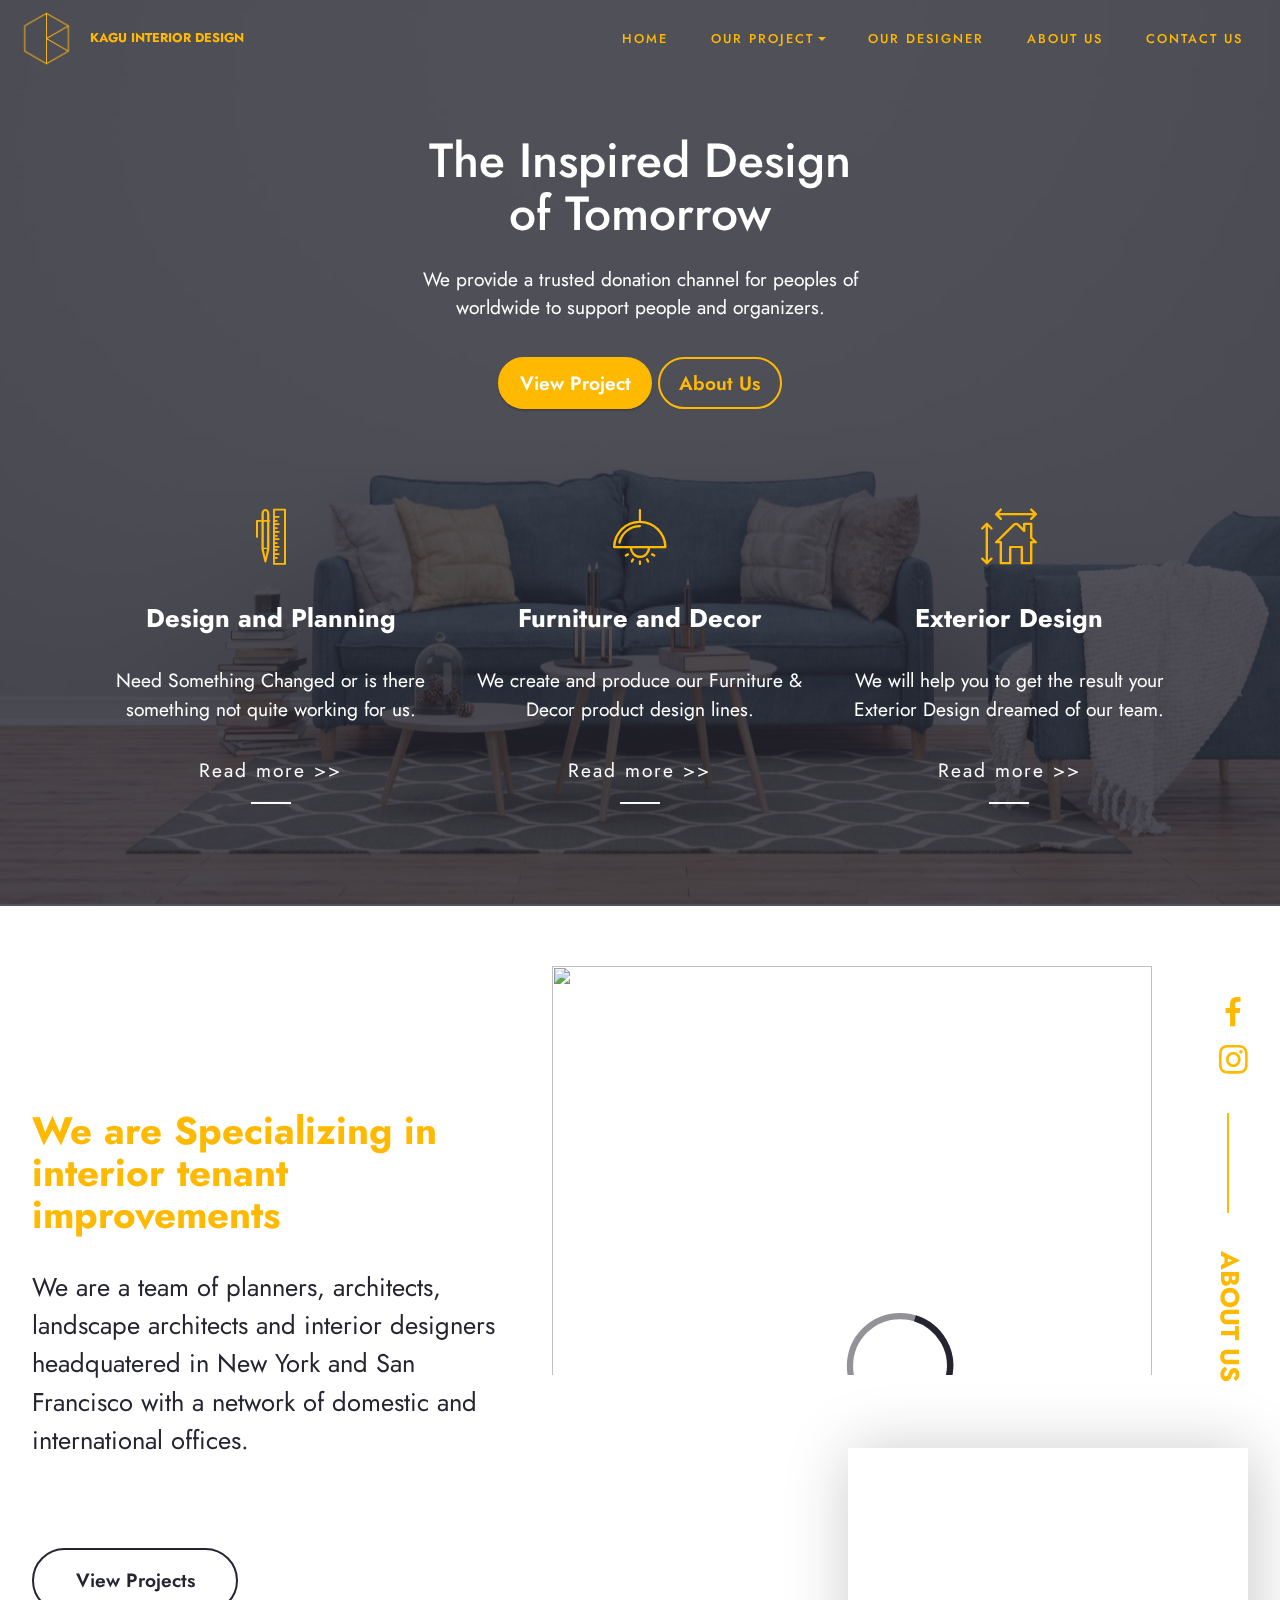
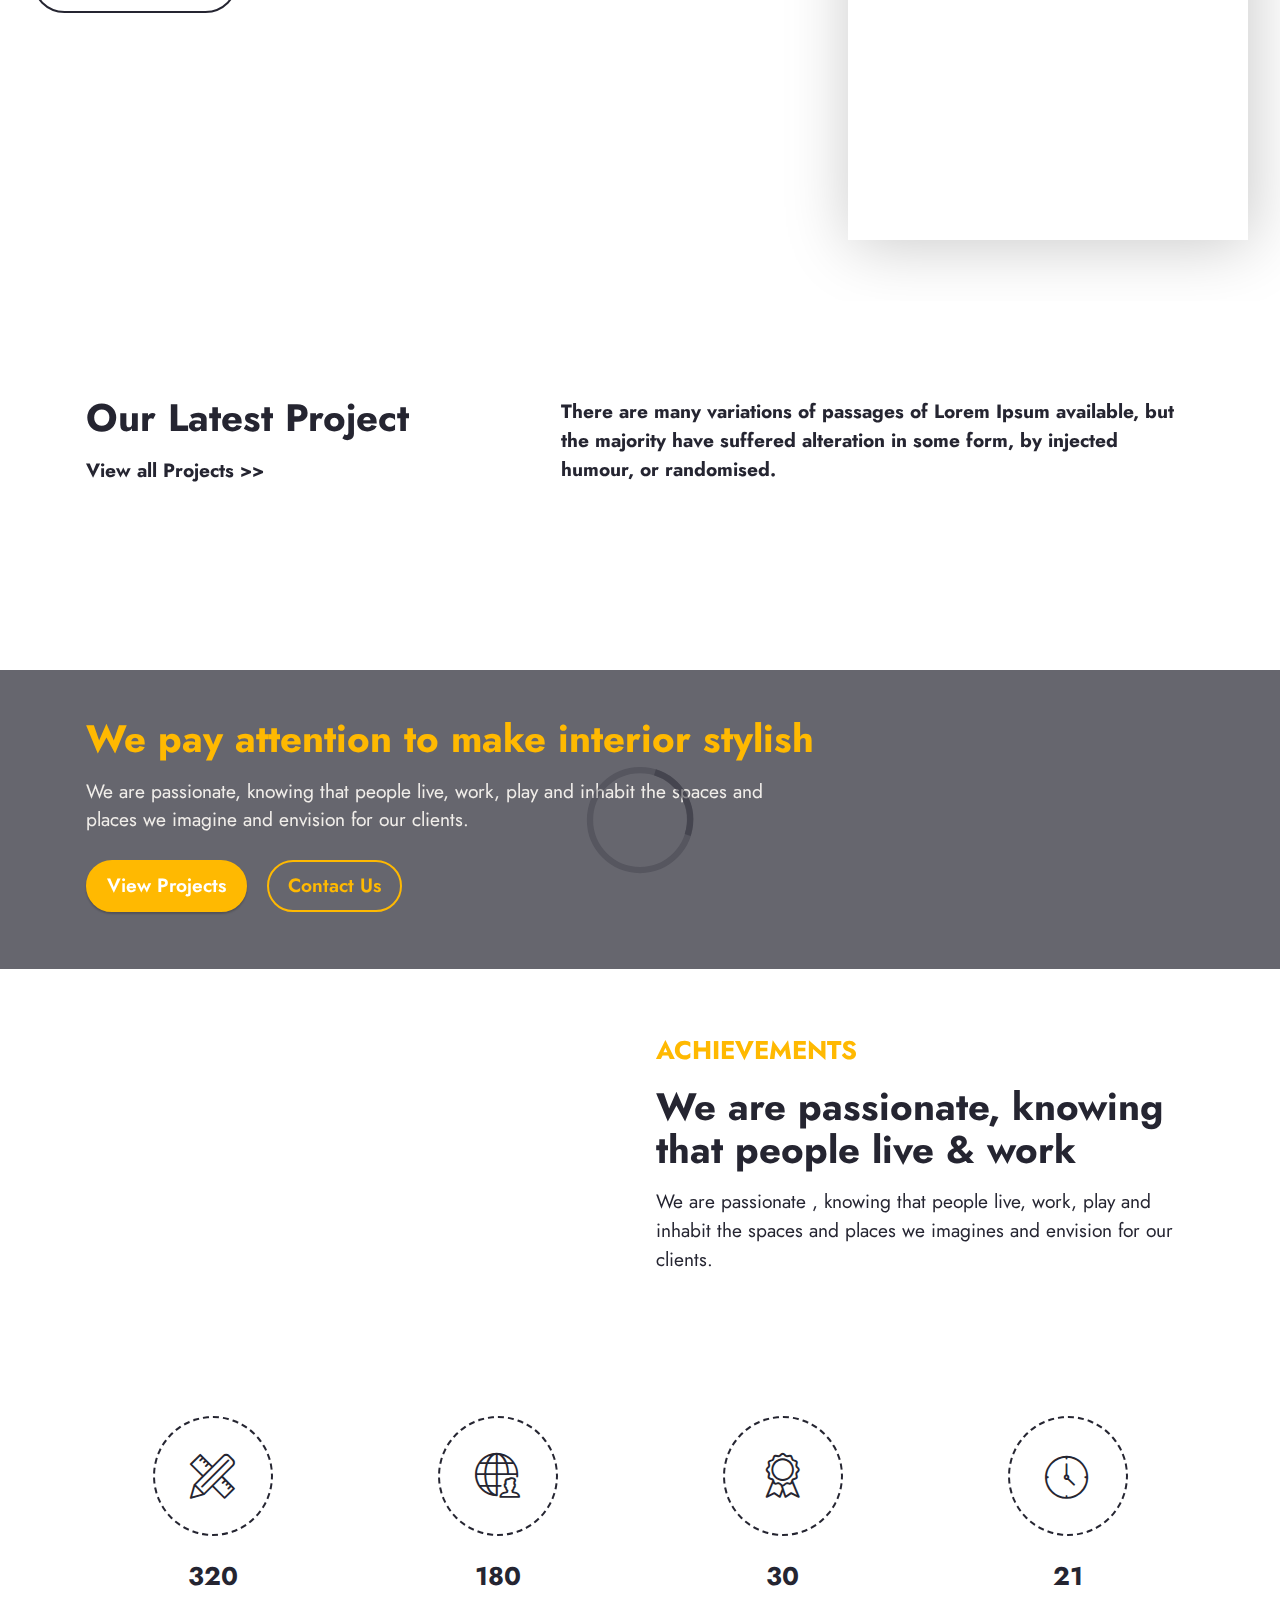
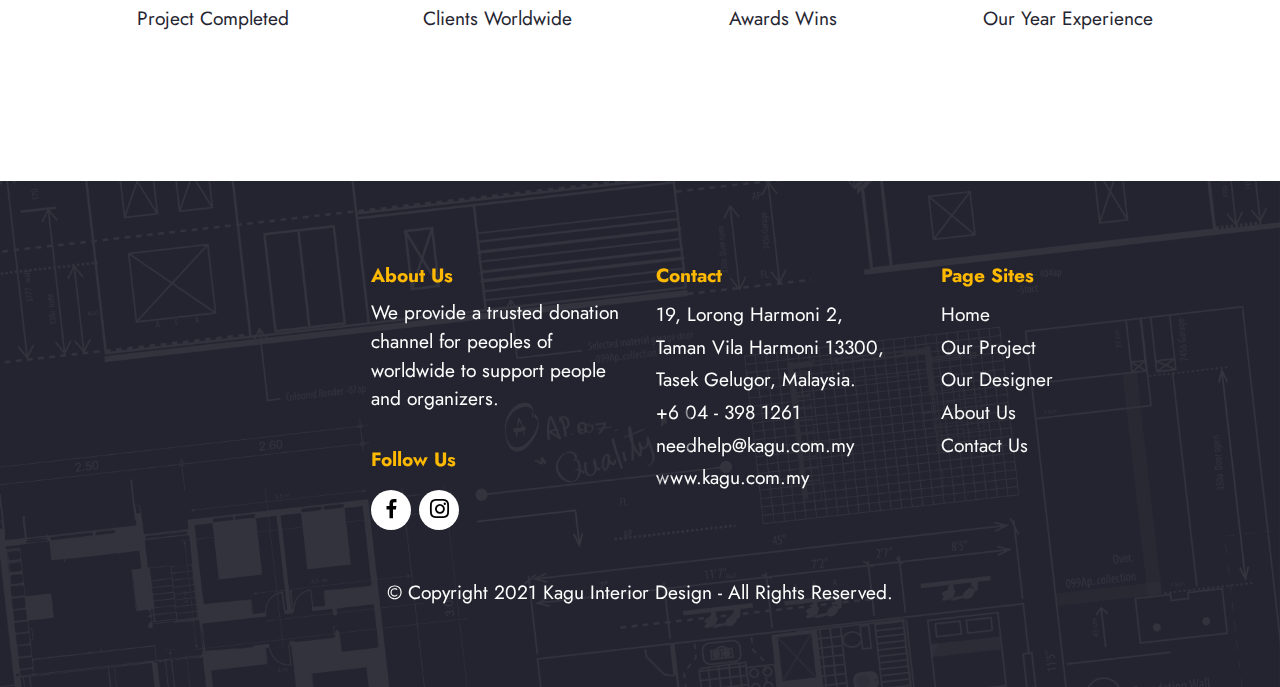
==== index.html @ 25ecae36 "create github pages" ====
<!DOCTYPE html>
<html  >
<head>
  
  <meta charset="UTF-8">
  <meta http-equiv="X-UA-Compatible" content="IE=edge">
  
  <meta name="twitter:card" content="summary_large_image"/>
  <meta name="twitter:image:src" content="assets/images/index-meta.jpg">
  <meta property="og:image" content="assets/images/index-meta.jpg">
  <meta name="twitter:title" content="Kagu Interior Design | Home">
  <meta name="viewport" content="width=device-width, initial-scale=1, minimum-scale=1">
  <link rel="shortcut icon" href="assets/images/logo-kaguinteriordesign-1.png" type="image/x-icon">
  <meta name="description" content="The Inspired Design of Tomorrow. We provide a trusted donation channel for peoples of worldwide to support people and organizers.">
  
  
  <title>Kagu Interior Design | Home</title>
  <link rel="stylesheet" href="assets/web/assets/mobirise-icons/mobirise-icons.css">
  <link rel="stylesheet" href="assets/icon54/style.css">
  <link rel="stylesheet" href="assets/icon54-v2/style.css">
  <link rel="stylesheet" href="assets/iconsMind/style.css">
  <link rel="stylesheet" href="assets/web/assets/mobirise-icons2/mobirise2.css">
  <link rel="stylesheet" href="assets/icon54-v4/style.css">
  <link rel="stylesheet" href="assets/tether/tether.min.css">
  <link rel="stylesheet" href="assets/bootstrap/css/bootstrap.min.css">
  <link rel="stylesheet" href="assets/bootstrap/css/bootstrap-grid.min.css">
  <link rel="stylesheet" href="assets/bootstrap/css/bootstrap-reboot.min.css">
  <link rel="stylesheet" href="assets/dropdown/css/style.css">
  <link rel="stylesheet" href="assets/socicon/css/styles.css">
  <link rel="stylesheet" href="assets/theme/css/style.css">
  <link rel="preload" as="style" href="assets/mobirise/css/mbr-additional.css"><link rel="stylesheet" href="assets/mobirise/css/mbr-additional.css" type="text/css">
  
  <script src="assets/web/assets/lazyload/lazyload.js"></script>

  
  

</head>
<body>

<!-- Analytics -->
<!-- Global site tag (gtag.js) - Google Analytics -->
<script async src="https://www.googletagmanager.com/gtag/js?id=G-5SWH6PNPXN"></script>
<script>
  window.dataLayer = window.dataLayer || [];
  function gtag(){dataLayer.push(arguments);}
  gtag('js', new Date());

  gtag('config', 'G-5SWH6PNPXN');
</script>
<!-- /Analytics -->


  
  <section class="extMenu10 menu cid-sxyYWbkvNA" once="menu" id="extMenu10-5q">

	


	<nav class="navbar navbar-dropdown navbar-fixed-top navbar-expand-lg">
		<div class="navbar-brand">
			<span class="navbar-logo">
				<a href="index.html">
					<img src="assets/images/logo-kaguinteriordesign-1.png" alt="logo_kagu" style="height: 3.8rem;">
				</a>
			</span>
			<span class="navbar-caption-wrap"><a class="navbar-caption text-warning text-primary display-4" href="index.html">
					KAGU INTERIOR DESIGN</a></span>
		</div>
		<button class="navbar-toggler" type="button" data-toggle="collapse" data-target="#navbarSupportedContent" aria-controls="navbarNavAltMarkup" aria-expanded="false" aria-label="Toggle navigation">
			<div class="hamburger">
				<span></span>
				<span></span>
				<span></span>
				<span></span>
			</div>
		</button>
		<div class="collapse navbar-collapse" id="navbarSupportedContent">
			<ul class="navbar-nav nav-dropdown nav-right" data-app-modern-menu="true"><li class="nav-item">
					<a class="nav-link link text-warning text-primary display-4" href="index.html">HOME</a>
				</li>
				<li class="nav-item dropdown">
					<a class="nav-link link text-warning dropdown-toggle display-4" href="#" data-toggle="dropdown-submenu" aria-expanded="true">OUR PROJECT</a>
					<div class="dropdown-menu"><a class="text-warning dropdown-item text-primary display-4" href="all-project.html">ALL PROJECT</a><a class="text-warning dropdown-item text-primary display-4" href="muji-style-project.html">MUJI STYLE</a><a class="text-warning dropdown-item text-primary display-4" href="grey-fresh-style.html">GREY FRESH STYLE</a><a class="text-warning dropdown-item text-primary display-4" href="industrial-style.html" aria-expanded="false">INDUSTRIAL STYLE</a><a class="text-warning dropdown-item text-primary display-4" href="wood-fresh-style.html" aria-expanded="false">WOOD FRESH STYLE</a><a class="text-warning dropdown-item text-primary display-4" href="classic-x-nordic-elegance.html" aria-expanded="false">CLASSIC X NORDIC ELEGANCE</a><a class="text-warning dropdown-item text-primary display-4" href="modern-style.html" aria-expanded="false">MODERN STYLE</a>
					</div>
				</li>
				<li class="nav-item">
					<a class="nav-link link text-warning text-primary display-4" href="our-designer.html">OUR DESIGNER</a>
				</li><li class="nav-item"><a class="nav-link link text-warning text-primary display-4" href="about-us.html">ABOUT US</a></li><li class="nav-item"><a class="nav-link link text-warning text-primary display-4" href="contact-us.html">CONTACT US</a></li></ul>
			
		</div>
	</nav>
</section>

<section class="header05 photom4_header05 cid-sxcln2U7bg mbr-parallax-background" id="header05-3n">

    

    <div class="mbr-overlay" style="opacity: 0.8; background-color: rgb(37, 37, 49);">
    </div>
    <div class="container">

        <div class="row">
            <div class="mbr-white col-md-10 col-lg-5">
                
                <h1 class="mbr-section-title align-center mbr-semibold pb-3 mbr-fonts-style display-1">The Inspired Design of Tomorrow</h1>
                <p class="mbr-maintext pb-3 align-center mbr-fonts-style display-7">
                    We provide a trusted donation channel for peoples of worldwide to support people and organizers.</p>
                <div class="mbr-section-btn align-center"><a class="btn btn-md btn-warning display-7" href="all-project.html">View Project</a> <a class="btn btn-md btn-warning-outline display-7" href="about-us.html">About Us</a></div>
            </div>
        </div>


        <div class="media-container-row">

            <div class="card p-3 col-12 col-md-6 col-lg-4">
                <div class="card-img pb-3">
                    <span class="mbr-iconfont imind-pencil-ruler"></span>
                </div>
                <div class="card-box">
                    <h4 class="card-title mbr-white align-center py-3 mbr-bold mbr-fonts-style display-5">Design and Planning</h4>
                    <p class="mbr-text mbr-white align-center mbr-fonts-style display-7">
                        Need Something Changed or is there something not quite working for us.</p>
                    <h5 class="link align-center py-3 mbr-fonts-style display-7"><a href="#" class="text-white">
                            Read more &gt;&gt;</a></h5>
                </div>
            </div>

            <div class="card p-3 col-12 col-md-6 col-lg-4">
                <div class="card-img pb-3">
                    <span class="mbr-iconfont icon54-v1-lamp-2"></span>
                </div>
                <div class="card-box">
                    <h4 class="card-title mbr-white align-center py-3 mbr-bold mbr-fonts-style display-5">Furniture and Decor</h4>
                    <p class="mbr-text mbr-white align-center mbr-fonts-style display-7">
                        We create and produce our Furniture &amp; Decor product design lines.</p>
                    <h5 class="link align-center py-3 mbr-fonts-style display-7"><a href="#" class="text-white">
                            Read more &gt;&gt;</a></h5>
                </div>
            </div>

            <div class="card p-3 col-12 col-md-6 col-lg-4">
                <div class="card-img pb-3">
                    <span class="mbr-iconfont icon54-v2-house-dimensions"></span>
                </div>
                <div class="card-box">
                    <h4 class="card-title mbr-white align-center py-3 mbr-bold mbr-fonts-style display-5">
                        Exterior Design</h4>
                    <p class="mbr-text mbr-white align-center mbr-fonts-style display-7">
                        We will help you to get the result your Exterior Design dreamed of our team.</p>
                    <h5 class="link align-center py-3 mbr-fonts-style display-7"><a href="#" class="text-white">
                            Read more &gt;&gt;</a></h5>
                </div>
            </div>

            

        </div>

    </div>

</section>

<section class="header3 woodm4_header3 cid-sxaFCG00NG" id="header03-2b">

    

    

    <div class="container-fluid">
        <div class="row">
            <div class="col-lg-5 m-auto content md-pb">
                <h1 class="mbr-section-title align-left mbr-bold pb-4 mbr-fonts-style display-2">We are Specializing in interior tenant improvements</h1>
                <p class="mbr-text pb-4 align-left mbr-fonts-style display-5">We are a team of planners, architects, landscape architects and interior designers headquatered in New York and San Francisco with a network of domestic and international offices.<br><br></p>
                <div class="mbr-section-btn"><a class="btn btn-lg btn-danger-outline display-7" href="all-project.html">View Projects</a></div>
            </div>
            <div class="col-lg-7">
                <div class="wrapper">
                    <h2 class="link title align-center mbr-black mbr-bold mbr-fonts-style display-5">ABOUT US</h2>
                    <a href="#"><span class="icon1 mbr-iconfont socicon-facebook socicon" style="color: rgb(255, 185, 1); fill: rgb(255, 185, 1);"></span></a>
                    <a href="#"><span class="icon2 mbr-iconfont socicon-instagram socicon" style="color: rgb(255, 185, 1); fill: rgb(255, 185, 1);"></span></a>
                    <img class="img1" src="assets/images/home-decor-6.jpg" alt="home_decor_06">
                    <img class="img2" src="assets/images/home-decor-4-800x440.jpeg" alt="home_decor_02">
                </div>
            </div>
        </div>
    </div>
</section>

<section class="content2 cid-sxaFVPc0cB" id="article02-2c">
    
    <div class="container">
        <div class="row justify-content-center">
            <div class="col-12 col-md align-left">
                <h5 class="mbr-section-title mbr-fonts-style mb-3 display-2"><strong>Our Latest Project</strong></h5>
                <h6 class="mbr-section-subtitle mbr-fonts-style mb-4 display-7"><a href="all-project.html" class="text-danger"><strong>View all Projects &gt;&gt;</strong></a></h6>
            </div>
            <div class="col-md-12 col-lg-7">
                <p class="mbr-text align-left mbr-fonts-style display-7"><strong>There are many variations of passages of Lorem Ipsum available, but the majority have suffered alteration in some form, by injected humour, or randomised.</strong></p>
            </div>
        </div>
    </div>
</section>

<section class="carousel slide testimonials-slider slider1 studiom4_slider1 cid-sxaGp8ELok" data-interval="false" id="slider1-2d">

	

	

	<div class="container-fluid align-center">
		<div class="row">
			<div class="carousel slide" role="listbox" data-pause="true" data-keyboard="false" data-ride="false" data-interval="false">
				<ol class="carousel-indicators">
					<li data-target="#carouselExampleIndicators" data-slide-to="0" class="active"></li>
					
				</ol>

				<div class="carousel-item">
					<div class="row justify-content-center">
						<div class="col-md-6 img-card col-lg-3">
							<div class="img-block">
								<div class="wrapper-img">
									<img src="assets/images/183125940-4207573149265562-1239776419643199550-n-2.jpeg" alt="home_decor_07">
								</div>
								<div class="title-block">
									<h4 class="mbr-fonts-style signature mbr-bold display-5">Richmond Modern<br>Apartment</h4>
									<h5 class="desk mbr-fonts-style display-7"><a href="all-project.html" class="text-white text-primary">View Project</a>&nbsp;&gt;&gt;</h5>
								</div>
							</div>
						</div>

						<div class="col-md-6 img-card col-lg-3">
							<div class="img-block">
								<div class="wrapper-img">
									<img src="assets/images/home-decor-12.jpeg" alt="home_decor_04">
								</div>
								<div class="title-block">
									<h4 class="mbr-fonts-style signature mbr-bold display-5">Devid's Hilltrucks<br>House</h4>
									<h5 class="desk mbr-fonts-style display-7"><a href="all-project.html" class="text-white text-primary">View Project</a>&nbsp;&gt;&gt;</h5>
								</div>
							</div>
						</div>

						<div class="col-md-6 img-card col-lg-3">
							<div class="img-block">
								<div class="wrapper-img">
									<img src="assets/images/home-decor-10.jpeg" alt="home_decor_01">
								</div>
								<div class="title-block">
									<h4 class="mbr-fonts-style signature mbr-bold display-5">Downtown Living<br>Complex</h4>
									<h5 class="desk mbr-fonts-style display-7"><a href="all-project.html" class="text-white text-primary">View Project &gt;&gt;</a></h5>
								</div>
							</div>
						</div>

						<div class="col-md-6 img-card col-lg-3">
							<div class="img-block">
								<div class="wrapper-img">
									<img src="assets/images/home-decor-13.jpeg" alt="">
								</div>
								<div class="title-block">
									<h4 class="mbr-fonts-style signature mbr-bold display-5">Central&nbsp;<a href="#" class="mbr-bold text-white">C</a>ity<br>Townhouse</h4>
									<h5 class="desk mbr-fonts-style display-7"><a href="all-project.html" class="text-white">View Project &gt;&gt;</a></h5>
								</div>
							</div>
						</div>
					</div>
				</div>

				<div class="carousel-item">
					<div class="row justify-content-center">
						<div class="col-md-6 img-card col-lg-3">
							<div class="img-block">
								<div class="wrapper-img">
									<img src="assets/images/home-decor-11.jpeg" alt="">
								</div>
								<div class="title-block">
									<h4 class="mbr-fonts-style signature mbr-bold display-5"><a href="#" class="mbr-bold text-white">R</a>ainbow Condominium</h4>
									<h5 class="desk mbr-fonts-style display-7"><a href="all-project.html" class="text-white">View Project &gt;&gt;</a></h5>
								</div>
							</div>
						</div>

						<div class="col-md-6 img-card col-lg-3">
							<div class="img-block">
								<div class="wrapper-img">
									<img src="assets/images/home-decor-3.jpeg" alt="">
								</div>
								<div class="title-block">
									<h4 class="mbr-fonts-style signature mbr-bold display-5"><a href="#" class="mbr-bold text-white">Sneakers Design</a></h4>
									<h5 class="desk mbr-fonts-style display-7"><a href="all-project.html" class="text-white">View Project &gt;&gt;</a></h5>
								</div>
							</div>
						</div>

						<div class="col-md-6 img-card col-lg-3">
							<div class="img-block">
								<div class="wrapper-img">
									<img src="assets/images/home-decor-21.jpeg" alt="">
								</div>
								<div class="title-block">
									<h4 class="mbr-fonts-style signature mbr-bold display-5"><a href="#" class="mbr-bold text-white">Interion Design</a></h4>
									<h5 class="desk mbr-fonts-style display-7">Concept</h5>
								</div>
							</div>
						</div>

						<div class="col-md-6 img-card col-lg-3">
							<div class="img-block">
								<div class="wrapper-img">
									<img src="assets/images/home-decor-1.jpeg" alt="">
								</div>
								<div class="title-block">
									<h4 class="mbr-fonts-style signature mbr-bold display-5"><a href="#" class="mbr-bold text-white">Bike Design</a></h4>
									<h5 class="desk mbr-fonts-style display-7">Concept</h5>
								</div>
							</div>
						</div>
					</div>
				</div>
			</div>
		</div>
	</div>
</section>

<section class="header2 cid-sxaIjLP0tI mbr-parallax-background" id="header2-2g">

    

    <div class="mbr-overlay" style="opacity: 0.7; background-color: rgb(37, 37, 49);"></div>

    <div class="container">
        <div class="row">
            <div class="col-12 col-lg-8">
                <h1 class="mbr-section-title mbr-fonts-style mb-3 display-2"><strong>We pay attention to make interior stylish</strong></h1>
                
                <p class="mbr-text mbr-fonts-style display-7">We are passionate, knowing that people live, work, play and inhabit the spaces and places we imagine and envision for our clients.</p>
                <div class="mbr-section-btn mt-3"><a class="btn btn-warning display-7" href="all-project.html">View Projects</a>
                    <a class="btn btn-warning-outline display-7" href="contact-us.html">Contact Us</a></div>
            </div>
        </div>
    </div>
</section>

<section class="features5 cid-sxb4oLJh8q" id="features010-2p">
    
    <div class="container">
        <div class="row justify-content-end">
            <div class="col-12 col-md-12 md-pb col-lg-6 image-wrapper">
                <img src="assets/images/interior-plan-3.jpeg" alt="interior_plan_01">
            </div>
            <div class="counter-container m-auto col-12 col-md-12 col-lg-6">
                <h3 class="mbr-section-subtitle align-left mbr-fonts-style mb-3 display-5"><strong>ACHIEVEMENTS</strong></h3>
                <h2 class="mbr-section-title align-left mbr-fonts-style mb-3 display-2"><strong>We are passionate, knowing that people live &amp; work</strong></h2>
                <p class="mbr-text align-left mbr-fonts-style mb-4 display-7">We are passionate , knowing that people live, work, play and inhabit the spaces and places we imagines and envision for our clients.</p>
                <div class="row">
                    
                    
                </div>
            </div>
        </div>
    </div>
</section>

<section class="counter1 cleanm4_counter1 cid-sxb3Y7VnUe" id="counters1-2o">

	

	

	<div class="container">
		<div class="row justify-content-center align-center">
			<div class="col-md-3 col-sm-6 stats-item">
				<div class="common-wrap d-flex flex-column">
					<span class="mbr-iconfont icon54-v4-design" style="color: rgb(37, 37, 49); fill: rgb(37, 37, 49);"></span>
					<div class="fld-wrap">
						<h3 class="mbr-fonts-style mbr-bold mbr-section-title count counter display-5">320</h3>
						<h2 class="mbr-fonts-style mbr-card-title mbr-regular heading display-7">Project Completed</h2>
					</div>
				</div>
			</div>

			<div class="col-md-3 col-sm-6 stats-item col-lg-3">
				<div class="common-wrap d-flex flex-column">
					<span class="mbr-iconfont icon54-v2-global" style="color: rgb(37, 37, 49); fill: rgb(37, 37, 49);"></span>
					<div class="fld-wrap">
						<h3 class="mbr-fonts-style mbr-bold mbr-section-title count counter display-5">180</h3>
						<h2 class="mbr-fonts-style mbr-card-title mbr-regular headinge display-7">Clients Worldwide</h2>
					</div>
				</div>
			</div>

			<div class="col-md-3 col-sm-6 stats-item col-lg-3">
				<div class="common-wrap d-flex flex-column">
					<span class="mbr-iconfont icon54-v2-award-2" style="color: rgb(37, 37, 49); fill: rgb(37, 37, 49);"></span>
					<div class="fld-wrap">
						<h3 class="mbr-fonts-style mbr-bold mbr-section-title count counter display-5">30</h3>
						<h2 class="mbr-fonts-style mbr-card-title mbr-regular heading display-7">Awards Wins</h2>
					</div>
				</div>
			</div>

			<div class="col-md-3 col-sm-6 stats-item col-lg-3">
				<div class="common-wrap d-flex flex-column">
					<span class="mbr-iconfont icon54-v4-clock" style="color: rgb(37, 37, 49); fill: rgb(37, 37, 49);"></span>
					<div class="fld-wrap">
						<h3 class="mbr-fonts-style mbr-bold mbr-section-title count counter display-5">21</h3>
						<h2 class="mbr-fonts-style mbr-card-title mbr-regular heading display-7">Our Year Experience</h2>
					</div>
				</div>
			</div>
		</div>
	</div>
</section>

<section class="footer4 cid-sxckWLNi1I" once="footers" id="footer4-3m">

    
    <div class="mbr-overlay" style="opacity: 0.9; background-color: rgb(37, 37, 49);"></div>
    <div class="container">
        <div class="row mbr-white">
            <div class="col-6 col-lg-3">
                <div class="media-wrap col-md-8 col-12">
                    <a href="index.html">
                        <img src="assets/images/logo-kaguinteriordesign-3.png" alt="logo_kaguinteriordesign_02">
                    </a>
                </div>
            </div>
            <div class="col-12 col-md-6 col-lg-3">
                <h5 class="mbr-section-subtitle mbr-fonts-style mb-2 display-7">
                    <strong>About Us</strong></h5>
                <p class="mbr-text mbr-fonts-style mb-4 display-7">
                    We provide a trusted donation channel for peoples of worldwide to support people and organizers.</p>
                <h5 class="mbr-section-subtitle mbr-fonts-style mb-3 display-7">
                    <strong>Follow Us</strong>
                </h5>
                <div class="social-row display-7">
                    <div class="soc-item">
                        <a href="#" target="_blank">
                            <span class="mbr-iconfont socicon-facebook socicon"></span>
                        </a>
                    </div>
                    <div class="soc-item">
                        <a href="#" target="_blank">
                            <span class="mbr-iconfont socicon-instagram socicon"></span>
                        </a>
                    </div>
                    
                    
                </div>
            </div>
            <div class="col-12 col-md-6 col-lg-3">
                <h5 class="mbr-section-subtitle mbr-fonts-style mb-2 display-7">
                    <strong>Contact</strong></h5>
                <ul class="list mbr-fonts-style display-7">
                    <li class="mbr-text item-wrap">19, Lorong Harmoni 2,</li><li class="mbr-text item-wrap">Taman Vila Harmoni 13300,</li><li class="mbr-text item-wrap">Tasek Gelugor, Malaysia.</li><li class="mbr-text item-wrap">+6 04 - 398 1261</li><li class="mbr-text item-wrap">needhelp@kagu.com.my</li>
                    <li class="mbr-text item-wrap">www.kagu.com.my</li>
                </ul>
            </div>
            <div class="col-12 col-md-6 col-lg-3">
                <h5 class="mbr-section-subtitle mbr-fonts-style mb-2 display-7">
                    <strong>Page Sites</strong></h5>
                <ul class="list mbr-fonts-style display-7">
                    <li class="mbr-text item-wrap"><a href="index.html" class="text-white text-primary">Home</a></li>
                    <li class="mbr-text item-wrap"><a href="all-project.html" class="text-white text-primary">Our Project</a></li><li class="mbr-text item-wrap"><a href="our-designer.html" class="text-white text-primary">Our Designer</a></li>
                    <li class="mbr-text item-wrap"><a href="about-us.html" class="text-white text-primary">About Us</a></li>
                    <li class="mbr-text item-wrap"><a href="contact-us.html" class="text-white text-primary">Contact Us</a></li>
                </ul>
            </div>
            <div class="col-12 mt-4">
                <p class="mbr-text mb-0 mbr-fonts-style copyright align-center display-7">
                    © Copyright 2021 Kagu Interior Design - All Rights Reserved.</p>
            </div>
        </div>
    </div>
</section>


<script src="assets/web/assets/jquery/jquery.min.js"></script>
  <script src="assets/popper/popper.min.js"></script>
  <script src="assets/tether/tether.min.js"></script>
  <script src="assets/bootstrap/js/bootstrap.min.js"></script>
  <script src="assets/smoothscroll/smooth-scroll.js"></script>
  <script src="assets/parallax/jarallax.min.js"></script>
  <script src="assets/bootstrapcarouselswipe/bootstrap-carousel-swipe.js"></script>
  <script src="assets/mbr-testimonials-slider/mbr-testimonials-slider.js"></script>
  <script src="assets/viewportchecker/jquery.viewportchecker.js"></script>
  <script src="assets/dropdown/js/nav-dropdown.js"></script>
  <script src="assets/dropdown/js/navbar-dropdown.js"></script>
  <script src="assets/touchswipe/jquery.touch-swipe.min.js"></script>
  <script src="assets/theme/js/script.js"></script>
  
  
  
 <div id="scrollToTop" class="scrollToTop mbr-arrow-up"><a style="text-align: center;"><i class="mbr-arrow-up-icon mbr-arrow-up-icon-cm cm-icon cm-icon-smallarrow-up"></i></a></div>
  
</body>
</html>
---- assets/web/assets/mobirise-icons/mobirise-icons.css ----
@font-face {
  font-family: 'MobiriseIcons';
  src:  url('mobirise-icons.eot?spat4u');
  src:  url('mobirise-icons.eot?spat4u#iefix') format('embedded-opentype'),
    url('mobirise-icons.ttf?spat4u') format('truetype'),
    url('mobirise-icons.woff?spat4u') format('woff'),
    url('mobirise-icons.svg?spat4u#MobiriseIcons') format('svg');
  font-weight: normal;
  font-style: normal;
  font-display: swap;
}

[class^="mbri-"], [class*=" mbri-"] {
  /* use !important to prevent issues with browser extensions that change fonts */
  font-family: MobiriseIcons !important;
  speak: none;
  font-style: normal;
  font-weight: normal;
  font-variant: normal;
  text-transform: none;
  line-height: 1;

  /* Better Font Rendering =========== */
  -webkit-font-smoothing: antialiased;
  -moz-osx-font-smoothing: grayscale;
}

.mbri-add-submenu:before {
  content: "\e900";
}
.mbri-alert:before {
  content: "\e901";
}
.mbri-align-center:before {
  content: "\e902";
}
.mbri-align-justify:before {
  content: "\e903";
}
.mbri-align-left:before {
  content: "\e904";
}
.mbri-align-right:before {
  content: "\e905";
}
.mbri-android:before {
  content: "\e906";
}
.mbri-apple:before {
  content: "\e907";
}
.mbri-arrow-down:before {
  content: "\e908";
}
.mbri-arrow-next:before {
  content: "\e909";
}
.mbri-arrow-prev:before {
  content: "\e90a";
}
.mbri-arrow-up:before {
  content: "\e90b";
}
.mbri-bold:before {
  content: "\e90c";
}
.mbri-bookmark:before {
  content: "\e90d";
}
.mbri-bootstrap:before {
  content: "\e90e";
}
.mbri-briefcase:before {
  content: "\e90f";
}
.mbri-browse:before {
  content: "\e910";
}
.mbri-bulleted-list:before {
  content: "\e911";
}
.mbri-calendar:before {
  content: "\e912";
}
.mbri-camera:before {
  content: "\e913";
}
.mbri-cart-add:before {
  content: "\e914";
}
.mbri-cart-full:before {
  content: "\e915";
}
.mbri-cash:before {
  content: "\e916";
}
.mbri-change-style:before {
  content: "\e917";
}
.mbri-chat:before {
  content: "\e918";
}
.mbri-clock:before {
  content: "\e919";
}
.mbri-close:before {
  content: "\e91a";
}
.mbri-cloud:before {
  content: "\e91b";
}
.mbri-code:before {
  content: "\e91c";
}
.mbri-contact-form:before {
  content: "\e91d";
}
.mbri-credit-card:before {
  content: "\e91e";
}
.mbri-cursor-click:before {
  content: "\e91f";
}
.mbri-cust-feedback:before {
  content: "\e920";
}
.mbri-database:before {
  content: "\e921";
}
.mbri-delivery:before {
  content: "\e922";
}
.mbri-desktop:before {
  content: "\e923";
}
.mbri-devices:before {
  content: "\e924";
}
.mbri-down:before {
  content: "\e925";
}
.mbri-download:before {
  content: "\e989";
}
.mbri-drag-n-drop:before {
  content: "\e927";
}
.mbri-drag-n-drop2:before {
  content: "\e928";
}
.mbri-edit:before {
  content: "\e929";
}
.mbri-edit2:before {
  content: "\e92a";
}
.mbri-error:before {
  content: "\e92b";
}
.mbri-extension:before {
  content: "\e92c";
}
.mbri-features:before {
  content: "\e92d";
}
.mbri-file:before {
  content: "\e92e";
}
.mbri-flag:before {
  content: "\e92f";
}
.mbri-folder:before {
  content: "\e930";
}
.mbri-gift:before {
  content: "\e931";
}
.mbri-github:before {
  content: "\e932";
}
.mbri-globe:before {
  content: "\e933";
}
.mbri-globe-2:before {
  content: "\e934";
}
.mbri-growing-chart:before {
  content: "\e935";
}
.mbri-hearth:before {
  content: "\e936";
}
.mbri-help:before {
  content: "\e937";
}
.mbri-home:before {
  content: "\e938";
}
.mbri-hot-cup:before {
  content: "\e939";
}
.mbri-idea:before {
  content: "\e93a";
}
.mbri-image-gallery:before {
  content: "\e93b";
}
.mbri-image-slider:before {
  content: "\e93c";
}
.mbri-info:before {
  content: "\e93d";
}
.mbri-italic:before {
  content: "\e93e";
}
.mbri-key:before {
  content: "\e93f";
}
.mbri-laptop:before {
  content: "\e940";
}
.mbri-layers:before {
  content: "\e941";
}
.mbri-left-right:before {
  content: "\e942";
}
.mbri-left:before {
  content: "\e943";
}
.mbri-letter:before {
  content: "\e944";
}
.mbri-like:before {
  content: "\e945";
}
.mbri-link:before {
  content: "\e946";
}
.mbri-lock:before {
  content: "\e947";
}
.mbri-login:before {
  content: "\e948";
}
.mbri-logout:before {
  content: "\e949";
}
.mbri-magic-stick:before {
  content: "\e94a";
}
.mbri-map-pin:before {
  content: "\e94b";
}
.mbri-menu:before {
  content: "\e94c";
}
.mbri-mobile:before {
  content: "\e94d";
}
.mbri-mobile2:before {
  content: "\e94e";
}
.mbri-mobirise:before {
  content: "\e94f";
}
.mbri-more-horizontal:before {
  content: "\e950";
}
.mbri-more-vertical:before {
  content: "\e951";
}
.mbri-music:before {
  content: "\e952";
}
.mbri-new-file:before {
  content: "\e953";
}
.mbri-numbered-list:before {
  content: "\e954";
}
.mbri-opened-folder:before {
  content: "\e955";
}
.mbri-pages:before {
  content: "\e956";
}
.mbri-paper-plane:before {
  content: "\e957";
}
.mbri-paperclip:before {
  content: "\e958";
}
.mbri-photo:before {
  content: "\e959";
}
.mbri-photos:before {
  content: "\e95a";
}
.mbri-pin:before {
  content: "\e95b";
}
.mbri-play:before {
  content: "\e95c";
}
.mbri-plus:before {
  content: "\e95d";
}
.mbri-preview:before {
  content: "\e95e";
}
.mbri-print:before {
  content: "\e95f";
}
.mbri-protect:before {
  content: "\e960";
}
.mbri-question:before {
  content: "\e961";
}
.mbri-quote-left:before {
  content: "\e962";
}
.mbri-quote-right:before {
  content: "\e963";
}
.mbri-refresh:before {
  content: "\e964";
}
.mbri-responsive:before {
  content: "\e965";
}
.mbri-right:before {
  content: "\e966";
}
.mbri-rocket:before {
  content: "\e967";
}
.mbri-sad-face:before {
  content: "\e968";
}
.mbri-sale:before {
  content: "\e969";
}
.mbri-save:before {
  content: "\e96a";
}
.mbri-search:before {
  content: "\e96b";
}
.mbri-setting:before {
  content: "\e96c";
}
.mbri-setting2:before {
  content: "\e96d";
}
.mbri-setting3:before {
  content: "\e96e";
}
.mbri-share:before {
  content: "\e96f";
}
.mbri-shopping-bag:before {
  content: "\e970";
}
.mbri-shopping-basket:before {
  content: "\e971";
}
.mbri-shopping-cart:before {
  content: "\e972";
}
.mbri-sites:before {
  content: "\e973";
}
.mbri-smile-face:before {
  content: "\e974";
}
.mbri-speed:before {
  content: "\e975";
}
.mbri-star:before {
  content: "\e976";
}
.mbri-success:before {
  content: "\e977";
}
.mbri-sun:before {
  content: "\e978";
}
.mbri-sun2:before {
  content: "\e979";
}
.mbri-tablet:before {
  content: "\e97a";
}
.mbri-tablet-vertical:before {
  content: "\e97b";
}
.mbri-target:before {
  content: "\e97c";
}
.mbri-timer:before {
  content: "\e97d";
}
.mbri-to-ftp:before {
  content: "\e97e";
}
.mbri-to-local-drive:before {
  content: "\e97f";
}
.mbri-touch-swipe:before {
  content: "\e980";
}
.mbri-touch:before {
  content: "\e981";
}
.mbri-trash:before {
  content: "\e982";
}
.mbri-underline:before {
  content: "\e983";
}
.mbri-unlink:before {
  content: "\e984";
}
.mbri-unlock:before {
  content: "\e985";
}
.mbri-up-down:before {
  content: "\e986";
}
.mbri-up:before {
  content: "\e987";
}
.mbri-update:before {
  content: "\e988";
}
.mbri-upload:before {
 content: "\e926"; 
}
.mbri-user:before {
  content: "\e98a";
}
.mbri-user2:before {
  content: "\e98b";
}
.mbri-users:before {
  content: "\e98c";
}
.mbri-video:before {
  content: "\e98d";
}
.mbri-video-play:before {
  content: "\e98e";
}
.mbri-watch:before {
  content: "\e98f";
}
.mbri-website-theme:before {
  content: "\e990";
}
.mbri-wifi:before {
  content: "\e991";
}
.mbri-windows:before {
  content: "\e992";
}
.mbri-zoom-out:before {
  content: "\e993";
}
.mbri-redo:before {
  content: "\e994";
}
.mbri-undo:before {
  content: "\e995";
}
---- assets/icon54/style.css ----
@font-face {
    font-family: 'icon54';
    src: url('fonts/icon54.eot?uf6sbu');
    src: url('fonts/icon54.eot?uf6sbu#iefix') format('embedded-opentype'),
        url('fonts/icon54.ttf?uf6sbu') format('truetype'),
        url('fonts/icon54.woff?uf6sbu') format('woff'),
        url('fonts/icon54.svg?uf6sbu#icon54') format('svg');
    font-weight: normal;
    font-style: normal;
}

[class^='icon54-v1-'],
[class*=' icon54-v1-'] {
    /* use !important to prevent issues with browser extensions that change fonts */
    font-family: 'icon54' !important;
    speak: none;
    font-style: normal;
    font-weight: normal;
    font-variant: normal;
    text-transform: none;
    line-height: 1;

    /* Better Font Rendering =========== */
    -webkit-font-smoothing: antialiased;
    -moz-osx-font-smoothing: grayscale;
}

.icon54-v1-add-bag::before {
    content: '\e900';
}
.icon54-v1-add-cart2::before {
    content: '\e901';
}
.icon54-v1-add-chat1::before {
    content: '\e902';
}
.icon54-v1-add-chat2::before {
    content: '\e903';
}
.icon54-v1-add-chat3::before {
    content: '\e904';
}
.icon54-v1-bitcoin-bag::before {
    content: '\e905';
}
.icon54-v1-bitcoin-cart::before {
    content: '\e906';
}
.icon54-v1-cart::before {
    content: '\e907';
}
.icon54-v1-char-search2::before {
    content: '\e908';
}
.icon54-v1-chat-1::before {
    content: '\e909';
}
.icon54-v1-chat-2::before {
    content: '\e90a';
}
.icon54-v1-chat-3::before {
    content: '\e90b';
}
.icon54-v1-chat-bubble1::before {
    content: '\e90c';
}
.icon54-v1-chat-bubble2::before {
    content: '\e90d';
}
.icon54-v1-chat-bubble4::before {
    content: '\e90e';
}
.icon54-v1-chat-bubble5::before {
    content: '\e90f';
}
.icon54-v1-chat-buble3::before {
    content: '\e910';
}
.icon54-v1-chat-delete1::before {
    content: '\e911';
}
.icon54-v1-chat-delete2::before {
    content: '\e912';
}
.icon54-v1-chat-delete3::before {
    content: '\e913';
}
.icon54-v1-chat-error1::before {
    content: '\e914';
}
.icon54-v1-chat-error2::before {
    content: '\e915';
}
.icon54-v1-chat-error3::before {
    content: '\e916';
}
.icon54-v1-chat-help1::before {
    content: '\e917';
}
.icon54-v1-chat-help2::before {
    content: '\e918';
}
.icon54-v1-chat-help3::before {
    content: '\e919';
}
.icon54-v1-chat-remouve1::before {
    content: '\e91a';
}
.icon54-v1-chat-remouve2::before {
    content: '\e91b';
}
.icon54-v1-chat-remouve3::before {
    content: '\e91c';
}
.icon54-v1-chat-search1::before {
    content: '\e91d';
}
.icon54-v1-chat-search3::before {
    content: '\e91e';
}
.icon54-v1-chat-settings1::before {
    content: '\e91f';
}
.icon54-v1-chat-settings2::before {
    content: '\e920';
}
.icon54-v1-chat-settings3::before {
    content: '\e921';
}
.icon54-v1-chat-user1::before {
    content: '\e922';
}
.icon54-v1-chat-user2::before {
    content: '\e923';
}
.icon54-v1-chat-user3::before {
    content: '\e924';
}
.icon54-v1-chat-user4::before {
    content: '\e925';
}
.icon54-v1-check-out::before {
    content: '\e926';
}
.icon54-v1-clear-bag::before {
    content: '\e927';
}
.icon54-v1-clear-cart2::before {
    content: '\e928';
}
.icon54-v1-conference-chat::before {
    content: '\e929';
}
.icon54-v1-conference-speach::before {
    content: '\e92a';
}
.icon54-v1-credit-card::before {
    content: '\e92b';
}
.icon54-v1-cuppon::before {
    content: '\e92c';
}
.icon54-v1-dismiss-bag::before {
    content: '\e92d';
}
.icon54-v1-dismiss-cart::before {
    content: '\e92e';
}
.icon54-v1-dismiss-chat1::before {
    content: '\e92f';
}
.icon54-v1-dismiss-chat2::before {
    content: '\e930';
}
.icon54-v1-dismiss-chat3::before {
    content: '\e931';
}
.icon54-v1-dollar-bag::before {
    content: '\e932';
}
.icon54-v1-dollar-cart::before {
    content: '\e933';
}
.icon54-v1-done-bag::before {
    content: '\e934';
}
.icon54-v1-done-cat::before {
    content: '\e935';
}
.icon54-v1-dream-bubble1::before {
    content: '\e936';
}
.icon54-v1-dream-bubble2::before {
    content: '\e937';
}
.icon54-v1-dreamimg-2::before {
    content: '\e938';
}
.icon54-v1-dreaming-1::before {
    content: '\e939';
}
.icon54-v1-euro-bag::before {
    content: '\e93a';
}
.icon54-v1-euro-cart::before {
    content: '\e93b';
}
.icon54-v1-favorite-bag::before {
    content: '\e93c';
}
.icon54-v1-favorite-cart::before {
    content: '\e93d';
}
.icon54-v1-favorite-chat1::before {
    content: '\e93e';
}
.icon54-v1-favorite-chat2::before {
    content: '\e93f';
}
.icon54-v1-favorite-chat3::before {
    content: '\e940';
}
.icon54-v1-full-cart2::before {
    content: '\e941';
}
.icon54-v1-gift-box2::before {
    content: '\e942';
}
.icon54-v1-gift-card2::before {
    content: '\e943';
}
.icon54-v1-home-bag::before {
    content: '\e944';
}
.icon54-v1-hot-offer::before {
    content: '\e945';
}
.icon54-v1-mobile-shopping1::before {
    content: '\e946';
}
.icon54-v1-mobile-shopping2::before {
    content: '\e947';
}
.icon54-v1-on-sale2::before {
    content: '\e948';
}
.icon54-v1-on-sale::before {
    content: '\e949';
}
.icon54-v1-online-shopping1::before {
    content: '\e94a';
}
.icon54-v1-online-store::before {
    content: '\e94b';
}
.icon54-v1-open-box::before {
    content: '\e94c';
}
.icon54-v1-pound-bag::before {
    content: '\e94d';
}
.icon54-v1-pound-cart::before {
    content: '\e94e';
}
.icon54-v1-remouve-bag::before {
    content: '\e94f';
}
.icon54-v1-remouve-cart2::before {
    content: '\e950';
}
.icon54-v1-rotate-2::before {
    content: '\e951';
}
.icon54-v1-search-bag::before {
    content: '\e952';
}
.icon54-v1-search-cart::before {
    content: '\e953';
}
.icon54-v1-secure-shopping3::before {
    content: '\e954';
}
.icon54-v1-secure-shopping4::before {
    content: '\e955';
}
.icon54-v1-secure-shopping5::before {
    content: '\e956';
}
.icon54-v1-share-conversation1::before {
    content: '\e957';
}
.icon54-v1-share-conversation2::before {
    content: '\e958';
}
.icon54-v1-share-conversation3::before {
    content: '\e959';
}
.icon54-v1-shipping-box::before {
    content: '\e95a';
}
.icon54-v1-shipping-scedule::before {
    content: '\e95b';
}
.icon54-v1-shipping::before {
    content: '\e95c';
}
.icon54-v1-shopping-bag::before {
    content: '\e95d';
}
.icon54-v1-video-message::before {
    content: '\e95e';
}
.icon54-v1-voice-message::before {
    content: '\e95f';
}
.icon54-v1-web-shop1::before {
    content: '\e960';
}
.icon54-v1-web-shop2::before {
    content: '\e961';
}
.icon54-v1-web-shop3::before {
    content: '\e962';
}
.icon54-v1-d-blockchart1::before {
    content: '\e963';
}
.icon54-v1-112::before {
    content: '\e964';
}
.icon54-v1-911::before {
    content: '\e965';
}
.icon54-v1-add-call::before {
    content: '\e966';
}
.icon54-v1-balloons::before {
    content: '\e967';
}
.icon54-v1-baseball-cap::before {
    content: '\e968';
}
.icon54-v1-bat-man::before {
    content: '\e969';
}
.icon54-v1-block-call::before {
    content: '\e96a';
}
.icon54-v1-block-chart1::before {
    content: '\e96b';
}
.icon54-v1-block-chart2::before {
    content: '\e96c';
}
.icon54-v1-block-chart3::before {
    content: '\e96d';
}
.icon54-v1-bluetuth-phonespeaker::before {
    content: '\e96e';
}
.icon54-v1-call-24h::before {
    content: '\e96f';
}
.icon54-v1-call-center24h::before {
    content: '\e970';
}
.icon54-v1-call-forward::before {
    content: '\e971';
}
.icon54-v1-call-made::before {
    content: '\e972';
}
.icon54-v1-call-recieved::before {
    content: '\e973';
}
.icon54-v1-call-reservation::before {
    content: '\e974';
}
.icon54-v1-clear-call::before {
    content: '\e975';
}
.icon54-v1-crain-hook::before {
    content: '\e976';
}
.icon54-v1-decreasing-chart1::before {
    content: '\e977';
}
.icon54-v1-decreasing-chart2::before {
    content: '\e978';
}
.icon54-v1-delayed-call::before {
    content: '\e979';
}
.icon54-v1-diagram-1::before {
    content: '\e97a';
}
.icon54-v1-diagram-2::before {
    content: '\e97b';
}
.icon54-v1-diagram-3::before {
    content: '\e97c';
}
.icon54-v1-diagram-4::before {
    content: '\e97d';
}
.icon54-v1-dial-pad2::before {
    content: '\e97e';
}
.icon54-v1-dot-chart1::before {
    content: '\e97f';
}
.icon54-v1-dot-chart2::before {
    content: '\e980';
}
.icon54-v1-dot-chart3::before {
    content: '\e981';
}
.icon54-v1-enter-1::before {
    content: '\e982';
}
.icon54-v1-enter-2::before {
    content: '\e983';
}
.icon54-v1-exit-1::before {
    content: '\e984';
}
.icon54-v1-exit-2::before {
    content: '\e985';
}
.icon54-v1-fax-phone::before {
    content: '\e986';
}
.icon54-v1-fragment-chart::before {
    content: '\e987';
}
.icon54-v1-hold-theline::before {
    content: '\e988';
}
.icon54-v1-id-tag::before {
    content: '\e989';
}
.icon54-v1-increasing-chart1::before {
    content: '\e98a';
}
.icon54-v1-increasing-chart2::before {
    content: '\e98b';
}
.icon54-v1-key-2::before {
    content: '\e98c';
}
.icon54-v1-key-hole1::before {
    content: '\e98d';
}
.icon54-v1-key-hole2::before {
    content: '\e98e';
}
.icon54-v1-landscape-chart::before {
    content: '\e98f';
}
.icon54-v1-line-chart1::before {
    content: '\e990';
}
.icon54-v1-line-chart2::before {
    content: '\e991';
}
.icon54-v1-line-chart3::before {
    content: '\e992';
}
.icon54-v1-lock-1::before {
    content: '\e993';
}
.icon54-v1-lock-call::before {
    content: '\e994';
}
.icon54-v1-lock-user1::before {
    content: '\e995';
}
.icon54-v1-lock-user2::before {
    content: '\e996';
}
.icon54-v1-login-form1::before {
    content: '\e997';
}
.icon54-v1-login-form2::before {
    content: '\e998';
}
.icon54-v1-marge-call::before {
    content: '\e999';
}
.icon54-v1-missed-call::before {
    content: '\e99a';
}
.icon54-v1-name-tag::before {
    content: '\e99b';
}
.icon54-v1-open-lock::before {
    content: '\e99c';
}
.icon54-v1-pause-call::before {
    content: '\e99d';
}
.icon54-v1-phone-1::before {
    content: '\e99e';
}
.icon54-v1-phone-2::before {
    content: '\e99f';
}
.icon54-v1-phone-3::before {
    content: '\e9a0';
}
.icon54-v1-phone-4::before {
    content: '\e9a1';
}
.icon54-v1-phone-book::before {
    content: '\e9a2';
}
.icon54-v1-phone-box::before {
    content: '\e9a3';
}
.icon54-v1-phone-intalk::before {
    content: '\e9a4';
}
.icon54-v1-phone-ring::before {
    content: '\e9a5';
}
.icon54-v1-phone-shopping::before {
    content: '\e9a6';
}
.icon54-v1-pie-chart1::before {
    content: '\e9a7';
}
.icon54-v1-pie-chart2::before {
    content: '\e9a8';
}
.icon54-v1-pie-chart3::before {
    content: '\e9a9';
}
.icon54-v1-pin-code::before {
    content: '\e9aa';
}
.icon54-v1-public-phone::before {
    content: '\e9ab';
}
.icon54-v1-recall::before {
    content: '\e9ac';
}
.icon54-v1-record-call::before {
    content: '\e9ad';
}
.icon54-v1-remouve-call::before {
    content: '\e9ae';
}
.icon54-v1-ring-chart1::before {
    content: '\e9af';
}
.icon54-v1-ring-chart2::before {
    content: '\e9b0';
}
.icon54-v1-signal-0::before {
    content: '\e9b1';
}
.icon54-v1-signal-1::before {
    content: '\e9b2';
}
.icon54-v1-signal-2::before {
    content: '\e9b3';
}
.icon54-v1-signal-3::before {
    content: '\e9b4';
}
.icon54-v1-signal-4::before {
    content: '\e9b5';
}
.icon54-v1-signal-5::before {
    content: '\e9b6';
}
.icon54-v1-sinus::before {
    content: '\e9b7';
}
.icon54-v1-split-call::before {
    content: '\e9b8';
}
.icon54-v1-success-chart::before {
    content: '\e9b9';
}
.icon54-v1-table-chart1::before {
    content: '\e9ba';
}
.icon54-v1-table-chart2::before {
    content: '\e9bb';
}
.icon54-v1-tangent::before {
    content: '\e9bc';
}
.icon54-v1-bedroom::before {
    content: '\e9bd';
}
.icon54-v1-fingertouch::before {
    content: '\e9be';
}
.icon54-v1-hour::before {
    content: '\e9bf';
}
.icon54-v1-bedroom2::before {
    content: '\e9c0';
}
.icon54-v1-files::before {
    content: '\e9c1';
}
.icon54-v1-fingertouch2::before {
    content: '\e9c2';
}
.icon54-v1-files2::before {
    content: '\e9c3';
}
.icon54-v1-fingertouch3::before {
    content: '\e9c4';
}
.icon54-v1-starbed::before {
    content: '\e9c5';
}
.icon54-v1-g-network::before {
    content: '\e9c6';
}
.icon54-v1-gp-doc::before {
    content: '\e9c7';
}
.icon54-v1-fingerroatate::before {
    content: '\e9c8';
}
.icon54-v1-fingertouch4::before {
    content: '\e9c9';
}
.icon54-v1-g-network2::before {
    content: '\e9ca';
}
.icon54-v1-starhotel1::before {
    content: '\e9cb';
}
.icon54-v1-starhotel2::before {
    content: '\e9cc';
}
.icon54-v1-ball::before {
    content: '\e9cd';
}
.icon54-v1-min::before {
    content: '\e9ce';
}
.icon54-v1-by7::before {
    content: '\e9cf';
}
.icon54-v1-min2::before {
    content: '\e9d0';
}
.icon54-v1-min3::before {
    content: '\e9d1';
}
.icon54-v1-abascus-calculator::before {
    content: '\e9d2';
}
.icon54-v1-accordion::before {
    content: '\e9d3';
}
.icon54-v1-acrobat-file::before {
    content: '\e9d4';
}
.icon54-v1-add-basket::before {
    content: '\e9d5';
}
.icon54-v1-add-bookmark::before {
    content: '\e9d6';
}
.icon54-v1-add-card::before {
    content: '\e9d7';
}
.icon54-v1-add-cart::before {
    content: '\e9d8';
}
.icon54-v1-add-cloud::before {
    content: '\e9d9';
}
.icon54-v1-add-doc::before {
    content: '\e9da';
}
.icon54-v1-add-file::before {
    content: '\e9db';
}
.icon54-v1-add-folder::before {
    content: '\e9dc';
}
.icon54-v1-add-location::before {
    content: '\e9dd';
}
.icon54-v1-add-mail::before {
    content: '\e9de';
}
.icon54-v1-add-wifi::before {
    content: '\e9df';
}
.icon54-v1-addon-setting::before {
    content: '\e9e0';
}
.icon54-v1-addvertise::before {
    content: '\e9e1';
}
.icon54-v1-adobe-flashplayer::before {
    content: '\e9e2';
}
.icon54-v1-adobe::before {
    content: '\e9e3';
}
.icon54-v1-aif-doc::before {
    content: '\e9e4';
}
.icon54-v1-air-conditioner2::before {
    content: '\e9e5';
}
.icon54-v1-air-conditioner::before {
    content: '\e9e6';
}
.icon54-v1-air-conditioner1::before {
    content: '\e9e7';
}
.icon54-v1-airbnb::before {
    content: '\e9e8';
}
.icon54-v1-alambic::before {
    content: '\e9e9';
}
.icon54-v1-alarm-clock1::before {
    content: '\e9ea';
}
.icon54-v1-alarm-clock2::before {
    content: '\e9eb';
}
.icon54-v1-alarm-clock3::before {
    content: '\e9ec';
}
.icon54-v1-alarm-sound::before {
    content: '\e9ed';
}
.icon54-v1-align-center::before {
    content: '\e9ee';
}
.icon54-v1-align-left::before {
    content: '\e9ef';
}
.icon54-v1-align-right::before {
    content: '\e9f0';
}
.icon54-v1-all-directions::before {
    content: '\e9f1';
}
.icon54-v1-allert-card::before {
    content: '\e9f2';
}
.icon54-v1-alligator::before {
    content: '\e9f3';
}
.icon54-v1-alphabet-list::before {
    content: '\e9f4';
}
.icon54-v1-alu-recycle::before {
    content: '\e9f5';
}
.icon54-v1-amazon::before {
    content: '\e9f6';
}
.icon54-v1-ambulance-1::before {
    content: '\e9f7';
}
.icon54-v1-ambulance::before {
    content: '\e9f8';
}
.icon54-v1-amd::before {
    content: '\e9f9';
}
.icon54-v1-amex-2::before {
    content: '\e9fa';
}
.icon54-v1-amex::before {
    content: '\e9fb';
}
.icon54-v1-amplifier-1::before {
    content: '\e9fc';
}
.icon54-v1-amplifier-2::before {
    content: '\e9fd';
}
.icon54-v1-analogue-antenna::before {
    content: '\e9fe';
}
.icon54-v1-anchor::before {
    content: '\e9ff';
}
.icon54-v1-android::before {
    content: '\ea00';
}
.icon54-v1-angel2::before {
    content: '\ea01';
}
.icon54-v1-angel::before {
    content: '\ea02';
}
.icon54-v1-angry-birds2::before {
    content: '\ea03';
}
.icon54-v1-angry-birds::before {
    content: '\ea04';
}
.icon54-v1-anonymous-1::before {
    content: '\ea05';
}
.icon54-v1-anonymous-2::before {
    content: '\ea06';
}
.icon54-v1-ant::before {
    content: '\ea07';
}
.icon54-v1-antilop::before {
    content: '\ea08';
}
.icon54-v1-app-setting::before {
    content: '\ea09';
}
.icon54-v1-apple2::before {
    content: '\ea0a';
}
.icon54-v1-apple::before {
    content: '\ea0b';
}
.icon54-v1-appstore-2::before {
    content: '\ea0c';
}
.icon54-v1-arc-phisics::before {
    content: '\ea0d';
}
.icon54-v1-arcade::before {
    content: '\ea0e';
}
.icon54-v1-archery-1::before {
    content: '\ea0f';
}
.icon54-v1-archery-2::before {
    content: '\ea10';
}
.icon54-v1-aries::before {
    content: '\ea11';
}
.icon54-v1-army-solider::before {
    content: '\ea12';
}
.icon54-v1-artboard::before {
    content: '\ea13';
}
.icon54-v1-astronaut::before {
    content: '\ea14';
}
.icon54-v1-at-symbol::before {
    content: '\ea15';
}
.icon54-v1-ati::before {
    content: '\ea16';
}
.icon54-v1-atm-1::before {
    content: '\ea17';
}
.icon54-v1-atm-2::before {
    content: '\ea18';
}
.icon54-v1-atm-3::before {
    content: '\ea19';
}
.icon54-v1-atom::before {
    content: '\ea1a';
}
.icon54-v1-atomic-reactor::before {
    content: '\ea1b';
}
.icon54-v1-attach-file::before {
    content: '\ea1c';
}
.icon54-v1-attache-mail::before {
    content: '\ea1d';
}
.icon54-v1-attacher::before {
    content: '\ea1e';
}
.icon54-v1-attention-cloud::before {
    content: '\ea1f';
}
.icon54-v1-attention1-doc::before {
    content: '\ea20';
}
.icon54-v1-attention2-doc::before {
    content: '\ea21';
}
.icon54-v1-auction::before {
    content: '\ea22';
}
.icon54-v1-auto-flash::before {
    content: '\ea23';
}
.icon54-v1-auto-gearbox::before {
    content: '\ea24';
}
.icon54-v1-aux-cabel::before {
    content: '\ea25';
}
.icon54-v1-avi-doc::before {
    content: '\ea26';
}
.icon54-v1-backward-button::before {
    content: '\ea27';
}
.icon54-v1-backward::before {
    content: '\ea28';
}
.icon54-v1-bacteria-1::before {
    content: '\ea29';
}
.icon54-v1-bacteria-4::before {
    content: '\ea2a';
}
.icon54-v1-bad-pig::before {
    content: '\ea2b';
}
.icon54-v1-badminton::before {
    content: '\ea2c';
}
.icon54-v1-bag-1::before {
    content: '\ea2d';
}
.icon54-v1-bag-2::before {
    content: '\ea2e';
}
.icon54-v1-balance-1::before {
    content: '\ea2f';
}
.icon54-v1-balance-2::before {
    content: '\ea30';
}
.icon54-v1-bald-male::before {
    content: '\ea31';
}
.icon54-v1-ball-pen::before {
    content: '\ea32';
}
.icon54-v1-baloon::before {
    content: '\ea33';
}
.icon54-v1-banana::before {
    content: '\ea34';
}
.icon54-v1-banch::before {
    content: '\ea35';
}
.icon54-v1-bank-1::before {
    content: '\ea36';
}
.icon54-v1-bank-2::before {
    content: '\ea37';
}
.icon54-v1-bank3::before {
    content: '\ea38';
}
.icon54-v1-barbeque::before {
    content: '\ea39';
}
.icon54-v1-barcode-scanner::before {
    content: '\ea3a';
}
.icon54-v1-barcode::before {
    content: '\ea3b';
}
.icon54-v1-barrow::before {
    content: '\ea3c';
}
.icon54-v1-baseball-2::before {
    content: '\ea3d';
}
.icon54-v1-baseball::before {
    content: '\ea3e';
}
.icon54-v1-basket-1::before {
    content: '\ea3f';
}
.icon54-v1-basket-2::before {
    content: '\ea40';
}
.icon54-v1-basket-ball::before {
    content: '\ea41';
}
.icon54-v1-basket::before {
    content: '\ea42';
}
.icon54-v1-bass-key::before {
    content: '\ea43';
}
.icon54-v1-bat::before {
    content: '\ea44';
}
.icon54-v1-bath-robe::before {
    content: '\ea45';
}
.icon54-v1-battery2::before {
    content: '\ea46';
}
.icon54-v1-battery-0::before {
    content: '\ea47';
}
.icon54-v1-battery-1::before {
    content: '\ea48';
}
.icon54-v1-battery-2::before {
    content: '\ea49';
}
.icon54-v1-battery-3::before {
    content: '\ea4a';
}
.icon54-v1-battery-4::before {
    content: '\ea4b';
}
.icon54-v1-battery::before {
    content: '\ea4c';
}
.icon54-v1-battrey-charge::before {
    content: '\ea4d';
}
.icon54-v1-beach-ball::before {
    content: '\ea4e';
}
.icon54-v1-beanie-hat::before {
    content: '\ea4f';
}
.icon54-v1-bear::before {
    content: '\ea50';
}
.icon54-v1-beard-man::before {
    content: '\ea51';
}
.icon54-v1-beatle::before {
    content: '\ea52';
}
.icon54-v1-beats::before {
    content: '\ea53';
}
.icon54-v1-bee::before {
    content: '\ea54';
}
.icon54-v1-beer-mug::before {
    content: '\ea55';
}
.icon54-v1-behance::before {
    content: '\ea56';
}
.icon54-v1-bell2::before {
    content: '\ea57';
}
.icon54-v1-bell::before {
    content: '\ea58';
}
.icon54-v1-bellboy::before {
    content: '\ea59';
}
.icon54-v1-bellhop::before {
    content: '\ea5a';
}
.icon54-v1-belt::before {
    content: '\ea5b';
}
.icon54-v1-benjo::before {
    content: '\ea5c';
}
.icon54-v1-bezier-1::before {
    content: '\ea5d';
}
.icon54-v1-bezier-2::before {
    content: '\ea5e';
}
.icon54-v1-big-eye::before {
    content: '\ea5f';
}
.icon54-v1-big-jack::before {
    content: '\ea60';
}
.icon54-v1-big-shopping::before {
    content: '\ea61';
}
.icon54-v1-big-smile::before {
    content: '\ea62';
}
.icon54-v1-bike-1::before {
    content: '\ea63';
}
.icon54-v1-bike-2::before {
    content: '\ea64';
}
.icon54-v1-bike-3::before {
    content: '\ea65';
}
.icon54-v1-bike::before {
    content: '\ea66';
}
.icon54-v1-bikini::before {
    content: '\ea67';
}
.icon54-v1-binders::before {
    content: '\ea68';
}
.icon54-v1-bing::before {
    content: '\ea69';
}
.icon54-v1-binocular::before {
    content: '\ea6a';
}
.icon54-v1-bio-1::before {
    content: '\ea6b';
}
.icon54-v1-bio-2::before {
    content: '\ea6c';
}
.icon54-v1-bio-ennergy::before {
    content: '\ea6d';
}
.icon54-v1-bio-gas::before {
    content: '\ea6e';
}
.icon54-v1-biohazzard::before {
    content: '\ea6f';
}
.icon54-v1-bitcoin-2::before {
    content: '\ea70';
}
.icon54-v1-bitcoin-3::before {
    content: '\ea71';
}
.icon54-v1-bitcoin-cloud::before {
    content: '\ea72';
}
.icon54-v1-bitcoin-doc::before {
    content: '\ea73';
}
.icon54-v1-black-friday::before {
    content: '\ea74';
}
.icon54-v1-blank-file::before {
    content: '\ea75';
}
.icon54-v1-blend-tool::before {
    content: '\ea76';
}
.icon54-v1-blogger::before {
    content: '\ea77';
}
.icon54-v1-blood-drop::before {
    content: '\ea78';
}
.icon54-v1-bluetuth::before {
    content: '\ea79';
}
.icon54-v1-blututh-headset::before {
    content: '\ea7a';
}
.icon54-v1-boiled-egg::before {
    content: '\ea7b';
}
.icon54-v1-bold::before {
    content: '\ea7c';
}
.icon54-v1-bomb::before {
    content: '\ea7d';
}
.icon54-v1-bomber-man::before {
    content: '\ea7e';
}
.icon54-v1-bookmark-1::before {
    content: '\ea7f';
}
.icon54-v1-bookmark-2::before {
    content: '\ea80';
}
.icon54-v1-bookmark-3::before {
    content: '\ea81';
}
.icon54-v1-bookmark-4::before {
    content: '\ea82';
}
.icon54-v1-bookmark-settings::before {
    content: '\ea83';
}
.icon54-v1-bookmark-site2::before {
    content: '\ea84';
}
.icon54-v1-bookmark-site::before {
    content: '\ea85';
}
.icon54-v1-bookmarked-file::before {
    content: '\ea86';
}
.icon54-v1-boot::before {
    content: '\ea87';
}
.icon54-v1-botcoin-1::before {
    content: '\ea88';
}
.icon54-v1-bow-tie::before {
    content: '\ea89';
}
.icon54-v1-bow::before {
    content: '\ea8a';
}
.icon54-v1-bowler-hat::before {
    content: '\ea8b';
}
.icon54-v1-bowling-ball::before {
    content: '\ea8c';
}
.icon54-v1-bowling::before {
    content: '\ea8d';
}
.icon54-v1-boxing-bag::before {
    content: '\ea8e';
}
.icon54-v1-boxing-glov::before {
    content: '\ea8f';
}
.icon54-v1-boxing-helmet::before {
    content: '\ea90';
}
.icon54-v1-boxing-ring::before {
    content: '\ea91';
}
.icon54-v1-bra::before {
    content: '\ea92';
}
.icon54-v1-brain::before {
    content: '\ea93';
}
.icon54-v1-bread::before {
    content: '\ea94';
}
.icon54-v1-breakout::before {
    content: '\ea95';
}
.icon54-v1-bridge::before {
    content: '\ea96';
}
.icon54-v1-briefcase-1::before {
    content: '\ea97';
}
.icon54-v1-briefcase-2::before {
    content: '\ea98';
}
.icon54-v1-brightness-2::before {
    content: '\ea99';
}
.icon54-v1-brightness-3::before {
    content: '\ea9a';
}
.icon54-v1-brigthness-1::before {
    content: '\ea9b';
}
.icon54-v1-broken-glas::before {
    content: '\ea9c';
}
.icon54-v1-broken-heart::before {
    content: '\ea9d';
}
.icon54-v1-broken-link::before {
    content: '\ea9e';
}
.icon54-v1-brush-1::before {
    content: '\ea9f';
}
.icon54-v1-brush-2::before {
    content: '\eaa0';
}
.icon54-v1-bucket::before {
    content: '\eaa1';
}
.icon54-v1-buddybuilding::before {
    content: '\eaa2';
}
.icon54-v1-bug-protect::before {
    content: '\eaa3';
}
.icon54-v1-bullet-list::before {
    content: '\eaa4';
}
.icon54-v1-bulleted-list::before {
    content: '\eaa5';
}
.icon54-v1-bus-1::before {
    content: '\eaa6';
}
.icon54-v1-bus-2::before {
    content: '\eaa7';
}
.icon54-v1-bus-3::before {
    content: '\eaa8';
}
.icon54-v1-busi-2::before {
    content: '\eaa9';
}
.icon54-v1-business-man::before {
    content: '\eaaa';
}
.icon54-v1-business-woman::before {
    content: '\eaab';
}
.icon54-v1-busy-1::before {
    content: '\eaac';
}
.icon54-v1-butterfly::before {
    content: '\eaad';
}
.icon54-v1-button::before {
    content: '\eaae';
}
.icon54-v1-cab::before {
    content: '\eaaf';
}
.icon54-v1-cabine-lift::before {
    content: '\eab0';
}
.icon54-v1-cactus::before {
    content: '\eab1';
}
.icon54-v1-caffe-bean::before {
    content: '\eab2';
}
.icon54-v1-caffe-mug::before {
    content: '\eab3';
}
.icon54-v1-calculator-1::before {
    content: '\eab4';
}
.icon54-v1-calculator-2::before {
    content: '\eab5';
}
.icon54-v1-calculator-3::before {
    content: '\eab6';
}
.icon54-v1-calculator-4::before {
    content: '\eab7';
}
.icon54-v1-calendar-clock::before {
    content: '\eab8';
}
.icon54-v1-calendar::before {
    content: '\eab9';
}
.icon54-v1-call::before {
    content: '\eaba';
}
.icon54-v1-camel::before {
    content: '\eabb';
}
.icon54-v1-camera-12::before {
    content: '\eabc';
}
.icon54-v1-camera-1::before {
    content: '\eabd';
}
.icon54-v1-camera-22::before {
    content: '\eabe';
}
.icon54-v1-camera-2::before {
    content: '\eabf';
}
.icon54-v1-camera-3::before {
    content: '\eac0';
}
.icon54-v1-camera-42::before {
    content: '\eac1';
}
.icon54-v1-camera-4::before {
    content: '\eac2';
}
.icon54-v1-camera-5::before {
    content: '\eac3';
}
.icon54-v1-camera-6::before {
    content: '\eac4';
}
.icon54-v1-camera-7::before {
    content: '\eac5';
}
.icon54-v1-camera-8::before {
    content: '\eac6';
}
.icon54-v1-camera-9::before {
    content: '\eac7';
}
.icon54-v1-camera-rear::before {
    content: '\eac8';
}
.icon54-v1-camera-roll::before {
    content: '\eac9';
}
.icon54-v1-camp-bag::before {
    content: '\eaca';
}
.icon54-v1-camp-fire2::before {
    content: '\eacb';
}
.icon54-v1-camp-fire::before {
    content: '\eacc';
}
.icon54-v1-camping-knief::before {
    content: '\eacd';
}
.icon54-v1-candell::before {
    content: '\eace';
}
.icon54-v1-candy-stick::before {
    content: '\eacf';
}
.icon54-v1-candy::before {
    content: '\ead0';
}
.icon54-v1-captain-america::before {
    content: '\ead1';
}
.icon54-v1-car-1::before {
    content: '\ead2';
}
.icon54-v1-car-2::before {
    content: '\ead3';
}
.icon54-v1-car-3::before {
    content: '\ead4';
}
.icon54-v1-car-airpump::before {
    content: '\ead5';
}
.icon54-v1-car-secure::before {
    content: '\ead6';
}
.icon54-v1-car-service::before {
    content: '\ead7';
}
.icon54-v1-car-wash::before {
    content: '\ead8';
}
.icon54-v1-card-pay::before {
    content: '\ead9';
}
.icon54-v1-card-validity::before {
    content: '\eada';
}
.icon54-v1-cargo-ship::before {
    content: '\eadb';
}
.icon54-v1-carnaval::before {
    content: '\eadc';
}
.icon54-v1-carrot::before {
    content: '\eadd';
}
.icon54-v1-cart-1::before {
    content: '\eade';
}
.icon54-v1-cart-2::before {
    content: '\eadf';
}
.icon54-v1-cart-done::before {
    content: '\eae0';
}
.icon54-v1-cash-pay::before {
    content: '\eae1';
}
.icon54-v1-cash-payment::before {
    content: '\eae2';
}
.icon54-v1-cassette::before {
    content: '\eae3';
}
.icon54-v1-cat::before {
    content: '\eae4';
}
.icon54-v1-cd-case::before {
    content: '\eae5';
}
.icon54-v1-cello::before {
    content: '\eae6';
}
.icon54-v1-celsius::before {
    content: '\eae7';
}
.icon54-v1-chaplin::before {
    content: '\eae8';
}
.icon54-v1-character-spacing::before {
    content: '\eae9';
}
.icon54-v1-check-file::before {
    content: '\eaea';
}
.icon54-v1-check::before {
    content: '\eaeb';
}
.icon54-v1-checkout-bitcoin1::before {
    content: '\eaec';
}
.icon54-v1-checkout-bitcoin2::before {
    content: '\eaed';
}
.icon54-v1-checkout-dollar1::before {
    content: '\eaee';
}
.icon54-v1-checkout-dollar2::before {
    content: '\eaef';
}
.icon54-v1-checkout-euro1::before {
    content: '\eaf0';
}
.icon54-v1-checkout-euro2::before {
    content: '\eaf1';
}
.icon54-v1-checkout-pound1::before {
    content: '\eaf2';
}
.icon54-v1-checout-pound2::before {
    content: '\eaf3';
}
.icon54-v1-cheese::before {
    content: '\eaf4';
}
.icon54-v1-cheetah::before {
    content: '\eaf5';
}
.icon54-v1-chef::before {
    content: '\eaf6';
}
.icon54-v1-cherry::before {
    content: '\eaf7';
}
.icon54-v1-chess::before {
    content: '\eaf8';
}
.icon54-v1-chicken-leg::before {
    content: '\eaf9';
}
.icon54-v1-chicken::before {
    content: '\eafa';
}
.icon54-v1-chilly::before {
    content: '\eafb';
}
.icon54-v1-chimney::before {
    content: '\eafc';
}
.icon54-v1-chip::before {
    content: '\eafd';
}
.icon54-v1-christmas-decoration::before {
    content: '\eafe';
}
.icon54-v1-christmas-light::before {
    content: '\eaff';
}
.icon54-v1-christmas-star::before {
    content: '\eb00';
}
.icon54-v1-christmas-tree::before {
    content: '\eb01';
}
.icon54-v1-chrome::before {
    content: '\eb02';
}
.icon54-v1-circus::before {
    content: '\eb03';
}
.icon54-v1-clear-basket::before {
    content: '\eb04';
}
.icon54-v1-clear-bookmark::before {
    content: '\eb05';
}
.icon54-v1-clear-cart::before {
    content: '\eb06';
}
.icon54-v1-clear-file::before {
    content: '\eb07';
}
.icon54-v1-clear-folder::before {
    content: '\eb08';
}
.icon54-v1-clear-format::before {
    content: '\eb09';
}
.icon54-v1-clear-formatting::before {
    content: '\eb0a';
}
.icon54-v1-clear-location::before {
    content: '\eb0b';
}
.icon54-v1-clear-network::before {
    content: '\eb0c';
}
.icon54-v1-click-1::before {
    content: '\eb0d';
}
.icon54-v1-click-2::before {
    content: '\eb0e';
}
.icon54-v1-clock-1::before {
    content: '\eb0f';
}
.icon54-v1-clock-2::before {
    content: '\eb10';
}
.icon54-v1-clone-cloud::before {
    content: '\eb11';
}
.icon54-v1-close-2::before {
    content: '\eb12';
}
.icon54-v1-closr-1::before {
    content: '\eb13';
}
.icon54-v1-cloud2::before {
    content: '\eb14';
}
.icon54-v1-cloud-download::before {
    content: '\eb15';
}
.icon54-v1-cloud-drive::before {
    content: '\eb16';
}
.icon54-v1-cloud-folder2::before {
    content: '\eb17';
}
.icon54-v1-cloud-folder::before {
    content: '\eb18';
}
.icon54-v1-cloud-help::before {
    content: '\eb19';
}
.icon54-v1-cloud-list::before {
    content: '\eb1a';
}
.icon54-v1-cloud-network::before {
    content: '\eb1b';
}
.icon54-v1-cloud-server::before {
    content: '\eb1c';
}
.icon54-v1-cloud-setting::before {
    content: '\eb1d';
}
.icon54-v1-cloud-upload::before {
    content: '\eb1e';
}
.icon54-v1-cloud::before {
    content: '\eb1f';
}
.icon54-v1-cloudy-day::before {
    content: '\eb20';
}
.icon54-v1-cloudy-fog::before {
    content: '\eb21';
}
.icon54-v1-cloudy-night::before {
    content: '\eb22';
}
.icon54-v1-cloudy::before {
    content: '\eb23';
}
.icon54-v1-clown::before {
    content: '\eb24';
}
.icon54-v1-clubs-acecard::before {
    content: '\eb25';
}
.icon54-v1-cmera-3::before {
    content: '\eb26';
}
.icon54-v1-cmyk::before {
    content: '\eb27';
}
.icon54-v1-coal-railcar::before {
    content: '\eb28';
}
.icon54-v1-coat-rank::before {
    content: '\eb29';
}
.icon54-v1-coat::before {
    content: '\eb2a';
}
.icon54-v1-coce-withglass::before {
    content: '\eb2b';
}
.icon54-v1-cockroach::before {
    content: '\eb2c';
}
.icon54-v1-coctail-glass1::before {
    content: '\eb2d';
}
.icon54-v1-coctail-glass2::before {
    content: '\eb2e';
}
.icon54-v1-coding::before {
    content: '\eb2f';
}
.icon54-v1-coffe-togo::before {
    content: '\eb30';
}
.icon54-v1-coffe::before {
    content: '\eb31';
}
.icon54-v1-coin-andcash::before {
    content: '\eb32';
}
.icon54-v1-coins-1::before {
    content: '\eb33';
}
.icon54-v1-coins-2::before {
    content: '\eb34';
}
.icon54-v1-coins-3::before {
    content: '\eb35';
}
.icon54-v1-combine-file::before {
    content: '\eb36';
}
.icon54-v1-compact-disc::before {
    content: '\eb37';
}
.icon54-v1-compas-rose::before {
    content: '\eb38';
}
.icon54-v1-compass-1::before {
    content: '\eb39';
}
.icon54-v1-compass-2::before {
    content: '\eb3a';
}
.icon54-v1-compose-mail1::before {
    content: '\eb3b';
}
.icon54-v1-compose-mail2::before {
    content: '\eb3c';
}
.icon54-v1-computer-download::before {
    content: '\eb3d';
}
.icon54-v1-computer-network1::before {
    content: '\eb3e';
}
.icon54-v1-computer-network2::before {
    content: '\eb3f';
}
.icon54-v1-computer-upload::before {
    content: '\eb40';
}
.icon54-v1-concert-lighting::before {
    content: '\eb41';
}
.icon54-v1-concrete-truck::before {
    content: '\eb42';
}
.icon54-v1-conga-1::before {
    content: '\eb43';
}
.icon54-v1-conga-2::before {
    content: '\eb44';
}
.icon54-v1-contact-book1::before {
    content: '\eb45';
}
.icon54-v1-contact-book2::before {
    content: '\eb46';
}
.icon54-v1-contact-folder::before {
    content: '\eb47';
}
.icon54-v1-contact-info::before {
    content: '\eb48';
}
.icon54-v1-container-railcar::before {
    content: '\eb49';
}
.icon54-v1-contract-1::before {
    content: '\eb4a';
}
.icon54-v1-contract-2::before {
    content: '\eb4b';
}
.icon54-v1-converse::before {
    content: '\eb4c';
}
.icon54-v1-convert-bitcoin::before {
    content: '\eb4d';
}
.icon54-v1-convert-curency::before {
    content: '\eb4e';
}
.icon54-v1-cookie-man::before {
    content: '\eb4f';
}
.icon54-v1-copy-machine::before {
    content: '\eb50';
}
.icon54-v1-corn::before {
    content: '\eb51';
}
.icon54-v1-coroflot::before {
    content: '\eb52';
}
.icon54-v1-corrector::before {
    content: '\eb53';
}
.icon54-v1-countdown-1::before {
    content: '\eb54';
}
.icon54-v1-countdown-2::before {
    content: '\eb55';
}
.icon54-v1-countdown-3::before {
    content: '\eb56';
}
.icon54-v1-countdown-4::before {
    content: '\eb57';
}
.icon54-v1-countdown-5::before {
    content: '\eb58';
}
.icon54-v1-cow::before {
    content: '\eb59';
}
.icon54-v1-crain-truck2::before {
    content: '\eb5a';
}
.icon54-v1-crain-truck::before {
    content: '\eb5b';
}
.icon54-v1-crain::before {
    content: '\eb5c';
}
.icon54-v1-credit-card1::before {
    content: '\eb5d';
}
.icon54-v1-credit-card2::before {
    content: '\eb5e';
}
.icon54-v1-credit-card3::before {
    content: '\eb5f';
}
.icon54-v1-criminal::before {
    content: '\eb60';
}
.icon54-v1-croissant::before {
    content: '\eb61';
}
.icon54-v1-cronometer::before {
    content: '\eb62';
}
.icon54-v1-crop-image::before {
    content: '\eb63';
}
.icon54-v1-crop-tool::before {
    content: '\eb64';
}
.icon54-v1-crown-1::before {
    content: '\eb65';
}
.icon54-v1-crown-2::before {
    content: '\eb66';
}
.icon54-v1-crunchyroll::before {
    content: '\eb67';
}
.icon54-v1-cry-hard::before {
    content: '\eb68';
}
.icon54-v1-cry::before {
    content: '\eb69';
}
.icon54-v1-css-3::before {
    content: '\eb6a';
}
.icon54-v1-cup-1::before {
    content: '\eb6b';
}
.icon54-v1-cup-2::before {
    content: '\eb6c';
}
.icon54-v1-cup-3::before {
    content: '\eb6d';
}
.icon54-v1-cursor-select1::before {
    content: '\eb6e';
}
.icon54-v1-cusror-select2::before {
    content: '\eb6f';
}
.icon54-v1-cuter::before {
    content: '\eb70';
}
.icon54-v1-cylinder-hat::before {
    content: '\eb71';
}
.icon54-v1-cymbal::before {
    content: '\eb72';
}
.icon54-v1-cystern-railcar::before {
    content: '\eb73';
}
.icon54-v1-cystern-truck::before {
    content: '\eb74';
}
.icon54-v1-dailybooth::before {
    content: '\eb75';
}
.icon54-v1-darth-vader::before {
    content: '\eb76';
}
.icon54-v1-darts::before {
    content: '\eb77';
}
.icon54-v1-decode-file::before {
    content: '\eb78';
}
.icon54-v1-decrease-indent::before {
    content: '\eb79';
}
.icon54-v1-decrease-margin::before {
    content: '\eb7a';
}
.icon54-v1-deer::before {
    content: '\eb7b';
}
.icon54-v1-delete-mail::before {
    content: '\eb7c';
}
.icon54-v1-delicious::before {
    content: '\eb7d';
}
.icon54-v1-desert::before {
    content: '\eb7e';
}
.icon54-v1-design-software::before {
    content: '\eb7f';
}
.icon54-v1-designfloat::before {
    content: '\eb80';
}
.icon54-v1-designmoo::before {
    content: '\eb81';
}
.icon54-v1-desktop-security::before {
    content: '\eb82';
}
.icon54-v1-deviant-art::before {
    content: '\eb83';
}
.icon54-v1-devil::before {
    content: '\eb84';
}
.icon54-v1-dial-pad::before {
    content: '\eb85';
}
.icon54-v1-diamond-acecard::before {
    content: '\eb86';
}
.icon54-v1-diamond::before {
    content: '\eb87';
}
.icon54-v1-dice2::before {
    content: '\eb88';
}
.icon54-v1-dice::before {
    content: '\eb89';
}
.icon54-v1-digg::before {
    content: '\eb8a';
}
.icon54-v1-digital-alarmclock::before {
    content: '\eb8b';
}
.icon54-v1-digital-design::before {
    content: '\eb8c';
}
.icon54-v1-diigo::before {
    content: '\eb8d';
}
.icon54-v1-direction-control1::before {
    content: '\eb8e';
}
.icon54-v1-direction-control2::before {
    content: '\eb8f';
}
.icon54-v1-direction-select1::before {
    content: '\eb90';
}
.icon54-v1-direction-select2::before {
    content: '\eb91';
}
.icon54-v1-directions-2::before {
    content: '\eb92';
}
.icon54-v1-directions::before {
    content: '\eb93';
}
.icon54-v1-disc-doc::before {
    content: '\eb94';
}
.icon54-v1-discount-bitcoin::before {
    content: '\eb95';
}
.icon54-v1-discount-coupon::before {
    content: '\eb96';
}
.icon54-v1-discount-dollar::before {
    content: '\eb97';
}
.icon54-v1-discount-euro::before {
    content: '\eb98';
}
.icon54-v1-discount-pound::before {
    content: '\eb99';
}
.icon54-v1-disk-cutter::before {
    content: '\eb9a';
}
.icon54-v1-dismiss-bookmark::before {
    content: '\eb9b';
}
.icon54-v1-dismiss-card::before {
    content: '\eb9c';
}
.icon54-v1-dismiss-cloud::before {
    content: '\eb9d';
}
.icon54-v1-dismiss-doc::before {
    content: '\eb9e';
}
.icon54-v1-dismiss-file::before {
    content: '\eb9f';
}
.icon54-v1-dismiss-firewall::before {
    content: '\eba0';
}
.icon54-v1-dismiss-folder::before {
    content: '\eba1';
}
.icon54-v1-dismiss-mail::before {
    content: '\eba2';
}
.icon54-v1-dismiss-network::before {
    content: '\eba3';
}
.icon54-v1-dismiss-settings::before {
    content: '\eba4';
}
.icon54-v1-dispacher-1::before {
    content: '\eba5';
}
.icon54-v1-dispacher-2::before {
    content: '\eba6';
}
.icon54-v1-distance-1::before {
    content: '\eba7';
}
.icon54-v1-distance-2::before {
    content: '\eba8';
}
.icon54-v1-diving-mask::before {
    content: '\eba9';
}
.icon54-v1-dj-mixer::before {
    content: '\ebaa';
}
.icon54-v1-dna::before {
    content: '\ebab';
}
.icon54-v1-do-notdisturbe::before {
    content: '\ebac';
}
.icon54-v1-document-cutter::before {
    content: '\ebad';
}
.icon54-v1-document-file::before {
    content: '\ebae';
}
.icon54-v1-documents::before {
    content: '\ebaf';
}
.icon54-v1-dodgem::before {
    content: '\ebb0';
}
.icon54-v1-dog::before {
    content: '\ebb1';
}
.icon54-v1-dollar-1::before {
    content: '\ebb2';
}
.icon54-v1-dollar-2::before {
    content: '\ebb3';
}
.icon54-v1-dollar-3::before {
    content: '\ebb4';
}
.icon54-v1-dollar-card::before {
    content: '\ebb5';
}
.icon54-v1-dollar-cloud::before {
    content: '\ebb6';
}
.icon54-v1-dollar-doc::before {
    content: '\ebb7';
}
.icon54-v1-dollar-fall::before {
    content: '\ebb8';
}
.icon54-v1-dollar-rise::before {
    content: '\ebb9';
}
.icon54-v1-dolphin::before {
    content: '\ebba';
}
.icon54-v1-domino::before {
    content: '\ebbb';
}
.icon54-v1-donate-blood::before {
    content: '\ebbc';
}
.icon54-v1-donate::before {
    content: '\ebbd';
}
.icon54-v1-done-basket::before {
    content: '\ebbe';
}
.icon54-v1-done-bookmark::before {
    content: '\ebbf';
}
.icon54-v1-done-card::before {
    content: '\ebc0';
}
.icon54-v1-done-cloud::before {
    content: '\ebc1';
}
.icon54-v1-done-doc::before {
    content: '\ebc2';
}
.icon54-v1-done-folder::before {
    content: '\ebc3';
}
.icon54-v1-done-location::before {
    content: '\ebc4';
}
.icon54-v1-done-mail::before {
    content: '\ebc5';
}
.icon54-v1-donkey::before {
    content: '\ebc6';
}
.icon54-v1-dont-touchround::before {
    content: '\ebc7';
}
.icon54-v1-dont-touch::before {
    content: '\ebc8';
}
.icon54-v1-donut::before {
    content: '\ebc9';
}
.icon54-v1-door-hanger::before {
    content: '\ebca';
}
.icon54-v1-double-click1::before {
    content: '\ebcb';
}
.icon54-v1-double-click2::before {
    content: '\ebcc';
}
.icon54-v1-double-tap::before {
    content: '\ebcd';
}
.icon54-v1-dove::before {
    content: '\ebce';
}
.icon54-v1-down-1::before {
    content: '\ebcf';
}
.icon54-v1-down-2::before {
    content: '\ebd0';
}
.icon54-v1-down-3::before {
    content: '\ebd1';
}
.icon54-v1-down-4::before {
    content: '\ebd2';
}
.icon54-v1-down-5::before {
    content: '\ebd3';
}
.icon54-v1-down-6::before {
    content: '\ebd4';
}
.icon54-v1-down-7::before {
    content: '\ebd5';
}
.icon54-v1-down-8::before {
    content: '\ebd6';
}
.icon54-v1-down-9::before {
    content: '\ebd7';
}
.icon54-v1-down-10::before {
    content: '\ebd8';
}
.icon54-v1-down-11::before {
    content: '\ebd9';
}
.icon54-v1-down-12::before {
    content: '\ebda';
}
.icon54-v1-down-left1::before {
    content: '\ebdb';
}
.icon54-v1-down-right1::before {
    content: '\ebdc';
}
.icon54-v1-download-bookmark::before {
    content: '\ebdd';
}
.icon54-v1-download-doc::before {
    content: '\ebde';
}
.icon54-v1-download-file::before {
    content: '\ebdf';
}
.icon54-v1-download-folder::before {
    content: '\ebe0';
}
.icon54-v1-download::before {
    content: '\ebe1';
}
.icon54-v1-drag-drop::before {
    content: '\ebe2';
}
.icon54-v1-drag-down::before {
    content: '\ebe3';
}
.icon54-v1-drag-hand1::before {
    content: '\ebe4';
}
.icon54-v1-drag-hand2::before {
    content: '\ebe5';
}
.icon54-v1-drag-location::before {
    content: '\ebe6';
}
.icon54-v1-drag-up::before {
    content: '\ebe7';
}
.icon54-v1-dress-1::before {
    content: '\ebe8';
}
.icon54-v1-dress-2::before {
    content: '\ebe9';
}
.icon54-v1-dribbble::before {
    content: '\ebea';
}
.icon54-v1-driller::before {
    content: '\ebeb';
}
.icon54-v1-drive-file::before {
    content: '\ebec';
}
.icon54-v1-drive-folder::before {
    content: '\ebed';
}
.icon54-v1-drool::before {
    content: '\ebee';
}
.icon54-v1-dropbox-file::before {
    content: '\ebef';
}
.icon54-v1-dropbox-folder::before {
    content: '\ebf0';
}
.icon54-v1-dropbox::before {
    content: '\ebf1';
}
.icon54-v1-drowing::before {
    content: '\ebf2';
}
.icon54-v1-drum-1::before {
    content: '\ebf3';
}
.icon54-v1-drum-2::before {
    content: '\ebf4';
}
.icon54-v1-drum-sticks::before {
    content: '\ebf5';
}
.icon54-v1-drupal::before {
    content: '\ebf6';
}
.icon54-v1-duck::before {
    content: '\ebf7';
}
.icon54-v1-dumbbell::before {
    content: '\ebf8';
}
.icon54-v1-dumper-truck::before {
    content: '\ebf9';
}
.icon54-v1-dvd-case::before {
    content: '\ebfa';
}
.icon54-v1-dvd-disc::before {
    content: '\ebfb';
}
.icon54-v1-dvd-sign::before {
    content: '\ebfc';
}
.icon54-v1-dzone::before {
    content: '\ebfd';
}
.icon54-v1-eagle-1::before {
    content: '\ebfe';
}
.icon54-v1-eagle-2::before {
    content: '\ebff';
}
.icon54-v1-earphone-1::before {
    content: '\ec00';
}
.icon54-v1-earphone-2::before {
    content: '\ec01';
}
.icon54-v1-eatrh-support::before {
    content: '\ec02';
}
.icon54-v1-ebay::before {
    content: '\ec03';
}
.icon54-v1-ebooks-folder::before {
    content: '\ec04';
}
.icon54-v1-eco-badge::before {
    content: '\ec05';
}
.icon54-v1-eco-bulb1::before {
    content: '\ec06';
}
.icon54-v1-eco-bulb2::before {
    content: '\ec07';
}
.icon54-v1-eco-earth::before {
    content: '\ec08';
}
.icon54-v1-ecuation::before {
    content: '\ec09';
}
.icon54-v1-edge::before {
    content: '\ec0a';
}
.icon54-v1-edit-doc::before {
    content: '\ec0b';
}
.icon54-v1-edit-wifi::before {
    content: '\ec0c';
}
.icon54-v1-egg-holder::before {
    content: '\ec0d';
}
.icon54-v1-einstein::before {
    content: '\ec0e';
}
.icon54-v1-electric-guitar1::before {
    content: '\ec0f';
}
.icon54-v1-electric-guitar2::before {
    content: '\ec10';
}
.icon54-v1-electric-plug::before {
    content: '\ec11';
}
.icon54-v1-elephant::before {
    content: '\ec12';
}
.icon54-v1-elevator::before {
    content: '\ec13';
}
.icon54-v1-elf::before {
    content: '\ec14';
}
.icon54-v1-elvis::before {
    content: '\ec15';
}
.icon54-v1-email-file::before {
    content: '\ec16';
}
.icon54-v1-email-folder::before {
    content: '\ec17';
}
.icon54-v1-encode-file::before {
    content: '\ec18';
}
.icon54-v1-end-call::before {
    content: '\ec19';
}
.icon54-v1-energy-drink::before {
    content: '\ec1a';
}
.icon54-v1-enter-pin2::before {
    content: '\ec1b';
}
.icon54-v1-enter-pin::before {
    content: '\ec1c';
}
.icon54-v1-envato::before {
    content: '\ec1d';
}
.icon54-v1-eraser-tool::before {
    content: '\ec1e';
}
.icon54-v1-eroor-folder::before {
    content: '\ec1f';
}
.icon54-v1-error-bookmark::before {
    content: '\ec20';
}
.icon54-v1-error-card::before {
    content: '\ec21';
}
.icon54-v1-error-cloud::before {
    content: '\ec22';
}
.icon54-v1-error-doc::before {
    content: '\ec23';
}
.icon54-v1-espresso::before {
    content: '\ec24';
}
.icon54-v1-ethernet::before {
    content: '\ec25';
}
.icon54-v1-euro-1::before {
    content: '\ec26';
}
.icon54-v1-euro-2::before {
    content: '\ec27';
}
.icon54-v1-euro-3::before {
    content: '\ec28';
}
.icon54-v1-euro-card::before {
    content: '\ec29';
}
.icon54-v1-euro-cloud::before {
    content: '\ec2a';
}
.icon54-v1-euro-doc::before {
    content: '\ec2b';
}
.icon54-v1-euro-fall::before {
    content: '\ec2c';
}
.icon54-v1-euro-rise::before {
    content: '\ec2d';
}
.icon54-v1-evernote::before {
    content: '\ec2e';
}
.icon54-v1-evil::before {
    content: '\ec2f';
}
.icon54-v1-excavator-1::before {
    content: '\ec30';
}
.icon54-v1-excavator-2::before {
    content: '\ec31';
}
.icon54-v1-excel::before {
    content: '\ec32';
}
.icon54-v1-exit-sign::before {
    content: '\ec33';
}
.icon54-v1-expensive::before {
    content: '\ec34';
}
.icon54-v1-expisior::before {
    content: '\ec35';
}
.icon54-v1-eyedropper::before {
    content: '\ec36';
}
.icon54-v1-facebook-1::before {
    content: '\ec37';
}
.icon54-v1-facebook-2::before {
    content: '\ec38';
}
.icon54-v1-facebook-messenger::before {
    content: '\ec39';
}
.icon54-v1-factory-1::before {
    content: '\ec3a';
}
.icon54-v1-factory-2::before {
    content: '\ec3b';
}
.icon54-v1-factory-3::before {
    content: '\ec3c';
}
.icon54-v1-factory-chimneys::before {
    content: '\ec3d';
}
.icon54-v1-factory-line::before {
    content: '\ec3e';
}
.icon54-v1-fahrenheit::before {
    content: '\ec3f';
}
.icon54-v1-fan::before {
    content: '\ec40';
}
.icon54-v1-favorit-file::before {
    content: '\ec41';
}
.icon54-v1-favorit-location::before {
    content: '\ec42';
}
.icon54-v1-favorit-network::before {
    content: '\ec43';
}
.icon54-v1-favorite-card::before {
    content: '\ec44';
}
.icon54-v1-favorite-cloud::before {
    content: '\ec45';
}
.icon54-v1-favorite-doc::before {
    content: '\ec46';
}
.icon54-v1-favorite-folder::before {
    content: '\ec47';
}
.icon54-v1-favorite-mail::before {
    content: '\ec48';
}
.icon54-v1-favorite-store::before {
    content: '\ec49';
}
.icon54-v1-favorite-wifi::before {
    content: '\ec4a';
}
.icon54-v1-favorite::before {
    content: '\ec4b';
}
.icon54-v1-feather::before {
    content: '\ec4c';
}
.icon54-v1-feedburner::before {
    content: '\ec4d';
}
.icon54-v1-feeling-sick::before {
    content: '\ec4e';
}
.icon54-v1-female-1::before {
    content: '\ec4f';
}
.icon54-v1-female-2::before {
    content: '\ec50';
}
.icon54-v1-female-user::before {
    content: '\ec51';
}
.icon54-v1-fever::before {
    content: '\ec52';
}
.icon54-v1-file-error::before {
    content: '\ec53';
}
.icon54-v1-file-settings::before {
    content: '\ec54';
}
.icon54-v1-film-clapper::before {
    content: '\ec55';
}
.icon54-v1-film-roll::before {
    content: '\ec56';
}
.icon54-v1-film-stripe::before {
    content: '\ec57';
}
.icon54-v1-filter::before {
    content: '\ec58';
}
.icon54-v1-financial-care1::before {
    content: '\ec59';
}
.icon54-v1-financial-care2::before {
    content: '\ec5a';
}
.icon54-v1-financial-care3::before {
    content: '\ec5b';
}
.icon54-v1-finder::before {
    content: '\ec5c';
}
.icon54-v1-finger-print::before {
    content: '\ec5d';
}
.icon54-v1-fire-alarm::before {
    content: '\ec5e';
}
.icon54-v1-fire-extinguisher::before {
    content: '\ec5f';
}
.icon54-v1-fire-fighjter::before {
    content: '\ec60';
}
.icon54-v1-firefox::before {
    content: '\ec61';
}
.icon54-v1-firewall-attention::before {
    content: '\ec62';
}
.icon54-v1-firewall-error::before {
    content: '\ec63';
}
.icon54-v1-firewall-off::before {
    content: '\ec64';
}
.icon54-v1-firewall-ok::before {
    content: '\ec65';
}
.icon54-v1-firewall-on::before {
    content: '\ec66';
}
.icon54-v1-firewall-settings::before {
    content: '\ec67';
}
.icon54-v1-firewall::before {
    content: '\ec68';
}
.icon54-v1-fireworks-1::before {
    content: '\ec69';
}
.icon54-v1-fireworks-2::before {
    content: '\ec6a';
}
.icon54-v1-fish::before {
    content: '\ec6b';
}
.icon54-v1-fishing::before {
    content: '\ec6c';
}
.icon54-v1-flamingo::before {
    content: '\ec6d';
}
.icon54-v1-flash-1::before {
    content: '\ec6e';
}
.icon54-v1-flash-light::before {
    content: '\ec6f';
}
.icon54-v1-flash-off::before {
    content: '\ec70';
}
.icon54-v1-flash-on::before {
    content: '\ec71';
}
.icon54-v1-flash-video::before {
    content: '\ec72';
}
.icon54-v1-flickr-2::before {
    content: '\ec73';
}
.icon54-v1-flickr::before {
    content: '\ec74';
}
.icon54-v1-flower::before {
    content: '\ec75';
}
.icon54-v1-flusk-holder::before {
    content: '\ec76';
}
.icon54-v1-flute2::before {
    content: '\ec77';
}
.icon54-v1-flute::before {
    content: '\ec78';
}
.icon54-v1-flv-doc::before {
    content: '\ec79';
}
.icon54-v1-fly::before {
    content: '\ec7a';
}
.icon54-v1-focus-auto::before {
    content: '\ec7b';
}
.icon54-v1-focus-center::before {
    content: '\ec7c';
}
.icon54-v1-fog-day::before {
    content: '\ec7d';
}
.icon54-v1-fog-night::before {
    content: '\ec7e';
}
.icon54-v1-fog::before {
    content: '\ec7f';
}
.icon54-v1-folder-1::before {
    content: '\ec80';
}
.icon54-v1-folder-tree::before {
    content: '\ec81';
}
.icon54-v1-folder-withdoc::before {
    content: '\ec82';
}
.icon54-v1-font-szie::before {
    content: '\ec83';
}
.icon54-v1-foodspotting::before {
    content: '\ec84';
}
.icon54-v1-football::before {
    content: '\ec85';
}
.icon54-v1-fork-knife::before {
    content: '\ec86';
}
.icon54-v1-fork-lifter::before {
    content: '\ec87';
}
.icon54-v1-formal-coat::before {
    content: '\ec88';
}
.icon54-v1-formal-pants::before {
    content: '\ec89';
}
.icon54-v1-forrest::before {
    content: '\ec8a';
}
.icon54-v1-forrst::before {
    content: '\ec8b';
}
.icon54-v1-forward-allmail::before {
    content: '\ec8c';
}
.icon54-v1-forward-button::before {
    content: '\ec8d';
}
.icon54-v1-forward-mail::before {
    content: '\ec8e';
}
.icon54-v1-forward::before {
    content: '\ec8f';
}
.icon54-v1-foursquare::before {
    content: '\ec90';
}
.icon54-v1-fox::before {
    content: '\ec91';
}
.icon54-v1-free-tag1::before {
    content: '\ec92';
}
.icon54-v1-free-tag2::before {
    content: '\ec93';
}
.icon54-v1-french-fries::before {
    content: '\ec94';
}
.icon54-v1-fried-egg::before {
    content: '\ec95';
}
.icon54-v1-frog::before {
    content: '\ec96';
}
.icon54-v1-front-camera::before {
    content: '\ec97';
}
.icon54-v1-full-cart::before {
    content: '\ec98';
}
.icon54-v1-full-hd::before {
    content: '\ec99';
}
.icon54-v1-full-moon::before {
    content: '\ec9a';
}
.icon54-v1-gallery-1::before {
    content: '\ec9b';
}
.icon54-v1-gallery-2::before {
    content: '\ec9c';
}
.icon54-v1-game-console1::before {
    content: '\ec9d';
}
.icon54-v1-game-console2::before {
    content: '\ec9e';
}
.icon54-v1-game-console3::before {
    content: '\ec9f';
}
.icon54-v1-game-console::before {
    content: '\eca0';
}
.icon54-v1-gameboy-1::before {
    content: '\eca1';
}
.icon54-v1-gameboy-2::before {
    content: '\eca2';
}
.icon54-v1-games-folder::before {
    content: '\eca3';
}
.icon54-v1-gas-can::before {
    content: '\eca4';
}
.icon54-v1-gas-container::before {
    content: '\eca5';
}
.icon54-v1-gas-pump2::before {
    content: '\eca6';
}
.icon54-v1-gas-pump::before {
    content: '\eca7';
}
.icon54-v1-gdgt::before {
    content: '\eca8';
}
.icon54-v1-gear-12::before {
    content: '\eca9';
}
.icon54-v1-gear-1::before {
    content: '\ecaa';
}
.icon54-v1-gear-2::before {
    content: '\ecab';
}
.icon54-v1-gear-3::before {
    content: '\ecac';
}
.icon54-v1-gear-4::before {
    content: '\ecad';
}
.icon54-v1-gear-box::before {
    content: '\ecae';
}
.icon54-v1-geek-1::before {
    content: '\ecaf';
}
.icon54-v1-geek-2::before {
    content: '\ecb0';
}
.icon54-v1-gem::before {
    content: '\ecb1';
}
.icon54-v1-geooveshark::before {
    content: '\ecb2';
}
.icon54-v1-gift-box::before {
    content: '\ecb3';
}
.icon54-v1-gift-card::before {
    content: '\ecb4';
}
.icon54-v1-giraffe::before {
    content: '\ecb5';
}
.icon54-v1-github::before {
    content: '\ecb6';
}
.icon54-v1-glases-1::before {
    content: '\ecb7';
}
.icon54-v1-glases-2::before {
    content: '\ecb8';
}
.icon54-v1-glitter-eye::before {
    content: '\ecb9';
}
.icon54-v1-global-network1::before {
    content: '\ecba';
}
.icon54-v1-global-network2::before {
    content: '\ecbb';
}
.icon54-v1-global-position::before {
    content: '\ecbc';
}
.icon54-v1-globe-1::before {
    content: '\ecbd';
}
.icon54-v1-globe-2::before {
    content: '\ecbe';
}
.icon54-v1-globe-4::before {
    content: '\ecbf';
}
.icon54-v1-globe::before {
    content: '\ecc0';
}
.icon54-v1-glue::before {
    content: '\ecc1';
}
.icon54-v1-gmail::before {
    content: '\ecc2';
}
.icon54-v1-gold-bars1::before {
    content: '\ecc3';
}
.icon54-v1-gold-bars2::before {
    content: '\ecc4';
}
.icon54-v1-golf-ball::before {
    content: '\ecc5';
}
.icon54-v1-golf::before {
    content: '\ecc6';
}
.icon54-v1-gong::before {
    content: '\ecc7';
}
.icon54-v1-google-::before {
    content: '\ecc8';
}
.icon54-v1-google-1::before {
    content: '\ecc9';
}
.icon54-v1-google-2::before {
    content: '\ecca';
}
.icon54-v1-google-camera::before {
    content: '\eccb';
}
.icon54-v1-google-drive::before {
    content: '\eccc';
}
.icon54-v1-google-earth::before {
    content: '\eccd';
}
.icon54-v1-google-maps::before {
    content: '\ecce';
}
.icon54-v1-google-play::before {
    content: '\eccf';
}
.icon54-v1-google-walet::before {
    content: '\ecd0';
}
.icon54-v1-gorilla::before {
    content: '\ecd1';
}
.icon54-v1-gowala::before {
    content: '\ecd2';
}
.icon54-v1-gps-fixed::before {
    content: '\ecd3';
}
.icon54-v1-gps-notfixed::before {
    content: '\ecd4';
}
.icon54-v1-gps-off::before {
    content: '\ecd5';
}
.icon54-v1-grab-hand::before {
    content: '\ecd6';
}
.icon54-v1-gradient-tool::before {
    content: '\ecd7';
}
.icon54-v1-grid-tool::before {
    content: '\ecd8';
}
.icon54-v1-grill::before {
    content: '\ecd9';
}
.icon54-v1-guitar-amplifier::before {
    content: '\ecda';
}
.icon54-v1-guitar-head1::before {
    content: '\ecdb';
}
.icon54-v1-guitar-head2::before {
    content: '\ecdc';
}
.icon54-v1-guitar::before {
    content: '\ecdd';
}
.icon54-v1-hailstorm-day::before {
    content: '\ecde';
}
.icon54-v1-hailstorm-night::before {
    content: '\ecdf';
}
.icon54-v1-hailstorm::before {
    content: '\ece0';
}
.icon54-v1-hairdryer::before {
    content: '\ece1';
}
.icon54-v1-half-life::before {
    content: '\ece2';
}
.icon54-v1-ham::before {
    content: '\ece3';
}
.icon54-v1-hamburger::before {
    content: '\ece4';
}
.icon54-v1-hammer2::before {
    content: '\ece5';
}
.icon54-v1-hammer::before {
    content: '\ece6';
}
.icon54-v1-hamster::before {
    content: '\ece7';
}
.icon54-v1-handshake::before {
    content: '\ece8';
}
.icon54-v1-hanger::before {
    content: '\ece9';
}
.icon54-v1-hangout::before {
    content: '\ecea';
}
.icon54-v1-happy-wink::before {
    content: '\eceb';
}
.icon54-v1-happy::before {
    content: '\ecec';
}
.icon54-v1-harph-1::before {
    content: '\eced';
}
.icon54-v1-harph-2::before {
    content: '\ecee';
}
.icon54-v1-harry-potter::before {
    content: '\ecef';
}
.icon54-v1-hash-tag::before {
    content: '\ecf0';
}
.icon54-v1-hat::before {
    content: '\ecf1';
}
.icon54-v1-hawk::before {
    content: '\ecf2';
}
.icon54-v1-hdmi::before {
    content: '\ecf3';
}
.icon54-v1-hdr-off::before {
    content: '\ecf4';
}
.icon54-v1-hdr-on::before {
    content: '\ecf5';
}
.icon54-v1-headache::before {
    content: '\ecf6';
}
.icon54-v1-headset-1::before {
    content: '\ecf7';
}
.icon54-v1-headset-2::before {
    content: '\ecf8';
}
.icon54-v1-heart2::before {
    content: '\ecf9';
}
.icon54-v1-heart-acecard::before {
    content: '\ecfa';
}
.icon54-v1-heart-beat::before {
    content: '\ecfb';
}
.icon54-v1-heart::before {
    content: '\ecfc';
}
.icon54-v1-heat-balloon::before {
    content: '\ecfd';
}
.icon54-v1-heater::before {
    content: '\ecfe';
}
.icon54-v1-heels::before {
    content: '\ecff';
}
.icon54-v1-helicopter::before {
    content: '\ed00';
}
.icon54-v1-helmet-1::before {
    content: '\ed01';
}
.icon54-v1-helmet-2::before {
    content: '\ed02';
}
.icon54-v1-helmet-3::before {
    content: '\ed03';
}
.icon54-v1-hide-file::before {
    content: '\ed04';
}
.icon54-v1-hiden-file::before {
    content: '\ed05';
}
.icon54-v1-hiden-folder::before {
    content: '\ed06';
}
.icon54-v1-hidrant::before {
    content: '\ed07';
}
.icon54-v1-hipo::before {
    content: '\ed08';
}
.icon54-v1-hokey-disc::before {
    content: '\ed09';
}
.icon54-v1-hokey-skate::before {
    content: '\ed0a';
}
.icon54-v1-hokey::before {
    content: '\ed0b';
}
.icon54-v1-hold::before {
    content: '\ed0c';
}
.icon54-v1-hole-puncher::before {
    content: '\ed0d';
}
.icon54-v1-home-location::before {
    content: '\ed0e';
}
.icon54-v1-home-security::before {
    content: '\ed0f';
}
.icon54-v1-home-wifi::before {
    content: '\ed10';
}
.icon54-v1-hoodie::before {
    content: '\ed11';
}
.icon54-v1-horn-trompet::before {
    content: '\ed12';
}
.icon54-v1-horn::before {
    content: '\ed13';
}
.icon54-v1-horse-shoe::before {
    content: '\ed14';
}
.icon54-v1-horse::before {
    content: '\ed15';
}
.icon54-v1-hospital-1::before {
    content: '\ed16';
}
.icon54-v1-hospital-bed::before {
    content: '\ed17';
}
.icon54-v1-hot-dog1::before {
    content: '\ed18';
}
.icon54-v1-hotdog-2::before {
    content: '\ed19';
}
.icon54-v1-hotel-bell::before {
    content: '\ed1a';
}
.icon54-v1-hotel-sign1::before {
    content: '\ed1b';
}
.icon54-v1-hotel::before {
    content: '\ed1c';
}
.icon54-v1-hotspot-mobile::before {
    content: '\ed1d';
}
.icon54-v1-html-5::before {
    content: '\ed1e';
}
.icon54-v1-hypnotized::before {
    content: '\ed1f';
}
.icon54-v1-hypster::before {
    content: '\ed20';
}
.icon54-v1-icecream::before {
    content: '\ed21';
}
.icon54-v1-icloud::before {
    content: '\ed22';
}
.icon54-v1-icq::before {
    content: '\ed23';
}
.icon54-v1-illustrator::before {
    content: '\ed24';
}
.icon54-v1-image-file::before {
    content: '\ed25';
}
.icon54-v1-imdb::before {
    content: '\ed26';
}
.icon54-v1-in-lineimage::before {
    content: '\ed27';
}
.icon54-v1-in-love::before {
    content: '\ed28';
}
.icon54-v1-inbox-google::before {
    content: '\ed29';
}
.icon54-v1-inbox-in::before {
    content: '\ed2a';
}
.icon54-v1-inbox-letter::before {
    content: '\ed2b';
}
.icon54-v1-inbox-out::before {
    content: '\ed2c';
}
.icon54-v1-inbox::before {
    content: '\ed2d';
}
.icon54-v1-increase-indent::before {
    content: '\ed2e';
}
.icon54-v1-increase-margin::before {
    content: '\ed2f';
}
.icon54-v1-info-point::before {
    content: '\ed30';
}
.icon54-v1-infuzion::before {
    content: '\ed31';
}
.icon54-v1-initial::before {
    content: '\ed32';
}
.icon54-v1-insert-image::before {
    content: '\ed33';
}
.icon54-v1-inshurance-2::before {
    content: '\ed34';
}
.icon54-v1-inshurance::before {
    content: '\ed35';
}
.icon54-v1-instagram::before {
    content: '\ed36';
}
.icon54-v1-intel::before {
    content: '\ed37';
}
.icon54-v1-internet-explorer::before {
    content: '\ed38';
}
.icon54-v1-iron-man::before {
    content: '\ed39';
}
.icon54-v1-isert-tabel::before {
    content: '\ed3a';
}
.icon54-v1-italic::before {
    content: '\ed3b';
}
.icon54-v1-jack-hammer::before {
    content: '\ed3c';
}
.icon54-v1-jack-sparrow::before {
    content: '\ed3d';
}
.icon54-v1-jacket::before {
    content: '\ed3e';
}
.icon54-v1-jason::before {
    content: '\ed3f';
}
.icon54-v1-jeans::before {
    content: '\ed40';
}
.icon54-v1-jeep::before {
    content: '\ed41';
}
.icon54-v1-jetplnade::before {
    content: '\ed42';
}
.icon54-v1-joy-stick::before {
    content: '\ed43';
}
.icon54-v1-juice::before {
    content: '\ed44';
}
.icon54-v1-justify-center::before {
    content: '\ed45';
}
.icon54-v1-justify-left::before {
    content: '\ed46';
}
.icon54-v1-justify-right::before {
    content: '\ed47';
}
.icon54-v1-karate::before {
    content: '\ed48';
}
.icon54-v1-keep-out::before {
    content: '\ed49';
}
.icon54-v1-kerneling::before {
    content: '\ed4a';
}
.icon54-v1-key-1::before {
    content: '\ed4b';
}
.icon54-v1-key-22::before {
    content: '\ed4c';
}
.icon54-v1-key-3::before {
    content: '\ed4d';
}
.icon54-v1-key-tosuccess::before {
    content: '\ed4e';
}
.icon54-v1-kickstarter::before {
    content: '\ed4f';
}
.icon54-v1-kidneys::before {
    content: '\ed50';
}
.icon54-v1-kiss::before {
    content: '\ed51';
}
.icon54-v1-kite::before {
    content: '\ed52';
}
.icon54-v1-koala::before {
    content: '\ed53';
}
.icon54-v1-ladys-t-shirt::before {
    content: '\ed54';
}
.icon54-v1-ladys-underwear::before {
    content: '\ed55';
}
.icon54-v1-lama::before {
    content: '\ed56';
}
.icon54-v1-lamp-1::before {
    content: '\ed57';
}
.icon54-v1-lamp-2::before {
    content: '\ed58';
}
.icon54-v1-lamp-3::before {
    content: '\ed59';
}
.icon54-v1-landing-plane::before {
    content: '\ed5a';
}
.icon54-v1-lasso-tool::before {
    content: '\ed5b';
}
.icon54-v1-last-fm::before {
    content: '\ed5c';
}
.icon54-v1-laugh-hard::before {
    content: '\ed5d';
}
.icon54-v1-layer-2::before {
    content: '\ed5e';
}
.icon54-v1-layer-4::before {
    content: '\ed5f';
}
.icon54-v1-layer-30::before {
    content: '\ed60';
}
.icon54-v1-layer-56::before {
    content: '\ed61';
}
.icon54-v1-leaf-1::before {
    content: '\ed62';
}
.icon54-v1-left-1::before {
    content: '\ed63';
}
.icon54-v1-left-2::before {
    content: '\ed64';
}
.icon54-v1-left-3::before {
    content: '\ed65';
}
.icon54-v1-left-4::before {
    content: '\ed66';
}
.icon54-v1-left-5::before {
    content: '\ed67';
}
.icon54-v1-left-6::before {
    content: '\ed68';
}
.icon54-v1-left-7::before {
    content: '\ed69';
}
.icon54-v1-left-8::before {
    content: '\ed6a';
}
.icon54-v1-left-9::before {
    content: '\ed6b';
}
.icon54-v1-left-10::before {
    content: '\ed6c';
}
.icon54-v1-left-11::before {
    content: '\ed6d';
}
.icon54-v1-left-12::before {
    content: '\ed6e';
}
.icon54-v1-left-13::before {
    content: '\ed6f';
}
.icon54-v1-left-14::before {
    content: '\ed70';
}
.icon54-v1-lego-brick::before {
    content: '\ed71';
}
.icon54-v1-lego-head::before {
    content: '\ed72';
}
.icon54-v1-lens-1::before {
    content: '\ed73';
}
.icon54-v1-lens-2::before {
    content: '\ed74';
}
.icon54-v1-lifter::before {
    content: '\ed75';
}
.icon54-v1-lifting-phisics::before {
    content: '\ed76';
}
.icon54-v1-ligatures2::before {
    content: '\ed77';
}
.icon54-v1-ligatures::before {
    content: '\ed78';
}
.icon54-v1-light-1::before {
    content: '\ed79';
}
.icon54-v1-light-2::before {
    content: '\ed7a';
}
.icon54-v1-light-bulb::before {
    content: '\ed7b';
}
.icon54-v1-light-switch::before {
    content: '\ed7c';
}
.icon54-v1-lightning-day::before {
    content: '\ed7d';
}
.icon54-v1-lightning-night::before {
    content: '\ed7e';
}
.icon54-v1-lightning::before {
    content: '\ed7f';
}
.icon54-v1-line-spacing2::before {
    content: '\ed80';
}
.icon54-v1-line-spacing::before {
    content: '\ed81';
}
.icon54-v1-line-tool::before {
    content: '\ed82';
}
.icon54-v1-link-select1::before {
    content: '\ed83';
}
.icon54-v1-link-select2::before {
    content: '\ed84';
}
.icon54-v1-link::before {
    content: '\ed85';
}
.icon54-v1-linkedin::before {
    content: '\ed86';
}
.icon54-v1-lion::before {
    content: '\ed87';
}
.icon54-v1-list-doc::before {
    content: '\ed88';
}
.icon54-v1-list-folder::before {
    content: '\ed89';
}
.icon54-v1-litter::before {
    content: '\ed8a';
}
.icon54-v1-liver::before {
    content: '\ed8b';
}
.icon54-v1-load-button::before {
    content: '\ed8c';
}
.icon54-v1-load-cloud1::before {
    content: '\ed8d';
}
.icon54-v1-load-cloud2::before {
    content: '\ed8e';
}
.icon54-v1-load-cloud3::before {
    content: '\ed8f';
}
.icon54-v1-load-doc::before {
    content: '\ed90';
}
.icon54-v1-load-file::before {
    content: '\ed91';
}
.icon54-v1-load-folder::before {
    content: '\ed92';
}
.icon54-v1-local-airport::before {
    content: '\ed93';
}
.icon54-v1-local-bank::before {
    content: '\ed94';
}
.icon54-v1-local-gasstation::before {
    content: '\ed95';
}
.icon54-v1-local-hospital::before {
    content: '\ed96';
}
.icon54-v1-local-library::before {
    content: '\ed97';
}
.icon54-v1-local-monument::before {
    content: '\ed98';
}
.icon54-v1-local-parking::before {
    content: '\ed99';
}
.icon54-v1-local-port::before {
    content: '\ed9a';
}
.icon54-v1-local-pub::before {
    content: '\ed9b';
}
.icon54-v1-local-restaurant::before {
    content: '\ed9c';
}
.icon54-v1-local-transport::before {
    content: '\ed9d';
}
.icon54-v1-location-1::before {
    content: '\ed9e';
}
.icon54-v1-location-3::before {
    content: '\ed9f';
}
.icon54-v1-location-4::before {
    content: '\eda0';
}
.icon54-v1-location-a::before {
    content: '\eda1';
}
.icon54-v1-location-b::before {
    content: '\eda2';
}
.icon54-v1-locatoin-2::before {
    content: '\eda3';
}
.icon54-v1-lock-12::before {
    content: '\eda4';
}
.icon54-v1-lock-2::before {
    content: '\eda5';
}
.icon54-v1-lock-mail::before {
    content: '\eda6';
}
.icon54-v1-lock-screenrotation::before {
    content: '\eda7';
}
.icon54-v1-lock-wifi::before {
    content: '\eda8';
}
.icon54-v1-locked-parking::before {
    content: '\eda9';
}
.icon54-v1-locl-shop::before {
    content: '\edaa';
}
.icon54-v1-locomotive::before {
    content: '\edab';
}
.icon54-v1-lol::before {
    content: '\edac';
}
.icon54-v1-loudspeaker::before {
    content: '\edad';
}
.icon54-v1-love-mail::before {
    content: '\edae';
}
.icon54-v1-loyalty-card2::before {
    content: '\edaf';
}
.icon54-v1-loyalty-card::before {
    content: '\edb0';
}
.icon54-v1-luggage::before {
    content: '\edb1';
}
.icon54-v1-lungs::before {
    content: '\edb2';
}
.icon54-v1-macro::before {
    content: '\edb3';
}
.icon54-v1-magic-hat::before {
    content: '\edb4';
}
.icon54-v1-magic-wand::before {
    content: '\edb5';
}
.icon54-v1-magnet::before {
    content: '\edb6';
}
.icon54-v1-magnetic-field::before {
    content: '\edb7';
}
.icon54-v1-maid::before {
    content: '\edb8';
}
.icon54-v1-mail-at::before {
    content: '\edb9';
}
.icon54-v1-mail-box1::before {
    content: '\edba';
}
.icon54-v1-mail-box2::before {
    content: '\edbb';
}
.icon54-v1-mail-box3::before {
    content: '\edbc';
}
.icon54-v1-mail-error::before {
    content: '\edbd';
}
.icon54-v1-mail-help::before {
    content: '\edbe';
}
.icon54-v1-mail-inbox::before {
    content: '\edbf';
}
.icon54-v1-mail-notification::before {
    content: '\edc0';
}
.icon54-v1-mail-outbox::before {
    content: '\edc1';
}
.icon54-v1-mail-settings::before {
    content: '\edc2';
}
.icon54-v1-mail::before {
    content: '\edc3';
}
.icon54-v1-mailing-list::before {
    content: '\edc4';
}
.icon54-v1-male-1::before {
    content: '\edc5';
}
.icon54-v1-male-2::before {
    content: '\edc6';
}
.icon54-v1-mans-shoe::before {
    content: '\edc7';
}
.icon54-v1-mans-uderweare::before {
    content: '\edc8';
}
.icon54-v1-map-1::before {
    content: '\edc9';
}
.icon54-v1-map-2::before {
    content: '\edca';
}
.icon54-v1-map-3::before {
    content: '\edcb';
}
.icon54-v1-map-pin1::before {
    content: '\edcc';
}
.icon54-v1-map-pin2::before {
    content: '\edcd';
}
.icon54-v1-map-pin3::before {
    content: '\edce';
}
.icon54-v1-map-pin4::before {
    content: '\edcf';
}
.icon54-v1-map-pin5::before {
    content: '\edd0';
}
.icon54-v1-map-pin6::before {
    content: '\edd1';
}
.icon54-v1-map-screen::before {
    content: '\edd2';
}
.icon54-v1-mario-mushroom::before {
    content: '\edd3';
}
.icon54-v1-marker::before {
    content: '\edd4';
}
.icon54-v1-marry-goround::before {
    content: '\edd5';
}
.icon54-v1-martini-glass::before {
    content: '\edd6';
}
.icon54-v1-master-card2::before {
    content: '\edd7';
}
.icon54-v1-master-card::before {
    content: '\edd8';
}
.icon54-v1-master-yoda::before {
    content: '\edd9';
}
.icon54-v1-medal-1::before {
    content: '\edda';
}
.icon54-v1-medal-2::before {
    content: '\eddb';
}
.icon54-v1-medal-3::before {
    content: '\eddc';
}
.icon54-v1-medic::before {
    content: '\eddd';
}
.icon54-v1-medical-bag::before {
    content: '\edde';
}
.icon54-v1-medical-symbol::before {
    content: '\eddf';
}
.icon54-v1-medicine-mixing::before {
    content: '\ede0';
}
.icon54-v1-medicine::before {
    content: '\ede1';
}
.icon54-v1-metro::before {
    content: '\ede2';
}
.icon54-v1-metronome::before {
    content: '\ede3';
}
.icon54-v1-microphone-1::before {
    content: '\ede4';
}
.icon54-v1-microphone-2::before {
    content: '\ede5';
}
.icon54-v1-microphone-3::before {
    content: '\ede6';
}
.icon54-v1-microscope::before {
    content: '\ede7';
}
.icon54-v1-microsoft-store::before {
    content: '\ede8';
}
.icon54-v1-midi-doc::before {
    content: '\ede9';
}
.icon54-v1-milk::before {
    content: '\edea';
}
.icon54-v1-mini-bar::before {
    content: '\edeb';
}
.icon54-v1-mini-bus::before {
    content: '\edec';
}
.icon54-v1-mini-truck2::before {
    content: '\eded';
}
.icon54-v1-mini-truck::before {
    content: '\edee';
}
.icon54-v1-mini-van::before {
    content: '\edef';
}
.icon54-v1-mining-helmet::before {
    content: '\edf0';
}
.icon54-v1-mining-pick::before {
    content: '\edf1';
}
.icon54-v1-mining-railcar::before {
    content: '\edf2';
}
.icon54-v1-minion-1::before {
    content: '\edf3';
}
.icon54-v1-minion-2::before {
    content: '\edf4';
}
.icon54-v1-mirc::before {
    content: '\edf5';
}
.icon54-v1-mirror2::before {
    content: '\edf6';
}
.icon54-v1-mirror::before {
    content: '\edf7';
}
.icon54-v1-mistletoe::before {
    content: '\edf8';
}
.icon54-v1-mixer-1::before {
    content: '\edf9';
}
.icon54-v1-mixer-2::before {
    content: '\edfa';
}
.icon54-v1-mobile-1::before {
    content: '\edfb';
}
.icon54-v1-mobile-2::before {
    content: '\edfc';
}
.icon54-v1-mobile-3::before {
    content: '\edfd';
}
.icon54-v1-mobile-4::before {
    content: '\edfe';
}
.icon54-v1-mobile-5::before {
    content: '\edff';
}
.icon54-v1-mobile-map::before {
    content: '\ee00';
}
.icon54-v1-mobile-network::before {
    content: '\ee01';
}
.icon54-v1-mobile-security::before {
    content: '\ee02';
}
.icon54-v1-mobile-touch::before {
    content: '\ee03';
}
.icon54-v1-molecule-1::before {
    content: '\ee04';
}
.icon54-v1-molecule-2::before {
    content: '\ee05';
}
.icon54-v1-money-bag2::before {
    content: '\ee06';
}
.icon54-v1-money-bag::before {
    content: '\ee07';
}
.icon54-v1-money-eye::before {
    content: '\ee08';
}
.icon54-v1-money-network::before {
    content: '\ee09';
}
.icon54-v1-money-protect::before {
    content: '\ee0a';
}
.icon54-v1-monkey::before {
    content: '\ee0b';
}
.icon54-v1-moon-2::before {
    content: '\ee0c';
}
.icon54-v1-moon-3::before {
    content: '\ee0d';
}
.icon54-v1-mosquito::before {
    content: '\ee0e';
}
.icon54-v1-motorcycle::before {
    content: '\ee0f';
}
.icon54-v1-mountain::before {
    content: '\ee10';
}
.icon54-v1-mouse-pointer1::before {
    content: '\ee11';
}
.icon54-v1-mouse-pointer2::before {
    content: '\ee12';
}
.icon54-v1-mouse::before {
    content: '\ee13';
}
.icon54-v1-mov-doc::before {
    content: '\ee14';
}
.icon54-v1-mp3-doc::before {
    content: '\ee15';
}
.icon54-v1-mp3-player1::before {
    content: '\ee16';
}
.icon54-v1-mp3-player2::before {
    content: '\ee17';
}
.icon54-v1-mp4-doc::before {
    content: '\ee18';
}
.icon54-v1-mpg-doc::before {
    content: '\ee19';
}
.icon54-v1-mpu-doc::before {
    content: '\ee1a';
}
.icon54-v1-multimeter::before {
    content: '\ee1b';
}
.icon54-v1-mushroom-cloud::before {
    content: '\ee1c';
}
.icon54-v1-music-doc::before {
    content: '\ee1d';
}
.icon54-v1-music-folder2::before {
    content: '\ee1e';
}
.icon54-v1-music-folder::before {
    content: '\ee1f';
}
.icon54-v1-music-note1::before {
    content: '\ee20';
}
.icon54-v1-music-note2::before {
    content: '\ee21';
}
.icon54-v1-music-note3::before {
    content: '\ee22';
}
.icon54-v1-music-note4::before {
    content: '\ee23';
}
.icon54-v1-music-note5::before {
    content: '\ee24';
}
.icon54-v1-music-note6::before {
    content: '\ee25';
}
.icon54-v1-music-note7::before {
    content: '\ee26';
}
.icon54-v1-mute-headset::before {
    content: '\ee27';
}
.icon54-v1-mute-microphone::before {
    content: '\ee28';
}
.icon54-v1-my-space::before {
    content: '\ee29';
}
.icon54-v1-n-w-8::before {
    content: '\ee2a';
}
.icon54-v1-n-w-9::before {
    content: '\ee2b';
}
.icon54-v1-navigation-1::before {
    content: '\ee2c';
}
.icon54-v1-navigation-2::before {
    content: '\ee2d';
}
.icon54-v1-needle::before {
    content: '\ee2e';
}
.icon54-v1-negative-temperature::before {
    content: '\ee2f';
}
.icon54-v1-nest::before {
    content: '\ee30';
}
.icon54-v1-network-add::before {
    content: '\ee31';
}
.icon54-v1-network-cable::before {
    content: '\ee32';
}
.icon54-v1-network-error::before {
    content: '\ee33';
}
.icon54-v1-network-file::before {
    content: '\ee34';
}
.icon54-v1-network-folder::before {
    content: '\ee35';
}
.icon54-v1-network-plug::before {
    content: '\ee36';
}
.icon54-v1-network-question::before {
    content: '\ee37';
}
.icon54-v1-network-settings::before {
    content: '\ee38';
}
.icon54-v1-networking-1::before {
    content: '\ee39';
}
.icon54-v1-networking-2::before {
    content: '\ee3a';
}
.icon54-v1-new-mail::before {
    content: '\ee3b';
}
.icon54-v1-new-tag1::before {
    content: '\ee3c';
}
.icon54-v1-new-tag2::before {
    content: '\ee3d';
}
.icon54-v1-new-tag3::before {
    content: '\ee3e';
}
.icon54-v1-new-tag5::before {
    content: '\ee3f';
}
.icon54-v1-new-tga4::before {
    content: '\ee40';
}
.icon54-v1-newtons-cradle::before {
    content: '\ee41';
}
.icon54-v1-next-button::before {
    content: '\ee42';
}
.icon54-v1-night-mode::before {
    content: '\ee43';
}
.icon54-v1-ninja::before {
    content: '\ee44';
}
.icon54-v1-nird::before {
    content: '\ee45';
}
.icon54-v1-no-batery::before {
    content: '\ee46';
}
.icon54-v1-no-sim::before {
    content: '\ee47';
}
.icon54-v1-no-television::before {
    content: '\ee48';
}
.icon54-v1-no-wifi2::before {
    content: '\ee49';
}
.icon54-v1-no-wifi::before {
    content: '\ee4a';
}
.icon54-v1-nuclear-symbol2::before {
    content: '\ee4b';
}
.icon54-v1-nuclear-symbol::before {
    content: '\ee4c';
}
.icon54-v1-numbered-list2::before {
    content: '\ee4d';
}
.icon54-v1-numbered-list::before {
    content: '\ee4e';
}
.icon54-v1-nurse::before {
    content: '\ee4f';
}
.icon54-v1-nvidia::before {
    content: '\ee50';
}
.icon54-v1-observatory::before {
    content: '\ee51';
}
.icon54-v1-odnoklassniki::before {
    content: '\ee52';
}
.icon54-v1-office-chair::before {
    content: '\ee53';
}
.icon54-v1-office::before {
    content: '\ee54';
}
.icon54-v1-oil-extractor::before {
    content: '\ee55';
}
.icon54-v1-oil-tower::before {
    content: '\ee56';
}
.icon54-v1-old-clock::before {
    content: '\ee57';
}
.icon54-v1-old-man::before {
    content: '\ee58';
}
.icon54-v1-omega::before {
    content: '\ee59';
}
.icon54-v1-on-air1::before {
    content: '\ee5a';
}
.icon54-v1-on-air2::before {
    content: '\ee5b';
}
.icon54-v1-one-click1::before {
    content: '\ee5c';
}
.icon54-v1-one-click2::before {
    content: '\ee5d';
}
.icon54-v1-open-1::before {
    content: '\ee5e';
}
.icon54-v1-open-2::before {
    content: '\ee5f';
}
.icon54-v1-open-bookmark::before {
    content: '\ee60';
}
.icon54-v1-open-folder::before {
    content: '\ee61';
}
.icon54-v1-open-hand1::before {
    content: '\ee62';
}
.icon54-v1-open-hand2::before {
    content: '\ee63';
}
.icon54-v1-open-hand::before {
    content: '\ee64';
}
.icon54-v1-open-mail2::before {
    content: '\ee65';
}
.icon54-v1-open-mail::before {
    content: '\ee66';
}
.icon54-v1-open-sourceiniciative::before {
    content: '\ee67';
}
.icon54-v1-opera::before {
    content: '\ee68';
}
.icon54-v1-ornament::before {
    content: '\ee69';
}
.icon54-v1-ornamnt-2::before {
    content: '\ee6a';
}
.icon54-v1-owl::before {
    content: '\ee6b';
}
.icon54-v1-packman::before {
    content: '\ee6c';
}
.icon54-v1-pacman-ghost::before {
    content: '\ee6d';
}
.icon54-v1-page-break::before {
    content: '\ee6e';
}
.icon54-v1-page-size::before {
    content: '\ee6f';
}
.icon54-v1-paint-bucket::before {
    content: '\ee70';
}
.icon54-v1-paint-format::before {
    content: '\ee71';
}
.icon54-v1-paint-roller::before {
    content: '\ee72';
}
.icon54-v1-painting-stand::before {
    content: '\ee73';
}
.icon54-v1-palm-tree::before {
    content: '\ee74';
}
.icon54-v1-palm::before {
    content: '\ee75';
}
.icon54-v1-panda::before {
    content: '\ee76';
}
.icon54-v1-panorama::before {
    content: '\ee77';
}
.icon54-v1-paper-clip1::before {
    content: '\ee78';
}
.icon54-v1-paper-clip2::before {
    content: '\ee79';
}
.icon54-v1-paper-clip3::before {
    content: '\ee7a';
}
.icon54-v1-paper-roll::before {
    content: '\ee7b';
}
.icon54-v1-paprika::before {
    content: '\ee7c';
}
.icon54-v1-parabolic-antena::before {
    content: '\ee7d';
}
.icon54-v1-paragraph-tool::before {
    content: '\ee7e';
}
.icon54-v1-park::before {
    content: '\ee7f';
}
.icon54-v1-parrot::before {
    content: '\ee80';
}
.icon54-v1-party-hat::before {
    content: '\ee81';
}
.icon54-v1-party-ribbon::before {
    content: '\ee82';
}
.icon54-v1-paste-here::before {
    content: '\ee83';
}
.icon54-v1-path::before {
    content: '\ee84';
}
.icon54-v1-pause-button::before {
    content: '\ee85';
}
.icon54-v1-pause::before {
    content: '\ee86';
}
.icon54-v1-paypal-1::before {
    content: '\ee87';
}
.icon54-v1-paypal-2::before {
    content: '\ee88';
}
.icon54-v1-peace::before {
    content: '\ee89';
}
.icon54-v1-pear::before {
    content: '\ee8a';
}
.icon54-v1-pelican::before {
    content: '\ee8b';
}
.icon54-v1-pen-holder::before {
    content: '\ee8c';
}
.icon54-v1-pen-tool::before {
    content: '\ee8d';
}
.icon54-v1-pencil-sharpener::before {
    content: '\ee8e';
}
.icon54-v1-pencil-tool::before {
    content: '\ee8f';
}
.icon54-v1-penguin::before {
    content: '\ee90';
}
.icon54-v1-pet-bottle::before {
    content: '\ee91';
}
.icon54-v1-pet-recycle::before {
    content: '\ee92';
}
.icon54-v1-pharmaceutical-symbol::before {
    content: '\ee93';
}
.icon54-v1-phone-download::before {
    content: '\ee94';
}
.icon54-v1-phone-upload::before {
    content: '\ee95';
}
.icon54-v1-photo-library::before {
    content: '\ee96';
}
.icon54-v1-photoshop::before {
    content: '\ee97';
}
.icon54-v1-piano-keyboard::before {
    content: '\ee98';
}
.icon54-v1-piano::before {
    content: '\ee99';
}
.icon54-v1-picasa::before {
    content: '\ee9a';
}
.icon54-v1-pickup-1::before {
    content: '\ee9b';
}
.icon54-v1-pickup-2::before {
    content: '\ee9c';
}
.icon54-v1-pickup-3::before {
    content: '\ee9d';
}
.icon54-v1-pickup::before {
    content: '\ee9e';
}
.icon54-v1-picture-1::before {
    content: '\ee9f';
}
.icon54-v1-picture-2::before {
    content: '\eea0';
}
.icon54-v1-picture-3::before {
    content: '\eea1';
}
.icon54-v1-picture-folder::before {
    content: '\eea2';
}
.icon54-v1-pie::before {
    content: '\eea3';
}
.icon54-v1-pikachu::before {
    content: '\eea4';
}
.icon54-v1-pills::before {
    content: '\eea5';
}
.icon54-v1-pin::before {
    content: '\eea6';
}
.icon54-v1-pine-tree::before {
    content: '\eea7';
}
.icon54-v1-pinterest::before {
    content: '\eea8';
}
.icon54-v1-pirate::before {
    content: '\eea9';
}
.icon54-v1-pizza-slice::before {
    content: '\eeaa';
}
.icon54-v1-pizza::before {
    content: '\eeab';
}
.icon54-v1-plane-1::before {
    content: '\eeac';
}
.icon54-v1-plane-2::before {
    content: '\eead';
}
.icon54-v1-plane-3::before {
    content: '\eeae';
}
.icon54-v1-plane-4::before {
    content: '\eeaf';
}
.icon54-v1-plane-front::before {
    content: '\eeb0';
}
.icon54-v1-planet::before {
    content: '\eeb1';
}
.icon54-v1-plant-2::before {
    content: '\eeb2';
}
.icon54-v1-plant-care::before {
    content: '\eeb3';
}
.icon54-v1-plant::before {
    content: '\eeb4';
}
.icon54-v1-play-button::before {
    content: '\eeb5';
}
.icon54-v1-play-stor::before {
    content: '\eeb6';
}
.icon54-v1-play-store2::before {
    content: '\eeb7';
}
.icon54-v1-play::before {
    content: '\eeb8';
}
.icon54-v1-player-1::before {
    content: '\eeb9';
}
.icon54-v1-player-2::before {
    content: '\eeba';
}
.icon54-v1-playground::before {
    content: '\eebb';
}
.icon54-v1-playing::before {
    content: '\eebc';
}
.icon54-v1-plurk::before {
    content: '\eebd';
}
.icon54-v1-podium::before {
    content: '\eebe';
}
.icon54-v1-pointer-help1::before {
    content: '\eebf';
}
.icon54-v1-pointer-help2::before {
    content: '\eec0';
}
.icon54-v1-pointer-working1::before {
    content: '\eec1';
}
.icon54-v1-pointer-working2::before {
    content: '\eec2';
}
.icon54-v1-poke::before {
    content: '\eec3';
}
.icon54-v1-pokemon::before {
    content: '\eec4';
}
.icon54-v1-police-car::before {
    content: '\eec5';
}
.icon54-v1-police::before {
    content: '\eec6';
}
.icon54-v1-pong::before {
    content: '\eec7';
}
.icon54-v1-pool2::before {
    content: '\eec8';
}
.icon54-v1-pool::before {
    content: '\eec9';
}
.icon54-v1-postit::before {
    content: '\eeca';
}
.icon54-v1-pound-1::before {
    content: '\eecb';
}
.icon54-v1-pound-2::before {
    content: '\eecc';
}
.icon54-v1-pound-3::before {
    content: '\eecd';
}
.icon54-v1-pound-card::before {
    content: '\eece';
}
.icon54-v1-pound-cloud::before {
    content: '\eecf';
}
.icon54-v1-pound-doc::before {
    content: '\eed0';
}
.icon54-v1-pound-fall::before {
    content: '\eed1';
}
.icon54-v1-pound-rise::before {
    content: '\eed2';
}
.icon54-v1-power-socket1::before {
    content: '\eed3';
}
.icon54-v1-power-socket2::before {
    content: '\eed4';
}
.icon54-v1-powerpoint::before {
    content: '\eed5';
}
.icon54-v1-pozitive-temperature::before {
    content: '\eed6';
}
.icon54-v1-precision-seledt1::before {
    content: '\eed7';
}
.icon54-v1-precision-seledt2::before {
    content: '\eed8';
}
.icon54-v1-precision-seledt3::before {
    content: '\eed9';
}
.icon54-v1-predator::before {
    content: '\eeda';
}
.icon54-v1-present-box::before {
    content: '\eedb';
}
.icon54-v1-presentation-2::before {
    content: '\eedc';
}
.icon54-v1-presentation-3::before {
    content: '\eedd';
}
.icon54-v1-presentation-file::before {
    content: '\eede';
}
.icon54-v1-pressure-checker::before {
    content: '\eedf';
}
.icon54-v1-prev-button::before {
    content: '\eee0';
}
.icon54-v1-prezentation-1::before {
    content: '\eee1';
}
.icon54-v1-price-tag1::before {
    content: '\eee2';
}
.icon54-v1-price-tag2::before {
    content: '\eee3';
}
.icon54-v1-print::before {
    content: '\eee4';
}
.icon54-v1-prisoner::before {
    content: '\eee5';
}
.icon54-v1-projector::before {
    content: '\eee6';
}
.icon54-v1-protect-wifi::before {
    content: '\eee7';
}
.icon54-v1-protection-helmet::before {
    content: '\eee8';
}
.icon54-v1-public-wifi::before {
    content: '\eee9';
}
.icon54-v1-pulley-phisics::before {
    content: '\eeea';
}
.icon54-v1-punk::before {
    content: '\eeeb';
}
.icon54-v1-puzzle-piece::before {
    content: '\eeec';
}
.icon54-v1-qr-code::before {
    content: '\eeed';
}
.icon54-v1-question-bookmark::before {
    content: '\eeee';
}
.icon54-v1-question-doc::before {
    content: '\eeef';
}
.icon54-v1-question-file::before {
    content: '\eef0';
}
.icon54-v1-question-folder::before {
    content: '\eef1';
}
.icon54-v1-quicktime-doc::before {
    content: '\eef2';
}
.icon54-v1-quicktime-player::before {
    content: '\eef3';
}
.icon54-v1-quiet::before {
    content: '\eef4';
}
.icon54-v1-quote-1::before {
    content: '\eef5';
}
.icon54-v1-quote-2::before {
    content: '\eef6';
}
.icon54-v1-rabit::before {
    content: '\eef7';
}
.icon54-v1-raccoon::before {
    content: '\eef8';
}
.icon54-v1-radio-1::before {
    content: '\eef9';
}
.icon54-v1-radio-2::before {
    content: '\eefa';
}
.icon54-v1-radio-3::before {
    content: '\eefb';
}
.icon54-v1-rain-day::before {
    content: '\eefc';
}
.icon54-v1-rain-night::before {
    content: '\eefd';
}
.icon54-v1-rain-storm::before {
    content: '\eefe';
}
.icon54-v1-raining::before {
    content: '\eeff';
}
.icon54-v1-rattles-1::before {
    content: '\ef00';
}
.icon54-v1-rattles-2::before {
    content: '\ef01';
}
.icon54-v1-razor-blade::before {
    content: '\ef02';
}
.icon54-v1-rec-button::before {
    content: '\ef03';
}
.icon54-v1-reception::before {
    content: '\ef04';
}
.icon54-v1-recieve-mail::before {
    content: '\ef05';
}
.icon54-v1-recycle-1::before {
    content: '\ef06';
}
.icon54-v1-recycle-2::before {
    content: '\ef07';
}
.icon54-v1-recycle-binfile::before {
    content: '\ef08';
}
.icon54-v1-recycle-container::before {
    content: '\ef09';
}
.icon54-v1-recycle-water::before {
    content: '\ef0a';
}
.icon54-v1-reddit::before {
    content: '\ef0b';
}
.icon54-v1-redo::before {
    content: '\ef0c';
}
.icon54-v1-reflection-tool::before {
    content: '\ef0d';
}
.icon54-v1-refresh-folder::before {
    content: '\ef0e';
}
.icon54-v1-refresh-mail::before {
    content: '\ef0f';
}
.icon54-v1-refresh-network::before {
    content: '\ef10';
}
.icon54-v1-refresh-wifi::before {
    content: '\ef11';
}
.icon54-v1-registry-1::before {
    content: '\ef12';
}
.icon54-v1-registry-2::before {
    content: '\ef13';
}
.icon54-v1-registry-3::before {
    content: '\ef14';
}
.icon54-v1-registry-list::before {
    content: '\ef15';
}
.icon54-v1-relativity::before {
    content: '\ef16';
}
.icon54-v1-reload-mail::before {
    content: '\ef17';
}
.icon54-v1-remote-control::before {
    content: '\ef18';
}
.icon54-v1-remouve-basket::before {
    content: '\ef19';
}
.icon54-v1-remouve-bookmark::before {
    content: '\ef1a';
}
.icon54-v1-remouve-card::before {
    content: '\ef1b';
}
.icon54-v1-remouve-cart::before {
    content: '\ef1c';
}
.icon54-v1-remouve-cloud::before {
    content: '\ef1d';
}
.icon54-v1-remouve-doc::before {
    content: '\ef1e';
}
.icon54-v1-remouve-file::before {
    content: '\ef1f';
}
.icon54-v1-remouve-folder::before {
    content: '\ef20';
}
.icon54-v1-remouve-location::before {
    content: '\ef21';
}
.icon54-v1-remouve-network::before {
    content: '\ef22';
}
.icon54-v1-remouve-wifi::before {
    content: '\ef23';
}
.icon54-v1-renew-card::before {
    content: '\ef24';
}
.icon54-v1-repeat-doc::before {
    content: '\ef25';
}
.icon54-v1-replay-doc::before {
    content: '\ef26';
}
.icon54-v1-reply-all::before {
    content: '\ef27';
}
.icon54-v1-reply::before {
    content: '\ef28';
}
.icon54-v1-reset-settings::before {
    content: '\ef29';
}
.icon54-v1-resize-corner::before {
    content: '\ef2a';
}
.icon54-v1-responsive-design::before {
    content: '\ef2b';
}
.icon54-v1-restaurant::before {
    content: '\ef2c';
}
.icon54-v1-retina-scan::before {
    content: '\ef2d';
}
.icon54-v1-rgb::before {
    content: '\ef2e';
}
.icon54-v1-rhyno::before {
    content: '\ef2f';
}
.icon54-v1-right-1::before {
    content: '\ef30';
}
.icon54-v1-right-2::before {
    content: '\ef31';
}
.icon54-v1-right-3::before {
    content: '\ef32';
}
.icon54-v1-right-4::before {
    content: '\ef33';
}
.icon54-v1-right-5::before {
    content: '\ef34';
}
.icon54-v1-right-6::before {
    content: '\ef35';
}
.icon54-v1-right-7::before {
    content: '\ef36';
}
.icon54-v1-right-8::before {
    content: '\ef37';
}
.icon54-v1-right-9::before {
    content: '\ef38';
}
.icon54-v1-right-10::before {
    content: '\ef39';
}
.icon54-v1-right-11::before {
    content: '\ef3a';
}
.icon54-v1-right-12::before {
    content: '\ef3b';
}
.icon54-v1-right-13::before {
    content: '\ef3c';
}
.icon54-v1-right-14::before {
    content: '\ef3d';
}
.icon54-v1-roadster::before {
    content: '\ef3e';
}
.icon54-v1-roasted-chicken::before {
    content: '\ef3f';
}
.icon54-v1-rocket-2::before {
    content: '\ef40';
}
.icon54-v1-rocket::before {
    content: '\ef41';
}
.icon54-v1-roller-coaster::before {
    content: '\ef42';
}
.icon54-v1-rolling-skate::before {
    content: '\ef43';
}
.icon54-v1-room-key::before {
    content: '\ef44';
}
.icon54-v1-room-service2::before {
    content: '\ef45';
}
.icon54-v1-room-service::before {
    content: '\ef46';
}
.icon54-v1-rotate-camera::before {
    content: '\ef47';
}
.icon54-v1-rotate-left::before {
    content: '\ef48';
}
.icon54-v1-rotate-right::before {
    content: '\ef49';
}
.icon54-v1-rotate::before {
    content: '\ef4a';
}
.icon54-v1-rotation-tool::before {
    content: '\ef4b';
}
.icon54-v1-round-swipe::before {
    content: '\ef4c';
}
.icon54-v1-rss::before {
    content: '\ef4d';
}
.icon54-v1-rubber::before {
    content: '\ef4e';
}
.icon54-v1-rudolf-deer::before {
    content: '\ef4f';
}
.icon54-v1-ruler-1::before {
    content: '\ef50';
}
.icon54-v1-ruler-2::before {
    content: '\ef51';
}
.icon54-v1-ruler-tool::before {
    content: '\ef52';
}
.icon54-v1-s-e-1::before {
    content: '\ef53';
}
.icon54-v1-s-e-4::before {
    content: '\ef54';
}
.icon54-v1-s-e-5::before {
    content: '\ef55';
}
.icon54-v1-s-e-7::before {
    content: '\ef56';
}
.icon54-v1-s-e-11::before {
    content: '\ef57';
}
.icon54-v1-s-e-12::before {
    content: '\ef58';
}
.icon54-v1-s-w-1::before {
    content: '\ef59';
}
.icon54-v1-s-w-4::before {
    content: '\ef5a';
}
.icon54-v1-s-w-5::before {
    content: '\ef5b';
}
.icon54-v1-s-w-7::before {
    content: '\ef5c';
}
.icon54-v1-s-w-8::before {
    content: '\ef5d';
}
.icon54-v1-s-w-9::before {
    content: '\ef5e';
}
.icon54-v1-s-w-11::before {
    content: '\ef5f';
}
.icon54-v1-s-w-12::before {
    content: '\ef60';
}
.icon54-v1-safari::before {
    content: '\ef61';
}
.icon54-v1-safe-box1::before {
    content: '\ef62';
}
.icon54-v1-safe-box2::before {
    content: '\ef63';
}
.icon54-v1-safty-pin1::before {
    content: '\ef64';
}
.icon54-v1-safty-pin2::before {
    content: '\ef65';
}
.icon54-v1-sale-1::before {
    content: '\ef66';
}
.icon54-v1-sale-2::before {
    content: '\ef67';
}
.icon54-v1-sale-tag1::before {
    content: '\ef68';
}
.icon54-v1-salt-pepper::before {
    content: '\ef69';
}
.icon54-v1-sand-clock::before {
    content: '\ef6a';
}
.icon54-v1-sandwich::before {
    content: '\ef6b';
}
.icon54-v1-santa-bag::before {
    content: '\ef6c';
}
.icon54-v1-santa-claus2::before {
    content: '\ef6d';
}
.icon54-v1-santa-claus::before {
    content: '\ef6e';
}
.icon54-v1-santa-hat1::before {
    content: '\ef6f';
}
.icon54-v1-santa-hat2::before {
    content: '\ef70';
}
.icon54-v1-santa-slide::before {
    content: '\ef71';
}
.icon54-v1-satellite::before {
    content: '\ef72';
}
.icon54-v1-save-fromcloud::before {
    content: '\ef73';
}
.icon54-v1-save-settings::before {
    content: '\ef74';
}
.icon54-v1-save-tocloud::before {
    content: '\ef75';
}
.icon54-v1-saxophone::before {
    content: '\ef76';
}
.icon54-v1-scale-tool::before {
    content: '\ef77';
}
.icon54-v1-school-bus::before {
    content: '\ef78';
}
.icon54-v1-scooter-2::before {
    content: '\ef79';
}
.icon54-v1-scooter::before {
    content: '\ef7a';
}
.icon54-v1-scorll-leftright1::before {
    content: '\ef7b';
}
.icon54-v1-scorll-leftright2::before {
    content: '\ef7c';
}
.icon54-v1-scream::before {
    content: '\ef7d';
}
.icon54-v1-screen-lock::before {
    content: '\ef7e';
}
.icon54-v1-screen-rotation::before {
    content: '\ef7f';
}
.icon54-v1-screw::before {
    content: '\ef80';
}
.icon54-v1-screwdriver2::before {
    content: '\ef81';
}
.icon54-v1-screwdriver::before {
    content: '\ef82';
}
.icon54-v1-scroll-alldirection1::before {
    content: '\ef83';
}
.icon54-v1-scroll-alldirection2::before {
    content: '\ef84';
}
.icon54-v1-scroll-down::before {
    content: '\ef85';
}
.icon54-v1-scroll-up::before {
    content: '\ef86';
}
.icon54-v1-seadog::before {
    content: '\ef87';
}
.icon54-v1-search-cloud::before {
    content: '\ef88';
}
.icon54-v1-search-doc::before {
    content: '\ef89';
}
.icon54-v1-search-file::before {
    content: '\ef8a';
}
.icon54-v1-search-folder::before {
    content: '\ef8b';
}
.icon54-v1-search-job::before {
    content: '\ef8c';
}
.icon54-v1-search-mail::before {
    content: '\ef8d';
}
.icon54-v1-search-money::before {
    content: '\ef8e';
}
.icon54-v1-search-network::before {
    content: '\ef8f';
}
.icon54-v1-search-wifi::before {
    content: '\ef90';
}
.icon54-v1-seatbelt::before {
    content: '\ef91';
}
.icon54-v1-secure-card::before {
    content: '\ef92';
}
.icon54-v1-secure-file::before {
    content: '\ef93';
}
.icon54-v1-secure-folder::before {
    content: '\ef94';
}
.icon54-v1-secure-shopping1::before {
    content: '\ef95';
}
.icon54-v1-secure-shopping2::before {
    content: '\ef96';
}
.icon54-v1-security-camera1::before {
    content: '\ef97';
}
.icon54-v1-security-camera2::before {
    content: '\ef98';
}
.icon54-v1-security-camera3::before {
    content: '\ef99';
}
.icon54-v1-sedan::before {
    content: '\ef9a';
}
.icon54-v1-select-1::before {
    content: '\ef9b';
}
.icon54-v1-select-2::before {
    content: '\ef9c';
}
.icon54-v1-selection-tool::before {
    content: '\ef9d';
}
.icon54-v1-send-mail1::before {
    content: '\ef9e';
}
.icon54-v1-send-mail2::before {
    content: '\ef9f';
}
.icon54-v1-send-mail::before {
    content: '\efa0';
}
.icon54-v1-send-money::before {
    content: '\efa1';
}
.icon54-v1-settings-attention::before {
    content: '\efa2';
}
.icon54-v1-settings-doc::before {
    content: '\efa3';
}
.icon54-v1-settings-done::before {
    content: '\efa4';
}
.icon54-v1-settings-error::before {
    content: '\efa5';
}
.icon54-v1-settings-folder::before {
    content: '\efa6';
}
.icon54-v1-settings-help::before {
    content: '\efa7';
}
.icon54-v1-settings-window::before {
    content: '\efa8';
}
.icon54-v1-sextant::before {
    content: '\efa9';
}
.icon54-v1-shake::before {
    content: '\efaa';
}
.icon54-v1-share-cloud::before {
    content: '\efab';
}
.icon54-v1-share-file1::before {
    content: '\efac';
}
.icon54-v1-share-file2::before {
    content: '\efad';
}
.icon54-v1-share-folder::before {
    content: '\efae';
}
.icon54-v1-shark::before {
    content: '\efaf';
}
.icon54-v1-shear-tool::before {
    content: '\efb0';
}
.icon54-v1-sheep::before {
    content: '\efb1';
}
.icon54-v1-sheet-file::before {
    content: '\efb2';
}
.icon54-v1-ship-1::before {
    content: '\efb3';
}
.icon54-v1-ship-2::before {
    content: '\efb4';
}
.icon54-v1-shirt-1::before {
    content: '\efb5';
}
.icon54-v1-shirt-2::before {
    content: '\efb6';
}
.icon54-v1-shopping-list::before {
    content: '\efb7';
}
.icon54-v1-shorts::before {
    content: '\efb8';
}
.icon54-v1-shower-1::before {
    content: '\efb9';
}
.icon54-v1-shower-2::before {
    content: '\efba';
}
.icon54-v1-shuffle-doc::before {
    content: '\efbb';
}
.icon54-v1-shufle-folder::before {
    content: '\efbc';
}
.icon54-v1-shy::before {
    content: '\efbd';
}
.icon54-v1-sign-contract::before {
    content: '\efbe';
}
.icon54-v1-sign-post::before {
    content: '\efbf';
}
.icon54-v1-silo-storage::before {
    content: '\efc0';
}
.icon54-v1-sim-card::before {
    content: '\efc1';
}
.icon54-v1-sims::before {
    content: '\efc2';
}
.icon54-v1-simulator::before {
    content: '\efc3';
}
.icon54-v1-siutecase::before {
    content: '\efc4';
}
.icon54-v1-skate-board::before {
    content: '\efc5';
}
.icon54-v1-skeleton::before {
    content: '\efc6';
}
.icon54-v1-skirt::before {
    content: '\efc7';
}
.icon54-v1-skrill::before {
    content: '\efc8';
}
.icon54-v1-skull2::before {
    content: '\efc9';
}
.icon54-v1-skull::before {
    content: '\efca';
}
.icon54-v1-skype::before {
    content: '\efcb';
}
.icon54-v1-sleeping::before {
    content: '\efcc';
}
.icon54-v1-slide-leftright::before {
    content: '\efcd';
}
.icon54-v1-slippers::before {
    content: '\efce';
}
.icon54-v1-slot-7::before {
    content: '\efcf';
}
.icon54-v1-slot-machine::before {
    content: '\efd0';
}
.icon54-v1-small-jack::before {
    content: '\efd1';
}
.icon54-v1-smile::before {
    content: '\efd2';
}
.icon54-v1-snail::before {
    content: '\efd3';
}
.icon54-v1-snake::before {
    content: '\efd4';
}
.icon54-v1-snooze::before {
    content: '\efd5';
}
.icon54-v1-snow-day::before {
    content: '\efd6';
}
.icon54-v1-snow-flake::before {
    content: '\efd7';
}
.icon54-v1-snow-man::before {
    content: '\efd8';
}
.icon54-v1-snow-night::before {
    content: '\efd9';
}
.icon54-v1-snow-rainday::before {
    content: '\efda';
}
.icon54-v1-snow-rainnight::before {
    content: '\efdb';
}
.icon54-v1-snow-rain::before {
    content: '\efdc';
}
.icon54-v1-snow::before {
    content: '\efdd';
}
.icon54-v1-snowbulb::before {
    content: '\efde';
}
.icon54-v1-snowing::before {
    content: '\efdf';
}
.icon54-v1-soccer-ball::before {
    content: '\efe0';
}
.icon54-v1-soda-can::before {
    content: '\efe1';
}
.icon54-v1-solar-panel::before {
    content: '\efe2';
}
.icon54-v1-solar-system::before {
    content: '\efe3';
}
.icon54-v1-solider::before {
    content: '\efe4';
}
.icon54-v1-sonic::before {
    content: '\efe5';
}
.icon54-v1-sonny-see::before {
    content: '\efe6';
}
.icon54-v1-soop::before {
    content: '\efe7';
}
.icon54-v1-sound-cloud::before {
    content: '\efe8';
}
.icon54-v1-sound-off::before {
    content: '\efe9';
}
.icon54-v1-sound-wave1::before {
    content: '\efea';
}
.icon54-v1-sound-wave2::before {
    content: '\efeb';
}
.icon54-v1-sound-wave3::before {
    content: '\efec';
}
.icon54-v1-spa-towel::before {
    content: '\efed';
}
.icon54-v1-space-invaders::before {
    content: '\efee';
}
.icon54-v1-spade-acecard::before {
    content: '\efef';
}
.icon54-v1-speaker-1::before {
    content: '\eff0';
}
.icon54-v1-speaker-2::before {
    content: '\eff1';
}
.icon54-v1-speaker-3::before {
    content: '\eff2';
}
.icon54-v1-speaker-4::before {
    content: '\eff3';
}
.icon54-v1-speakers-1::before {
    content: '\eff4';
}
.icon54-v1-speakers-phone::before {
    content: '\eff5';
}
.icon54-v1-speed-meter::before {
    content: '\eff6';
}
.icon54-v1-spider::before {
    content: '\eff7';
}
.icon54-v1-split-file::before {
    content: '\eff8';
}
.icon54-v1-split::before {
    content: '\eff9';
}
.icon54-v1-sport-car1::before {
    content: '\effa';
}
.icon54-v1-sport-flusk::before {
    content: '\effb';
}
.icon54-v1-sport-shirt::before {
    content: '\effc';
}
.icon54-v1-sport-shoe::before {
    content: '\effd';
}
.icon54-v1-spotifi::before {
    content: '\effe';
}
.icon54-v1-sprayer-tool::before {
    content: '\efff';
}
.icon54-v1-sputnic::before {
    content: '\f000';
}
.icon54-v1-spy::before {
    content: '\f001';
}
.icon54-v1-squirel::before {
    content: '\f002';
}
.icon54-v1-sroll-updown1::before {
    content: '\f003';
}
.icon54-v1-sroll-updown2::before {
    content: '\f004';
}
.icon54-v1-stamp-1::before {
    content: '\f005';
}
.icon54-v1-stamp-2::before {
    content: '\f006';
}
.icon54-v1-stamp::before {
    content: '\f007';
}
.icon54-v1-star-night::before {
    content: '\f008';
}
.icon54-v1-star::before {
    content: '\f009';
}
.icon54-v1-starfish::before {
    content: '\f00a';
}
.icon54-v1-steak::before {
    content: '\f00b';
}
.icon54-v1-steam::before {
    content: '\f00c';
}
.icon54-v1-stetoscope::before {
    content: '\f00d';
}
.icon54-v1-steve-jobs::before {
    content: '\f00e';
}
.icon54-v1-stock-ofmoney::before {
    content: '\f00f';
}
.icon54-v1-stomach::before {
    content: '\f010';
}
.icon54-v1-stop-button::before {
    content: '\f011';
}
.icon54-v1-stop-watch1::before {
    content: '\f012';
}
.icon54-v1-stop-watch2::before {
    content: '\f013';
}
.icon54-v1-store::before {
    content: '\f014';
}
.icon54-v1-storm-day::before {
    content: '\f015';
}
.icon54-v1-storm-night::before {
    content: '\f016';
}
.icon54-v1-stormtrooper::before {
    content: '\f017';
}
.icon54-v1-strait::before {
    content: '\f018';
}
.icon54-v1-strategy-1::before {
    content: '\f019';
}
.icon54-v1-street-view::before {
    content: '\f01a';
}
.icon54-v1-striketrough::before {
    content: '\f01b';
}
.icon54-v1-student::before {
    content: '\f01c';
}
.icon54-v1-stumbleupon::before {
    content: '\f01d';
}
.icon54-v1-subscript::before {
    content: '\f01e';
}
.icon54-v1-sum::before {
    content: '\f01f';
}
.icon54-v1-sun-glases::before {
    content: '\f020';
}
.icon54-v1-sun::before {
    content: '\f021';
}
.icon54-v1-sunglass::before {
    content: '\f022';
}
.icon54-v1-sunny-fields::before {
    content: '\f023';
}
.icon54-v1-super-mario::before {
    content: '\f024';
}
.icon54-v1-superscript::before {
    content: '\f025';
}
.icon54-v1-sushi::before {
    content: '\f026';
}
.icon54-v1-swan::before {
    content: '\f027';
}
.icon54-v1-swarm::before {
    content: '\f028';
}
.icon54-v1-sweating::before {
    content: '\f029';
}
.icon54-v1-swiming-short::before {
    content: '\f02a';
}
.icon54-v1-swimwear::before {
    content: '\f02b';
}
.icon54-v1-swipe-leftright::before {
    content: '\f02c';
}
.icon54-v1-swipe-left::before {
    content: '\f02d';
}
.icon54-v1-swipe-right::before {
    content: '\f02e';
}
.icon54-v1-switch-1::before {
    content: '\f02f';
}
.icon54-v1-switch-2::before {
    content: '\f030';
}
.icon54-v1-switch-3::before {
    content: '\f031';
}
.icon54-v1-switch-4::before {
    content: '\f032';
}
.icon54-v1-switch-5::before {
    content: '\f033';
}
.icon54-v1-sync-cloud::before {
    content: '\f034';
}
.icon54-v1-syncronize-files::before {
    content: '\f035';
}
.icon54-v1-syncronize-folder2::before {
    content: '\f036';
}
.icon54-v1-syncronize-folders::before {
    content: '\f037';
}
.icon54-v1-synthesizer::before {
    content: '\f038';
}
.icon54-v1-syringe::before {
    content: '\f039';
}
.icon54-v1-t-shirt-2::before {
    content: '\f03a';
}
.icon54-v1-t-shirt::before {
    content: '\f03b';
}
.icon54-v1-table-tenis::before {
    content: '\f03c';
}
.icon54-v1-tablet-download::before {
    content: '\f03d';
}
.icon54-v1-tablet-security::before {
    content: '\f03e';
}
.icon54-v1-tablet-touch::before {
    content: '\f03f';
}
.icon54-v1-tablet-upload::before {
    content: '\f040';
}
.icon54-v1-tag-1::before {
    content: '\f041';
}
.icon54-v1-tag-2::before {
    content: '\f042';
}
.icon54-v1-take-offplane::before {
    content: '\f043';
}
.icon54-v1-tap::before {
    content: '\f044';
}
.icon54-v1-tape-1::before {
    content: '\f045';
}
.icon54-v1-tape-2::before {
    content: '\f046';
}
.icon54-v1-tape-meter::before {
    content: '\f047';
}
.icon54-v1-target-group::before {
    content: '\f048';
}
.icon54-v1-target-money::before {
    content: '\f049';
}
.icon54-v1-target::before {
    content: '\f04a';
}
.icon54-v1-taxi::before {
    content: '\f04b';
}
.icon54-v1-tea-mug::before {
    content: '\f04c';
}
.icon54-v1-teamviewer::before {
    content: '\f04d';
}
.icon54-v1-tect-cursor::before {
    content: '\f04e';
}
.icon54-v1-telephone::before {
    content: '\f04f';
}
.icon54-v1-telescope::before {
    content: '\f050';
}
.icon54-v1-television::before {
    content: '\f051';
}
.icon54-v1-temperatur-night::before {
    content: '\f052';
}
.icon54-v1-temperature-day::before {
    content: '\f053';
}
.icon54-v1-tempometer::before {
    content: '\f054';
}
.icon54-v1-tenis-ball::before {
    content: '\f055';
}
.icon54-v1-tenis::before {
    content: '\f056';
}
.icon54-v1-tent::before {
    content: '\f057';
}
.icon54-v1-termometer2::before {
    content: '\f058';
}
.icon54-v1-termometer::before {
    content: '\f059';
}
.icon54-v1-test-flusk1::before {
    content: '\f05a';
}
.icon54-v1-test-flusk2::before {
    content: '\f05b';
}
.icon54-v1-test-tube::before {
    content: '\f05c';
}
.icon54-v1-tetris::before {
    content: '\f05d';
}
.icon54-v1-text-box2::before {
    content: '\f05e';
}
.icon54-v1-text-box::before {
    content: '\f05f';
}
.icon54-v1-text-color::before {
    content: '\f060';
}
.icon54-v1-text-select1::before {
    content: '\f061';
}
.icon54-v1-text-select2::before {
    content: '\f062';
}
.icon54-v1-text-size::before {
    content: '\f063';
}
.icon54-v1-theatre-scene::before {
    content: '\f064';
}
.icon54-v1-theatre::before {
    content: '\f065';
}
.icon54-v1-thin-pen::before {
    content: '\f066';
}
.icon54-v1-thoung-out::before {
    content: '\f067';
}
.icon54-v1-thread::before {
    content: '\f068';
}
.icon54-v1-thumbs-down::before {
    content: '\f069';
}
.icon54-v1-thumbs-up::before {
    content: '\f06a';
}
.icon54-v1-thunder-stormday::before {
    content: '\f06b';
}
.icon54-v1-thunder-stormnight::before {
    content: '\f06c';
}
.icon54-v1-thunderstorm::before {
    content: '\f06d';
}
.icon54-v1-tic-tactoe::before {
    content: '\f06e';
}
.icon54-v1-ticket::before {
    content: '\f06f';
}
.icon54-v1-tie::before {
    content: '\f070';
}
.icon54-v1-tiger::before {
    content: '\f071';
}
.icon54-v1-time-doc::before {
    content: '\f072';
}
.icon54-v1-time-folder::before {
    content: '\f073';
}
.icon54-v1-timemoney::before {
    content: '\f074';
}
.icon54-v1-timer-egg::before {
    content: '\f075';
}
.icon54-v1-toast::before {
    content: '\f076';
}
.icon54-v1-toilet-paper::before {
    content: '\f077';
}
.icon54-v1-toilet-pump::before {
    content: '\f078';
}
.icon54-v1-toilet::before {
    content: '\f079';
}
.icon54-v1-tomato::before {
    content: '\f07a';
}
.icon54-v1-tools::before {
    content: '\f07b';
}
.icon54-v1-tooth::before {
    content: '\f07c';
}
.icon54-v1-tornado::before {
    content: '\f07d';
}
.icon54-v1-total-commander::before {
    content: '\f07e';
}
.icon54-v1-touch-lock::before {
    content: '\f07f';
}
.icon54-v1-towel::before {
    content: '\f080';
}
.icon54-v1-traffic-cone::before {
    content: '\f081';
}
.icon54-v1-trafic-light1::before {
    content: '\f082';
}
.icon54-v1-trafic-light2::before {
    content: '\f083';
}
.icon54-v1-train-1::before {
    content: '\f084';
}
.icon54-v1-train-2::before {
    content: '\f085';
}
.icon54-v1-train-3::before {
    content: '\f086';
}
.icon54-v1-tram::before {
    content: '\f087';
}
.icon54-v1-translate2::before {
    content: '\f088';
}
.icon54-v1-translate::before {
    content: '\f089';
}
.icon54-v1-transmition-tower::before {
    content: '\f08a';
}
.icon54-v1-trash-protection::before {
    content: '\f08b';
}
.icon54-v1-trashcan::before {
    content: '\f08c';
}
.icon54-v1-tree-1::before {
    content: '\f08d';
}
.icon54-v1-treehouse::before {
    content: '\f08e';
}
.icon54-v1-tresure-chest::before {
    content: '\f08f';
}
.icon54-v1-tripit::before {
    content: '\f090';
}
.icon54-v1-troleybus::before {
    content: '\f091';
}
.icon54-v1-trompet-1::before {
    content: '\f092';
}
.icon54-v1-trompet-2::before {
    content: '\f093';
}
.icon54-v1-truck-1::before {
    content: '\f094';
}
.icon54-v1-truck-2::before {
    content: '\f095';
}
.icon54-v1-truck::before {
    content: '\f096';
}
.icon54-v1-tub::before {
    content: '\f097';
}
.icon54-v1-tuenti::before {
    content: '\f098';
}
.icon54-v1-tumblr::before {
    content: '\f099';
}
.icon54-v1-turn-page::before {
    content: '\f09a';
}
.icon54-v1-turtle::before {
    content: '\f09b';
}
.icon54-v1-twitch::before {
    content: '\f09c';
}
.icon54-v1-twitter-1::before {
    content: '\f09d';
}
.icon54-v1-twitter-2::before {
    content: '\f09e';
}
.icon54-v1-type-tool::before {
    content: '\f09f';
}
.icon54-v1-ubuntu::before {
    content: '\f0a0';
}
.icon54-v1-ufo::before {
    content: '\f0a1';
}
.icon54-v1-umbrella::before {
    content: '\f0a2';
}
.icon54-v1-unavailable-1::before {
    content: '\f0a3';
}
.icon54-v1-unavailable-2::before {
    content: '\f0a4';
}
.icon54-v1-unclean-water::before {
    content: '\f0a5';
}
.icon54-v1-underline::before {
    content: '\f0a6';
}
.icon54-v1-undo::before {
    content: '\f0a7';
}
.icon54-v1-unlock::before {
    content: '\f0a8';
}
.icon54-v1-up-1::before {
    content: '\f0a9';
}
.icon54-v1-up-2::before {
    content: '\f0aa';
}
.icon54-v1-up-3::before {
    content: '\f0ab';
}
.icon54-v1-up-4::before {
    content: '\f0ac';
}
.icon54-v1-up-5::before {
    content: '\f0ad';
}
.icon54-v1-up-6::before {
    content: '\f0ae';
}
.icon54-v1-up-7::before {
    content: '\f0af';
}
.icon54-v1-up-8::before {
    content: '\f0b0';
}
.icon54-v1-up-9::before {
    content: '\f0b1';
}
.icon54-v1-up-10::before {
    content: '\f0b2';
}
.icon54-v1-up-11::before {
    content: '\f0b3';
}
.icon54-v1-up-12::before {
    content: '\f0b4';
}
.icon54-v1-update-time::before {
    content: '\f0b5';
}
.icon54-v1-upload-bookmark::before {
    content: '\f0b6';
}
.icon54-v1-upload-doc::before {
    content: '\f0b7';
}
.icon54-v1-upload-file::before {
    content: '\f0b8';
}
.icon54-v1-upload-folder::before {
    content: '\f0b9';
}
.icon54-v1-upload-fond::before {
    content: '\f0ba';
}
.icon54-v1-upload::before {
    content: '\f0bb';
}
.icon54-v1-usb-modem::before {
    content: '\f0bc';
}
.icon54-v1-user-security1::before {
    content: '\f0bd';
}
.icon54-v1-user-security2::before {
    content: '\f0be';
}
.icon54-v1-user::before {
    content: '\f0bf';
}
.icon54-v1-vase::before {
    content: '\f0c0';
}
.icon54-v1-vector-file::before {
    content: '\f0c1';
}
.icon54-v1-vest::before {
    content: '\f0c2';
}
.icon54-v1-vhs-cassette::before {
    content: '\f0c3';
}
.icon54-v1-viddler::before {
    content: '\f0c4';
}
.icon54-v1-video-disc::before {
    content: '\f0c5';
}
.icon54-v1-video-file::before {
    content: '\f0c6';
}
.icon54-v1-video-folder2::before {
    content: '\f0c7';
}
.icon54-v1-video-folder::before {
    content: '\f0c8';
}
.icon54-v1-vimeo::before {
    content: '\f0c9';
}
.icon54-v1-violine-key::before {
    content: '\f0ca';
}
.icon54-v1-violine::before {
    content: '\f0cb';
}
.icon54-v1-virus-1::before {
    content: '\f0cc';
}
.icon54-v1-virus-2::before {
    content: '\f0cd';
}
.icon54-v1-visa-2::before {
    content: '\f0ce';
}
.icon54-v1-visa::before {
    content: '\f0cf';
}
.icon54-v1-vk::before {
    content: '\f0d0';
}
.icon54-v1-vlc-player::before {
    content: '\f0d1';
}
.icon54-v1-voice-mail::before {
    content: '\f0d2';
}
.icon54-v1-voley-ball::before {
    content: '\f0d3';
}
.icon54-v1-volume-10::before {
    content: '\f0d4';
}
.icon54-v1-volume-11::before {
    content: '\f0d5';
}
.icon54-v1-volume-12::before {
    content: '\f0d6';
}
.icon54-v1-volume-13::before {
    content: '\f0d7';
}
.icon54-v1-volume-1down::before {
    content: '\f0d8';
}
.icon54-v1-volume-1mute::before {
    content: '\f0d9';
}
.icon54-v1-volume-1up::before {
    content: '\f0da';
}
.icon54-v1-volume-20::before {
    content: '\f0db';
}
.icon54-v1-volume-21::before {
    content: '\f0dc';
}
.icon54-v1-volume-22::before {
    content: '\f0dd';
}
.icon54-v1-volume-23::before {
    content: '\f0de';
}
.icon54-v1-volume-2down::before {
    content: '\f0df';
}
.icon54-v1-volume-2mute::before {
    content: '\f0e0';
}
.icon54-v1-volume-2up::before {
    content: '\f0e1';
}
.icon54-v1-volume-controler::before {
    content: '\f0e2';
}
.icon54-v1-vomiting::before {
    content: '\f0e3';
}
.icon54-v1-vulverine::before {
    content: '\f0e4';
}
.icon54-v1-vw-bug::before {
    content: '\f0e5';
}
.icon54-v1-vw-t1::before {
    content: '\f0e6';
}
.icon54-v1-wach-4::before {
    content: '\f0e7';
}
.icon54-v1-waiter::before {
    content: '\f0e8';
}
.icon54-v1-waitress::before {
    content: '\f0e9';
}
.icon54-v1-wall::before {
    content: '\f0ea';
}
.icon54-v1-wallet-1::before {
    content: '\f0eb';
}
.icon54-v1-wallet-2::before {
    content: '\f0ec';
}
.icon54-v1-wallet-3::before {
    content: '\f0ed';
}
.icon54-v1-watch-1::before {
    content: '\f0ee';
}
.icon54-v1-watch-2::before {
    content: '\f0ef';
}
.icon54-v1-watch-3::before {
    content: '\f0f0';
}
.icon54-v1-water-tap::before {
    content: '\f0f1';
}
.icon54-v1-watering-can::before {
    content: '\f0f2';
}
.icon54-v1-wattpad::before {
    content: '\f0f3';
}
.icon54-v1-wav-doc::before {
    content: '\f0f4';
}
.icon54-v1-wb-incandescent::before {
    content: '\f0f5';
}
.icon54-v1-wb-irradescent::before {
    content: '\f0f6';
}
.icon54-v1-wb-suny::before {
    content: '\f0f7';
}
.icon54-v1-wechat::before {
    content: '\f0f8';
}
.icon54-v1-weight-libra::before {
    content: '\f0f9';
}
.icon54-v1-weight-lift::before {
    content: '\f0fa';
}
.icon54-v1-weight::before {
    content: '\f0fb';
}
.icon54-v1-whatsapp::before {
    content: '\f0fc';
}
.icon54-v1-wheel-chair::before {
    content: '\f0fd';
}
.icon54-v1-wheel-swing::before {
    content: '\f0fe';
}
.icon54-v1-whistle::before {
    content: '\f0ff';
}
.icon54-v1-wierd-1::before {
    content: '\f100';
}
.icon54-v1-wierd-2::before {
    content: '\f101';
}
.icon54-v1-wifi-1::before {
    content: '\f102';
}
.icon54-v1-wifi-2::before {
    content: '\f103';
}
.icon54-v1-wifi-3::before {
    content: '\f104';
}
.icon54-v1-wifi-4::before {
    content: '\f105';
}
.icon54-v1-wifi-cloud::before {
    content: '\f106';
}
.icon54-v1-wifi-delay::before {
    content: '\f107';
}
.icon54-v1-wifi-error1::before {
    content: '\f108';
}
.icon54-v1-wifi-error2::before {
    content: '\f109';
}
.icon54-v1-wifi-question::before {
    content: '\f10a';
}
.icon54-v1-wifi-router::before {
    content: '\f10b';
}
.icon54-v1-wifi-settings::before {
    content: '\f10c';
}
.icon54-v1-wii-console::before {
    content: '\f10d';
}
.icon54-v1-wind-game::before {
    content: '\f10e';
}
.icon54-v1-wind-turbine::before {
    content: '\f10f';
}
.icon54-v1-wind::before {
    content: '\f110';
}
.icon54-v1-window::before {
    content: '\f111';
}
.icon54-v1-windows-mediaplayer::before {
    content: '\f112';
}
.icon54-v1-windows::before {
    content: '\f113';
}
.icon54-v1-windshield-cleaner::before {
    content: '\f114';
}
.icon54-v1-wine-bottle::before {
    content: '\f115';
}
.icon54-v1-wine-glass::before {
    content: '\f116';
}
.icon54-v1-wink::before {
    content: '\f117';
}
.icon54-v1-winter-temperature::before {
    content: '\f118';
}
.icon54-v1-wireles-headset::before {
    content: '\f119';
}
.icon54-v1-withrow-fond::before {
    content: '\f11a';
}
.icon54-v1-wma-doc2::before {
    content: '\f11b';
}
.icon54-v1-wma-doc::before {
    content: '\f11c';
}
.icon54-v1-wolf::before {
    content: '\f11d';
}
.icon54-v1-wondering::before {
    content: '\f11e';
}
.icon54-v1-word::before {
    content: '\f11f';
}
.icon54-v1-wordpress::before {
    content: '\f120';
}
.icon54-v1-worker::before {
    content: '\f121';
}
.icon54-v1-world-ofwarcraft::before {
    content: '\f122';
}
.icon54-v1-world-wideweb::before {
    content: '\f123';
}
.icon54-v1-worms-armagedon::before {
    content: '\f124';
}
.icon54-v1-wow::before {
    content: '\f125';
}
.icon54-v1-wrap-imagecenter::before {
    content: '\f126';
}
.icon54-v1-wrap-imageleft::before {
    content: '\f127';
}
.icon54-v1-wrap-imageright::before {
    content: '\f128';
}
.icon54-v1-wrench-1::before {
    content: '\f129';
}
.icon54-v1-wrench-2::before {
    content: '\f12a';
}
.icon54-v1-wrench-3::before {
    content: '\f12b';
}
.icon54-v1-wrench-4::before {
    content: '\f12c';
}
.icon54-v1-x-eye::before {
    content: '\f12d';
}
.icon54-v1-x-mouth::before {
    content: '\f12e';
}
.icon54-v1-xilophone::before {
    content: '\f12f';
}
.icon54-v1-xing::before {
    content: '\f130';
}
.icon54-v1-xmas-soks::before {
    content: '\f131';
}
.icon54-v1-xmas-tag::before {
    content: '\f132';
}
.icon54-v1-yagermeister::before {
    content: '\f133';
}
.icon54-v1-yahoo-messenger::before {
    content: '\f134';
}
.icon54-v1-yahoo::before {
    content: '\f135';
}
.icon54-v1-yammer::before {
    content: '\f136';
}
.icon54-v1-yelling::before {
    content: '\f137';
}
.icon54-v1-you-rock::before {
    content: '\f138';
}
.icon54-v1-youtube-1::before {
    content: '\f139';
}
.icon54-v1-youtube-2::before {
    content: '\f13a';
}
.icon54-v1-zip-file::before {
    content: '\f13b';
}
.icon54-v1-zip-folder::before {
    content: '\f13c';
}
.icon54-v1-zipper::before {
    content: '\f13d';
}
.icon54-v1-zombie::before {
    content: '\f13e';
}
.icon54-v1-zoom-in2::before {
    content: '\f13f';
}
.icon54-v1-zoom-in3::before {
    content: '\f140';
}
.icon54-v1-zoom-in::before {
    content: '\f141';
}
.icon54-v1-zoom-out2::before {
    content: '\f142';
}
.icon54-v1-zoom-out3::before {
    content: '\f143';
}
.icon54-v1-zoom-out::before {
    content: '\f144';
}
.icon54-v1-zootool::before {
    content: '\f145';
}
---- assets/icon54-v2/style.css ----
@font-face {
    font-family: 'icon54-v2';
    src: url('fonts/icon54-v2.eot?3tvhdh');
    src: url('fonts/icon54-v2.eot?3tvhdh#iefix') format('embedded-opentype'),
        url('fonts/icon54-v2.ttf?3tvhdh') format('truetype'),
        url('fonts/icon54-v2.woff?3tvhdh') format('woff'),
        url('fonts/icon54-v2.svg?3tvhdh#icon54-v2') format('svg');
    font-weight: normal;
    font-style: normal;
}

[class^='icon54-v2-'],
[class*=' icon54-v2-'] {
    /* use !important to prevent issues with browser extensions that change fonts */
    font-family: 'icon54-v2' !important;
    speak: none;
    font-style: normal;
    font-weight: normal;
    font-variant: normal;
    text-transform: none;
    line-height: 1;

    /* Better Font Rendering =========== */
    -webkit-font-smoothing: antialiased;
    -moz-osx-font-smoothing: grayscale;
}

.icon54-v2-israel::before {
    content: '\e900';
}
.icon54-v2-year-aniversary-23::before {
    content: '\e901';
}
.icon54-v2-year-aniversary3::before {
    content: '\e902';
}
.icon54-v2-st-place::before {
    content: '\e903';
}
.icon54-v2-nd-place::before {
    content: '\e904';
}
.icon54-v2-rd-place::before {
    content: '\e905';
}
.icon54-v2-stars::before {
    content: '\e906';
}
.icon54-v2-year-aniversary-2::before {
    content: '\e907';
}
.icon54-v2-year-aniversary::before {
    content: '\e908';
}
.icon54-v2-year-aniversary-22::before {
    content: '\e909';
}
.icon54-v2-year-aniversary2::before {
    content: '\e90a';
}
.icon54-v2-accessibility::before {
    content: '\e90b';
}
.icon54-v2-acorn::before {
    content: '\e90c';
}
.icon54-v2-add-app::before {
    content: '\e90d';
}
.icon54-v2-add-award-badge::before {
    content: '\e90e';
}
.icon54-v2-add-heart::before {
    content: '\e90f';
}
.icon54-v2-add-rating::before {
    content: '\e910';
}
.icon54-v2-addon::before {
    content: '\e911';
}
.icon54-v2-air-balloon::before {
    content: '\e912';
}
.icon54-v2-air-condition::before {
    content: '\e913';
}
.icon54-v2-airplane::before {
    content: '\e914';
}
.icon54-v2-airport::before {
    content: '\e915';
}
.icon54-v2-allert-app::before {
    content: '\e916';
}
.icon54-v2-allow-copying::before {
    content: '\e917';
}
.icon54-v2-allow-redistribution::before {
    content: '\e918';
}
.icon54-v2-almond::before {
    content: '\e919';
}
.icon54-v2-analitics::before {
    content: '\e91a';
}
.icon54-v2-ananas::before {
    content: '\e91b';
}
.icon54-v2-anchor::before {
    content: '\e91c';
}
.icon54-v2-angle-ruler::before {
    content: '\e91d';
}
.icon54-v2-app-1::before {
    content: '\e91e';
}
.icon54-v2-app-2::before {
    content: '\e91f';
}
.icon54-v2-app-error::before {
    content: '\e920';
}
.icon54-v2-app-settings::before {
    content: '\e921';
}
.icon54-v2-app-tile-task::before {
    content: '\e922';
}
.icon54-v2-app-window::before {
    content: '\e923';
}
.icon54-v2-apple::before {
    content: '\e924';
}
.icon54-v2-application-user::before {
    content: '\e925';
}
.icon54-v2-application::before {
    content: '\e926';
}
.icon54-v2-arc-de-triomphe::before {
    content: '\e927';
}
.icon54-v2-architecture::before {
    content: '\e928';
}
.icon54-v2-arrived::before {
    content: '\e929';
}
.icon54-v2-arriving::before {
    content: '\e92a';
}
.icon54-v2-artichoke::before {
    content: '\e92b';
}
.icon54-v2-asparagus::before {
    content: '\e92c';
}
.icon54-v2-attach-app::before {
    content: '\e92d';
}
.icon54-v2-attention::before {
    content: '\e92e';
}
.icon54-v2-avocado::before {
    content: '\e92f';
}
.icon54-v2-award-1::before {
    content: '\e930';
}
.icon54-v2-award-2::before {
    content: '\e931';
}
.icon54-v2-award-badge-shopping::before {
    content: '\e932';
}
.icon54-v2-award-stamp-2::before {
    content: '\e933';
}
.icon54-v2-award-stamp::before {
    content: '\e934';
}
.icon54-v2-axe::before {
    content: '\e935';
}
.icon54-v2-badge-star::before {
    content: '\e936';
}
.icon54-v2-bag-conveyer::before {
    content: '\e937';
}
.icon54-v2-bag-weight::before {
    content: '\e938';
}
.icon54-v2-bag::before {
    content: '\e939';
}
.icon54-v2-bakelite::before {
    content: '\e93a';
}
.icon54-v2-ball::before {
    content: '\e93b';
}
.icon54-v2-banana::before {
    content: '\e93c';
}
.icon54-v2-bank-1::before {
    content: '\e93d';
}
.icon54-v2-bank-2::before {
    content: '\e93e';
}
.icon54-v2-barber-shop::before {
    content: '\e93f';
}
.icon54-v2-barber\'s-razor::before {
 content: '\e940';

}
.icon54-v2-barcode-app::before {
    content: '\e941';
}
.icon54-v2-barn::before {
    content: '\e942';
}
.icon54-v2-barrow::before {
    content: '\e943';
}
.icon54-v2-basketball-cup::before {
    content: '\e944';
}
.icon54-v2-beard-1::before {
    content: '\e945';
}
.icon54-v2-beard-2::before {
    content: '\e946';
}
.icon54-v2-beard-3::before {
    content: '\e947';
}
.icon54-v2-beard-4::before {
    content: '\e948';
}
.icon54-v2-berlin-tv-tower::before {
    content: '\e949';
}
.icon54-v2-bicycle-1::before {
    content: '\e94a';
}
.icon54-v2-bicycle-2::before {
    content: '\e94b';
}
.icon54-v2-big-ben::before {
    content: '\e94c';
}
.icon54-v2-binar-code-2::before {
    content: '\e94d';
}
.icon54-v2-binar-code::before {
    content: '\e94e';
}
.icon54-v2-bishop-1::before {
    content: '\e94f';
}
.icon54-v2-bishop-2::before {
    content: '\e950';
}
.icon54-v2-bitcoin-app::before {
    content: '\e951';
}
.icon54-v2-blueberries::before {
    content: '\e952';
}
.icon54-v2-bologna::before {
    content: '\e953';
}
.icon54-v2-booklet-female-1::before {
    content: '\e954';
}
.icon54-v2-booklet-female-2::before {
    content: '\e955';
}
.icon54-v2-booklet-male-1::before {
    content: '\e956';
}
.icon54-v2-booklet-male-2::before {
    content: '\e957';
}
.icon54-v2-bookmark-app::before {
    content: '\e958';
}
.icon54-v2-bow-1::before {
    content: '\e959';
}
.icon54-v2-bow-2::before {
    content: '\e95a';
}
.icon54-v2-brick::before {
    content: '\e95b';
}
.icon54-v2-bridge-1::before {
    content: '\e95c';
}
.icon54-v2-bridge-2::before {
    content: '\e95d';
}
.icon54-v2-broccoli::before {
    content: '\e95e';
}
.icon54-v2-bucket::before {
    content: '\e95f';
}
.icon54-v2-bug-fix::before {
    content: '\e960';
}
.icon54-v2-bug::before {
    content: '\e961';
}
.icon54-v2-bulldozer::before {
    content: '\e962';
}
.icon54-v2-burj-khalifa-dubai::before {
    content: '\e963';
}
.icon54-v2-bus-station::before {
    content: '\e964';
}
.icon54-v2-c-plus-plus-1::before {
    content: '\e965';
}
.icon54-v2-c-plus-plus-2::before {
    content: '\e966';
}
.icon54-v2-cabbage::before {
    content: '\e967';
}
.icon54-v2-calippers::before {
    content: '\e968';
}
.icon54-v2-camera::before {
    content: '\e969';
}
.icon54-v2-caravan::before {
    content: '\e96a';
}
.icon54-v2-carrot::before {
    content: '\e96b';
}
.icon54-v2-cashew::before {
    content: '\e96c';
}
.icon54-v2-castle::before {
    content: '\e96d';
}
.icon54-v2-castte::before {
    content: '\e96e';
}
.icon54-v2-cement-trovel::before {
    content: '\e96f';
}
.icon54-v2-cemetery::before {
    content: '\e970';
}
.icon54-v2-central-television-beijing::before {
    content: '\e971';
}
.icon54-v2-chain-sawe::before {
    content: '\e972';
}
.icon54-v2-chat-app::before {
    content: '\e973';
}
.icon54-v2-cherry-tomato::before {
    content: '\e974';
}
.icon54-v2-cherry::before {
    content: '\e975';
}
.icon54-v2-chess-board::before {
    content: '\e976';
}
.icon54-v2-chess-clock::before {
    content: '\e977';
}
.icon54-v2-chili::before {
    content: '\e978';
}
.icon54-v2-chinese-lettuce::before {
    content: '\e979';
}
.icon54-v2-church-1::before {
    content: '\e97a';
}
.icon54-v2-church-2::before {
    content: '\e97b';
}
.icon54-v2-circle-star::before {
    content: '\e97c';
}
.icon54-v2-clean-code::before {
    content: '\e97d';
}
.icon54-v2-clear-rating::before {
    content: '\e97e';
}
.icon54-v2-clipboard::before {
    content: '\e97f';
}
.icon54-v2-cloud-app::before {
    content: '\e980';
}
.icon54-v2-clove::before {
    content: '\e981';
}
.icon54-v2-cocktail::before {
    content: '\e982';
}
.icon54-v2-cocoa-pod::before {
    content: '\e983';
}
.icon54-v2-coconut::before {
    content: '\e984';
}
.icon54-v2-code-1::before {
    content: '\e985';
}
.icon54-v2-code-2::before {
    content: '\e986';
}
.icon54-v2-code-doc::before {
    content: '\e987';
}
.icon54-v2-colosseum::before {
    content: '\e988';
}
.icon54-v2-comb-1::before {
    content: '\e989';
}
.icon54-v2-comb-2::before {
    content: '\e98a';
}
.icon54-v2-compass::before {
    content: '\e98b';
}
.icon54-v2-computer-app::before {
    content: '\e98c';
}
.icon54-v2-computer-user::before {
    content: '\e98d';
}
.icon54-v2-connecting-users::before {
    content: '\e98e';
}
.icon54-v2-content-view::before {
    content: '\e98f';
}
.icon54-v2-cop-badge::before {
    content: '\e990';
}
.icon54-v2-copyright-app::before {
    content: '\e991';
}
.icon54-v2-copyright-doc::before {
    content: '\e992';
}
.icon54-v2-copyright::before {
    content: '\e993';
}
.icon54-v2-crain-hook::before {
    content: '\e994';
}
.icon54-v2-crain::before {
    content: '\e995';
}
.icon54-v2-creative-commun-doc::before {
    content: '\e996';
}
.icon54-v2-creative-commun::before {
    content: '\e997';
}
.icon54-v2-css-2::before {
    content: '\e998';
}
.icon54-v2-css-3::before {
    content: '\e999';
}
.icon54-v2-css1::before {
    content: '\e99a';
}
.icon54-v2-cup-2::before {
    content: '\e99b';
}
.icon54-v2-cup-3::before {
    content: '\e99c';
}
.icon54-v2-cut::before {
    content: '\e99d';
}
.icon54-v2-cutlery::before {
    content: '\e99e';
}
.icon54-v2-cutter::before {
    content: '\e99f';
}
.icon54-v2-database::before {
    content: '\e9a0';
}
.icon54-v2-deer::before {
    content: '\e9a1';
}
.icon54-v2-departed::before {
    content: '\e9a2';
}
.icon54-v2-departing::before {
    content: '\e9a3';
}
.icon54-v2-detail-view::before {
    content: '\e9a4';
}
.icon54-v2-detailes-pane::before {
    content: '\e9a5';
}
.icon54-v2-diploma::before {
    content: '\e9a6';
}
.icon54-v2-disabled-man::before {
    content: '\e9a7';
}
.icon54-v2-disc-cutter::before {
    content: '\e9a8';
}
.icon54-v2-discount-sticker::before {
    content: '\e9a9';
}
.icon54-v2-dislike::before {
    content: '\e9aa';
}
.icon54-v2-dismiss-app::before {
    content: '\e9ab';
}
.icon54-v2-dismiss-award-badge::before {
    content: '\e9ac';
}
.icon54-v2-dismiss-heart::before {
    content: '\e9ad';
}
.icon54-v2-dismiss-rating::before {
    content: '\e9ae';
}
.icon54-v2-diving-goggles::before {
    content: '\e9af';
}
.icon54-v2-dog-tag::before {
    content: '\e9b0';
}
.icon54-v2-dollar-app::before {
    content: '\e9b1';
}
.icon54-v2-done-app::before {
    content: '\e9b2';
}
.icon54-v2-done-award-badge::before {
    content: '\e9b3';
}
.icon54-v2-done-heart::before {
    content: '\e9b4';
}
.icon54-v2-done-rating::before {
    content: '\e9b5';
}
.icon54-v2-door::before {
    content: '\e9b6';
}
.icon54-v2-download-app::before {
    content: '\e9b7';
}
.icon54-v2-download::before {
    content: '\e9b8';
}
.icon54-v2-drag-and-drop::before {
    content: '\e9b9';
}
.icon54-v2-drilling-machine-2::before {
    content: '\e9ba';
}
.icon54-v2-drilling-machine::before {
    content: '\e9bb';
}
.icon54-v2-drive-app::before {
    content: '\e9bc';
}
.icon54-v2-driver-licence-female::before {
    content: '\e9bd';
}
.icon54-v2-driver-license-male::before {
    content: '\e9be';
}
.icon54-v2-dropbox-app::before {
    content: '\e9bf';
}
.icon54-v2-dubai::before {
    content: '\e9c0';
}
.icon54-v2-durian::before {
    content: '\e9c1';
}
.icon54-v2-earth-map::before {
    content: '\e9c2';
}
.icon54-v2-easter-island::before {
    content: '\e9c3';
}
.icon54-v2-eat-heart::before {
    content: '\e9c4';
}
.icon54-v2-eating-award-badge::before {
    content: '\e9c5';
}
.icon54-v2-edit-app::before {
    content: '\e9c6';
}
.icon54-v2-eggplant::before {
    content: '\e9c7';
}
.icon54-v2-egypt-pyramid::before {
    content: '\e9c8';
}
.icon54-v2-eiffel-tower::before {
    content: '\e9c9';
}
.icon54-v2-elevator::before {
    content: '\e9ca';
}
.icon54-v2-email-app-1::before {
    content: '\e9cb';
}
.icon54-v2-email-app-2::before {
    content: '\e9cc';
}
.icon54-v2-empire-state-building::before {
    content: '\e9cd';
}
.icon54-v2-empty-star::before {
    content: '\e9ce';
}
.icon54-v2-equalizer::before {
    content: '\e9cf';
}
.icon54-v2-escalator-down::before {
    content: '\e9d0';
}
.icon54-v2-escalator-up::before {
    content: '\e9d1';
}
.icon54-v2-euro-app::before {
    content: '\e9d2';
}
.icon54-v2-exhibition::before {
    content: '\e9d3';
}
.icon54-v2-exit-full-screen::before {
    content: '\e9d4';
}
.icon54-v2-exit::before {
    content: '\e9d5';
}
.icon54-v2-factory::before {
    content: '\e9d6';
}
.icon54-v2-favorite-app-1::before {
    content: '\e9d7';
}
.icon54-v2-favorite-app::before {
    content: '\e9d8';
}
.icon54-v2-favorite-restaurant::before {
    content: '\e9d9';
}
.icon54-v2-female-circle-1::before {
    content: '\e9da';
}
.icon54-v2-female-circle-2::before {
    content: '\e9db';
}
.icon54-v2-female-group-1::before {
    content: '\e9dc';
}
.icon54-v2-female-group-2::before {
    content: '\e9dd';
}
.icon54-v2-fennel::before {
    content: '\e9de';
}
.icon54-v2-ferris-wheel::before {
    content: '\e9df';
}
.icon54-v2-figs::before {
    content: '\e9e0';
}
.icon54-v2-fire-station::before {
    content: '\e9e1';
}
.icon54-v2-firewall::before {
    content: '\e9e2';
}
.icon54-v2-first-ad::before {
    content: '\e9e3';
}
.icon54-v2-flashlight::before {
    content: '\e9e4';
}
.icon54-v2-flippers::before {
    content: '\e9e5';
}
.icon54-v2-flow-chart-4::before {
    content: '\e9e6';
}
.icon54-v2-flow-chat-1::before {
    content: '\e9e7';
}
.icon54-v2-flow-chat-2::before {
    content: '\e9e8';
}
.icon54-v2-folder-female::before {
    content: '\e9e9';
}
.icon54-v2-folder-male::before {
    content: '\e9ea';
}
.icon54-v2-footer::before {
    content: '\e9eb';
}
.icon54-v2-fork-lift::before {
    content: '\e9ec';
}
.icon54-v2-fountain::before {
    content: '\e9ed';
}
.icon54-v2-fow-chat-3::before {
    content: '\e9ee';
}
.icon54-v2-fragile::before {
    content: '\e9ef';
}
.icon54-v2-free-sticker::before {
    content: '\e9f0';
}
.icon54-v2-fuel-station::before {
    content: '\e9f1';
}
.icon54-v2-full-screen::before {
    content: '\e9f2';
}
.icon54-v2-full-star::before {
    content: '\e9f3';
}
.icon54-v2-gallery-app::before {
    content: '\e9f4';
}
.icon54-v2-gallery-view::before {
    content: '\e9f5';
}
.icon54-v2-game-app::before {
    content: '\e9f6';
}
.icon54-v2-garlic::before {
    content: '\e9f7';
}
.icon54-v2-ginger::before {
    content: '\e9f8';
}
.icon54-v2-glasses-1::before {
    content: '\e9f9';
}
.icon54-v2-glasses-2::before {
    content: '\e9fa';
}
.icon54-v2-glasses-3::before {
    content: '\e9fb';
}
.icon54-v2-glasses-4::before {
    content: '\e9fc';
}
.icon54-v2-glasses-5::before {
    content: '\e9fd';
}
.icon54-v2-global-award-badge::before {
    content: '\e9fe';
}
.icon54-v2-global-heart::before {
    content: '\e9ff';
}
.icon54-v2-global-rating::before {
    content: '\ea00';
}
.icon54-v2-global-user::before {
    content: '\ea01';
}
.icon54-v2-global::before {
    content: '\ea02';
}
.icon54-v2-golden-gate-bridge::before {
    content: '\ea03';
}
.icon54-v2-golden-globe::before {
    content: '\ea04';
}
.icon54-v2-grain::before {
    content: '\ea05';
}
.icon54-v2-grape::before {
    content: '\ea06';
}
.icon54-v2-great-wall::before {
    content: '\ea07';
}
.icon54-v2-grid-1::before {
    content: '\ea08';
}
.icon54-v2-grid-2::before {
    content: '\ea09';
}
.icon54-v2-group-1::before {
    content: '\ea0a';
}
.icon54-v2-group-2::before {
    content: '\ea0b';
}
.icon54-v2-group-defense::before {
    content: '\ea0c';
}
.icon54-v2-group-download::before {
    content: '\ea0d';
}
.icon54-v2-group-shopping::before {
    content: '\ea0e';
}
.icon54-v2-group-statistics::before {
    content: '\ea0f';
}
.icon54-v2-group-upload::before {
    content: '\ea10';
}
.icon54-v2-hair-band::before {
    content: '\ea11';
}
.icon54-v2-half-star::before {
    content: '\ea12';
}
.icon54-v2-hammer::before {
    content: '\ea13';
}
.icon54-v2-hand-washing::before {
    content: '\ea14';
}
.icon54-v2-hanger::before {
    content: '\ea15';
}
.icon54-v2-haricot::before {
    content: '\ea16';
}
.icon54-v2-hat-1::before {
    content: '\ea17';
}
.icon54-v2-hat-2::before {
    content: '\ea18';
}
.icon54-v2-hat-3::before {
    content: '\ea19';
}
.icon54-v2-hat-4::before {
    content: '\ea1a';
}
.icon54-v2-hat-portrait-frame::before {
    content: '\ea1b';
}
.icon54-v2-hazelnut::before {
    content: '\ea1c';
}
.icon54-v2-header::before {
    content: '\ea1d';
}
.icon54-v2-headset::before {
    content: '\ea1e';
}
.icon54-v2-heart-flag::before {
    content: '\ea1f';
}
.icon54-v2-heart-full::before {
    content: '\ea20';
}
.icon54-v2-heart-half::before {
    content: '\ea21';
}
.icon54-v2-heart-shopping::before {
    content: '\ea22';
}
.icon54-v2-heart-waiting::before {
    content: '\ea23';
}
.icon54-v2-hearts-empty::before {
    content: '\ea24';
}
.icon54-v2-heavy::before {
    content: '\ea25';
}
.icon54-v2-helmet::before {
    content: '\ea26';
}
.icon54-v2-high-voltage::before {
    content: '\ea27';
}
.icon54-v2-hoist::before {
    content: '\ea28';
}
.icon54-v2-hoist2::before {
    content: '\ea29';
}
.icon54-v2-hold-heart::before {
    content: '\ea2a';
}
.icon54-v2-hold-male::before {
    content: '\ea2b';
}
.icon54-v2-hold-star::before {
    content: '\ea2c';
}
.icon54-v2-home-app::before {
    content: '\ea2d';
}
.icon54-v2-home::before {
    content: '\ea2e';
}
.icon54-v2-honeymelon::before {
    content: '\ea2f';
}
.icon54-v2-hospital::before {
    content: '\ea30';
}
.icon54-v2-hot-drink::before {
    content: '\ea31';
}
.icon54-v2-hot-sticker::before {
    content: '\ea32';
}
.icon54-v2-hotel-1::before {
    content: '\ea33';
}
.icon54-v2-hotel-2::before {
    content: '\ea34';
}
.icon54-v2-hotel-3::before {
    content: '\ea35';
}
.icon54-v2-hotel-4::before {
    content: '\ea36';
}
.icon54-v2-house-1::before {
    content: '\ea37';
}
.icon54-v2-house-2::before {
    content: '\ea38';
}
.icon54-v2-house-3::before {
    content: '\ea39';
}
.icon54-v2-house-4::before {
    content: '\ea3a';
}
.icon54-v2-house-5::before {
    content: '\ea3b';
}
.icon54-v2-house-6::before {
    content: '\ea3c';
}
.icon54-v2-house-7::before {
    content: '\ea3d';
}
.icon54-v2-house-8::before {
    content: '\ea3e';
}
.icon54-v2-house-9::before {
    content: '\ea3f';
}
.icon54-v2-html-1::before {
    content: '\ea40';
}
.icon54-v2-html-2::before {
    content: '\ea41';
}
.icon54-v2-html-5::before {
    content: '\ea42';
}
.icon54-v2-http-1::before {
    content: '\ea43';
}
.icon54-v2-http-2::before {
    content: '\ea44';
}
.icon54-v2-id-female::before {
    content: '\ea45';
}
.icon54-v2-id-male::before {
    content: '\ea46';
}
.icon54-v2-id-photo::before {
    content: '\ea47';
}
.icon54-v2-information-booklet::before {
    content: '\ea48';
}
.icon54-v2-information::before {
    content: '\ea49';
}
.icon54-v2-ironing-1::before {
    content: '\ea4a';
}
.icon54-v2-ironing-2::before {
    content: '\ea4b';
}
.icon54-v2-jack-hammer::before {
    content: '\ea4c';
}
.icon54-v2-java-1::before {
    content: '\ea4d';
}
.icon54-v2-java-2::before {
    content: '\ea4e';
}
.icon54-v2-java-script::before {
    content: '\ea4f';
}
.icon54-v2-jet-ski::before {
    content: '\ea50';
}
.icon54-v2-jsx-1::before {
    content: '\ea51';
}
.icon54-v2-jsx-2::before {
    content: '\ea52';
}
.icon54-v2-kenu::before {
    content: '\ea53';
}
.icon54-v2-kilimanjaro::before {
    content: '\ea54';
}
.icon54-v2-king-1::before {
    content: '\ea55';
}
.icon54-v2-king-2::before {
    content: '\ea56';
}
.icon54-v2-kiwi::before {
    content: '\ea57';
}
.icon54-v2-knight-1::before {
    content: '\ea58';
}
.icon54-v2-knight-2::before {
    content: '\ea59';
}
.icon54-v2-ladder::before {
    content: '\ea5a';
}
.icon54-v2-ladies-bag::before {
    content: '\ea5b';
}
.icon54-v2-large-icons-view::before {
    content: '\ea5c';
}
.icon54-v2-left-items::before {
    content: '\ea5d';
}
.icon54-v2-left-sidebar::before {
    content: '\ea5e';
}
.icon54-v2-lemon-1::before {
    content: '\ea5f';
}
.icon54-v2-lemon-2::before {
    content: '\ea60';
}
.icon54-v2-letter::before {
    content: '\ea61';
}
.icon54-v2-lettuce::before {
    content: '\ea62';
}
.icon54-v2-life-jacket::before {
    content: '\ea63';
}
.icon54-v2-lighthouse::before {
    content: '\ea64';
}
.icon54-v2-like::before {
    content: '\ea65';
}
.icon54-v2-lips::before {
    content: '\ea66';
}
.icon54-v2-list-view::before {
    content: '\ea67';
}
.icon54-v2-load-app::before {
    content: '\ea68';
}
.icon54-v2-lock-app-2::before {
    content: '\ea69';
}
.icon54-v2-lock-app::before {
    content: '\ea6a';
}
.icon54-v2-lock-award-badge::before {
    content: '\ea6b';
}
.icon54-v2-lock-group::before {
    content: '\ea6c';
}
.icon54-v2-lock-heart::before {
    content: '\ea6d';
}
.icon54-v2-lock-rating::before {
    content: '\ea6e';
}
.icon54-v2-lollipop-1::before {
    content: '\ea6f';
}
.icon54-v2-lollipop-2::before {
    content: '\ea70';
}
.icon54-v2-luggage-keeping::before {
    content: '\ea71';
}
.icon54-v2-luggage-weight::before {
    content: '\ea72';
}
.icon54-v2-machu-picchu::before {
    content: '\ea73';
}
.icon54-v2-mail-app::before {
    content: '\ea74';
}
.icon54-v2-maize::before {
    content: '\ea75';
}
.icon54-v2-male-and-female-1::before {
    content: '\ea76';
}
.icon54-v2-male-and-female-2::before {
    content: '\ea77';
}
.icon54-v2-male-circle-1::before {
    content: '\ea78';
}
.icon54-v2-male-circle-2::before {
    content: '\ea79';
}
.icon54-v2-male-group-1::before {
    content: '\ea7a';
}
.icon54-v2-male-group-2::before {
    content: '\ea7b';
}
.icon54-v2-man-with-briefcase::before {
    content: '\ea7c';
}
.icon54-v2-man::before {
    content: '\ea7d';
}
.icon54-v2-mango::before {
    content: '\ea7e';
}
.icon54-v2-map::before {
    content: '\ea7f';
}
.icon54-v2-mark-bubble-1::before {
    content: '\ea80';
}
.icon54-v2-mark-bubble-2::before {
    content: '\ea81';
}
.icon54-v2-mark-bubble-3::before {
    content: '\ea82';
}
.icon54-v2-mark-group::before {
    content: '\ea83';
}
.icon54-v2-maximize::before {
    content: '\ea84';
}
.icon54-v2-medal-1::before {
    content: '\ea85';
}
.icon54-v2-medal-2::before {
    content: '\ea86';
}
.icon54-v2-medal-3::before {
    content: '\ea87';
}
.icon54-v2-medal-4::before {
    content: '\ea88';
}
.icon54-v2-medal-5::before {
    content: '\ea89';
}
.icon54-v2-medium-icons-view::before {
    content: '\ea8a';
}
.icon54-v2-melon::before {
    content: '\ea8b';
}
.icon54-v2-military-award-1::before {
    content: '\ea8c';
}
.icon54-v2-military-award-2::before {
    content: '\ea8d';
}
.icon54-v2-military-award-3::before {
    content: '\ea8e';
}
.icon54-v2-military-award-4::before {
    content: '\ea8f';
}
.icon54-v2-militay-shield::before {
    content: '\ea90';
}
.icon54-v2-minimize-2::before {
    content: '\ea91';
}
.icon54-v2-minimize::before {
    content: '\ea92';
}
.icon54-v2-mosque::before {
    content: '\ea93';
}
.icon54-v2-mountains::before {
    content: '\ea94';
}
.icon54-v2-mouse-app::before {
    content: '\ea95';
}
.icon54-v2-mouve-piece::before {
    content: '\ea96';
}
.icon54-v2-multy-task-2::before {
    content: '\ea97';
}
.icon54-v2-multy-task::before {
    content: '\ea98';
}
.icon54-v2-museum::before {
    content: '\ea99';
}
.icon54-v2-mushroom-1::before {
    content: '\ea9a';
}
.icon54-v2-mushroom-2::before {
    content: '\ea9b';
}
.icon54-v2-music-app::before {
    content: '\ea9c';
}
.icon54-v2-mustache-1::before {
    content: '\ea9d';
}
.icon54-v2-mysql-1::before {
    content: '\ea9e';
}
.icon54-v2-mysql-2::before {
    content: '\ea9f';
}
.icon54-v2-mysql-database::before {
    content: '\eaa0';
}
.icon54-v2-name-plate-female-1::before {
    content: '\eaa1';
}
.icon54-v2-name-plate-female-2::before {
    content: '\eaa2';
}
.icon54-v2-name-plate-female-3::before {
    content: '\eaa3';
}
.icon54-v2-name-plate-male-1::before {
    content: '\eaa4';
}
.icon54-v2-name-plate-male-2::before {
    content: '\eaa5';
}
.icon54-v2-name-plate-male-3::before {
    content: '\eaa6';
}
.icon54-v2-nativity-facade-barcelona::before {
    content: '\eaa7';
}
.icon54-v2-network-app::before {
    content: '\eaa8';
}
.icon54-v2-new-sticker::before {
    content: '\eaa9';
}
.icon54-v2-no-air-condition::before {
    content: '\eaaa';
}
.icon54-v2-no-bleaching::before {
    content: '\eaab';
}
.icon54-v2-no-copyright-doc::before {
    content: '\eaac';
}
.icon54-v2-no-copyright::before {
    content: '\eaad';
}
.icon54-v2-no-creative-commun::before {
    content: '\eaae';
}
.icon54-v2-no-cut::before {
    content: '\eaaf';
}
.icon54-v2-no-dogs::before {
    content: '\eab0';
}
.icon54-v2-no-fishing::before {
    content: '\eab1';
}
.icon54-v2-no-food::before {
    content: '\eab2';
}
.icon54-v2-no-hoist::before {
    content: '\eab3';
}
.icon54-v2-no-icecream::before {
    content: '\eab4';
}
.icon54-v2-no-ironing::before {
    content: '\eab5';
}
.icon54-v2-no-pack-up::before {
    content: '\eab6';
}
.icon54-v2-no-phone::before {
    content: '\eab7';
}
.icon54-v2-no-resel::before {
    content: '\eab8';
}
.icon54-v2-no-resell-doc::before {
    content: '\eab9';
}
.icon54-v2-no-shower::before {
    content: '\eaba';
}
.icon54-v2-no-smoking::before {
    content: '\eabb';
}
.icon54-v2-no-step::before {
    content: '\eabc';
}
.icon54-v2-no-stream::before {
    content: '\eabd';
}
.icon54-v2-no-swimming::before {
    content: '\eabe';
}
.icon54-v2-no-touch::before {
    content: '\eabf';
}
.icon54-v2-no-wet-ironing::before {
    content: '\eac0';
}
.icon54-v2-no-wetting::before {
    content: '\eac1';
}
.icon54-v2-nophoto::before {
    content: '\eac2';
}
.icon54-v2-not-arrived::before {
    content: '\eac3';
}
.icon54-v2-not-departed::before {
    content: '\eac4';
}
.icon54-v2-not-drinking-water::before {
    content: '\eac5';
}
.icon54-v2-not-loud::before {
    content: '\eac6';
}
.icon54-v2-nuclear-reactor::before {
    content: '\eac7';
}
.icon54-v2-nuclear::before {
    content: '\eac8';
}
.icon54-v2-obelisc::before {
    content: '\eac9';
}
.icon54-v2-office-1::before {
    content: '\eaca';
}
.icon54-v2-office-2::before {
    content: '\eacb';
}
.icon54-v2-office-3::before {
    content: '\eacc';
}
.icon54-v2-office-4::before {
    content: '\eacd';
}
.icon54-v2-office-5::before {
    content: '\eace';
}
.icon54-v2-office-6::before {
    content: '\eacf';
}
.icon54-v2-old-camera-1::before {
    content: '\ead0';
}
.icon54-v2-old-camera-2::before {
    content: '\ead1';
}
.icon54-v2-old-sticky-1::before {
    content: '\ead2';
}
.icon54-v2-old-sticky-2::before {
    content: '\ead3';
}
.icon54-v2-old-sticky-3::before {
    content: '\ead4';
}
.icon54-v2-old-telephone::before {
    content: '\ead5';
}
.icon54-v2-olive::before {
    content: '\ead6';
}
.icon54-v2-onion::before {
    content: '\ead7';
}
.icon54-v2-oscar::before {
    content: '\ead8';
}
.icon54-v2-pack-up::before {
    content: '\ead9';
}
.icon54-v2-pagoda-myanmar::before {
    content: '\eada';
}
.icon54-v2-pagoda::before {
    content: '\eadb';
}
.icon54-v2-paifang-china::before {
    content: '\eadc';
}
.icon54-v2-paint-brush::before {
    content: '\eadd';
}
.icon54-v2-paint-bucket::before {
    content: '\eade';
}
.icon54-v2-paint-roller::before {
    content: '\eadf';
}
.icon54-v2-palm-tree::before {
    content: '\eae0';
}
.icon54-v2-pantheon::before {
    content: '\eae1';
}
.icon54-v2-papaya::before {
    content: '\eae2';
}
.icon54-v2-park::before {
    content: '\eae3';
}
.icon54-v2-party-glasses::before {
    content: '\eae4';
}
.icon54-v2-passport::before {
    content: '\eae5';
}
.icon54-v2-pawn-1::before {
    content: '\eae6';
}
.icon54-v2-pawn-2::before {
    content: '\eae7';
}
.icon54-v2-pay-doc::before {
    content: '\eae8';
}
.icon54-v2-pea::before {
    content: '\eae9';
}
.icon54-v2-peach-1::before {
    content: '\eaea';
}
.icon54-v2-peach-2::before {
    content: '\eaeb';
}
.icon54-v2-peanut::before {
    content: '\eaec';
}
.icon54-v2-pear::before {
    content: '\eaed';
}
.icon54-v2-pecan::before {
    content: '\eaee';
}
.icon54-v2-pentagon::before {
    content: '\eaef';
}
.icon54-v2-pepper::before {
    content: '\eaf0';
}
.icon54-v2-personal-award-badge::before {
    content: '\eaf1';
}
.icon54-v2-personal-heart::before {
    content: '\eaf2';
}
.icon54-v2-personal-use::before {
    content: '\eaf3';
}
.icon54-v2-pesronal-use-doc::before {
    content: '\eaf4';
}
.icon54-v2-phone-user::before {
    content: '\eaf5';
}
.icon54-v2-php-1::before {
    content: '\eaf6';
}
.icon54-v2-php-2::before {
    content: '\eaf7';
}
.icon54-v2-pin-app::before {
    content: '\eaf8';
}
.icon54-v2-pipe-1::before {
    content: '\eaf9';
}
.icon54-v2-pipe-2::before {
    content: '\eafa';
}
.icon54-v2-pisa::before {
    content: '\eafb';
}
.icon54-v2-pistachio::before {
    content: '\eafc';
}
.icon54-v2-playground::before {
    content: '\eafd';
}
.icon54-v2-pliers::before {
    content: '\eafe';
}
.icon54-v2-plugin::before {
    content: '\eaff';
}
.icon54-v2-plum::before {
    content: '\eb00';
}
.icon54-v2-pocket-watch::before {
    content: '\eb01';
}
.icon54-v2-podium::before {
    content: '\eb02';
}
.icon54-v2-police::before {
    content: '\eb03';
}
.icon54-v2-pomegranate::before {
    content: '\eb04';
}
.icon54-v2-port::before {
    content: '\eb05';
}
.icon54-v2-portrait-frame::before {
    content: '\eb06';
}
.icon54-v2-post-it::before {
    content: '\eb07';
}
.icon54-v2-post-office::before {
    content: '\eb08';
}
.icon54-v2-potato::before {
    content: '\eb09';
}
.icon54-v2-presentation-1::before {
    content: '\eb0a';
}
.icon54-v2-presentation-2::before {
    content: '\eb0b';
}
.icon54-v2-presentation-3::before {
    content: '\eb0c';
}
.icon54-v2-preview-pane::before {
    content: '\eb0d';
}
.icon54-v2-profile-app::before {
    content: '\eb0e';
}
.icon54-v2-profile-cardiograph::before {
    content: '\eb0f';
}
.icon54-v2-profile-economy::before {
    content: '\eb10';
}
.icon54-v2-profile-favourites::before {
    content: '\eb11';
}
.icon54-v2-profile-head::before {
    content: '\eb12';
}
.icon54-v2-profile-history::before {
    content: '\eb13';
}
.icon54-v2-profile-lightbulb::before {
    content: '\eb14';
}
.icon54-v2-profile-music::before {
    content: '\eb15';
}
.icon54-v2-profile-settings::before {
    content: '\eb16';
}
.icon54-v2-profile-star::before {
    content: '\eb17';
}
.icon54-v2-profile-voltage::before {
    content: '\eb18';
}
.icon54-v2-profile::before {
    content: '\eb19';
}
.icon54-v2-programing::before {
    content: '\eb1a';
}
.icon54-v2-property-rights::before {
    content: '\eb1b';
}
.icon54-v2-public-app::before {
    content: '\eb1c';
}
.icon54-v2-public-domain::before {
    content: '\eb1d';
}
.icon54-v2-pumpkin::before {
    content: '\eb1e';
}
.icon54-v2-puond-app::before {
    content: '\eb1f';
}
.icon54-v2-queen-1::before {
    content: '\eb20';
}
.icon54-v2-queen-2::before {
    content: '\eb21';
}
.icon54-v2-question-app::before {
    content: '\eb22';
}
.icon54-v2-radio::before {
    content: '\eb23';
}
.icon54-v2-radish::before {
    content: '\eb24';
}
.icon54-v2-raspberry::before {
    content: '\eb25';
}
.icon54-v2-razor-blade::before {
    content: '\eb26';
}
.icon54-v2-razor::before {
    content: '\eb27';
}
.icon54-v2-recording-app::before {
    content: '\eb28';
}
.icon54-v2-rectangle-star::before {
    content: '\eb29';
}
.icon54-v2-refresh-app::before {
    content: '\eb2a';
}
.icon54-v2-registered-mark::before {
    content: '\eb2b';
}
.icon54-v2-reload-app::before {
    content: '\eb2c';
}
.icon54-v2-remouve-app::before {
    content: '\eb2d';
}
.icon54-v2-remouve-rating::before {
    content: '\eb2e';
}
.icon54-v2-remove-award-badge::before {
    content: '\eb2f';
}
.icon54-v2-remove-heart::before {
    content: '\eb30';
}
.icon54-v2-restore::before {
    content: '\eb31';
}
.icon54-v2-retina-scann-app::before {
    content: '\eb32';
}
.icon54-v2-retro-perfume::before {
    content: '\eb33';
}
.icon54-v2-rialto-venice::before {
    content: '\eb34';
}
.icon54-v2-ribbon::before {
    content: '\eb35';
}
.icon54-v2-right-sidebar::before {
    content: '\eb36';
}
.icon54-v2-rio-de-jan::before {
    content: '\eb37';
}
.icon54-v2-road-roller::before {
    content: '\eb38';
}
.icon54-v2-rode-signe::before {
    content: '\eb39';
}
.icon54-v2-rook-1::before {
    content: '\eb3a';
}
.icon54-v2-rook-2::before {
    content: '\eb3b';
}
.icon54-v2-route-66::before {
    content: '\eb3c';
}
.icon54-v2-rudder::before {
    content: '\eb3d';
}
.icon54-v2-sailboat::before {
    content: '\eb3e';
}
.icon54-v2-sate-sticker::before {
    content: '\eb3f';
}
.icon54-v2-saw::before {
    content: '\eb40';
}
.icon54-v2-school::before {
    content: '\eb41';
}
.icon54-v2-scissors::before {
    content: '\eb42';
}
.icon54-v2-search-app-1::before {
    content: '\eb43';
}
.icon54-v2-search-app-2::before {
    content: '\eb44';
}
.icon54-v2-search-code::before {
    content: '\eb45';
}
.icon54-v2-search-female::before {
    content: '\eb46';
}
.icon54-v2-search-male::before {
    content: '\eb47';
}
.icon54-v2-search-within-app::before {
    content: '\eb48';
}
.icon54-v2-searching-group::before {
    content: '\eb49';
}
.icon54-v2-security-gate::before {
    content: '\eb4a';
}
.icon54-v2-sfinx::before {
    content: '\eb4b';
}
.icon54-v2-shanghai-tv-tower::before {
    content: '\eb4c';
}
.icon54-v2-share-app-1::before {
    content: '\eb4d';
}
.icon54-v2-share-app::before {
    content: '\eb4e';
}
.icon54-v2-share-with-group::before {
    content: '\eb4f';
}
.icon54-v2-sharring-rights::before {
    content: '\eb50';
}
.icon54-v2-shaving-brush::before {
    content: '\eb51';
}
.icon54-v2-sherif-star::before {
    content: '\eb52';
}
.icon54-v2-shoe-1::before {
    content: '\eb53';
}
.icon54-v2-shoe-2::before {
    content: '\eb54';
}
.icon54-v2-shop-rating::before {
    content: '\eb55';
}
.icon54-v2-shop::before {
    content: '\eb56';
}
.icon54-v2-shovel::before {
    content: '\eb57';
}
.icon54-v2-signpost::before {
    content: '\eb58';
}
.icon54-v2-sillence::before {
    content: '\eb59';
}
.icon54-v2-single-female::before {
    content: '\eb5a';
}
.icon54-v2-single-male::before {
    content: '\eb5b';
}
.icon54-v2-ski::before {
    content: '\eb5c';
}
.icon54-v2-sleeping-bag::before {
    content: '\eb5d';
}
.icon54-v2-small-icons-view::before {
    content: '\eb5e';
}
.icon54-v2-smoking-area::before {
    content: '\eb5f';
}
.icon54-v2-social-media::before {
    content: '\eb60';
}
.icon54-v2-space-needle-seattle::before {
    content: '\eb61';
}
.icon54-v2-speach-bubble-1::before {
    content: '\eb62';
}
.icon54-v2-speach-bubble-2::before {
    content: '\eb63';
}
.icon54-v2-speach-bubble-3::before {
    content: '\eb64';
}
.icon54-v2-speach-bubble-4::before {
    content: '\eb65';
}
.icon54-v2-speach-bubble-5::before {
    content: '\eb66';
}
.icon54-v2-speach-bubble-6::before {
    content: '\eb67';
}
.icon54-v2-speach-bubble-7::before {
    content: '\eb68';
}
.icon54-v2-speach-bubble-8::before {
    content: '\eb69';
}
.icon54-v2-speach-bubble-9::before {
    content: '\eb6a';
}
.icon54-v2-speach-bubble-10::before {
    content: '\eb6b';
}
.icon54-v2-speach-bubble-11::before {
    content: '\eb6c';
}
.icon54-v2-speach-bubbles-1::before {
    content: '\eb6d';
}
.icon54-v2-speach-bubbles-2::before {
    content: '\eb6e';
}
.icon54-v2-speach-bubbles-3::before {
    content: '\eb6f';
}
.icon54-v2-speach-bubbles-5::before {
    content: '\eb70';
}
.icon54-v2-speach-bubbles-6::before {
    content: '\eb71';
}
.icon54-v2-speach-bubbles-7::before {
    content: '\eb72';
}
.icon54-v2-speach-bubbles-8::before {
    content: '\eb73';
}
.icon54-v2-speach-bubbles-9::before {
    content: '\eb74';
}
.icon54-v2-speach-bubbles-10::before {
    content: '\eb75';
}
.icon54-v2-speach-bubbles-11::before {
    content: '\eb76';
}
.icon54-v2-speach-bubbles-12::before {
    content: '\eb77';
}
.icon54-v2-speash-bubbles-4::before {
    content: '\eb78';
}
.icon54-v2-speech::before {
    content: '\eb79';
}
.icon54-v2-spinach::before {
    content: '\eb7a';
}
.icon54-v2-st-petersburg::before {
    content: '\eb7b';
}
.icon54-v2-stadium::before {
    content: '\eb7c';
}
.icon54-v2-stairs-down::before {
    content: '\eb7d';
}
.icon54-v2-stairs-up::before {
    content: '\eb7e';
}
.icon54-v2-standing-position::before {
    content: '\eb7f';
}
.icon54-v2-star-bookmark::before {
    content: '\eb80';
}
.icon54-v2-star-flag::before {
    content: '\eb81';
}
.icon54-v2-star-shield-1::before {
    content: '\eb82';
}
.icon54-v2-star-shield-2::before {
    content: '\eb83';
}
.icon54-v2-star-user::before {
    content: '\eb84';
}
.icon54-v2-stonehenge::before {
    content: '\eb85';
}
.icon54-v2-storage::before {
    content: '\eb86';
}
.icon54-v2-strawberry::before {
    content: '\eb87';
}
.icon54-v2-suitcase::before {
    content: '\eb88';
}
.icon54-v2-sunflower-seed::before {
    content: '\eb89';
}
.icon54-v2-sunshade::before {
    content: '\eb8a';
}
.icon54-v2-super-bowl-cup::before {
    content: '\eb8b';
}
.icon54-v2-surfboard::before {
    content: '\eb8c';
}
.icon54-v2-surveillance::before {
    content: '\eb8d';
}
.icon54-v2-suspenders::before {
    content: '\eb8e';
}
.icon54-v2-sweet-potato::before {
    content: '\eb8f';
}
.icon54-v2-switch-app::before {
    content: '\eb90';
}
.icon54-v2-switch-males::before {
    content: '\eb91';
}
.icon54-v2-sydney::before {
    content: '\eb92';
}
.icon54-v2-synagogue::before {
    content: '\eb93';
}
.icon54-v2-tablet-user::before {
    content: '\eb94';
}
.icon54-v2-taj-mahal::before {
    content: '\eb95';
}
.icon54-v2-targeted-head::before {
    content: '\eb96';
}
.icon54-v2-task-manager::before {
    content: '\eb97';
}
.icon54-v2-telephone::before {
    content: '\eb98';
}
.icon54-v2-tent::before {
    content: '\eb99';
}
.icon54-v2-text-editor::before {
    content: '\eb9a';
}
.icon54-v2-theater::before {
    content: '\eb9b';
}
.icon54-v2-theme::before {
    content: '\eb9c';
}
.icon54-v2-ticket::before {
    content: '\eb9d';
}
.icon54-v2-tie-1::before {
    content: '\eb9e';
}
.icon54-v2-tie-2::before {
    content: '\eb9f';
}
.icon54-v2-tie-3::before {
    content: '\eba0';
}
.icon54-v2-tie-4::before {
    content: '\eba1';
}
.icon54-v2-tiles-view::before {
    content: '\eba2';
}
.icon54-v2-time-app::before {
    content: '\eba3';
}
.icon54-v2-timed-rating::before {
    content: '\eba4';
}
.icon54-v2-tomato::before {
    content: '\eba5';
}
.icon54-v2-tower-bridge::before {
    content: '\eba6';
}
.icon54-v2-trade-mark::before {
    content: '\eba7';
}
.icon54-v2-trafic-cone::before {
    content: '\eba8';
}
.icon54-v2-translate::before {
    content: '\eba9';
}
.icon54-v2-trash::before {
    content: '\ebaa';
}
.icon54-v2-tree-grid::before {
    content: '\ebab';
}
.icon54-v2-tree-view-2::before {
    content: '\ebac';
}
.icon54-v2-tree-view-3::before {
    content: '\ebad';
}
.icon54-v2-tree-view::before {
    content: '\ebae';
}
.icon54-v2-triangle-ruler::before {
    content: '\ebaf';
}
.icon54-v2-trowel-and-brick::before {
    content: '\ebb0';
}
.icon54-v2-trowel-and-wall::before {
    content: '\ebb1';
}
.icon54-v2-truck-1::before {
    content: '\ebb2';
}
.icon54-v2-turin::before {
    content: '\ebb3';
}
.icon54-v2-two-females-1::before {
    content: '\ebb4';
}
.icon54-v2-two-males-1::before {
    content: '\ebb5';
}
.icon54-v2-tyle::before {
    content: '\ebb6';
}
.icon54-v2-uefa-euro-cup::before {
    content: '\ebb7';
}
.icon54-v2-umbrella::before {
    content: '\ebb8';
}
.icon54-v2-uninstal-app::before {
    content: '\ebb9';
}
.icon54-v2-university::before {
    content: '\ebba';
}
.icon54-v2-upload-app::before {
    content: '\ebbb';
}
.icon54-v2-upload::before {
    content: '\ebbc';
}
.icon54-v2-user-app::before {
    content: '\ebbd';
}
.icon54-v2-user-budget::before {
    content: '\ebbe';
}
.icon54-v2-user-calendar::before {
    content: '\ebbf';
}
.icon54-v2-user-cloud::before {
    content: '\ebc0';
}
.icon54-v2-user-cup::before {
    content: '\ebc1';
}
.icon54-v2-user-database::before {
    content: '\ebc2';
}
.icon54-v2-user-fingerprint::before {
    content: '\ebc3';
}
.icon54-v2-user-flowchart::before {
    content: '\ebc4';
}
.icon54-v2-user-geometry::before {
    content: '\ebc5';
}
.icon54-v2-user-hierarchy::before {
    content: '\ebc6';
}
.icon54-v2-user-mail::before {
    content: '\ebc7';
}
.icon54-v2-user-password::before {
    content: '\ebc8';
}
.icon54-v2-user-path::before {
    content: '\ebc9';
}
.icon54-v2-user-place::before {
    content: '\ebca';
}
.icon54-v2-user-rating::before {
    content: '\ebcb';
}
.icon54-v2-user-security-card::before {
    content: '\ebcc';
}
.icon54-v2-user-security-female::before {
    content: '\ebcd';
}
.icon54-v2-user-security-male::before {
    content: '\ebce';
}
.icon54-v2-user-settings::before {
    content: '\ebcf';
}
.icon54-v2-user-store::before {
    content: '\ebd0';
}
.icon54-v2-user-target::before {
    content: '\ebd1';
}
.icon54-v2-vector-app::before {
    content: '\ebd2';
}
.icon54-v2-vest::before {
    content: '\ebd3';
}
.icon54-v2-victory::before {
    content: '\ebd4';
}
.icon54-v2-video-app-1::before {
    content: '\ebd5';
}
.icon54-v2-video-app-2::before {
    content: '\ebd6';
}
.icon54-v2-vip-star::before {
    content: '\ebd7';
}
.icon54-v2-vote-2::before {
    content: '\ebd8';
}
.icon54-v2-vote-3::before {
    content: '\ebd9';
}
.icon54-v2-vote-4::before {
    content: '\ebda';
}
.icon54-v2-vote-stamp-2::before {
    content: '\ebdb';
}
.icon54-v2-vote-stamp::before {
    content: '\ebdc';
}
.icon54-v2-vote::before {
    content: '\ebdd';
}
.icon54-v2-voted::before {
    content: '\ebde';
}
.icon54-v2-waiting-app::before {
    content: '\ebdf';
}
.icon54-v2-waiting-award-badge::before {
    content: '\ebe0';
}
.icon54-v2-waiting-room::before {
    content: '\ebe1';
}
.icon54-v2-washing-1::before {
    content: '\ebe2';
}
.icon54-v2-washing-2::before {
    content: '\ebe3';
}
.icon54-v2-washing-3::before {
    content: '\ebe4';
}
.icon54-v2-watch-1::before {
    content: '\ebe5';
}
.icon54-v2-watch-2::before {
    content: '\ebe6';
}
.icon54-v2-wet-ironing::before {
    content: '\ebe7';
}
.icon54-v2-white-house::before {
    content: '\ebe8';
}
.icon54-v2-white-radish::before {
    content: '\ebe9';
}
.icon54-v2-windmill::before {
    content: '\ebea';
}
.icon54-v2-wing-star::before {
    content: '\ebeb';
}
.icon54-v2-woman::before {
    content: '\ebec';
}
.icon54-v2-women\'s-collar::before {
 content: '\ebed';

}
.icon54-v2-worlld-cup::before {
    content: '\ebee';
}
.icon54-v2-wrench-tool::before {
    content: '\ebef';
}
.icon54-v2-writing-group::before {
    content: '\ebf0';
}
.icon54-v2-www-doc::before {
    content: '\ebf1';
}
.icon54-v2-xml-1::before {
    content: '\ebf2';
}
.icon54-v2-xml-2::before {
    content: '\ebf3';
}
.icon54-v2-yacht::before {
    content: '\ebf4';
}
.icon54-v2-zeppelin::before {
    content: '\ebf5';
}
.icon54-v2-zucchini::before {
    content: '\ebf6';
}
.icon54-v2-d-file::before {
    content: '\ebf7';
}
.icon54-v2-ds::before {
    content: '\ebf8';
}
.icon54-v2-add-house::before {
    content: '\ebf9';
}
.icon54-v2-add-note::before {
    content: '\ebfa';
}
.icon54-v2-add-post-it::before {
    content: '\ebfb';
}
.icon54-v2-add-task::before {
    content: '\ebfc';
}
.icon54-v2-atach-post-it::before {
    content: '\ebfd';
}
.icon54-v2-atention-note::before {
    content: '\ebfe';
}
.icon54-v2-atention-task::before {
    content: '\ebff';
}
.icon54-v2-attache-note::before {
    content: '\ec00';
}
.icon54-v2-attache-task::before {
    content: '\ec01';
}
.icon54-v2-attention-house::before {
    content: '\ec02';
}
.icon54-v2-attention-post-it::before {
    content: '\ec03';
}
.icon54-v2-bad-1::before {
    content: '\ec04';
}
.icon54-v2-bad-2::before {
    content: '\ec05';
}
.icon54-v2-bad-3::before {
    content: '\ec06';
}
.icon54-v2-bad-4::before {
    content: '\ec07';
}
.icon54-v2-basic-shape-2::before {
    content: '\ec08';
}
.icon54-v2-basic-shape::before {
    content: '\ec09';
}
.icon54-v2-bathroom-cabinet-1::before {
    content: '\ec0a';
}
.icon54-v2-batroom-cabinet-2::before {
    content: '\ec0b';
}
.icon54-v2-bench::before {
    content: '\ec0c';
}
.icon54-v2-brick-gouse::before {
    content: '\ec0d';
}
.icon54-v2-cabinet-1::before {
    content: '\ec0e';
}
.icon54-v2-cabinet-2::before {
    content: '\ec0f';
}
.icon54-v2-cabinet-3::before {
    content: '\ec10';
}
.icon54-v2-cabinet-4::before {
    content: '\ec11';
}
.icon54-v2-cabinet-5::before {
    content: '\ec12';
}
.icon54-v2-chair-1::before {
    content: '\ec13';
}
.icon54-v2-chair-2::before {
    content: '\ec14';
}
.icon54-v2-chair-3::before {
    content: '\ec15';
}
.icon54-v2-change-house::before {
    content: '\ec16';
}
.icon54-v2-circle::before {
    content: '\ec17';
}
.icon54-v2-clear-house::before {
    content: '\ec18';
}
.icon54-v2-clear-note::before {
    content: '\ec19';
}
.icon54-v2-clear-post-it::before {
    content: '\ec1a';
}
.icon54-v2-clear-task::before {
    content: '\ec1b';
}
.icon54-v2-clipboard-pencil::before {
    content: '\ec1c';
}
.icon54-v2-clipboard2::before {
    content: '\ec1d';
}
.icon54-v2-cliped-post-it::before {
    content: '\ec1e';
}
.icon54-v2-cone-2::before {
    content: '\ec1f';
}
.icon54-v2-cone-3::before {
    content: '\ec20';
}
.icon54-v2-cone::before {
    content: '\ec21';
}
.icon54-v2-corel-file::before {
    content: '\ec22';
}
.icon54-v2-couch-1::before {
    content: '\ec23';
}
.icon54-v2-couch-2::before {
    content: '\ec24';
}
.icon54-v2-couch-3::before {
    content: '\ec25';
}
.icon54-v2-cube-2::before {
    content: '\ec26';
}
.icon54-v2-cube-3::before {
    content: '\ec27';
}
.icon54-v2-cube::before {
    content: '\ec28';
}
.icon54-v2-cylinder-2::before {
    content: '\ec29';
}
.icon54-v2-cylinder-3::before {
    content: '\ec2a';
}
.icon54-v2-cylinder::before {
    content: '\ec2b';
}
.icon54-v2-dekaeder-2::before {
    content: '\ec2c';
}
.icon54-v2-dekaeder-3::before {
    content: '\ec2d';
}
.icon54-v2-dekaeder::before {
    content: '\ec2e';
}
.icon54-v2-delete-note::before {
    content: '\ec2f';
}
.icon54-v2-delete-post-it::before {
    content: '\ec30';
}
.icon54-v2-delete-task::before {
    content: '\ec31';
}
.icon54-v2-design-document::before {
    content: '\ec32';
}
.icon54-v2-dodekaeder-1::before {
    content: '\ec33';
}
.icon54-v2-dodekaeder-2::before {
    content: '\ec34';
}
.icon54-v2-dodekaeder-3::before {
    content: '\ec35';
}
.icon54-v2-dodekaeder-4::before {
    content: '\ec36';
}
.icon54-v2-dollar-house::before {
    content: '\ec37';
}
.icon54-v2-done-house::before {
    content: '\ec38';
}
.icon54-v2-done-note::before {
    content: '\ec39';
}
.icon54-v2-done-post-it::before {
    content: '\ec3a';
}
.icon54-v2-done-task::before {
    content: '\ec3b';
}
.icon54-v2-download-note::before {
    content: '\ec3c';
}
.icon54-v2-download-post-it::before {
    content: '\ec3d';
}
.icon54-v2-download-task::before {
    content: '\ec3e';
}
.icon54-v2-dream-house::before {
    content: '\ec3f';
}
.icon54-v2-dwg::before {
    content: '\ec40';
}
.icon54-v2-dxf::before {
    content: '\ec41';
}
.icon54-v2-eco-house::before {
    content: '\ec42';
}
.icon54-v2-edit-note::before {
    content: '\ec43';
}
.icon54-v2-edit-post-it::before {
    content: '\ec44';
}
.icon54-v2-edit-task::before {
    content: '\ec45';
}
.icon54-v2-emf::before {
    content: '\ec46';
}
.icon54-v2-eps::before {
    content: '\ec47';
}
.icon54-v2-euro-house::before {
    content: '\ec48';
}
.icon54-v2-favorite-house::before {
    content: '\ec49';
}
.icon54-v2-fence::before {
    content: '\ec4a';
}
.icon54-v2-for-rent::before {
    content: '\ec4b';
}
.icon54-v2-for-sale::before {
    content: '\ec4c';
}
.icon54-v2-garage::before {
    content: '\ec4d';
}
.icon54-v2-garden::before {
    content: '\ec4e';
}
.icon54-v2-globe-house::before {
    content: '\ec4f';
}
.icon54-v2-hexaeder-1::before {
    content: '\ec50';
}
.icon54-v2-hexaeder-2::before {
    content: '\ec51';
}
.icon54-v2-hexaeder-3::before {
    content: '\ec52';
}
.icon54-v2-hexaeder::before {
    content: '\ec53';
}
.icon54-v2-hexagon::before {
    content: '\ec54';
}
.icon54-v2-hexagonal-cone-2::before {
    content: '\ec55';
}
.icon54-v2-hexagonal-cone-3::before {
    content: '\ec56';
}
.icon54-v2-hexagonal-cone::before {
    content: '\ec57';
}
.icon54-v2-hexagonal-cylinder-2::before {
    content: '\ec58';
}
.icon54-v2-hexagonal-cylinder-3::before {
    content: '\ec59';
}
.icon54-v2-hexagonal-cylinder::before {
    content: '\ec5a';
}
.icon54-v2-house-12::before {
    content: '\ec5b';
}
.icon54-v2-house-22::before {
    content: '\ec5c';
}
.icon54-v2-house-care::before {
    content: '\ec5d';
}
.icon54-v2-house-delay::before {
    content: '\ec5e';
}
.icon54-v2-house-dimensions::before {
    content: '\ec5f';
}
.icon54-v2-house-discount::before {
    content: '\ec60';
}
.icon54-v2-house-insurance::before {
    content: '\ec61';
}
.icon54-v2-house-key-2::before {
    content: '\ec62';
}
.icon54-v2-house-key-3::before {
    content: '\ec63';
}
.icon54-v2-house-key::before {
    content: '\ec64';
}
.icon54-v2-house-location::before {
    content: '\ec65';
}
.icon54-v2-ikosaeder-2::before {
    content: '\ec66';
}
.icon54-v2-ikosaeder::before {
    content: '\ec67';
}
.icon54-v2-illustrator-file::before {
    content: '\ec68';
}
.icon54-v2-indesign::before {
    content: '\ec69';
}
.icon54-v2-key-hold::before {
    content: '\ec6a';
}
.icon54-v2-lamp-1::before {
    content: '\ec6b';
}
.icon54-v2-lamp-2::before {
    content: '\ec6c';
}
.icon54-v2-lamp-3::before {
    content: '\ec6d';
}
.icon54-v2-layer-43::before {
    content: '\ec6e';
}
.icon54-v2-mail-note::before {
    content: '\ec6f';
}
.icon54-v2-mail-post-it::before {
    content: '\ec70';
}
.icon54-v2-mail-task::before {
    content: '\ec71';
}
.icon54-v2-max::before {
    content: '\ec72';
}
.icon54-v2-mirror-1::before {
    content: '\ec73';
}
.icon54-v2-mirror-2::before {
    content: '\ec74';
}
.icon54-v2-note-1::before {
    content: '\ec75';
}
.icon54-v2-note-2::before {
    content: '\ec76';
}
.icon54-v2-note-book-1::before {
    content: '\ec77';
}
.icon54-v2-note-book-2::before {
    content: '\ec78';
}
.icon54-v2-note-pencil-1::before {
    content: '\ec79';
}
.icon54-v2-note-pencil-2::before {
    content: '\ec7a';
}
.icon54-v2-notebook-3::before {
    content: '\ec7b';
}
.icon54-v2-octaeder-2::before {
    content: '\ec7c';
}
.icon54-v2-octaeder-3::before {
    content: '\ec7d';
}
.icon54-v2-octaeder::before {
    content: '\ec7e';
}
.icon54-v2-office-building::before {
    content: '\ec7f';
}
.icon54-v2-office-chair::before {
    content: '\ec80';
}
.icon54-v2-office-desk-2::before {
    content: '\ec81';
}
.icon54-v2-office-desk::before {
    content: '\ec82';
}
.icon54-v2-otf::before {
    content: '\ec83';
}
.icon54-v2-pentagonal-cone-2::before {
    content: '\ec84';
}
.icon54-v2-pentagonal-cone-3::before {
    content: '\ec85';
}
.icon54-v2-pentagonal-cone::before {
    content: '\ec86';
}
.icon54-v2-pentagonal-cylinder-2::before {
    content: '\ec87';
}
.icon54-v2-pentagonal-cylinder-3::before {
    content: '\ec88';
}
.icon54-v2-pentagonal-cylinder::before {
    content: '\ec89';
}
.icon54-v2-personal-note::before {
    content: '\ec8a';
}
.icon54-v2-personal-post-it::before {
    content: '\ec8b';
}
.icon54-v2-personal-task::before {
    content: '\ec8c';
}
.icon54-v2-photoshop::before {
    content: '\ec8d';
}
.icon54-v2-pined-post-it::before {
    content: '\ec8e';
}
.icon54-v2-piramid-2::before {
    content: '\ec8f';
}
.icon54-v2-piramid-3::before {
    content: '\ec90';
}
.icon54-v2-piramyd-1::before {
    content: '\ec91';
}
.icon54-v2-post-it-block::before {
    content: '\ec92';
}
.icon54-v2-post-it-pencil::before {
    content: '\ec93';
}
.icon54-v2-post-it-settings::before {
    content: '\ec94';
}
.icon54-v2-pound-house::before {
    content: '\ec95';
}
.icon54-v2-question-house::before {
    content: '\ec96';
}
.icon54-v2-question-note::before {
    content: '\ec97';
}
.icon54-v2-question-post-it::before {
    content: '\ec98';
}
.icon54-v2-question-task::before {
    content: '\ec99';
}
.icon54-v2-qxd::before {
    content: '\ec9a';
}
.icon54-v2-rectangle-2::before {
    content: '\ec9b';
}
.icon54-v2-rectangle::before {
    content: '\ec9c';
}
.icon54-v2-remouve-house::before {
    content: '\ec9d';
}
.icon54-v2-remouve-note::before {
    content: '\ec9e';
}
.icon54-v2-remouve-post-it::before {
    content: '\ec9f';
}
.icon54-v2-remouve-task::before {
    content: '\eca0';
}
.icon54-v2-rent-hanger::before {
    content: '\eca1';
}
.icon54-v2-rent-sale-sign::before {
    content: '\eca2';
}
.icon54-v2-rent-sign-2::before {
    content: '\eca3';
}
.icon54-v2-rent-sign::before {
    content: '\eca4';
}
.icon54-v2-sale-hanger::before {
    content: '\eca5';
}
.icon54-v2-sale-sign-2::before {
    content: '\eca6';
}
.icon54-v2-sale-sign::before {
    content: '\eca7';
}
.icon54-v2-search-house-2::before {
    content: '\eca8';
}
.icon54-v2-search-house::before {
    content: '\eca9';
}
.icon54-v2-search-note::before {
    content: '\ecaa';
}
.icon54-v2-search-post-it::before {
    content: '\ecab';
}
.icon54-v2-search-task::before {
    content: '\ecac';
}
.icon54-v2-secure-house::before {
    content: '\ecad';
}
.icon54-v2-setting-house::before {
    content: '\ecae';
}
.icon54-v2-settings-note::before {
    content: '\ecaf';
}
.icon54-v2-shape-file-2::before {
    content: '\ecb0';
}
.icon54-v2-shape-file::before {
    content: '\ecb1';
}
.icon54-v2-share-note::before {
    content: '\ecb2';
}
.icon54-v2-share-post-it::before {
    content: '\ecb3';
}
.icon54-v2-share-task::before {
    content: '\ecb4';
}
.icon54-v2-sofa-1::before {
    content: '\ecb5';
}
.icon54-v2-sofa-2::before {
    content: '\ecb6';
}
.icon54-v2-sofa-3::before {
    content: '\ecb7';
}
.icon54-v2-sold-hanger::before {
    content: '\ecb8';
}
.icon54-v2-sold-sign-2::before {
    content: '\ecb9';
}
.icon54-v2-sold-sign::before {
    content: '\ecba';
}
.icon54-v2-sphere-2::before {
    content: '\ecbb';
}
.icon54-v2-sphere-3::before {
    content: '\ecbc';
}
.icon54-v2-sphere::before {
    content: '\ecbd';
}
.icon54-v2-star-house::before {
    content: '\ecbe';
}
.icon54-v2-storage2::before {
    content: '\ecbf';
}
.icon54-v2-sttings-task::before {
    content: '\ecc0';
}
.icon54-v2-svg::before {
    content: '\ecc1';
}
.icon54-v2-swf::before {
    content: '\ecc2';
}
.icon54-v2-table-1::before {
    content: '\ecc3';
}
.icon54-v2-table-2::before {
    content: '\ecc4';
}
.icon54-v2-table-3::before {
    content: '\ecc5';
}
.icon54-v2-tasks-1::before {
    content: '\ecc6';
}
.icon54-v2-tetraeder-2::before {
    content: '\ecc7';
}
.icon54-v2-tetraeder-3::before {
    content: '\ecc8';
}
.icon54-v2-tetraeder::before {
    content: '\ecc9';
}
.icon54-v2-tga::before {
    content: '\ecca';
}
.icon54-v2-tiff::before {
    content: '\eccb';
}
.icon54-v2-triangle::before {
    content: '\eccc';
}
.icon54-v2-true-type::before {
    content: '\eccd';
}
.icon54-v2-ttf::before {
    content: '\ecce';
}
.icon54-v2-tv-desk-2::before {
    content: '\eccf';
}
.icon54-v2-tv-desk::before {
    content: '\ecd0';
}
.icon54-v2-upload-note::before {
    content: '\ecd1';
}
.icon54-v2-upload-post-it::before {
    content: '\ecd2';
}
.icon54-v2-upload-task::before {
    content: '\ecd3';
}
.icon54-v2-vector-file::before {
    content: '\ecd4';
}
.icon54-v2-wardeobe-1::before {
    content: '\ecd5';
}
.icon54-v2-wardrobe-2::before {
    content: '\ecd6';
}
.icon54-v2-wardrobe-3::before {
    content: '\ecd7';
}
.icon54-v2-wardrobe-mirror::before {
    content: '\ecd8';
}
---- assets/iconsMind/style.css ----
@font-face {
	font-family: 'iconsMind';
	src:url('fonts/icon-mind.eot?-rdmvgc');
	src:url('fonts/icons-mind.eot?#iefix-rdmvgc') format('embedded-opentype'),
		url('fonts/icons-mind.woff?-rdmvgc') format('woff'),
		url('fonts/icons-mind.ttf?-rdmvgc') format('truetype'),
		url('fonts/icons-mind.svg?-rdmvgc#icons-mind') format('svg');
	font-weight: normal;
	font-style: normal;
}

[class^="imind-"], [class*=" imind-"] {
	font-family: 'iconsMind' !important;
	speak: none;
	font-style: normal;
	font-weight: normal;
	font-variant: normal;
	text-transform: none;
	line-height: 1;

	/* Better Font Rendering =========== */
	-webkit-font-smoothing: antialiased;
	-moz-osx-font-smoothing: grayscale;
}

.imind-a-z:before {
	content: "\e600";
}
.imind-aa:before {
	content: "\e601";
}
.imind-add-bag:before {
	content: "\e602";
}
.imind-add-basket:before {
	content: "\e603";
}
.imind-add-cart:before {
	content: "\e604";
}
.imind-add-file:before {
	content: "\e605";
}
.imind-add-spaceafterparagraph:before {
	content: "\e606";
}
.imind-add-spacebeforeparagraph:before {
	content: "\e607";
}
.imind-add-user:before {
	content: "\e608";
}
.imind-add-userstar:before {
	content: "\e609";
}
.imind-add-window:before {
	content: "\e60a";
}
.imind-add:before {
	content: "\e60b";
}
.imind-address-book:before {
	content: "\e60c";
}
.imind-address-book2:before {
	content: "\e60d";
}
.imind-administrator:before {
	content: "\e60e";
}
.imind-aerobics-2:before {
	content: "\e60f";
}
.imind-aerobics-3:before {
	content: "\e610";
}
.imind-aerobics:before {
	content: "\e611";
}
.imind-affiliate:before {
	content: "\e612";
}
.imind-aim:before {
	content: "\e613";
}
.imind-air-balloon:before {
	content: "\e614";
}
.imind-airbrush:before {
	content: "\e615";
}
.imind-airship:before {
	content: "\e616";
}
.imind-alarm-clock:before {
	content: "\e617";
}
.imind-alarm-clock2:before {
	content: "\e618";
}
.imind-alarm:before {
	content: "\e619";
}
.imind-alien-2:before {
	content: "\e61a";
}
.imind-alien:before {
	content: "\e61b";
}
.imind-aligator:before {
	content: "\e61c";
}
.imind-align-center:before {
	content: "\e61d";
}
.imind-align-justifyall:before {
	content: "\e61e";
}
.imind-align-justifycenter:before {
	content: "\e61f";
}
.imind-align-justifyleft:before {
	content: "\e620";
}
.imind-align-justifyright:before {
	content: "\e621";
}
.imind-align-left:before {
	content: "\e622";
}
.imind-align-right:before {
	content: "\e623";
}
.imind-alpha:before {
	content: "\e624";
}
.imind-ambulance:before {
	content: "\e625";
}
.imind-amx:before {
	content: "\e626";
}
.imind-anchor-2:before {
	content: "\e627";
}
.imind-anchor:before {
	content: "\e628";
}
.imind-android-store:before {
	content: "\e629";
}
.imind-android:before {
	content: "\e62a";
}
.imind-angel-smiley:before {
	content: "\e62b";
}
.imind-angel:before {
	content: "\e62c";
}
.imind-angry:before {
	content: "\e62d";
}
.imind-apple-bite:before {
	content: "\e62e";
}
.imind-apple-store:before {
	content: "\e62f";
}
.imind-apple:before {
	content: "\e630";
}
.imind-approved-window:before {
	content: "\e631";
}
.imind-aquarius-2:before {
	content: "\e632";
}
.imind-aquarius:before {
	content: "\e633";
}
.imind-archery-2:before {
	content: "\e634";
}
.imind-archery:before {
	content: "\e635";
}
.imind-argentina:before {
	content: "\e636";
}
.imind-aries-2:before {
	content: "\e637";
}
.imind-aries:before {
	content: "\e638";
}
.imind-army-key:before {
	content: "\e639";
}
.imind-arrow-around:before {
	content: "\e63a";
}
.imind-arrow-back3:before {
	content: "\e63b";
}
.imind-arrow-back:before {
	content: "\e63c";
}
.imind-arrow-back2:before {
	content: "\e63d";
}
.imind-arrow-barrier:before {
	content: "\e63e";
}
.imind-arrow-circle:before {
	content: "\e63f";
}
.imind-arrow-cross:before {
	content: "\e640";
}
.imind-arrow-down:before {
	content: "\e641";
}
.imind-arrow-down2:before {
	content: "\e642";
}
.imind-arrow-down3:before {
	content: "\e643";
}
.imind-arrow-downincircle:before {
	content: "\e644";
}
.imind-arrow-fork:before {
	content: "\e645";
}
.imind-arrow-forward:before {
	content: "\e646";
}
.imind-arrow-forward2:before {
	content: "\e647";
}
.imind-arrow-from:before {
	content: "\e648";
}
.imind-arrow-inside:before {
	content: "\e649";
}
.imind-arrow-inside45:before {
	content: "\e64a";
}
.imind-arrow-insidegap:before {
	content: "\e64b";
}
.imind-arrow-insidegap45:before {
	content: "\e64c";
}
.imind-arrow-into:before {
	content: "\e64d";
}
.imind-arrow-join:before {
	content: "\e64e";
}
.imind-arrow-junction:before {
	content: "\e64f";
}
.imind-arrow-left:before {
	content: "\e650";
}
.imind-arrow-left2:before {
	content: "\e651";
}
.imind-arrow-leftincircle:before {
	content: "\e652";
}
.imind-arrow-loop:before {
	content: "\e653";
}
.imind-arrow-merge:before {
	content: "\e654";
}
.imind-arrow-mix:before {
	content: "\e655";
}
.imind-arrow-next:before {
	content: "\e656";
}
.imind-arrow-outleft:before {
	content: "\e657";
}
.imind-arrow-outright:before {
	content: "\e658";
}
.imind-arrow-outside:before {
	content: "\e659";
}
.imind-arrow-outside45:before {
	content: "\e65a";
}
.imind-arrow-outsidegap:before {
	content: "\e65b";
}
.imind-arrow-outsidegap45:before {
	content: "\e65c";
}
.imind-arrow-over:before {
	content: "\e65d";
}
.imind-arrow-refresh:before {
	content: "\e65e";
}
.imind-arrow-refresh2:before {
	content: "\e65f";
}
.imind-arrow-right:before {
	content: "\e660";
}
.imind-arrow-right2:before {
	content: "\e661";
}
.imind-arrow-rightincircle:before {
	content: "\e662";
}
.imind-arrow-shuffle:before {
	content: "\e663";
}
.imind-arrow-squiggly:before {
	content: "\e664";
}
.imind-arrow-through:before {
	content: "\e665";
}
.imind-arrow-to:before {
	content: "\e666";
}
.imind-arrow-turnleft:before {
	content: "\e667";
}
.imind-arrow-turnright:before {
	content: "\e668";
}
.imind-arrow-up:before {
	content: "\e669";
}
.imind-arrow-up2:before {
	content: "\e66a";
}
.imind-arrow-up3:before {
	content: "\e66b";
}
.imind-arrow-upincircle:before {
	content: "\e66c";
}
.imind-arrow-xleft:before {
	content: "\e66d";
}
.imind-arrow-xright:before {
	content: "\e66e";
}
.imind-ask:before {
	content: "\e66f";
}
.imind-assistant:before {
	content: "\e670";
}
.imind-astronaut:before {
	content: "\e671";
}
.imind-at-sign:before {
	content: "\e672";
}
.imind-atm:before {
	content: "\e673";
}
.imind-atom:before {
	content: "\e674";
}
.imind-audio:before {
	content: "\e675";
}
.imind-auto-flash:before {
	content: "\e676";
}
.imind-autumn:before {
	content: "\e677";
}
.imind-baby-clothes:before {
	content: "\e678";
}
.imind-baby-clothes2:before {
	content: "\e679";
}
.imind-baby-cry:before {
	content: "\e67a";
}
.imind-baby:before {
	content: "\e67b";
}
.imind-back2:before {
	content: "\e67c";
}
.imind-back-media:before {
	content: "\e67d";
}
.imind-back-music:before {
	content: "\e67e";
}
.imind-back:before {
	content: "\e67f";
}
.imind-background:before {
	content: "\e680";
}
.imind-bacteria:before {
	content: "\e681";
}
.imind-bag-coins:before {
	content: "\e682";
}
.imind-bag-items:before {
	content: "\e683";
}
.imind-bag-quantity:before {
	content: "\e684";
}
.imind-bag:before {
	content: "\e685";
}
.imind-bakelite:before {
	content: "\e686";
}
.imind-ballet-shoes:before {
	content: "\e687";
}
.imind-balloon:before {
	content: "\e688";
}
.imind-banana:before {
	content: "\e689";
}
.imind-band-aid:before {
	content: "\e68a";
}
.imind-bank:before {
	content: "\e68b";
}
.imind-bar-chart:before {
	content: "\e68c";
}
.imind-bar-chart2:before {
	content: "\e68d";
}
.imind-bar-chart3:before {
	content: "\e68e";
}
.imind-bar-chart4:before {
	content: "\e68f";
}
.imind-bar-chart5:before {
	content: "\e690";
}
.imind-bar-code:before {
	content: "\e691";
}
.imind-barricade-2:before {
	content: "\e692";
}
.imind-barricade:before {
	content: "\e693";
}
.imind-baseball:before {
	content: "\e694";
}
.imind-basket-ball:before {
	content: "\e695";
}
.imind-basket-coins:before {
	content: "\e696";
}
.imind-basket-items:before {
	content: "\e697";
}
.imind-basket-quantity:before {
	content: "\e698";
}
.imind-bat-2:before {
	content: "\e699";
}
.imind-bat:before {
	content: "\e69a";
}
.imind-bathrobe:before {
	content: "\e69b";
}
.imind-batman-mask:before {
	content: "\e69c";
}
.imind-battery-0:before {
	content: "\e69d";
}
.imind-battery-25:before {
	content: "\e69e";
}
.imind-battery-50:before {
	content: "\e69f";
}
.imind-battery-75:before {
	content: "\e6a0";
}
.imind-battery-100:before {
	content: "\e6a1";
}
.imind-battery-charge:before {
	content: "\e6a2";
}
.imind-bear:before {
	content: "\e6a3";
}
.imind-beard-2:before {
	content: "\e6a4";
}
.imind-beard-3:before {
	content: "\e6a5";
}
.imind-beard:before {
	content: "\e6a6";
}
.imind-bebo:before {
	content: "\e6a7";
}
.imind-bee:before {
	content: "\e6a8";
}
.imind-beer-glass:before {
	content: "\e6a9";
}
.imind-beer:before {
	content: "\e6aa";
}
.imind-bell-2:before {
	content: "\e6ab";
}
.imind-bell:before {
	content: "\e6ac";
}
.imind-belt-2:before {
	content: "\e6ad";
}
.imind-belt-3:before {
	content: "\e6ae";
}
.imind-belt:before {
	content: "\e6af";
}
.imind-berlin-tower:before {
	content: "\e6b0";
}
.imind-beta:before {
	content: "\e6b1";
}
.imind-betvibes:before {
	content: "\e6b2";
}
.imind-bicycle-2:before {
	content: "\e6b3";
}
.imind-bicycle-3:before {
	content: "\e6b4";
}
.imind-bicycle:before {
	content: "\e6b5";
}
.imind-big-bang:before {
	content: "\e6b6";
}
.imind-big-data:before {
	content: "\e6b7";
}
.imind-bike-helmet:before {
	content: "\e6b8";
}
.imind-bikini:before {
	content: "\e6b9";
}
.imind-bilk-bottle2:before {
	content: "\e6ba";
}
.imind-billing:before {
	content: "\e6bb";
}
.imind-bing:before {
	content: "\e6bc";
}
.imind-binocular:before {
	content: "\e6bd";
}
.imind-bio-hazard:before {
	content: "\e6be";
}
.imind-biotech:before {
	content: "\e6bf";
}
.imind-bird-deliveringletter:before {
	content: "\e6c0";
}
.imind-bird:before {
	content: "\e6c1";
}
.imind-birthday-cake:before {
	content: "\e6c2";
}
.imind-bisexual:before {
	content: "\e6c3";
}
.imind-bishop:before {
	content: "\e6c4";
}
.imind-bitcoin:before {
	content: "\e6c5";
}
.imind-black-cat:before {
	content: "\e6c6";
}
.imind-blackboard:before {
	content: "\e6c7";
}
.imind-blinklist:before {
	content: "\e6c8";
}
.imind-block-cloud:before {
	content: "\e6c9";
}
.imind-block-window:before {
	content: "\e6ca";
}
.imind-blogger:before {
	content: "\e6cb";
}
.imind-blood:before {
	content: "\e6cc";
}
.imind-blouse:before {
	content: "\e6cd";
}
.imind-blueprint:before {
	content: "\e6ce";
}
.imind-board:before {
	content: "\e6cf";
}
.imind-bodybuilding:before {
	content: "\e6d0";
}
.imind-bold-text:before {
	content: "\e6d1";
}
.imind-bone:before {
	content: "\e6d2";
}
.imind-bones:before {
	content: "\e6d3";
}
.imind-book:before {
	content: "\e6d4";
}
.imind-bookmark:before {
	content: "\e6d5";
}
.imind-books-2:before {
	content: "\e6d6";
}
.imind-books:before {
	content: "\e6d7";
}
.imind-boom:before {
	content: "\e6d8";
}
.imind-boot-2:before {
	content: "\e6d9";
}
.imind-boot:before {
	content: "\e6da";
}
.imind-bottom-totop:before {
	content: "\e6db";
}
.imind-bow-2:before {
	content: "\e6dc";
}
.imind-bow-3:before {
	content: "\e6dd";
}
.imind-bow-4:before {
	content: "\e6de";
}
.imind-bow-5:before {
	content: "\e6df";
}
.imind-bow-6:before {
	content: "\e6e0";
}
.imind-bow:before {
	content: "\e6e1";
}
.imind-bowling-2:before {
	content: "\e6e2";
}
.imind-bowling:before {
	content: "\e6e3";
}
.imind-box2:before {
	content: "\e6e4";
}
.imind-box-close:before {
	content: "\e6e5";
}
.imind-box-full:before {
	content: "\e6e6";
}
.imind-box-open:before {
	content: "\e6e7";
}
.imind-box-withfolders:before {
	content: "\e6e8";
}
.imind-box:before {
	content: "\e6e9";
}
.imind-boy:before {
	content: "\e6ea";
}
.imind-bra:before {
	content: "\e6eb";
}
.imind-brain-2:before {
	content: "\e6ec";
}
.imind-brain-3:before {
	content: "\e6ed";
}
.imind-brain:before {
	content: "\e6ee";
}
.imind-brazil:before {
	content: "\e6ef";
}
.imind-bread-2:before {
	content: "\e6f0";
}
.imind-bread:before {
	content: "\e6f1";
}
.imind-bridge:before {
	content: "\e6f2";
}
.imind-brightkite:before {
	content: "\e6f3";
}
.imind-broke-link2:before {
	content: "\e6f4";
}
.imind-broken-link:before {
	content: "\e6f5";
}
.imind-broom:before {
	content: "\e6f6";
}
.imind-brush:before {
	content: "\e6f7";
}
.imind-bucket:before {
	content: "\e6f8";
}
.imind-bug:before {
	content: "\e6f9";
}
.imind-building:before {
	content: "\e6fa";
}
.imind-bulleted-list:before {
	content: "\e6fb";
}
.imind-bus-2:before {
	content: "\e6fc";
}
.imind-bus:before {
	content: "\e6fd";
}
.imind-business-man:before {
	content: "\e6fe";
}
.imind-business-manwoman:before {
	content: "\e6ff";
}
.imind-business-mens:before {
	content: "\e700";
}
.imind-business-woman:before {
	content: "\e701";
}
.imind-butterfly:before {
	content: "\e702";
}
.imind-button:before {
	content: "\e703";
}
.imind-cable-car:before {
	content: "\e704";
}
.imind-cake:before {
	content: "\e705";
}
.imind-calculator-2:before {
	content: "\e706";
}
.imind-calculator-3:before {
	content: "\e707";
}
.imind-calculator:before {
	content: "\e708";
}
.imind-calendar-2:before {
	content: "\e709";
}
.imind-calendar-3:before {
	content: "\e70a";
}
.imind-calendar-4:before {
	content: "\e70b";
}
.imind-calendar-clock:before {
	content: "\e70c";
}
.imind-calendar:before {
	content: "\e70d";
}
.imind-camel:before {
	content: "\e70e";
}
.imind-camera-2:before {
	content: "\e70f";
}
.imind-camera-3:before {
	content: "\e710";
}
.imind-camera-4:before {
	content: "\e711";
}
.imind-camera-5:before {
	content: "\e712";
}
.imind-camera-back:before {
	content: "\e713";
}
.imind-camera:before {
	content: "\e714";
}
.imind-can-2:before {
	content: "\e715";
}
.imind-can:before {
	content: "\e716";
}
.imind-canada:before {
	content: "\e717";
}
.imind-cancer-2:before {
	content: "\e718";
}
.imind-cancer-3:before {
	content: "\e719";
}
.imind-cancer:before {
	content: "\e71a";
}
.imind-candle:before {
	content: "\e71b";
}
.imind-candy-cane:before {
	content: "\e71c";
}
.imind-candy:before {
	content: "\e71d";
}
.imind-cannon:before {
	content: "\e71e";
}
.imind-cap-2:before {
	content: "\e71f";
}
.imind-cap-3:before {
	content: "\e720";
}
.imind-cap-smiley:before {
	content: "\e721";
}
.imind-cap:before {
	content: "\e722";
}
.imind-capricorn-2:before {
	content: "\e723";
}
.imind-capricorn:before {
	content: "\e724";
}
.imind-car-2:before {
	content: "\e725";
}
.imind-car-3:before {
	content: "\e726";
}
.imind-car-coins:before {
	content: "\e727";
}
.imind-car-items:before {
	content: "\e728";
}
.imind-car-wheel:before {
	content: "\e729";
}
.imind-car:before {
	content: "\e72a";
}
.imind-cardigan:before {
	content: "\e72b";
}
.imind-cardiovascular:before {
	content: "\e72c";
}
.imind-cart-quantity:before {
	content: "\e72d";
}
.imind-casette-tape:before {
	content: "\e72e";
}
.imind-cash-register:before {
	content: "\e72f";
}
.imind-cash-register2:before {
	content: "\e730";
}
.imind-castle:before {
	content: "\e731";
}
.imind-cat:before {
	content: "\e732";
}
.imind-cathedral:before {
	content: "\e733";
}
.imind-cauldron:before {
	content: "\e734";
}
.imind-cd-2:before {
	content: "\e735";
}
.imind-cd-cover:before {
	content: "\e736";
}
.imind-cd:before {
	content: "\e737";
}
.imind-cello:before {
	content: "\e738";
}
.imind-celsius:before {
	content: "\e739";
}
.imind-chacked-flag:before {
	content: "\e73a";
}
.imind-chair:before {
	content: "\e73b";
}
.imind-charger:before {
	content: "\e73c";
}
.imind-check-2:before {
	content: "\e73d";
}
.imind-check:before {
	content: "\e73e";
}
.imind-checked-user:before {
	content: "\e73f";
}
.imind-checkmate:before {
	content: "\e740";
}
.imind-checkout-bag:before {
	content: "\e741";
}
.imind-checkout-basket:before {
	content: "\e742";
}
.imind-checkout:before {
	content: "\e743";
}
.imind-cheese:before {
	content: "\e744";
}
.imind-cheetah:before {
	content: "\e745";
}
.imind-chef-hat:before {
	content: "\e746";
}
.imind-chef-hat2:before {
	content: "\e747";
}
.imind-chef:before {
	content: "\e748";
}
.imind-chemical-2:before {
	content: "\e749";
}
.imind-chemical-3:before {
	content: "\e74a";
}
.imind-chemical-4:before {
	content: "\e74b";
}
.imind-chemical-5:before {
	content: "\e74c";
}
.imind-chemical:before {
	content: "\e74d";
}
.imind-chess-board:before {
	content: "\e74e";
}
.imind-chess:before {
	content: "\e74f";
}
.imind-chicken:before {
	content: "\e750";
}
.imind-chile:before {
	content: "\e751";
}
.imind-chimney:before {
	content: "\e752";
}
.imind-china:before {
	content: "\e753";
}
.imind-chinese-temple:before {
	content: "\e754";
}
.imind-chip:before {
	content: "\e755";
}
.imind-chopsticks-2:before {
	content: "\e756";
}
.imind-chopsticks:before {
	content: "\e757";
}
.imind-christmas-ball:before {
	content: "\e758";
}
.imind-christmas-bell:before {
	content: "\e759";
}
.imind-christmas-candle:before {
	content: "\e75a";
}
.imind-christmas-hat:before {
	content: "\e75b";
}
.imind-christmas-sleigh:before {
	content: "\e75c";
}
.imind-christmas-snowman:before {
	content: "\e75d";
}
.imind-christmas-sock:before {
	content: "\e75e";
}
.imind-christmas-tree:before {
	content: "\e75f";
}
.imind-christmas:before {
	content: "\e760";
}
.imind-chrome:before {
	content: "\e761";
}
.imind-chrysler-building:before {
	content: "\e762";
}
.imind-cinema:before {
	content: "\e763";
}
.imind-circular-point:before {
	content: "\e764";
}
.imind-city-hall:before {
	content: "\e765";
}
.imind-clamp:before {
	content: "\e766";
}
.imind-clapperboard-close:before {
	content: "\e767";
}
.imind-clapperboard-open:before {
	content: "\e768";
}
.imind-claps:before {
	content: "\e769";
}
.imind-clef:before {
	content: "\e76a";
}
.imind-clinic:before {
	content: "\e76b";
}
.imind-clock-2:before {
	content: "\e76c";
}
.imind-clock-3:before {
	content: "\e76d";
}
.imind-clock-4:before {
	content: "\e76e";
}
.imind-clock-back:before {
	content: "\e76f";
}
.imind-clock-forward:before {
	content: "\e770";
}
.imind-clock:before {
	content: "\e771";
}
.imind-close-window:before {
	content: "\e772";
}
.imind-close:before {
	content: "\e773";
}
.imind-clothing-store:before {
	content: "\e774";
}
.imind-cloud--:before {
	content: "\e775";
}
.imind-cloud-:before {
	content: "\e776";
}
.imind-cloud-camera:before {
	content: "\e777";
}
.imind-cloud-computer:before {
	content: "\e778";
}
.imind-cloud-email:before {
	content: "\e779";
}
.imind-cloud-hail:before {
	content: "\e77a";
}
.imind-cloud-laptop:before {
	content: "\e77b";
}
.imind-cloud-lock:before {
	content: "\e77c";
}
.imind-cloud-moon:before {
	content: "\e77d";
}
.imind-cloud-music:before {
	content: "\e77e";
}
.imind-cloud-picture:before {
	content: "\e77f";
}
.imind-cloud-rain:before {
	content: "\e780";
}
.imind-cloud-remove:before {
	content: "\e781";
}
.imind-cloud-secure:before {
	content: "\e782";
}
.imind-cloud-settings:before {
	content: "\e783";
}
.imind-cloud-smartphone:before {
	content: "\e784";
}
.imind-cloud-snow:before {
	content: "\e785";
}
.imind-cloud-sun:before {
	content: "\e786";
}
.imind-cloud-tablet:before {
	content: "\e787";
}
.imind-cloud-video:before {
	content: "\e788";
}
.imind-cloud-weather:before {
	content: "\e789";
}
.imind-cloud:before {
	content: "\e78a";
}
.imind-clouds-weather:before {
	content: "\e78b";
}
.imind-clouds:before {
	content: "\e78c";
}
.imind-clown:before {
	content: "\e78d";
}
.imind-cmyk:before {
	content: "\e78e";
}
.imind-coat:before {
	content: "\e78f";
}
.imind-cocktail:before {
	content: "\e790";
}
.imind-coconut:before {
	content: "\e791";
}
.imind-code-window:before {
	content: "\e792";
}
.imind-coding:before {
	content: "\e793";
}
.imind-coffee-2:before {
	content: "\e794";
}
.imind-coffee-bean:before {
	content: "\e795";
}
.imind-coffee-machine:before {
	content: "\e796";
}
.imind-coffee-togo:before {
	content: "\e797";
}
.imind-coffee:before {
	content: "\e798";
}
.imind-coffin:before {
	content: "\e799";
}
.imind-coin:before {
	content: "\e79a";
}
.imind-coins-2:before {
	content: "\e79b";
}
.imind-coins-3:before {
	content: "\e79c";
}
.imind-coins:before {
	content: "\e79d";
}
.imind-colombia:before {
	content: "\e79e";
}
.imind-colosseum:before {
	content: "\e79f";
}
.imind-column-2:before {
	content: "\e7a0";
}
.imind-column-3:before {
	content: "\e7a1";
}
.imind-column:before {
	content: "\e7a2";
}
.imind-comb-2:before {
	content: "\e7a3";
}
.imind-comb:before {
	content: "\e7a4";
}
.imind-communication-tower:before {
	content: "\e7a5";
}
.imind-communication-tower2:before {
	content: "\e7a6";
}
.imind-compass-2:before {
	content: "\e7a7";
}
.imind-compass-3:before {
	content: "\e7a8";
}
.imind-compass-4:before {
	content: "\e7a9";
}
.imind-compass-rose:before {
	content: "\e7aa";
}
.imind-compass:before {
	content: "\e7ab";
}
.imind-computer-2:before {
	content: "\e7ac";
}
.imind-computer-3:before {
	content: "\e7ad";
}
.imind-computer-secure:before {
	content: "\e7ae";
}
.imind-computer:before {
	content: "\e7af";
}
.imind-conference:before {
	content: "\e7b0";
}
.imind-confused:before {
	content: "\e7b1";
}
.imind-conservation:before {
	content: "\e7b2";
}
.imind-consulting:before {
	content: "\e7b3";
}
.imind-contrast:before {
	content: "\e7b4";
}
.imind-control-2:before {
	content: "\e7b5";
}
.imind-control:before {
	content: "\e7b6";
}
.imind-cookie-man:before {
	content: "\e7b7";
}
.imind-cookies:before {
	content: "\e7b8";
}
.imind-cool-guy:before {
	content: "\e7b9";
}
.imind-cool:before {
	content: "\e7ba";
}
.imind-copyright:before {
	content: "\e7bb";
}
.imind-costume:before {
	content: "\e7bc";
}
.imind-couple-sign:before {
	content: "\e7bd";
}
.imind-cow:before {
	content: "\e7be";
}
.imind-cpu:before {
	content: "\e7bf";
}
.imind-crane:before {
	content: "\e7c0";
}
.imind-cranium:before {
	content: "\e7c1";
}
.imind-credit-card:before {
	content: "\e7c2";
}
.imind-credit-card2:before {
	content: "\e7c3";
}
.imind-credit-card3:before {
	content: "\e7c4";
}
.imind-cricket:before {
	content: "\e7c5";
}
.imind-criminal:before {
	content: "\e7c6";
}
.imind-croissant:before {
	content: "\e7c7";
}
.imind-crop-2:before {
	content: "\e7c8";
}
.imind-crop-3:before {
	content: "\e7c9";
}
.imind-crown-2:before {
	content: "\e7ca";
}
.imind-crown:before {
	content: "\e7cb";
}
.imind-crying:before {
	content: "\e7cc";
}
.imind-cube-molecule:before {
	content: "\e7cd";
}
.imind-cube-molecule2:before {
	content: "\e7ce";
}
.imind-cupcake:before {
	content: "\e7cf";
}
.imind-cursor-click:before {
	content: "\e7d0";
}
.imind-cursor-click2:before {
	content: "\e7d1";
}
.imind-cursor-move:before {
	content: "\e7d2";
}
.imind-cursor-move2:before {
	content: "\e7d3";
}
.imind-cursor-select:before {
	content: "\e7d4";
}
.imind-cursor:before {
	content: "\e7d5";
}
.imind-d-eyeglasses:before {
	content: "\e7d6";
}
.imind-d-eyeglasses2:before {
	content: "\e7d7";
}
.imind-dam:before {
	content: "\e7d8";
}
.imind-danemark:before {
	content: "\e7d9";
}
.imind-danger-2:before {
	content: "\e7da";
}
.imind-danger:before {
	content: "\e7db";
}
.imind-dashboard:before {
	content: "\e7dc";
}
.imind-data-backup:before {
	content: "\e7dd";
}
.imind-data-block:before {
	content: "\e7de";
}
.imind-data-center:before {
	content: "\e7df";
}
.imind-data-clock:before {
	content: "\e7e0";
}
.imind-data-cloud:before {
	content: "\e7e1";
}
.imind-data-compress:before {
	content: "\e7e2";
}
.imind-data-copy:before {
	content: "\e7e3";
}
.imind-data-download:before {
	content: "\e7e4";
}
.imind-data-financial:before {
	content: "\e7e5";
}
.imind-data-key:before {
	content: "\e7e6";
}
.imind-data-lock:before {
	content: "\e7e7";
}
.imind-data-network:before {
	content: "\e7e8";
}
.imind-data-password:before {
	content: "\e7e9";
}
.imind-data-power:before {
	content: "\e7ea";
}
.imind-data-refresh:before {
	content: "\e7eb";
}
.imind-data-save:before {
	content: "\e7ec";
}
.imind-data-search:before {
	content: "\e7ed";
}
.imind-data-security:before {
	content: "\e7ee";
}
.imind-data-settings:before {
	content: "\e7ef";
}
.imind-data-sharing:before {
	content: "\e7f0";
}
.imind-data-shield:before {
	content: "\e7f1";
}
.imind-data-signal:before {
	content: "\e7f2";
}
.imind-data-storage:before {
	content: "\e7f3";
}
.imind-data-stream:before {
	content: "\e7f4";
}
.imind-data-transfer:before {
	content: "\e7f5";
}
.imind-data-unlock:before {
	content: "\e7f6";
}
.imind-data-upload:before {
	content: "\e7f7";
}
.imind-data-yes:before {
	content: "\e7f8";
}
.imind-data:before {
	content: "\e7f9";
}
.imind-david-star:before {
	content: "\e7fa";
}
.imind-daylight:before {
	content: "\e7fb";
}
.imind-death:before {
	content: "\e7fc";
}
.imind-debian:before {
	content: "\e7fd";
}
.imind-dec:before {
	content: "\e7fe";
}
.imind-decrase-inedit:before {
	content: "\e7ff";
}
.imind-deer-2:before {
	content: "\e800";
}
.imind-deer:before {
	content: "\e801";
}
.imind-delete-file:before {
	content: "\e802";
}
.imind-delete-window:before {
	content: "\e803";
}
.imind-delicious:before {
	content: "\e804";
}
.imind-depression:before {
	content: "\e805";
}
.imind-deviantart:before {
	content: "\e806";
}
.imind-device-syncwithcloud:before {
	content: "\e807";
}
.imind-diamond:before {
	content: "\e808";
}
.imind-dice-2:before {
	content: "\e809";
}
.imind-dice:before {
	content: "\e80a";
}
.imind-digg:before {
	content: "\e80b";
}
.imind-digital-drawing:before {
	content: "\e80c";
}
.imind-diigo:before {
	content: "\e80d";
}
.imind-dinosaur:before {
	content: "\e80e";
}
.imind-diploma-2:before {
	content: "\e80f";
}
.imind-diploma:before {
	content: "\e810";
}
.imind-direction-east:before {
	content: "\e811";
}
.imind-direction-north:before {
	content: "\e812";
}
.imind-direction-south:before {
	content: "\e813";
}
.imind-direction-west:before {
	content: "\e814";
}
.imind-director:before {
	content: "\e815";
}
.imind-disk:before {
	content: "\e816";
}
.imind-dj:before {
	content: "\e817";
}
.imind-dna-2:before {
	content: "\e818";
}
.imind-dna-helix:before {
	content: "\e819";
}
.imind-dna:before {
	content: "\e81a";
}
.imind-doctor:before {
	content: "\e81b";
}
.imind-dog:before {
	content: "\e81c";
}
.imind-dollar-sign:before {
	content: "\e81d";
}
.imind-dollar-sign2:before {
	content: "\e81e";
}
.imind-dollar:before {
	content: "\e81f";
}
.imind-dolphin:before {
	content: "\e820";
}
.imind-domino:before {
	content: "\e821";
}
.imind-door-hanger:before {
	content: "\e822";
}
.imind-door:before {
	content: "\e823";
}
.imind-doplr:before {
	content: "\e824";
}
.imind-double-circle:before {
	content: "\e825";
}
.imind-double-tap:before {
	content: "\e826";
}
.imind-doughnut:before {
	content: "\e827";
}
.imind-dove:before {
	content: "\e828";
}
.imind-down-2:before {
	content: "\e829";
}
.imind-down-3:before {
	content: "\e82a";
}
.imind-down-4:before {
	content: "\e82b";
}
.imind-down:before {
	content: "\e82c";
}
.imind-download-2:before {
	content: "\e82d";
}
.imind-download-fromcloud:before {
	content: "\e82e";
}
.imind-download-window:before {
	content: "\e82f";
}
.imind-download:before {
	content: "\e830";
}
.imind-downward:before {
	content: "\e831";
}
.imind-drag-down:before {
	content: "\e832";
}
.imind-drag-left:before {
	content: "\e833";
}
.imind-drag-right:before {
	content: "\e834";
}
.imind-drag-up:before {
	content: "\e835";
}
.imind-drag:before {
	content: "\e836";
}
.imind-dress:before {
	content: "\e837";
}
.imind-drill-2:before {
	content: "\e838";
}
.imind-drill:before {
	content: "\e839";
}
.imind-drop:before {
	content: "\e83a";
}
.imind-dropbox:before {
	content: "\e83b";
}
.imind-drum:before {
	content: "\e83c";
}
.imind-dry:before {
	content: "\e83d";
}
.imind-duck:before {
	content: "\e83e";
}
.imind-dumbbell:before {
	content: "\e83f";
}
.imind-duplicate-layer:before {
	content: "\e840";
}
.imind-duplicate-window:before {
	content: "\e841";
}
.imind-dvd:before {
	content: "\e842";
}
.imind-eagle:before {
	content: "\e843";
}
.imind-ear:before {
	content: "\e844";
}
.imind-earphones-2:before {
	content: "\e845";
}
.imind-earphones:before {
	content: "\e846";
}
.imind-eci-icon:before {
	content: "\e847";
}
.imind-edit-map:before {
	content: "\e848";
}
.imind-edit:before {
	content: "\e849";
}
.imind-eggs:before {
	content: "\e84a";
}
.imind-egypt:before {
	content: "\e84b";
}
.imind-eifel-tower:before {
	content: "\e84c";
}
.imind-eject-2:before {
	content: "\e84d";
}
.imind-eject:before {
	content: "\e84e";
}
.imind-el-castillo:before {
	content: "\e84f";
}
.imind-elbow:before {
	content: "\e850";
}
.imind-electric-guitar:before {
	content: "\e851";
}
.imind-electricity:before {
	content: "\e852";
}
.imind-elephant:before {
	content: "\e853";
}
.imind-email:before {
	content: "\e854";
}
.imind-embassy:before {
	content: "\e855";
}
.imind-empire-statebuilding:before {
	content: "\e856";
}
.imind-empty-box:before {
	content: "\e857";
}
.imind-end2:before {
	content: "\e858";
}
.imind-end-2:before {
	content: "\e859";
}
.imind-end:before {
	content: "\e85a";
}
.imind-endways:before {
	content: "\e85b";
}
.imind-engineering:before {
	content: "\e85c";
}
.imind-envelope-2:before {
	content: "\e85d";
}
.imind-envelope:before {
	content: "\e85e";
}
.imind-environmental-2:before {
	content: "\e85f";
}
.imind-environmental-3:before {
	content: "\e860";
}
.imind-environmental:before {
	content: "\e861";
}
.imind-equalizer:before {
	content: "\e862";
}
.imind-eraser-2:before {
	content: "\e863";
}
.imind-eraser-3:before {
	content: "\e864";
}
.imind-eraser:before {
	content: "\e865";
}
.imind-error-404window:before {
	content: "\e866";
}
.imind-euro-sign:before {
	content: "\e867";
}
.imind-euro-sign2:before {
	content: "\e868";
}
.imind-euro:before {
	content: "\e869";
}
.imind-evernote:before {
	content: "\e86a";
}
.imind-evil:before {
	content: "\e86b";
}
.imind-explode:before {
	content: "\e86c";
}
.imind-eye-2:before {
	content: "\e86d";
}
.imind-eye-blind:before {
	content: "\e86e";
}
.imind-eye-invisible:before {
	content: "\e86f";
}
.imind-eye-scan:before {
	content: "\e870";
}
.imind-eye-visible:before {
	content: "\e871";
}
.imind-eye:before {
	content: "\e872";
}
.imind-eyebrow-2:before {
	content: "\e873";
}
.imind-eyebrow-3:before {
	content: "\e874";
}
.imind-eyebrow:before {
	content: "\e875";
}
.imind-eyeglasses-smiley:before {
	content: "\e876";
}
.imind-eyeglasses-smiley2:before {
	content: "\e877";
}
.imind-face-style:before {
	content: "\e878";
}
.imind-face-style2:before {
	content: "\e879";
}
.imind-face-style3:before {
	content: "\e87a";
}
.imind-face-style4:before {
	content: "\e87b";
}
.imind-face-style5:before {
	content: "\e87c";
}
.imind-face-style6:before {
	content: "\e87d";
}
.imind-facebook-2:before {
	content: "\e87e";
}
.imind-facebook:before {
	content: "\e87f";
}
.imind-factory-2:before {
	content: "\e880";
}
.imind-factory:before {
	content: "\e881";
}
.imind-fahrenheit:before {
	content: "\e882";
}
.imind-family-sign:before {
	content: "\e883";
}
.imind-fan:before {
	content: "\e884";
}
.imind-farmer:before {
	content: "\e885";
}
.imind-fashion:before {
	content: "\e886";
}
.imind-favorite-window:before {
	content: "\e887";
}
.imind-fax:before {
	content: "\e888";
}
.imind-feather:before {
	content: "\e889";
}
.imind-feedburner:before {
	content: "\e88a";
}
.imind-female-2:before {
	content: "\e88b";
}
.imind-female-sign:before {
	content: "\e88c";
}
.imind-female:before {
	content: "\e88d";
}
.imind-file-block:before {
	content: "\e88e";
}
.imind-file-bookmark:before {
	content: "\e88f";
}
.imind-file-chart:before {
	content: "\e890";
}
.imind-file-clipboard:before {
	content: "\e891";
}
.imind-file-clipboardfiletext:before {
	content: "\e892";
}
.imind-file-clipboardtextimage:before {
	content: "\e893";
}
.imind-file-cloud:before {
	content: "\e894";
}
.imind-file-copy:before {
	content: "\e895";
}
.imind-file-copy2:before {
	content: "\e896";
}
.imind-file-csv:before {
	content: "\e897";
}
.imind-file-download:before {
	content: "\e898";
}
.imind-file-edit:before {
	content: "\e899";
}
.imind-file-excel:before {
	content: "\e89a";
}
.imind-file-favorite:before {
	content: "\e89b";
}
.imind-file-fire:before {
	content: "\e89c";
}
.imind-file-graph:before {
	content: "\e89d";
}
.imind-file-hide:before {
	content: "\e89e";
}
.imind-file-horizontal:before {
	content: "\e89f";
}
.imind-file-horizontaltext:before {
	content: "\e8a0";
}
.imind-file-html:before {
	content: "\e8a1";
}
.imind-file-jpg:before {
	content: "\e8a2";
}
.imind-file-link:before {
	content: "\e8a3";
}
.imind-file-loading:before {
	content: "\e8a4";
}
.imind-file-lock:before {
	content: "\e8a5";
}
.imind-file-love:before {
	content: "\e8a6";
}
.imind-file-music:before {
	content: "\e8a7";
}
.imind-file-network:before {
	content: "\e8a8";
}
.imind-file-pictures:before {
	content: "\e8a9";
}
.imind-file-pie:before {
	content: "\e8aa";
}
.imind-file-presentation:before {
	content: "\e8ab";
}
.imind-file-refresh:before {
	content: "\e8ac";
}
.imind-file-search:before {
	content: "\e8ad";
}
.imind-file-settings:before {
	content: "\e8ae";
}
.imind-file-share:before {
	content: "\e8af";
}
.imind-file-textimage:before {
	content: "\e8b0";
}
.imind-file-trash:before {
	content: "\e8b1";
}
.imind-file-txt:before {
	content: "\e8b2";
}
.imind-file-upload:before {
	content: "\e8b3";
}
.imind-file-video:before {
	content: "\e8b4";
}
.imind-file-word:before {
	content: "\e8b5";
}
.imind-file-zip:before {
	content: "\e8b6";
}
.imind-file:before {
	content: "\e8b7";
}
.imind-files:before {
	content: "\e8b8";
}
.imind-film-board:before {
	content: "\e8b9";
}
.imind-film-cartridge:before {
	content: "\e8ba";
}
.imind-film-strip:before {
	content: "\e8bb";
}
.imind-film-video:before {
	content: "\e8bc";
}
.imind-film:before {
	content: "\e8bd";
}
.imind-filter-2:before {
	content: "\e8be";
}
.imind-filter:before {
	content: "\e8bf";
}
.imind-financial:before {
	content: "\e8c0";
}
.imind-find-user:before {
	content: "\e8c1";
}
.imind-finger-dragfoursides:before {
	content: "\e8c2";
}
.imind-finger-dragtwosides:before {
	content: "\e8c3";
}
.imind-finger-print:before {
	content: "\e8c4";
}
.imind-finger:before {
	content: "\e8c5";
}
.imind-fingerprint-2:before {
	content: "\e8c6";
}
.imind-fingerprint:before {
	content: "\e8c7";
}
.imind-fire-flame:before {
	content: "\e8c8";
}
.imind-fire-flame2:before {
	content: "\e8c9";
}
.imind-fire-hydrant:before {
	content: "\e8ca";
}
.imind-fire-staion:before {
	content: "\e8cb";
}
.imind-firefox:before {
	content: "\e8cc";
}
.imind-firewall:before {
	content: "\e8cd";
}
.imind-first-aid:before {
	content: "\e8ce";
}
.imind-first:before {
	content: "\e8cf";
}
.imind-fish-food:before {
	content: "\e8d0";
}
.imind-fish:before {
	content: "\e8d1";
}
.imind-fit-to:before {
	content: "\e8d2";
}
.imind-fit-to2:before {
	content: "\e8d3";
}
.imind-five-fingers:before {
	content: "\e8d4";
}
.imind-five-fingersdrag:before {
	content: "\e8d5";
}
.imind-five-fingersdrag2:before {
	content: "\e8d6";
}
.imind-five-fingerstouch:before {
	content: "\e8d7";
}
.imind-flag-2:before {
	content: "\e8d8";
}
.imind-flag-3:before {
	content: "\e8d9";
}
.imind-flag-4:before {
	content: "\e8da";
}
.imind-flag-5:before {
	content: "\e8db";
}
.imind-flag-6:before {
	content: "\e8dc";
}
.imind-flag:before {
	content: "\e8dd";
}
.imind-flamingo:before {
	content: "\e8de";
}
.imind-flash-2:before {
	content: "\e8df";
}
.imind-flash-video:before {
	content: "\e8e0";
}
.imind-flash:before {
	content: "\e8e1";
}
.imind-flashlight:before {
	content: "\e8e2";
}
.imind-flask-2:before {
	content: "\e8e3";
}
.imind-flask:before {
	content: "\e8e4";
}
.imind-flick:before {
	content: "\e8e5";
}
.imind-flickr:before {
	content: "\e8e6";
}
.imind-flowerpot:before {
	content: "\e8e7";
}
.imind-fluorescent:before {
	content: "\e8e8";
}
.imind-fog-day:before {
	content: "\e8e9";
}
.imind-fog-night:before {
	content: "\e8ea";
}
.imind-folder-add:before {
	content: "\e8eb";
}
.imind-folder-archive:before {
	content: "\e8ec";
}
.imind-folder-binder:before {
	content: "\e8ed";
}
.imind-folder-binder2:before {
	content: "\e8ee";
}
.imind-folder-block:before {
	content: "\e8ef";
}
.imind-folder-bookmark:before {
	content: "\e8f0";
}
.imind-folder-close:before {
	content: "\e8f1";
}
.imind-folder-cloud:before {
	content: "\e8f2";
}
.imind-folder-delete:before {
	content: "\e8f3";
}
.imind-folder-download:before {
	content: "\e8f4";
}
.imind-folder-edit:before {
	content: "\e8f5";
}
.imind-folder-favorite:before {
	content: "\e8f6";
}
.imind-folder-fire:before {
	content: "\e8f7";
}
.imind-folder-hide:before {
	content: "\e8f8";
}
.imind-folder-link:before {
	content: "\e8f9";
}
.imind-folder-loading:before {
	content: "\e8fa";
}
.imind-folder-lock:before {
	content: "\e8fb";
}
.imind-folder-love:before {
	content: "\e8fc";
}
.imind-folder-music:before {
	content: "\e8fd";
}
.imind-folder-network:before {
	content: "\e8fe";
}
.imind-folder-open:before {
	content: "\e8ff";
}
.imind-folder-open2:before {
	content: "\e900";
}
.imind-folder-organizing:before {
	content: "\e901";
}
.imind-folder-pictures:before {
	content: "\e902";
}
.imind-folder-refresh:before {
	content: "\e903";
}
.imind-folder-remove-:before {
	content: "\e904";
}
.imind-folder-search:before {
	content: "\e905";
}
.imind-folder-settings:before {
	content: "\e906";
}
.imind-folder-share:before {
	content: "\e907";
}
.imind-folder-trash:before {
	content: "\e908";
}
.imind-folder-upload:before {
	content: "\e909";
}
.imind-folder-video:before {
	content: "\e90a";
}
.imind-folder-withdocument:before {
	content: "\e90b";
}
.imind-folder-zip:before {
	content: "\e90c";
}
.imind-folder:before {
	content: "\e90d";
}
.imind-folders:before {
	content: "\e90e";
}
.imind-font-color:before {
	content: "\e90f";
}
.imind-font-name:before {
	content: "\e910";
}
.imind-font-size:before {
	content: "\e911";
}
.imind-font-style:before {
	content: "\e912";
}
.imind-font-stylesubscript:before {
	content: "\e913";
}
.imind-font-stylesuperscript:before {
	content: "\e914";
}
.imind-font-window:before {
	content: "\e915";
}
.imind-foot-2:before {
	content: "\e916";
}
.imind-foot:before {
	content: "\e917";
}
.imind-football-2:before {
	content: "\e918";
}
.imind-football:before {
	content: "\e919";
}
.imind-footprint-2:before {
	content: "\e91a";
}
.imind-footprint-3:before {
	content: "\e91b";
}
.imind-footprint:before {
	content: "\e91c";
}
.imind-forest:before {
	content: "\e91d";
}
.imind-fork:before {
	content: "\e91e";
}
.imind-formspring:before {
	content: "\e91f";
}
.imind-formula:before {
	content: "\e920";
}
.imind-forsquare:before {
	content: "\e921";
}
.imind-forward:before {
	content: "\e922";
}
.imind-fountain-pen:before {
	content: "\e923";
}
.imind-four-fingers:before {
	content: "\e924";
}
.imind-four-fingersdrag:before {
	content: "\e925";
}
.imind-four-fingersdrag2:before {
	content: "\e926";
}
.imind-four-fingerstouch:before {
	content: "\e927";
}
.imind-fox:before {
	content: "\e928";
}
.imind-frankenstein:before {
	content: "\e929";
}
.imind-french-fries:before {
	content: "\e92a";
}
.imind-friendfeed:before {
	content: "\e92b";
}
.imind-friendster:before {
	content: "\e92c";
}
.imind-frog:before {
	content: "\e92d";
}
.imind-fruits:before {
	content: "\e92e";
}
.imind-fuel:before {
	content: "\e92f";
}
.imind-full-bag:before {
	content: "\e930";
}
.imind-full-basket:before {
	content: "\e931";
}
.imind-full-cart:before {
	content: "\e932";
}
.imind-full-moon:before {
	content: "\e933";
}
.imind-full-screen:before {
	content: "\e934";
}
.imind-full-screen2:before {
	content: "\e935";
}
.imind-full-view:before {
	content: "\e936";
}
.imind-full-view2:before {
	content: "\e937";
}
.imind-full-viewwindow:before {
	content: "\e938";
}
.imind-function:before {
	content: "\e939";
}
.imind-funky:before {
	content: "\e93a";
}
.imind-funny-bicycle:before {
	content: "\e93b";
}
.imind-furl:before {
	content: "\e93c";
}
.imind-gamepad-2:before {
	content: "\e93d";
}
.imind-gamepad:before {
	content: "\e93e";
}
.imind-gas-pump:before {
	content: "\e93f";
}
.imind-gaugage-2:before {
	content: "\e940";
}
.imind-gaugage:before {
	content: "\e941";
}
.imind-gay:before {
	content: "\e942";
}
.imind-gear-2:before {
	content: "\e943";
}
.imind-gear:before {
	content: "\e944";
}
.imind-gears-2:before {
	content: "\e945";
}
.imind-gears:before {
	content: "\e946";
}
.imind-geek-2:before {
	content: "\e947";
}
.imind-geek:before {
	content: "\e948";
}
.imind-gemini-2:before {
	content: "\e949";
}
.imind-gemini:before {
	content: "\e94a";
}
.imind-genius:before {
	content: "\e94b";
}
.imind-gentleman:before {
	content: "\e94c";
}
.imind-geo--:before {
	content: "\e94d";
}
.imind-geo-:before {
	content: "\e94e";
}
.imind-geo-close:before {
	content: "\e94f";
}
.imind-geo-love:before {
	content: "\e950";
}
.imind-geo-number:before {
	content: "\e951";
}
.imind-geo-star:before {
	content: "\e952";
}
.imind-geo:before {
	content: "\e953";
}
.imind-geo2--:before {
	content: "\e954";
}
.imind-geo2-:before {
	content: "\e955";
}
.imind-geo2-close:before {
	content: "\e956";
}
.imind-geo2-love:before {
	content: "\e957";
}
.imind-geo2-number:before {
	content: "\e958";
}
.imind-geo2-star:before {
	content: "\e959";
}
.imind-geo2:before {
	content: "\e95a";
}
.imind-geo3--:before {
	content: "\e95b";
}
.imind-geo3-:before {
	content: "\e95c";
}
.imind-geo3-close:before {
	content: "\e95d";
}
.imind-geo3-love:before {
	content: "\e95e";
}
.imind-geo3-number:before {
	content: "\e95f";
}
.imind-geo3-star:before {
	content: "\e960";
}
.imind-geo3:before {
	content: "\e961";
}
.imind-gey:before {
	content: "\e962";
}
.imind-gift-box:before {
	content: "\e963";
}
.imind-giraffe:before {
	content: "\e964";
}
.imind-girl:before {
	content: "\e965";
}
.imind-glass-water:before {
	content: "\e966";
}
.imind-glasses-2:before {
	content: "\e967";
}
.imind-glasses-3:before {
	content: "\e968";
}
.imind-glasses:before {
	content: "\e969";
}
.imind-global-position:before {
	content: "\e96a";
}
.imind-globe-2:before {
	content: "\e96b";
}
.imind-globe:before {
	content: "\e96c";
}
.imind-gloves:before {
	content: "\e96d";
}
.imind-go-bottom:before {
	content: "\e96e";
}
.imind-go-top:before {
	content: "\e96f";
}
.imind-goggles:before {
	content: "\e970";
}
.imind-golf-2:before {
	content: "\e971";
}
.imind-golf:before {
	content: "\e972";
}
.imind-google-buzz:before {
	content: "\e973";
}
.imind-google-drive:before {
	content: "\e974";
}
.imind-google-play:before {
	content: "\e975";
}
.imind-google-plus:before {
	content: "\e976";
}
.imind-google:before {
	content: "\e977";
}
.imind-gopro:before {
	content: "\e978";
}
.imind-gorilla:before {
	content: "\e979";
}
.imind-gowalla:before {
	content: "\e97a";
}
.imind-grave:before {
	content: "\e97b";
}
.imind-graveyard:before {
	content: "\e97c";
}
.imind-greece:before {
	content: "\e97d";
}
.imind-green-energy:before {
	content: "\e97e";
}
.imind-green-house:before {
	content: "\e97f";
}
.imind-guitar:before {
	content: "\e980";
}
.imind-gun-2:before {
	content: "\e981";
}
.imind-gun-3:before {
	content: "\e982";
}
.imind-gun:before {
	content: "\e983";
}
.imind-gymnastics:before {
	content: "\e984";
}
.imind-hair-2:before {
	content: "\e985";
}
.imind-hair-3:before {
	content: "\e986";
}
.imind-hair-4:before {
	content: "\e987";
}
.imind-hair:before {
	content: "\e988";
}
.imind-half-moon:before {
	content: "\e989";
}
.imind-halloween-halfmoon:before {
	content: "\e98a";
}
.imind-halloween-moon:before {
	content: "\e98b";
}
.imind-hamburger:before {
	content: "\e98c";
}
.imind-hammer:before {
	content: "\e98d";
}
.imind-hand-touch:before {
	content: "\e98e";
}
.imind-hand-touch2:before {
	content: "\e98f";
}
.imind-hand-touchsmartphone:before {
	content: "\e990";
}
.imind-hand:before {
	content: "\e991";
}
.imind-hands:before {
	content: "\e992";
}
.imind-handshake:before {
	content: "\e993";
}
.imind-hanger:before {
	content: "\e994";
}
.imind-happy:before {
	content: "\e995";
}
.imind-hat-2:before {
	content: "\e996";
}
.imind-hat:before {
	content: "\e997";
}
.imind-haunted-house:before {
	content: "\e998";
}
.imind-hd-video:before {
	content: "\e999";
}
.imind-hd:before {
	content: "\e99a";
}
.imind-hdd:before {
	content: "\e99b";
}
.imind-headphone:before {
	content: "\e99c";
}
.imind-headphones:before {
	content: "\e99d";
}
.imind-headset:before {
	content: "\e99e";
}
.imind-heart-2:before {
	content: "\e99f";
}
.imind-heart:before {
	content: "\e9a0";
}
.imind-heels-2:before {
	content: "\e9a1";
}
.imind-heels:before {
	content: "\e9a2";
}
.imind-height-window:before {
	content: "\e9a3";
}
.imind-helicopter-2:before {
	content: "\e9a4";
}
.imind-helicopter:before {
	content: "\e9a5";
}
.imind-helix-2:before {
	content: "\e9a6";
}
.imind-hello:before {
	content: "\e9a7";
}
.imind-helmet-2:before {
	content: "\e9a8";
}
.imind-helmet-3:before {
	content: "\e9a9";
}
.imind-helmet:before {
	content: "\e9aa";
}
.imind-hipo:before {
	content: "\e9ab";
}
.imind-hipster-glasses:before {
	content: "\e9ac";
}
.imind-hipster-glasses2:before {
	content: "\e9ad";
}
.imind-hipster-glasses3:before {
	content: "\e9ae";
}
.imind-hipster-headphones:before {
	content: "\e9af";
}
.imind-hipster-men:before {
	content: "\e9b0";
}
.imind-hipster-men2:before {
	content: "\e9b1";
}
.imind-hipster-men3:before {
	content: "\e9b2";
}
.imind-hipster-sunglasses:before {
	content: "\e9b3";
}
.imind-hipster-sunglasses2:before {
	content: "\e9b4";
}
.imind-hipster-sunglasses3:before {
	content: "\e9b5";
}
.imind-hokey:before {
	content: "\e9b6";
}
.imind-holly:before {
	content: "\e9b7";
}
.imind-home-2:before {
	content: "\e9b8";
}
.imind-home-3:before {
	content: "\e9b9";
}
.imind-home-4:before {
	content: "\e9ba";
}
.imind-home-5:before {
	content: "\e9bb";
}
.imind-home-window:before {
	content: "\e9bc";
}
.imind-home:before {
	content: "\e9bd";
}
.imind-homosexual:before {
	content: "\e9be";
}
.imind-honey:before {
	content: "\e9bf";
}
.imind-hong-kong:before {
	content: "\e9c0";
}
.imind-hoodie:before {
	content: "\e9c1";
}
.imind-horror:before {
	content: "\e9c2";
}
.imind-horse:before {
	content: "\e9c3";
}
.imind-hospital-2:before {
	content: "\e9c4";
}
.imind-hospital:before {
	content: "\e9c5";
}
.imind-host:before {
	content: "\e9c6";
}
.imind-hot-dog:before {
	content: "\e9c7";
}
.imind-hotel:before {
	content: "\e9c8";
}
.imind-hour:before {
	content: "\e9c9";
}
.imind-hub:before {
	content: "\e9ca";
}
.imind-humor:before {
	content: "\e9cb";
}
.imind-hurt:before {
	content: "\e9cc";
}
.imind-ice-cream:before {
	content: "\e9cd";
}
.imind-icq:before {
	content: "\e9ce";
}
.imind-id-2:before {
	content: "\e9cf";
}
.imind-id-3:before {
	content: "\e9d0";
}
.imind-id-card:before {
	content: "\e9d1";
}
.imind-idea-2:before {
	content: "\e9d2";
}
.imind-idea-3:before {
	content: "\e9d3";
}
.imind-idea-4:before {
	content: "\e9d4";
}
.imind-idea-5:before {
	content: "\e9d5";
}
.imind-idea:before {
	content: "\e9d6";
}
.imind-identification-badge:before {
	content: "\e9d7";
}
.imind-imdb:before {
	content: "\e9d8";
}
.imind-inbox-empty:before {
	content: "\e9d9";
}
.imind-inbox-forward:before {
	content: "\e9da";
}
.imind-inbox-full:before {
	content: "\e9db";
}
.imind-inbox-into:before {
	content: "\e9dc";
}
.imind-inbox-out:before {
	content: "\e9dd";
}
.imind-inbox-reply:before {
	content: "\e9de";
}
.imind-inbox:before {
	content: "\e9df";
}
.imind-increase-inedit:before {
	content: "\e9e0";
}
.imind-indent-firstline:before {
	content: "\e9e1";
}
.imind-indent-leftmargin:before {
	content: "\e9e2";
}
.imind-indent-rightmargin:before {
	content: "\e9e3";
}
.imind-india:before {
	content: "\e9e4";
}
.imind-info-window:before {
	content: "\e9e5";
}
.imind-information:before {
	content: "\e9e6";
}
.imind-inifity:before {
	content: "\e9e7";
}
.imind-instagram:before {
	content: "\e9e8";
}
.imind-internet-2:before {
	content: "\e9e9";
}
.imind-internet-explorer:before {
	content: "\e9ea";
}
.imind-internet-smiley:before {
	content: "\e9eb";
}
.imind-internet:before {
	content: "\e9ec";
}
.imind-ios-apple:before {
	content: "\e9ed";
}
.imind-israel:before {
	content: "\e9ee";
}
.imind-italic-text:before {
	content: "\e9ef";
}
.imind-jacket-2:before {
	content: "\e9f0";
}
.imind-jacket:before {
	content: "\e9f1";
}
.imind-jamaica:before {
	content: "\e9f2";
}
.imind-japan:before {
	content: "\e9f3";
}
.imind-japanese-gate:before {
	content: "\e9f4";
}
.imind-jeans:before {
	content: "\e9f5";
}
.imind-jeep-2:before {
	content: "\e9f6";
}
.imind-jeep:before {
	content: "\e9f7";
}
.imind-jet:before {
	content: "\e9f8";
}
.imind-joystick:before {
	content: "\e9f9";
}
.imind-juice:before {
	content: "\e9fa";
}
.imind-jump-rope:before {
	content: "\e9fb";
}
.imind-kangoroo:before {
	content: "\e9fc";
}
.imind-kenya:before {
	content: "\e9fd";
}
.imind-key-2:before {
	content: "\e9fe";
}
.imind-key-3:before {
	content: "\e9ff";
}
.imind-key-lock:before {
	content: "\ea00";
}
.imind-key:before {
	content: "\ea01";
}
.imind-keyboard:before {
	content: "\ea02";
}
.imind-keyboard3:before {
	content: "\ea03";
}
.imind-keypad:before {
	content: "\ea04";
}
.imind-king-2:before {
	content: "\ea05";
}
.imind-king:before {
	content: "\ea06";
}
.imind-kiss:before {
	content: "\ea07";
}
.imind-knee:before {
	content: "\ea08";
}
.imind-knife-2:before {
	content: "\ea09";
}
.imind-knife:before {
	content: "\ea0a";
}
.imind-knight:before {
	content: "\ea0b";
}
.imind-koala:before {
	content: "\ea0c";
}
.imind-korea:before {
	content: "\ea0d";
}
.imind-lamp:before {
	content: "\ea0e";
}
.imind-landscape-2:before {
	content: "\ea0f";
}
.imind-landscape:before {
	content: "\ea10";
}
.imind-lantern:before {
	content: "\ea11";
}
.imind-laptop-2:before {
	content: "\ea12";
}
.imind-laptop-3:before {
	content: "\ea13";
}
.imind-laptop-phone:before {
	content: "\ea14";
}
.imind-laptop-secure:before {
	content: "\ea15";
}
.imind-laptop-tablet:before {
	content: "\ea16";
}
.imind-laptop:before {
	content: "\ea17";
}
.imind-laser:before {
	content: "\ea18";
}
.imind-last-fm:before {
	content: "\ea19";
}
.imind-last:before {
	content: "\ea1a";
}
.imind-laughing:before {
	content: "\ea1b";
}
.imind-layer-1635:before {
	content: "\ea1c";
}
.imind-layer-1646:before {
	content: "\ea1d";
}
.imind-layer-backward:before {
	content: "\ea1e";
}
.imind-layer-forward:before {
	content: "\ea1f";
}
.imind-leafs-2:before {
	content: "\ea20";
}
.imind-leafs:before {
	content: "\ea21";
}
.imind-leaning-tower:before {
	content: "\ea22";
}
.imind-left--right:before {
	content: "\ea23";
}
.imind-left--right3:before {
	content: "\ea24";
}
.imind-left-2:before {
	content: "\ea25";
}
.imind-left-3:before {
	content: "\ea26";
}
.imind-left-4:before {
	content: "\ea27";
}
.imind-left-toright:before {
	content: "\ea28";
}
.imind-left:before {
	content: "\ea29";
}
.imind-leg-2:before {
	content: "\ea2a";
}
.imind-leg:before {
	content: "\ea2b";
}
.imind-lego:before {
	content: "\ea2c";
}
.imind-lemon:before {
	content: "\ea2d";
}
.imind-len-2:before {
	content: "\ea2e";
}
.imind-len-3:before {
	content: "\ea2f";
}
.imind-len:before {
	content: "\ea30";
}
.imind-leo-2:before {
	content: "\ea31";
}
.imind-leo:before {
	content: "\ea32";
}
.imind-leopard:before {
	content: "\ea33";
}
.imind-lesbian:before {
	content: "\ea34";
}
.imind-lesbians:before {
	content: "\ea35";
}
.imind-letter-close:before {
	content: "\ea36";
}
.imind-letter-open:before {
	content: "\ea37";
}
.imind-letter-sent:before {
	content: "\ea38";
}
.imind-libra-2:before {
	content: "\ea39";
}
.imind-libra:before {
	content: "\ea3a";
}
.imind-library-2:before {
	content: "\ea3b";
}
.imind-library:before {
	content: "\ea3c";
}
.imind-life-jacket:before {
	content: "\ea3d";
}
.imind-life-safer:before {
	content: "\ea3e";
}
.imind-light-bulb:before {
	content: "\ea3f";
}
.imind-light-bulb2:before {
	content: "\ea40";
}
.imind-light-bulbleaf:before {
	content: "\ea41";
}
.imind-lighthouse:before {
	content: "\ea42";
}
.imind-like-2:before {
	content: "\ea43";
}
.imind-like:before {
	content: "\ea44";
}
.imind-line-chart:before {
	content: "\ea45";
}
.imind-line-chart2:before {
	content: "\ea46";
}
.imind-line-chart3:before {
	content: "\ea47";
}
.imind-line-chart4:before {
	content: "\ea48";
}
.imind-line-spacing:before {
	content: "\ea49";
}
.imind-line-spacingtext:before {
	content: "\ea4a";
}
.imind-link-2:before {
	content: "\ea4b";
}
.imind-link:before {
	content: "\ea4c";
}
.imind-linkedin-2:before {
	content: "\ea4d";
}
.imind-linkedin:before {
	content: "\ea4e";
}
.imind-linux:before {
	content: "\ea4f";
}
.imind-lion:before {
	content: "\ea50";
}
.imind-livejournal:before {
	content: "\ea51";
}
.imind-loading-2:before {
	content: "\ea52";
}
.imind-loading-3:before {
	content: "\ea53";
}
.imind-loading-window:before {
	content: "\ea54";
}
.imind-loading:before {
	content: "\ea55";
}
.imind-location-2:before {
	content: "\ea56";
}
.imind-location:before {
	content: "\ea57";
}
.imind-lock-2:before {
	content: "\ea58";
}
.imind-lock-3:before {
	content: "\ea59";
}
.imind-lock-user:before {
	content: "\ea5a";
}
.imind-lock-window:before {
	content: "\ea5b";
}
.imind-lock:before {
	content: "\ea5c";
}
.imind-lollipop-2:before {
	content: "\ea5d";
}
.imind-lollipop-3:before {
	content: "\ea5e";
}
.imind-lollipop:before {
	content: "\ea5f";
}
.imind-loop:before {
	content: "\ea60";
}
.imind-loud:before {
	content: "\ea61";
}
.imind-loudspeaker:before {
	content: "\ea62";
}
.imind-love-2:before {
	content: "\ea63";
}
.imind-love-user:before {
	content: "\ea64";
}
.imind-love-window:before {
	content: "\ea65";
}
.imind-love:before {
	content: "\ea66";
}
.imind-lowercase-text:before {
	content: "\ea67";
}
.imind-luggafe-front:before {
	content: "\ea68";
}
.imind-luggage-2:before {
	content: "\ea69";
}
.imind-macro:before {
	content: "\ea6a";
}
.imind-magic-wand:before {
	content: "\ea6b";
}
.imind-magnet:before {
	content: "\ea6c";
}
.imind-magnifi-glass-:before {
	content: "\ea6d";
}
.imind-magnifi-glass:before {
	content: "\ea6e";
}
.imind-magnifi-glass2:before {
	content: "\ea6f";
}
.imind-mail-2:before {
	content: "\ea70";
}
.imind-mail-3:before {
	content: "\ea71";
}
.imind-mail-add:before {
	content: "\ea72";
}
.imind-mail-attachement:before {
	content: "\ea73";
}
.imind-mail-block:before {
	content: "\ea74";
}
.imind-mail-delete:before {
	content: "\ea75";
}
.imind-mail-favorite:before {
	content: "\ea76";
}
.imind-mail-forward:before {
	content: "\ea77";
}
.imind-mail-gallery:before {
	content: "\ea78";
}
.imind-mail-inbox:before {
	content: "\ea79";
}
.imind-mail-link:before {
	content: "\ea7a";
}
.imind-mail-lock:before {
	content: "\ea7b";
}
.imind-mail-love:before {
	content: "\ea7c";
}
.imind-mail-money:before {
	content: "\ea7d";
}
.imind-mail-open:before {
	content: "\ea7e";
}
.imind-mail-outbox:before {
	content: "\ea7f";
}
.imind-mail-password:before {
	content: "\ea80";
}
.imind-mail-photo:before {
	content: "\ea81";
}
.imind-mail-read:before {
	content: "\ea82";
}
.imind-mail-removex:before {
	content: "\ea83";
}
.imind-mail-reply:before {
	content: "\ea84";
}
.imind-mail-replyall:before {
	content: "\ea85";
}
.imind-mail-search:before {
	content: "\ea86";
}
.imind-mail-send:before {
	content: "\ea87";
}
.imind-mail-settings:before {
	content: "\ea88";
}
.imind-mail-unread:before {
	content: "\ea89";
}
.imind-mail-video:before {
	content: "\ea8a";
}
.imind-mail-withatsign:before {
	content: "\ea8b";
}
.imind-mail-withcursors:before {
	content: "\ea8c";
}
.imind-mail:before {
	content: "\ea8d";
}
.imind-mailbox-empty:before {
	content: "\ea8e";
}
.imind-mailbox-full:before {
	content: "\ea8f";
}
.imind-male-2:before {
	content: "\ea90";
}
.imind-male-sign:before {
	content: "\ea91";
}
.imind-male:before {
	content: "\ea92";
}
.imind-malefemale:before {
	content: "\ea93";
}
.imind-man-sign:before {
	content: "\ea94";
}
.imind-management:before {
	content: "\ea95";
}
.imind-mans-underwear:before {
	content: "\ea96";
}
.imind-mans-underwear2:before {
	content: "\ea97";
}
.imind-map-marker:before {
	content: "\ea98";
}
.imind-map-marker2:before {
	content: "\ea99";
}
.imind-map-marker3:before {
	content: "\ea9a";
}
.imind-map:before {
	content: "\ea9b";
}
.imind-map2:before {
	content: "\ea9c";
}
.imind-marker-2:before {
	content: "\ea9d";
}
.imind-marker-3:before {
	content: "\ea9e";
}
.imind-marker:before {
	content: "\ea9f";
}
.imind-martini-glass:before {
	content: "\eaa0";
}
.imind-mask:before {
	content: "\eaa1";
}
.imind-master-card:before {
	content: "\eaa2";
}
.imind-maximize-window:before {
	content: "\eaa3";
}
.imind-maximize:before {
	content: "\eaa4";
}
.imind-medal-2:before {
	content: "\eaa5";
}
.imind-medal-3:before {
	content: "\eaa6";
}
.imind-medal:before {
	content: "\eaa7";
}
.imind-medical-sign:before {
	content: "\eaa8";
}
.imind-medicine-2:before {
	content: "\eaa9";
}
.imind-medicine-3:before {
	content: "\eaaa";
}
.imind-medicine:before {
	content: "\eaab";
}
.imind-megaphone:before {
	content: "\eaac";
}
.imind-memory-card:before {
	content: "\eaad";
}
.imind-memory-card2:before {
	content: "\eaae";
}
.imind-memory-card3:before {
	content: "\eaaf";
}
.imind-men:before {
	content: "\eab0";
}
.imind-menorah:before {
	content: "\eab1";
}
.imind-mens:before {
	content: "\eab2";
}
.imind-metacafe:before {
	content: "\eab3";
}
.imind-mexico:before {
	content: "\eab4";
}
.imind-mic:before {
	content: "\eab5";
}
.imind-microphone-2:before {
	content: "\eab6";
}
.imind-microphone-3:before {
	content: "\eab7";
}
.imind-microphone-4:before {
	content: "\eab8";
}
.imind-microphone-5:before {
	content: "\eab9";
}
.imind-microphone-6:before {
	content: "\eaba";
}
.imind-microphone-7:before {
	content: "\eabb";
}
.imind-microphone:before {
	content: "\eabc";
}
.imind-microscope:before {
	content: "\eabd";
}
.imind-milk-bottle:before {
	content: "\eabe";
}
.imind-mine:before {
	content: "\eabf";
}
.imind-minimize-maximize-close-window:before {
	content: "\eac0";
}
.imind-minimize-window:before {
	content: "\eac1";
}
.imind-minimize:before {
	content: "\eac2";
}
.imind-mirror:before {
	content: "\eac3";
}
.imind-mixer:before {
	content: "\eac4";
}
.imind-mixx:before {
	content: "\eac5";
}
.imind-money-2:before {
	content: "\eac6";
}
.imind-money-bag:before {
	content: "\eac7";
}
.imind-money-smiley:before {
	content: "\eac8";
}
.imind-money:before {
	content: "\eac9";
}
.imind-monitor-2:before {
	content: "\eaca";
}
.imind-monitor-3:before {
	content: "\eacb";
}
.imind-monitor-4:before {
	content: "\eacc";
}
.imind-monitor-5:before {
	content: "\eacd";
}
.imind-monitor-analytics:before {
	content: "\eace";
}
.imind-monitor-laptop:before {
	content: "\eacf";
}
.imind-monitor-phone:before {
	content: "\ead0";
}
.imind-monitor-tablet:before {
	content: "\ead1";
}
.imind-monitor-vertical:before {
	content: "\ead2";
}
.imind-monitor:before {
	content: "\ead3";
}
.imind-monitoring:before {
	content: "\ead4";
}
.imind-monkey:before {
	content: "\ead5";
}
.imind-monster:before {
	content: "\ead6";
}
.imind-morocco:before {
	content: "\ead7";
}
.imind-motorcycle:before {
	content: "\ead8";
}
.imind-mouse-2:before {
	content: "\ead9";
}
.imind-mouse-3:before {
	content: "\eada";
}
.imind-mouse-4:before {
	content: "\eadb";
}
.imind-mouse-pointer:before {
	content: "\eadc";
}
.imind-mouse:before {
	content: "\eadd";
}
.imind-moustache-smiley:before {
	content: "\eade";
}
.imind-movie-ticket:before {
	content: "\eadf";
}
.imind-movie:before {
	content: "\eae0";
}
.imind-mp3-file:before {
	content: "\eae1";
}
.imind-museum:before {
	content: "\eae2";
}
.imind-mushroom:before {
	content: "\eae3";
}
.imind-music-note:before {
	content: "\eae4";
}
.imind-music-note2:before {
	content: "\eae5";
}
.imind-music-note3:before {
	content: "\eae6";
}
.imind-music-note4:before {
	content: "\eae7";
}
.imind-music-player:before {
	content: "\eae8";
}
.imind-mustache-2:before {
	content: "\eae9";
}
.imind-mustache-3:before {
	content: "\eaea";
}
.imind-mustache-4:before {
	content: "\eaeb";
}
.imind-mustache-5:before {
	content: "\eaec";
}
.imind-mustache-6:before {
	content: "\eaed";
}
.imind-mustache-7:before {
	content: "\eaee";
}
.imind-mustache-8:before {
	content: "\eaef";
}
.imind-mustache:before {
	content: "\eaf0";
}
.imind-mute:before {
	content: "\eaf1";
}
.imind-myspace:before {
	content: "\eaf2";
}
.imind-navigat-start:before {
	content: "\eaf3";
}
.imind-navigate-end:before {
	content: "\eaf4";
}
.imind-navigation-leftwindow:before {
	content: "\eaf5";
}
.imind-navigation-rightwindow:before {
	content: "\eaf6";
}
.imind-nepal:before {
	content: "\eaf7";
}
.imind-netscape:before {
	content: "\eaf8";
}
.imind-network-window:before {
	content: "\eaf9";
}
.imind-network:before {
	content: "\eafa";
}
.imind-neutron:before {
	content: "\eafb";
}
.imind-new-mail:before {
	content: "\eafc";
}
.imind-new-tab:before {
	content: "\eafd";
}
.imind-newspaper-2:before {
	content: "\eafe";
}
.imind-newspaper:before {
	content: "\eaff";
}
.imind-newsvine:before {
	content: "\eb00";
}
.imind-next2:before {
	content: "\eb01";
}
.imind-next-3:before {
	content: "\eb02";
}
.imind-next-music:before {
	content: "\eb03";
}
.imind-next:before {
	content: "\eb04";
}
.imind-no-battery:before {
	content: "\eb05";
}
.imind-no-drop:before {
	content: "\eb06";
}
.imind-no-flash:before {
	content: "\eb07";
}
.imind-no-smoking:before {
	content: "\eb08";
}
.imind-noose:before {
	content: "\eb09";
}
.imind-normal-text:before {
	content: "\eb0a";
}
.imind-note:before {
	content: "\eb0b";
}
.imind-notepad-2:before {
	content: "\eb0c";
}
.imind-notepad:before {
	content: "\eb0d";
}
.imind-nuclear:before {
	content: "\eb0e";
}
.imind-numbering-list:before {
	content: "\eb0f";
}
.imind-nurse:before {
	content: "\eb10";
}
.imind-office-lamp:before {
	content: "\eb11";
}
.imind-office:before {
	content: "\eb12";
}
.imind-oil:before {
	content: "\eb13";
}
.imind-old-camera:before {
	content: "\eb14";
}
.imind-old-cassette:before {
	content: "\eb15";
}
.imind-old-clock:before {
	content: "\eb16";
}
.imind-old-radio:before {
	content: "\eb17";
}
.imind-old-sticky:before {
	content: "\eb18";
}
.imind-old-sticky2:before {
	content: "\eb19";
}
.imind-old-telephone:before {
	content: "\eb1a";
}
.imind-old-tv:before {
	content: "\eb1b";
}
.imind-on-air:before {
	content: "\eb1c";
}
.imind-on-off-2:before {
	content: "\eb1d";
}
.imind-on-off-3:before {
	content: "\eb1e";
}
.imind-on-off:before {
	content: "\eb1f";
}
.imind-one-finger:before {
	content: "\eb20";
}
.imind-one-fingertouch:before {
	content: "\eb21";
}
.imind-one-window:before {
	content: "\eb22";
}
.imind-open-banana:before {
	content: "\eb23";
}
.imind-open-book:before {
	content: "\eb24";
}
.imind-opera-house:before {
	content: "\eb25";
}
.imind-opera:before {
	content: "\eb26";
}
.imind-optimization:before {
	content: "\eb27";
}
.imind-orientation-2:before {
	content: "\eb28";
}
.imind-orientation-3:before {
	content: "\eb29";
}
.imind-orientation:before {
	content: "\eb2a";
}
.imind-orkut:before {
	content: "\eb2b";
}
.imind-ornament:before {
	content: "\eb2c";
}
.imind-over-time:before {
	content: "\eb2d";
}
.imind-over-time2:before {
	content: "\eb2e";
}
.imind-owl:before {
	content: "\eb2f";
}
.imind-pac-man:before {
	content: "\eb30";
}
.imind-paint-brush:before {
	content: "\eb31";
}
.imind-paint-bucket:before {
	content: "\eb32";
}
.imind-paintbrush:before {
	content: "\eb33";
}
.imind-palette:before {
	content: "\eb34";
}
.imind-palm-tree:before {
	content: "\eb35";
}
.imind-panda:before {
	content: "\eb36";
}
.imind-panorama:before {
	content: "\eb37";
}
.imind-pantheon:before {
	content: "\eb38";
}
.imind-pantone:before {
	content: "\eb39";
}
.imind-pants:before {
	content: "\eb3a";
}
.imind-paper-plane:before {
	content: "\eb3b";
}
.imind-paper:before {
	content: "\eb3c";
}
.imind-parasailing:before {
	content: "\eb3d";
}
.imind-parrot:before {
	content: "\eb3e";
}
.imind-password-2shopping:before {
	content: "\eb3f";
}
.imind-password-field:before {
	content: "\eb40";
}
.imind-password-shopping:before {
	content: "\eb41";
}
.imind-password:before {
	content: "\eb42";
}
.imind-pause-2:before {
	content: "\eb43";
}
.imind-pause:before {
	content: "\eb44";
}
.imind-paw:before {
	content: "\eb45";
}
.imind-pawn:before {
	content: "\eb46";
}
.imind-paypal:before {
	content: "\eb47";
}
.imind-pen-2:before {
	content: "\eb48";
}
.imind-pen-3:before {
	content: "\eb49";
}
.imind-pen-4:before {
	content: "\eb4a";
}
.imind-pen-5:before {
	content: "\eb4b";
}
.imind-pen-6:before {
	content: "\eb4c";
}
.imind-pen:before {
	content: "\eb4d";
}
.imind-pencil-ruler:before {
	content: "\eb4e";
}
.imind-pencil:before {
	content: "\eb4f";
}
.imind-penguin:before {
	content: "\eb50";
}
.imind-pentagon:before {
	content: "\eb51";
}
.imind-people-oncloud:before {
	content: "\eb52";
}
.imind-pepper-withfire:before {
	content: "\eb53";
}
.imind-pepper:before {
	content: "\eb54";
}
.imind-petrol:before {
	content: "\eb55";
}
.imind-petronas-tower:before {
	content: "\eb56";
}
.imind-philipines:before {
	content: "\eb57";
}
.imind-phone-2:before {
	content: "\eb58";
}
.imind-phone-3:before {
	content: "\eb59";
}
.imind-phone-3g:before {
	content: "\eb5a";
}
.imind-phone-4g:before {
	content: "\eb5b";
}
.imind-phone-simcard:before {
	content: "\eb5c";
}
.imind-phone-sms:before {
	content: "\eb5d";
}
.imind-phone-wifi:before {
	content: "\eb5e";
}
.imind-phone:before {
	content: "\eb5f";
}
.imind-photo-2:before {
	content: "\eb60";
}
.imind-photo-3:before {
	content: "\eb61";
}
.imind-photo-album:before {
	content: "\eb62";
}
.imind-photo-album2:before {
	content: "\eb63";
}
.imind-photo-album3:before {
	content: "\eb64";
}
.imind-photo:before {
	content: "\eb65";
}
.imind-photos:before {
	content: "\eb66";
}
.imind-physics:before {
	content: "\eb67";
}
.imind-pi:before {
	content: "\eb68";
}
.imind-piano:before {
	content: "\eb69";
}
.imind-picasa:before {
	content: "\eb6a";
}
.imind-pie-chart:before {
	content: "\eb6b";
}
.imind-pie-chart2:before {
	content: "\eb6c";
}
.imind-pie-chart3:before {
	content: "\eb6d";
}
.imind-pilates-2:before {
	content: "\eb6e";
}
.imind-pilates-3:before {
	content: "\eb6f";
}
.imind-pilates:before {
	content: "\eb70";
}
.imind-pilot:before {
	content: "\eb71";
}
.imind-pinch:before {
	content: "\eb72";
}
.imind-ping-pong:before {
	content: "\eb73";
}
.imind-pinterest:before {
	content: "\eb74";
}
.imind-pipe:before {
	content: "\eb75";
}
.imind-pipette:before {
	content: "\eb76";
}
.imind-piramids:before {
	content: "\eb77";
}
.imind-pisces-2:before {
	content: "\eb78";
}
.imind-pisces:before {
	content: "\eb79";
}
.imind-pizza-slice:before {
	content: "\eb7a";
}
.imind-pizza:before {
	content: "\eb7b";
}
.imind-plane-2:before {
	content: "\eb7c";
}
.imind-plane:before {
	content: "\eb7d";
}
.imind-plant:before {
	content: "\eb7e";
}
.imind-plasmid:before {
	content: "\eb7f";
}
.imind-plaster:before {
	content: "\eb80";
}
.imind-plastic-cupphone:before {
	content: "\eb81";
}
.imind-plastic-cupphone2:before {
	content: "\eb82";
}
.imind-plate:before {
	content: "\eb83";
}
.imind-plates:before {
	content: "\eb84";
}
.imind-plaxo:before {
	content: "\eb85";
}
.imind-play-music:before {
	content: "\eb86";
}
.imind-plug-in:before {
	content: "\eb87";
}
.imind-plug-in2:before {
	content: "\eb88";
}
.imind-plurk:before {
	content: "\eb89";
}
.imind-pointer:before {
	content: "\eb8a";
}
.imind-poland:before {
	content: "\eb8b";
}
.imind-police-man:before {
	content: "\eb8c";
}
.imind-police-station:before {
	content: "\eb8d";
}
.imind-police-woman:before {
	content: "\eb8e";
}
.imind-police:before {
	content: "\eb8f";
}
.imind-polo-shirt:before {
	content: "\eb90";
}
.imind-portrait:before {
	content: "\eb91";
}
.imind-portugal:before {
	content: "\eb92";
}
.imind-post-mail:before {
	content: "\eb93";
}
.imind-post-mail2:before {
	content: "\eb94";
}
.imind-post-office:before {
	content: "\eb95";
}
.imind-post-sign:before {
	content: "\eb96";
}
.imind-post-sign2ways:before {
	content: "\eb97";
}
.imind-posterous:before {
	content: "\eb98";
}
.imind-pound-sign:before {
	content: "\eb99";
}
.imind-pound-sign2:before {
	content: "\eb9a";
}
.imind-pound:before {
	content: "\eb9b";
}
.imind-power-2:before {
	content: "\eb9c";
}
.imind-power-3:before {
	content: "\eb9d";
}
.imind-power-cable:before {
	content: "\eb9e";
}
.imind-power-station:before {
	content: "\eb9f";
}
.imind-power:before {
	content: "\eba0";
}
.imind-prater:before {
	content: "\eba1";
}
.imind-present:before {
	content: "\eba2";
}
.imind-presents:before {
	content: "\eba3";
}
.imind-press:before {
	content: "\eba4";
}
.imind-preview:before {
	content: "\eba5";
}
.imind-previous:before {
	content: "\eba6";
}
.imind-pricing:before {
	content: "\eba7";
}
.imind-printer:before {
	content: "\eba8";
}
.imind-professor:before {
	content: "\eba9";
}
.imind-profile:before {
	content: "\ebaa";
}
.imind-project:before {
	content: "\ebab";
}
.imind-projector-2:before {
	content: "\ebac";
}
.imind-projector:before {
	content: "\ebad";
}
.imind-pulse:before {
	content: "\ebae";
}
.imind-pumpkin:before {
	content: "\ebaf";
}
.imind-punk:before {
	content: "\ebb0";
}
.imind-punker:before {
	content: "\ebb1";
}
.imind-puzzle:before {
	content: "\ebb2";
}
.imind-qik:before {
	content: "\ebb3";
}
.imind-qr-code:before {
	content: "\ebb4";
}
.imind-queen-2:before {
	content: "\ebb5";
}
.imind-queen:before {
	content: "\ebb6";
}
.imind-quill-2:before {
	content: "\ebb7";
}
.imind-quill-3:before {
	content: "\ebb8";
}
.imind-quill:before {
	content: "\ebb9";
}
.imind-quotes-2:before {
	content: "\ebba";
}
.imind-quotes:before {
	content: "\ebbb";
}
.imind-radio:before {
	content: "\ebbc";
}
.imind-radioactive:before {
	content: "\ebbd";
}
.imind-rafting:before {
	content: "\ebbe";
}
.imind-rain-drop:before {
	content: "\ebbf";
}
.imind-rainbow-2:before {
	content: "\ebc0";
}
.imind-rainbow:before {
	content: "\ebc1";
}
.imind-ram:before {
	content: "\ebc2";
}
.imind-razzor-blade:before {
	content: "\ebc3";
}
.imind-receipt-2:before {
	content: "\ebc4";
}
.imind-receipt-3:before {
	content: "\ebc5";
}
.imind-receipt-4:before {
	content: "\ebc6";
}
.imind-receipt:before {
	content: "\ebc7";
}
.imind-record2:before {
	content: "\ebc8";
}
.imind-record-3:before {
	content: "\ebc9";
}
.imind-record-music:before {
	content: "\ebca";
}
.imind-record:before {
	content: "\ebcb";
}
.imind-recycling-2:before {
	content: "\ebcc";
}
.imind-recycling:before {
	content: "\ebcd";
}
.imind-reddit:before {
	content: "\ebce";
}
.imind-redhat:before {
	content: "\ebcf";
}
.imind-redirect:before {
	content: "\ebd0";
}
.imind-redo:before {
	content: "\ebd1";
}
.imind-reel:before {
	content: "\ebd2";
}
.imind-refinery:before {
	content: "\ebd3";
}
.imind-refresh-window:before {
	content: "\ebd4";
}
.imind-refresh:before {
	content: "\ebd5";
}
.imind-reload-2:before {
	content: "\ebd6";
}
.imind-reload-3:before {
	content: "\ebd7";
}
.imind-reload:before {
	content: "\ebd8";
}
.imind-remote-controll:before {
	content: "\ebd9";
}
.imind-remote-controll2:before {
	content: "\ebda";
}
.imind-remove-bag:before {
	content: "\ebdb";
}
.imind-remove-basket:before {
	content: "\ebdc";
}
.imind-remove-cart:before {
	content: "\ebdd";
}
.imind-remove-file:before {
	content: "\ebde";
}
.imind-remove-user:before {
	content: "\ebdf";
}
.imind-remove-window:before {
	content: "\ebe0";
}
.imind-remove:before {
	content: "\ebe1";
}
.imind-rename:before {
	content: "\ebe2";
}
.imind-repair:before {
	content: "\ebe3";
}
.imind-repeat-2:before {
	content: "\ebe4";
}
.imind-repeat-3:before {
	content: "\ebe5";
}
.imind-repeat-4:before {
	content: "\ebe6";
}
.imind-repeat-5:before {
	content: "\ebe7";
}
.imind-repeat-6:before {
	content: "\ebe8";
}
.imind-repeat-7:before {
	content: "\ebe9";
}
.imind-repeat:before {
	content: "\ebea";
}
.imind-reset:before {
	content: "\ebeb";
}
.imind-resize:before {
	content: "\ebec";
}
.imind-restore-window:before {
	content: "\ebed";
}
.imind-retouching:before {
	content: "\ebee";
}
.imind-retro-camera:before {
	content: "\ebef";
}
.imind-retro:before {
	content: "\ebf0";
}
.imind-retweet:before {
	content: "\ebf1";
}
.imind-reverbnation:before {
	content: "\ebf2";
}
.imind-rewind:before {
	content: "\ebf3";
}
.imind-rgb:before {
	content: "\ebf4";
}
.imind-ribbon-2:before {
	content: "\ebf5";
}
.imind-ribbon-3:before {
	content: "\ebf6";
}
.imind-ribbon:before {
	content: "\ebf7";
}
.imind-right-2:before {
	content: "\ebf8";
}
.imind-right-3:before {
	content: "\ebf9";
}
.imind-right-4:before {
	content: "\ebfa";
}
.imind-right-toleft:before {
	content: "\ebfb";
}
.imind-right:before {
	content: "\ebfc";
}
.imind-road-2:before {
	content: "\ebfd";
}
.imind-road-3:before {
	content: "\ebfe";
}
.imind-road:before {
	content: "\ebff";
}
.imind-robot-2:before {
	content: "\ec00";
}
.imind-robot:before {
	content: "\ec01";
}
.imind-rock-androll:before {
	content: "\ec02";
}
.imind-rocket:before {
	content: "\ec03";
}
.imind-roller:before {
	content: "\ec04";
}
.imind-roof:before {
	content: "\ec05";
}
.imind-rook:before {
	content: "\ec06";
}
.imind-rotate-gesture:before {
	content: "\ec07";
}
.imind-rotate-gesture2:before {
	content: "\ec08";
}
.imind-rotate-gesture3:before {
	content: "\ec09";
}
.imind-rotation-390:before {
	content: "\ec0a";
}
.imind-rotation:before {
	content: "\ec0b";
}
.imind-router-2:before {
	content: "\ec0c";
}
.imind-router:before {
	content: "\ec0d";
}
.imind-rss:before {
	content: "\ec0e";
}
.imind-ruler-2:before {
	content: "\ec0f";
}
.imind-ruler:before {
	content: "\ec10";
}
.imind-running-shoes:before {
	content: "\ec11";
}
.imind-running:before {
	content: "\ec12";
}
.imind-safari:before {
	content: "\ec13";
}
.imind-safe-box:before {
	content: "\ec14";
}
.imind-safe-box2:before {
	content: "\ec15";
}
.imind-safety-pinclose:before {
	content: "\ec16";
}
.imind-safety-pinopen:before {
	content: "\ec17";
}
.imind-sagittarus-2:before {
	content: "\ec18";
}
.imind-sagittarus:before {
	content: "\ec19";
}
.imind-sailing-ship:before {
	content: "\ec1a";
}
.imind-sand-watch:before {
	content: "\ec1b";
}
.imind-sand-watch2:before {
	content: "\ec1c";
}
.imind-santa-claus:before {
	content: "\ec1d";
}
.imind-santa-claus2:before {
	content: "\ec1e";
}
.imind-santa-onsled:before {
	content: "\ec1f";
}
.imind-satelite-2:before {
	content: "\ec20";
}
.imind-satelite:before {
	content: "\ec21";
}
.imind-save-window:before {
	content: "\ec22";
}
.imind-save:before {
	content: "\ec23";
}
.imind-saw:before {
	content: "\ec24";
}
.imind-saxophone:before {
	content: "\ec25";
}
.imind-scale:before {
	content: "\ec26";
}
.imind-scarf:before {
	content: "\ec27";
}
.imind-scissor:before {
	content: "\ec28";
}
.imind-scooter-front:before {
	content: "\ec29";
}
.imind-scooter:before {
	content: "\ec2a";
}
.imind-scorpio-2:before {
	content: "\ec2b";
}
.imind-scorpio:before {
	content: "\ec2c";
}
.imind-scotland:before {
	content: "\ec2d";
}
.imind-screwdriver:before {
	content: "\ec2e";
}
.imind-scroll-fast:before {
	content: "\ec2f";
}
.imind-scroll:before {
	content: "\ec30";
}
.imind-scroller-2:before {
	content: "\ec31";
}
.imind-scroller:before {
	content: "\ec32";
}
.imind-sea-dog:before {
	content: "\ec33";
}
.imind-search-oncloud:before {
	content: "\ec34";
}
.imind-search-people:before {
	content: "\ec35";
}
.imind-secound:before {
	content: "\ec36";
}
.imind-secound2:before {
	content: "\ec37";
}
.imind-security-block:before {
	content: "\ec38";
}
.imind-security-bug:before {
	content: "\ec39";
}
.imind-security-camera:before {
	content: "\ec3a";
}
.imind-security-check:before {
	content: "\ec3b";
}
.imind-security-settings:before {
	content: "\ec3c";
}
.imind-security-smiley:before {
	content: "\ec3d";
}
.imind-securiy-remove:before {
	content: "\ec3e";
}
.imind-seed:before {
	content: "\ec3f";
}
.imind-selfie:before {
	content: "\ec40";
}
.imind-serbia:before {
	content: "\ec41";
}
.imind-server-2:before {
	content: "\ec42";
}
.imind-server:before {
	content: "\ec43";
}
.imind-servers:before {
	content: "\ec44";
}
.imind-settings-window:before {
	content: "\ec45";
}
.imind-sewing-machine:before {
	content: "\ec46";
}
.imind-sexual:before {
	content: "\ec47";
}
.imind-share-oncloud:before {
	content: "\ec48";
}
.imind-share-window:before {
	content: "\ec49";
}
.imind-share:before {
	content: "\ec4a";
}
.imind-sharethis:before {
	content: "\ec4b";
}
.imind-shark:before {
	content: "\ec4c";
}
.imind-sheep:before {
	content: "\ec4d";
}
.imind-sheriff-badge:before {
	content: "\ec4e";
}
.imind-shield:before {
	content: "\ec4f";
}
.imind-ship-2:before {
	content: "\ec50";
}
.imind-ship:before {
	content: "\ec51";
}
.imind-shirt:before {
	content: "\ec52";
}
.imind-shoes-2:before {
	content: "\ec53";
}
.imind-shoes-3:before {
	content: "\ec54";
}
.imind-shoes:before {
	content: "\ec55";
}
.imind-shop-2:before {
	content: "\ec56";
}
.imind-shop-3:before {
	content: "\ec57";
}
.imind-shop-4:before {
	content: "\ec58";
}
.imind-shop:before {
	content: "\ec59";
}
.imind-shopping-bag:before {
	content: "\ec5a";
}
.imind-shopping-basket:before {
	content: "\ec5b";
}
.imind-shopping-cart:before {
	content: "\ec5c";
}
.imind-short-pants:before {
	content: "\ec5d";
}
.imind-shoutwire:before {
	content: "\ec5e";
}
.imind-shovel:before {
	content: "\ec5f";
}
.imind-shuffle-2:before {
	content: "\ec60";
}
.imind-shuffle-3:before {
	content: "\ec61";
}
.imind-shuffle-4:before {
	content: "\ec62";
}
.imind-shuffle:before {
	content: "\ec63";
}
.imind-shutter:before {
	content: "\ec64";
}
.imind-sidebar-window:before {
	content: "\ec65";
}
.imind-signal:before {
	content: "\ec66";
}
.imind-singapore:before {
	content: "\ec67";
}
.imind-skate-shoes:before {
	content: "\ec68";
}
.imind-skateboard-2:before {
	content: "\ec69";
}
.imind-skateboard:before {
	content: "\ec6a";
}
.imind-skeleton:before {
	content: "\ec6b";
}
.imind-ski:before {
	content: "\ec6c";
}
.imind-skirt:before {
	content: "\ec6d";
}
.imind-skrill:before {
	content: "\ec6e";
}
.imind-skull:before {
	content: "\ec6f";
}
.imind-skydiving:before {
	content: "\ec70";
}
.imind-skype:before {
	content: "\ec71";
}
.imind-sled-withgifts:before {
	content: "\ec72";
}
.imind-sled:before {
	content: "\ec73";
}
.imind-sleeping:before {
	content: "\ec74";
}
.imind-sleet:before {
	content: "\ec75";
}
.imind-slippers:before {
	content: "\ec76";
}
.imind-smart:before {
	content: "\ec77";
}
.imind-smartphone-2:before {
	content: "\ec78";
}
.imind-smartphone-3:before {
	content: "\ec79";
}
.imind-smartphone-4:before {
	content: "\ec7a";
}
.imind-smartphone-secure:before {
	content: "\ec7b";
}
.imind-smartphone:before {
	content: "\ec7c";
}
.imind-smile:before {
	content: "\ec7d";
}
.imind-smoking-area:before {
	content: "\ec7e";
}
.imind-smoking-pipe:before {
	content: "\ec7f";
}
.imind-snake:before {
	content: "\ec80";
}
.imind-snorkel:before {
	content: "\ec81";
}
.imind-snow-2:before {
	content: "\ec82";
}
.imind-snow-dome:before {
	content: "\ec83";
}
.imind-snow-storm:before {
	content: "\ec84";
}
.imind-snow:before {
	content: "\ec85";
}
.imind-snowflake-2:before {
	content: "\ec86";
}
.imind-snowflake-3:before {
	content: "\ec87";
}
.imind-snowflake-4:before {
	content: "\ec88";
}
.imind-snowflake:before {
	content: "\ec89";
}
.imind-snowman:before {
	content: "\ec8a";
}
.imind-soccer-ball:before {
	content: "\ec8b";
}
.imind-soccer-shoes:before {
	content: "\ec8c";
}
.imind-socks:before {
	content: "\ec8d";
}
.imind-solar:before {
	content: "\ec8e";
}
.imind-sound-wave:before {
	content: "\ec8f";
}
.imind-sound:before {
	content: "\ec90";
}
.imind-soundcloud:before {
	content: "\ec91";
}
.imind-soup:before {
	content: "\ec92";
}
.imind-south-africa:before {
	content: "\ec93";
}
.imind-space-needle:before {
	content: "\ec94";
}
.imind-spain:before {
	content: "\ec95";
}
.imind-spam-mail:before {
	content: "\ec96";
}
.imind-speach-bubble:before {
	content: "\ec97";
}
.imind-speach-bubble2:before {
	content: "\ec98";
}
.imind-speach-bubble3:before {
	content: "\ec99";
}
.imind-speach-bubble4:before {
	content: "\ec9a";
}
.imind-speach-bubble5:before {
	content: "\ec9b";
}
.imind-speach-bubble6:before {
	content: "\ec9c";
}
.imind-speach-bubble7:before {
	content: "\ec9d";
}
.imind-speach-bubble8:before {
	content: "\ec9e";
}
.imind-speach-bubble9:before {
	content: "\ec9f";
}
.imind-speach-bubble10:before {
	content: "\eca0";
}
.imind-speach-bubble11:before {
	content: "\eca1";
}
.imind-speach-bubble12:before {
	content: "\eca2";
}
.imind-speach-bubble13:before {
	content: "\eca3";
}
.imind-speach-bubbleasking:before {
	content: "\eca4";
}
.imind-speach-bubblecomic:before {
	content: "\eca5";
}
.imind-speach-bubblecomic2:before {
	content: "\eca6";
}
.imind-speach-bubblecomic3:before {
	content: "\eca7";
}
.imind-speach-bubblecomic4:before {
	content: "\eca8";
}
.imind-speach-bubbledialog:before {
	content: "\eca9";
}
.imind-speach-bubbles:before {
	content: "\ecaa";
}
.imind-speak-2:before {
	content: "\ecab";
}
.imind-speak:before {
	content: "\ecac";
}
.imind-speaker-2:before {
	content: "\ecad";
}
.imind-speaker:before {
	content: "\ecae";
}
.imind-spell-check:before {
	content: "\ecaf";
}
.imind-spell-checkabc:before {
	content: "\ecb0";
}
.imind-spermium:before {
	content: "\ecb1";
}
.imind-spider:before {
	content: "\ecb2";
}
.imind-spiderweb:before {
	content: "\ecb3";
}
.imind-split-foursquarewindow:before {
	content: "\ecb4";
}
.imind-split-horizontal:before {
	content: "\ecb5";
}
.imind-split-horizontal2window:before {
	content: "\ecb6";
}
.imind-split-vertical:before {
	content: "\ecb7";
}
.imind-split-vertical2:before {
	content: "\ecb8";
}
.imind-split-window:before {
	content: "\ecb9";
}
.imind-spoder:before {
	content: "\ecba";
}
.imind-spoon:before {
	content: "\ecbb";
}
.imind-sport-mode:before {
	content: "\ecbc";
}
.imind-sports-clothings1:before {
	content: "\ecbd";
}
.imind-sports-clothings2:before {
	content: "\ecbe";
}
.imind-sports-shirt:before {
	content: "\ecbf";
}
.imind-spot:before {
	content: "\ecc0";
}
.imind-spray:before {
	content: "\ecc1";
}
.imind-spread:before {
	content: "\ecc2";
}
.imind-spring:before {
	content: "\ecc3";
}
.imind-spurl:before {
	content: "\ecc4";
}
.imind-spy:before {
	content: "\ecc5";
}
.imind-squirrel:before {
	content: "\ecc6";
}
.imind-ssl:before {
	content: "\ecc7";
}
.imind-st-basilscathedral:before {
	content: "\ecc8";
}
.imind-st-paulscathedral:before {
	content: "\ecc9";
}
.imind-stamp-2:before {
	content: "\ecca";
}
.imind-stamp:before {
	content: "\eccb";
}
.imind-stapler:before {
	content: "\eccc";
}
.imind-star-track:before {
	content: "\eccd";
}
.imind-star:before {
	content: "\ecce";
}
.imind-starfish:before {
	content: "\eccf";
}
.imind-start2:before {
	content: "\ecd0";
}
.imind-start-3:before {
	content: "\ecd1";
}
.imind-start-ways:before {
	content: "\ecd2";
}
.imind-start:before {
	content: "\ecd3";
}
.imind-statistic:before {
	content: "\ecd4";
}
.imind-stethoscope:before {
	content: "\ecd5";
}
.imind-stop--2:before {
	content: "\ecd6";
}
.imind-stop-music:before {
	content: "\ecd7";
}
.imind-stop:before {
	content: "\ecd8";
}
.imind-stopwatch-2:before {
	content: "\ecd9";
}
.imind-stopwatch:before {
	content: "\ecda";
}
.imind-storm:before {
	content: "\ecdb";
}
.imind-street-view:before {
	content: "\ecdc";
}
.imind-street-view2:before {
	content: "\ecdd";
}
.imind-strikethrough-text:before {
	content: "\ecde";
}
.imind-stroller:before {
	content: "\ecdf";
}
.imind-structure:before {
	content: "\ece0";
}
.imind-student-female:before {
	content: "\ece1";
}
.imind-student-hat:before {
	content: "\ece2";
}
.imind-student-hat2:before {
	content: "\ece3";
}
.imind-student-male:before {
	content: "\ece4";
}
.imind-student-malefemale:before {
	content: "\ece5";
}
.imind-students:before {
	content: "\ece6";
}
.imind-studio-flash:before {
	content: "\ece7";
}
.imind-studio-lightbox:before {
	content: "\ece8";
}
.imind-stumbleupon:before {
	content: "\ece9";
}
.imind-suit:before {
	content: "\ecea";
}
.imind-suitcase:before {
	content: "\eceb";
}
.imind-sum-2:before {
	content: "\ecec";
}
.imind-sum:before {
	content: "\eced";
}
.imind-summer:before {
	content: "\ecee";
}
.imind-sun-cloudyrain:before {
	content: "\ecef";
}
.imind-sun:before {
	content: "\ecf0";
}
.imind-sunglasses-2:before {
	content: "\ecf1";
}
.imind-sunglasses-3:before {
	content: "\ecf2";
}
.imind-sunglasses-smiley:before {
	content: "\ecf3";
}
.imind-sunglasses-smiley2:before {
	content: "\ecf4";
}
.imind-sunglasses-w:before {
	content: "\ecf5";
}
.imind-sunglasses-w2:before {
	content: "\ecf6";
}
.imind-sunglasses-w3:before {
	content: "\ecf7";
}
.imind-sunglasses:before {
	content: "\ecf8";
}
.imind-sunrise:before {
	content: "\ecf9";
}
.imind-sunset:before {
	content: "\ecfa";
}
.imind-superman:before {
	content: "\ecfb";
}
.imind-support:before {
	content: "\ecfc";
}
.imind-surprise:before {
	content: "\ecfd";
}
.imind-sushi:before {
	content: "\ecfe";
}
.imind-sweden:before {
	content: "\ecff";
}
.imind-swimming-short:before {
	content: "\ed00";
}
.imind-swimming:before {
	content: "\ed01";
}
.imind-swimmwear:before {
	content: "\ed02";
}
.imind-switch:before {
	content: "\ed03";
}
.imind-switzerland:before {
	content: "\ed04";
}
.imind-sync-cloud:before {
	content: "\ed05";
}
.imind-sync:before {
	content: "\ed06";
}
.imind-synchronize-2:before {
	content: "\ed07";
}
.imind-synchronize:before {
	content: "\ed08";
}
.imind-t-shirt:before {
	content: "\ed09";
}
.imind-tablet-2:before {
	content: "\ed0a";
}
.imind-tablet-3:before {
	content: "\ed0b";
}
.imind-tablet-orientation:before {
	content: "\ed0c";
}
.imind-tablet-phone:before {
	content: "\ed0d";
}
.imind-tablet-secure:before {
	content: "\ed0e";
}
.imind-tablet-vertical:before {
	content: "\ed0f";
}
.imind-tablet:before {
	content: "\ed10";
}
.imind-tactic:before {
	content: "\ed11";
}
.imind-tag-2:before {
	content: "\ed12";
}
.imind-tag-3:before {
	content: "\ed13";
}
.imind-tag-4:before {
	content: "\ed14";
}
.imind-tag-5:before {
	content: "\ed15";
}
.imind-tag:before {
	content: "\ed16";
}
.imind-taj-mahal:before {
	content: "\ed17";
}
.imind-talk-man:before {
	content: "\ed18";
}
.imind-tap:before {
	content: "\ed19";
}
.imind-target-market:before {
	content: "\ed1a";
}
.imind-target:before {
	content: "\ed1b";
}
.imind-taurus-2:before {
	content: "\ed1c";
}
.imind-taurus:before {
	content: "\ed1d";
}
.imind-taxi-2:before {
	content: "\ed1e";
}
.imind-taxi-sign:before {
	content: "\ed1f";
}
.imind-taxi:before {
	content: "\ed20";
}
.imind-teacher:before {
	content: "\ed21";
}
.imind-teapot:before {
	content: "\ed22";
}
.imind-technorati:before {
	content: "\ed23";
}
.imind-teddy-bear:before {
	content: "\ed24";
}
.imind-tee-mug:before {
	content: "\ed25";
}
.imind-telephone-2:before {
	content: "\ed26";
}
.imind-telephone:before {
	content: "\ed27";
}
.imind-telescope:before {
	content: "\ed28";
}
.imind-temperature-2:before {
	content: "\ed29";
}
.imind-temperature-3:before {
	content: "\ed2a";
}
.imind-temperature:before {
	content: "\ed2b";
}
.imind-temple:before {
	content: "\ed2c";
}
.imind-tennis-ball:before {
	content: "\ed2d";
}
.imind-tennis:before {
	content: "\ed2e";
}
.imind-tent:before {
	content: "\ed2f";
}
.imind-test-tube:before {
	content: "\ed30";
}
.imind-test-tube2:before {
	content: "\ed31";
}
.imind-testimonal:before {
	content: "\ed32";
}
.imind-text-box:before {
	content: "\ed33";
}
.imind-text-effect:before {
	content: "\ed34";
}
.imind-text-highlightcolor:before {
	content: "\ed35";
}
.imind-text-paragraph:before {
	content: "\ed36";
}
.imind-thailand:before {
	content: "\ed37";
}
.imind-the-whitehouse:before {
	content: "\ed38";
}
.imind-this-sideup:before {
	content: "\ed39";
}
.imind-thread:before {
	content: "\ed3a";
}
.imind-three-arrowfork:before {
	content: "\ed3b";
}
.imind-three-fingers:before {
	content: "\ed3c";
}
.imind-three-fingersdrag:before {
	content: "\ed3d";
}
.imind-three-fingersdrag2:before {
	content: "\ed3e";
}
.imind-three-fingerstouch:before {
	content: "\ed3f";
}
.imind-thumb:before {
	content: "\ed40";
}
.imind-thumbs-downsmiley:before {
	content: "\ed41";
}
.imind-thumbs-upsmiley:before {
	content: "\ed42";
}
.imind-thunder:before {
	content: "\ed43";
}
.imind-thunderstorm:before {
	content: "\ed44";
}
.imind-ticket:before {
	content: "\ed45";
}
.imind-tie-2:before {
	content: "\ed46";
}
.imind-tie-3:before {
	content: "\ed47";
}
.imind-tie-4:before {
	content: "\ed48";
}
.imind-tie:before {
	content: "\ed49";
}
.imind-tiger:before {
	content: "\ed4a";
}
.imind-time-backup:before {
	content: "\ed4b";
}
.imind-time-bomb:before {
	content: "\ed4c";
}
.imind-time-clock:before {
	content: "\ed4d";
}
.imind-time-fire:before {
	content: "\ed4e";
}
.imind-time-machine:before {
	content: "\ed4f";
}
.imind-time-window:before {
	content: "\ed50";
}
.imind-timer-2:before {
	content: "\ed51";
}
.imind-timer:before {
	content: "\ed52";
}
.imind-to-bottom:before {
	content: "\ed53";
}
.imind-to-bottom2:before {
	content: "\ed54";
}
.imind-to-left:before {
	content: "\ed55";
}
.imind-to-right:before {
	content: "\ed56";
}
.imind-to-top:before {
	content: "\ed57";
}
.imind-to-top2:before {
	content: "\ed58";
}
.imind-token-:before {
	content: "\ed59";
}
.imind-tomato:before {
	content: "\ed5a";
}
.imind-tongue:before {
	content: "\ed5b";
}
.imind-tooth-2:before {
	content: "\ed5c";
}
.imind-tooth:before {
	content: "\ed5d";
}
.imind-top-tobottom:before {
	content: "\ed5e";
}
.imind-touch-window:before {
	content: "\ed5f";
}
.imind-tourch:before {
	content: "\ed60";
}
.imind-tower-2:before {
	content: "\ed61";
}
.imind-tower-bridge:before {
	content: "\ed62";
}
.imind-tower:before {
	content: "\ed63";
}
.imind-trace:before {
	content: "\ed64";
}
.imind-tractor:before {
	content: "\ed65";
}
.imind-traffic-light:before {
	content: "\ed66";
}
.imind-traffic-light2:before {
	content: "\ed67";
}
.imind-train-2:before {
	content: "\ed68";
}
.imind-train:before {
	content: "\ed69";
}
.imind-tram:before {
	content: "\ed6a";
}
.imind-transform-2:before {
	content: "\ed6b";
}
.imind-transform-3:before {
	content: "\ed6c";
}
.imind-transform-4:before {
	content: "\ed6d";
}
.imind-transform:before {
	content: "\ed6e";
}
.imind-trash-withmen:before {
	content: "\ed6f";
}
.imind-tree-2:before {
	content: "\ed70";
}
.imind-tree-3:before {
	content: "\ed71";
}
.imind-tree-4:before {
	content: "\ed72";
}
.imind-tree-5:before {
	content: "\ed73";
}
.imind-tree:before {
	content: "\ed74";
}
.imind-trekking:before {
	content: "\ed75";
}
.imind-triangle-arrowdown:before {
	content: "\ed76";
}
.imind-triangle-arrowleft:before {
	content: "\ed77";
}
.imind-triangle-arrowright:before {
	content: "\ed78";
}
.imind-triangle-arrowup:before {
	content: "\ed79";
}
.imind-tripod-2:before {
	content: "\ed7a";
}
.imind-tripod-andvideo:before {
	content: "\ed7b";
}
.imind-tripod-withcamera:before {
	content: "\ed7c";
}
.imind-tripod-withgopro:before {
	content: "\ed7d";
}
.imind-trophy-2:before {
	content: "\ed7e";
}
.imind-trophy:before {
	content: "\ed7f";
}
.imind-truck:before {
	content: "\ed80";
}
.imind-trumpet:before {
	content: "\ed81";
}
.imind-tumblr:before {
	content: "\ed82";
}
.imind-turkey:before {
	content: "\ed83";
}
.imind-turn-down:before {
	content: "\ed84";
}
.imind-turn-down2:before {
	content: "\ed85";
}
.imind-turn-downfromleft:before {
	content: "\ed86";
}
.imind-turn-downfromright:before {
	content: "\ed87";
}
.imind-turn-left:before {
	content: "\ed88";
}
.imind-turn-left3:before {
	content: "\ed89";
}
.imind-turn-right:before {
	content: "\ed8a";
}
.imind-turn-right3:before {
	content: "\ed8b";
}
.imind-turn-up:before {
	content: "\ed8c";
}
.imind-turn-up2:before {
	content: "\ed8d";
}
.imind-turtle:before {
	content: "\ed8e";
}
.imind-tuxedo:before {
	content: "\ed8f";
}
.imind-tv:before {
	content: "\ed90";
}
.imind-twister:before {
	content: "\ed91";
}
.imind-twitter-2:before {
	content: "\ed92";
}
.imind-twitter:before {
	content: "\ed93";
}
.imind-two-fingers:before {
	content: "\ed94";
}
.imind-two-fingersdrag:before {
	content: "\ed95";
}
.imind-two-fingersdrag2:before {
	content: "\ed96";
}
.imind-two-fingersscroll:before {
	content: "\ed97";
}
.imind-two-fingerstouch:before {
	content: "\ed98";
}
.imind-two-windows:before {
	content: "\ed99";
}
.imind-type-pass:before {
	content: "\ed9a";
}
.imind-ukraine:before {
	content: "\ed9b";
}
.imind-umbrela:before {
	content: "\ed9c";
}
.imind-umbrella-2:before {
	content: "\ed9d";
}
.imind-umbrella-3:before {
	content: "\ed9e";
}
.imind-under-linetext:before {
	content: "\ed9f";
}
.imind-undo:before {
	content: "\eda0";
}
.imind-united-kingdom:before {
	content: "\eda1";
}
.imind-united-states:before {
	content: "\eda2";
}
.imind-university-2:before {
	content: "\eda3";
}
.imind-university:before {
	content: "\eda4";
}
.imind-unlike-2:before {
	content: "\eda5";
}
.imind-unlike:before {
	content: "\eda6";
}
.imind-unlock-2:before {
	content: "\eda7";
}
.imind-unlock-3:before {
	content: "\eda8";
}
.imind-unlock:before {
	content: "\eda9";
}
.imind-up--down:before {
	content: "\edaa";
}
.imind-up--down3:before {
	content: "\edab";
}
.imind-up-2:before {
	content: "\edac";
}
.imind-up-3:before {
	content: "\edad";
}
.imind-up-4:before {
	content: "\edae";
}
.imind-up:before {
	content: "\edaf";
}
.imind-upgrade:before {
	content: "\edb0";
}
.imind-upload-2:before {
	content: "\edb1";
}
.imind-upload-tocloud:before {
	content: "\edb2";
}
.imind-upload-window:before {
	content: "\edb3";
}
.imind-upload:before {
	content: "\edb4";
}
.imind-uppercase-text:before {
	content: "\edb5";
}
.imind-upward:before {
	content: "\edb6";
}
.imind-url-window:before {
	content: "\edb7";
}
.imind-usb-2:before {
	content: "\edb8";
}
.imind-usb-cable:before {
	content: "\edb9";
}
.imind-usb:before {
	content: "\edba";
}
.imind-user:before {
	content: "\edbb";
}
.imind-ustream:before {
	content: "\edbc";
}
.imind-vase:before {
	content: "\edbd";
}
.imind-vector-2:before {
	content: "\edbe";
}
.imind-vector-3:before {
	content: "\edbf";
}
.imind-vector-4:before {
	content: "\edc0";
}
.imind-vector-5:before {
	content: "\edc1";
}
.imind-vector:before {
	content: "\edc2";
}
.imind-venn-diagram:before {
	content: "\edc3";
}
.imind-vest-2:before {
	content: "\edc4";
}
.imind-vest:before {
	content: "\edc5";
}
.imind-viddler:before {
	content: "\edc6";
}
.imind-video-2:before {
	content: "\edc7";
}
.imind-video-3:before {
	content: "\edc8";
}
.imind-video-4:before {
	content: "\edc9";
}
.imind-video-5:before {
	content: "\edca";
}
.imind-video-6:before {
	content: "\edcb";
}
.imind-video-gamecontroller:before {
	content: "\edcc";
}
.imind-video-len:before {
	content: "\edcd";
}
.imind-video-len2:before {
	content: "\edce";
}
.imind-video-photographer:before {
	content: "\edcf";
}
.imind-video-tripod:before {
	content: "\edd0";
}
.imind-video:before {
	content: "\edd1";
}
.imind-vietnam:before {
	content: "\edd2";
}
.imind-view-height:before {
	content: "\edd3";
}
.imind-view-width:before {
	content: "\edd4";
}
.imind-vimeo:before {
	content: "\edd5";
}
.imind-virgo-2:before {
	content: "\edd6";
}
.imind-virgo:before {
	content: "\edd7";
}
.imind-virus-2:before {
	content: "\edd8";
}
.imind-virus-3:before {
	content: "\edd9";
}
.imind-virus:before {
	content: "\edda";
}
.imind-visa:before {
	content: "\eddb";
}
.imind-voice:before {
	content: "\eddc";
}
.imind-voicemail:before {
	content: "\eddd";
}
.imind-volleyball:before {
	content: "\edde";
}
.imind-volume-down:before {
	content: "\eddf";
}
.imind-volume-up:before {
	content: "\ede0";
}
.imind-vpn:before {
	content: "\ede1";
}
.imind-wacom-tablet:before {
	content: "\ede2";
}
.imind-waiter:before {
	content: "\ede3";
}
.imind-walkie-talkie:before {
	content: "\ede4";
}
.imind-wallet-2:before {
	content: "\ede5";
}
.imind-wallet-3:before {
	content: "\ede6";
}
.imind-wallet:before {
	content: "\ede7";
}
.imind-warehouse:before {
	content: "\ede8";
}
.imind-warning-window:before {
	content: "\ede9";
}
.imind-watch-2:before {
	content: "\edea";
}
.imind-watch-3:before {
	content: "\edeb";
}
.imind-watch:before {
	content: "\edec";
}
.imind-wave-2:before {
	content: "\eded";
}
.imind-wave:before {
	content: "\edee";
}
.imind-webcam:before {
	content: "\edef";
}
.imind-weight-lift:before {
	content: "\edf0";
}
.imind-wheelbarrow:before {
	content: "\edf1";
}
.imind-wheelchair:before {
	content: "\edf2";
}
.imind-width-window:before {
	content: "\edf3";
}
.imind-wifi-2:before {
	content: "\edf4";
}
.imind-wifi-keyboard:before {
	content: "\edf5";
}
.imind-wifi:before {
	content: "\edf6";
}
.imind-wind-turbine:before {
	content: "\edf7";
}
.imind-windmill:before {
	content: "\edf8";
}
.imind-window-2:before {
	content: "\edf9";
}
.imind-window:before {
	content: "\edfa";
}
.imind-windows-2:before {
	content: "\edfb";
}
.imind-windows-microsoft:before {
	content: "\edfc";
}
.imind-windows:before {
	content: "\edfd";
}
.imind-windsock:before {
	content: "\edfe";
}
.imind-windy:before {
	content: "\edff";
}
.imind-wine-bottle:before {
	content: "\ee00";
}
.imind-wine-glass:before {
	content: "\ee01";
}
.imind-wink:before {
	content: "\ee02";
}
.imind-winter-2:before {
	content: "\ee03";
}
.imind-winter:before {
	content: "\ee04";
}
.imind-wireless:before {
	content: "\ee05";
}
.imind-witch-hat:before {
	content: "\ee06";
}
.imind-witch:before {
	content: "\ee07";
}
.imind-wizard:before {
	content: "\ee08";
}
.imind-wolf:before {
	content: "\ee09";
}
.imind-woman-sign:before {
	content: "\ee0a";
}
.imind-womanman:before {
	content: "\ee0b";
}
.imind-womans-underwear:before {
	content: "\ee0c";
}
.imind-womans-underwear2:before {
	content: "\ee0d";
}
.imind-women:before {
	content: "\ee0e";
}
.imind-wonder-woman:before {
	content: "\ee0f";
}
.imind-wordpress:before {
	content: "\ee10";
}
.imind-worker-clothes:before {
	content: "\ee11";
}
.imind-worker:before {
	content: "\ee12";
}
.imind-wrap-text:before {
	content: "\ee13";
}
.imind-wreath:before {
	content: "\ee14";
}
.imind-wrench:before {
	content: "\ee15";
}
.imind-x-box:before {
	content: "\ee16";
}
.imind-x-ray:before {
	content: "\ee17";
}
.imind-xanga:before {
	content: "\ee18";
}
.imind-xing:before {
	content: "\ee19";
}
.imind-yacht:before {
	content: "\ee1a";
}
.imind-yahoo-buzz:before {
	content: "\ee1b";
}
.imind-yahoo:before {
	content: "\ee1c";
}
.imind-yelp:before {
	content: "\ee1d";
}
.imind-yes:before {
	content: "\ee1e";
}
.imind-ying-yang:before {
	content: "\ee1f";
}
.imind-youtube:before {
	content: "\ee20";
}
.imind-z-a:before {
	content: "\ee21";
}
.imind-zebra:before {
	content: "\ee22";
}
.imind-zombie:before {
	content: "\ee23";
}
.imind-zoom-gesture:before {
	content: "\ee24";
}
.imind-zootool:before {
	content: "\ee25";
}
---- assets/web/assets/mobirise-icons2/mobirise2.css ----
@font-face {
  font-family: 'Moririse2';
  font-display: swap;
  src:  url('mobirise2.eot?f2bix4');
  src:  url('mobirise2.eot?f2bix4#iefix') format('embedded-opentype'),
    url('mobirise2.ttf?f2bix4') format('truetype'),
    url('mobirise2.woff?f2bix4') format('woff'),
    url('mobirise2.svg?f2bix4#mobirise2') format('svg');
  font-weight: normal;
  font-style: normal;
}

[class^="mobi-"], [class*=" mobi-"] {
  /* use !important to prevent issues with browser extensions that change fonts */
  font-family: 'Moririse2' !important;
  speak: none;
  font-style: normal;
  font-weight: normal;
  font-variant: normal;
  text-transform: none;
  line-height: 1;

  /* Better Font Rendering =========== */
  -webkit-font-smoothing: antialiased;
  -moz-osx-font-smoothing: grayscale;
}

.mobi-mbri-add-submenu:before {
  content: "\e900";
}
.mobi-mbri-alert:before {
  content: "\e901";
}
.mobi-mbri-align-center:before {
  content: "\e902";
}
.mobi-mbri-align-justify:before {
  content: "\e903";
}
.mobi-mbri-align-left:before {
  content: "\e904";
}
.mobi-mbri-align-right:before {
  content: "\e905";
}
.mobi-mbri-android:before {
  content: "\e906";
}
.mobi-mbri-apple:before {
  content: "\e907";
}
.mobi-mbri-arrow-down:before {
  content: "\e908";
}
.mobi-mbri-arrow-next:before {
  content: "\e909";
}
.mobi-mbri-arrow-prev:before {
  content: "\e90a";
}
.mobi-mbri-arrow-up:before {
  content: "\e90b";
}
.mobi-mbri-bold:before {
  content: "\e90c";
}
.mobi-mbri-bookmark:before {
  content: "\e90d";
}
.mobi-mbri-bootstrap:before {
  content: "\e90e";
}
.mobi-mbri-briefcase:before {
  content: "\e90f";
}
.mobi-mbri-browse:before {
  content: "\e910";
}
.mobi-mbri-bulleted-list:before {
  content: "\e911";
}
.mobi-mbri-calendar:before {
  content: "\e912";
}
.mobi-mbri-camera:before {
  content: "\e913";
}
.mobi-mbri-cart-add:before {
  content: "\e914";
}
.mobi-mbri-cart-full:before {
  content: "\e915";
}
.mobi-mbri-cash:before {
  content: "\e916";
}
.mobi-mbri-change-style:before {
  content: "\e917";
}
.mobi-mbri-chat:before {
  content: "\e918";
}
.mobi-mbri-clock:before {
  content: "\e919";
}
.mobi-mbri-close:before {
  content: "\e91a";
}
.mobi-mbri-cloud:before {
  content: "\e91b";
}
.mobi-mbri-code:before {
  content: "\e91c";
}
.mobi-mbri-contact-form:before {
  content: "\e91d";
}
.mobi-mbri-credit-card:before {
  content: "\e91e";
}
.mobi-mbri-cursor-click:before {
  content: "\e91f";
}
.mobi-mbri-cust-feedback:before {
  content: "\e920";
}
.mobi-mbri-database:before {
  content: "\e921";
}
.mobi-mbri-delivery:before {
  content: "\e922";
}
.mobi-mbri-desktop:before {
  content: "\e923";
}
.mobi-mbri-devices:before {
  content: "\e924";
}
.mobi-mbri-down:before {
  content: "\e925";
}
.mobi-mbri-download-2:before {
  content: "\e926";
}
.mobi-mbri-download:before {
  content: "\e927";
}
.mobi-mbri-drag-n-drop-2:before {
  content: "\e928";
}
.mobi-mbri-drag-n-drop:before {
  content: "\e929";
}
.mobi-mbri-edit-2:before {
  content: "\e92a";
}
.mobi-mbri-edit:before {
  content: "\e92b";
}
.mobi-mbri-error:before {
  content: "\e92c";
}
.mobi-mbri-extension:before {
  content: "\e92d";
}
.mobi-mbri-features:before {
  content: "\e92e";
}
.mobi-mbri-file:before {
  content: "\e92f";
}
.mobi-mbri-flag:before {
  content: "\e930";
}
.mobi-mbri-folder:before {
  content: "\e931";
}
.mobi-mbri-gift:before {
  content: "\e932";
}
.mobi-mbri-github:before {
  content: "\e933";
}
.mobi-mbri-globe-2:before {
  content: "\e934";
}
.mobi-mbri-globe:before {
  content: "\e935";
}
.mobi-mbri-growing-chart:before {
  content: "\e936";
}
.mobi-mbri-hearth:before {
  content: "\e937";
}
.mobi-mbri-help:before {
  content: "\e938";
}
.mobi-mbri-home:before {
  content: "\e939";
}
.mobi-mbri-hot-cup:before {
  content: "\e93a";
}
.mobi-mbri-idea:before {
  content: "\e93b";
}
.mobi-mbri-image-gallery:before {
  content: "\e93c";
}
.mobi-mbri-image-slider:before {
  content: "\e93d";
}
.mobi-mbri-info:before {
  content: "\e93e";
}
.mobi-mbri-italic:before {
  content: "\e93f";
}
.mobi-mbri-key:before {
  content: "\e940";
}
.mobi-mbri-laptop:before {
  content: "\e941";
}
.mobi-mbri-layers:before {
  content: "\e942";
}
.mobi-mbri-left-right:before {
  content: "\e943";
}
.mobi-mbri-left:before {
  content: "\e944";
}
.mobi-mbri-letter:before {
  content: "\e945";
}
.mobi-mbri-like:before {
  content: "\e946";
}
.mobi-mbri-link:before {
  content: "\e947";
}
.mobi-mbri-lock:before {
  content: "\e948";
}
.mobi-mbri-login:before {
  content: "\e949";
}
.mobi-mbri-logout:before {
  content: "\e94a";
}
.mobi-mbri-magic-stick:before {
  content: "\e94b";
}
.mobi-mbri-map-pin:before {
  content: "\e94c";
}
.mobi-mbri-menu:before {
  content: "\e94d";
}
.mobi-mbri-mobile-2:before {
  content: "\e94e";
}
.mobi-mbri-mobile-horizontal:before {
  content: "\e94f";
}
.mobi-mbri-mobile:before {
  content: "\e950";
}
.mobi-mbri-mobirise:before {
  content: "\e951";
}
.mobi-mbri-more-horizontal:before {
  content: "\e952";
}
.mobi-mbri-more-vertical:before {
  content: "\e953";
}
.mobi-mbri-music:before {
  content: "\e954";
}
.mobi-mbri-new-file:before {
  content: "\e955";
}
.mobi-mbri-numbered-list:before {
  content: "\e956";
}
.mobi-mbri-opened-folder:before {
  content: "\e957";
}
.mobi-mbri-pages:before {
  content: "\e958";
}
.mobi-mbri-paper-plane:before {
  content: "\e959";
}
.mobi-mbri-paperclip:before {
  content: "\e95a";
}
.mobi-mbri-phone:before {
  content: "\e95b";
}
.mobi-mbri-photo:before {
  content: "\e95c";
}
.mobi-mbri-photos:before {
  content: "\e95d";
}
.mobi-mbri-pin:before {
  content: "\e95e";
}
.mobi-mbri-play:before {
  content: "\e95f";
}
.mobi-mbri-plus:before {
  content: "\e960";
}
.mobi-mbri-preview:before {
  content: "\e961";
}
.mobi-mbri-print:before {
  content: "\e962";
}
.mobi-mbri-protect:before {
  content: "\e963";
}
.mobi-mbri-question:before {
  content: "\e964";
}
.mobi-mbri-quote-left:before {
  content: "\e965";
}
.mobi-mbri-quote-right:before {
  content: "\e966";
}
.mobi-mbri-redo:before {
  content: "\e967";
}
.mobi-mbri-refresh:before {
  content: "\e968";
}
.mobi-mbri-responsive-2:before {
  content: "\e969";
}
.mobi-mbri-responsive:before {
  content: "\e96a";
}
.mobi-mbri-right:before {
  content: "\e96b";
}
.mobi-mbri-rocket:before {
  content: "\e96c";
}
.mobi-mbri-sad-face:before {
  content: "\e96d";
}
.mobi-mbri-sale:before {
  content: "\e96e";
}
.mobi-mbri-save:before {
  content: "\e96f";
}
.mobi-mbri-search:before {
  content: "\e970";
}
.mobi-mbri-setting-2:before {
  content: "\e971";
}
.mobi-mbri-setting-3:before {
  content: "\e972";
}
.mobi-mbri-setting:before {
  content: "\e973";
}
.mobi-mbri-share:before {
  content: "\e974";
}
.mobi-mbri-shopping-bag:before {
  content: "\e975";
}
.mobi-mbri-shopping-basket:before {
  content: "\e976";
}
.mobi-mbri-shopping-cart:before {
  content: "\e977";
}
.mobi-mbri-sites:before {
  content: "\e978";
}
.mobi-mbri-smile-face:before {
  content: "\e979";
}
.mobi-mbri-speed:before {
  content: "\e97a";
}
.mobi-mbri-star:before {
  content: "\e97b";
}
.mobi-mbri-success:before {
  content: "\e97c";
}
.mobi-mbri-sun:before {
  content: "\e97d";
}
.mobi-mbri-sun2:before {
  content: "\e97e";
}
.mobi-mbri-tablet-vertical:before {
  content: "\e97f";
}
.mobi-mbri-tablet:before {
  content: "\e980";
}
.mobi-mbri-target:before {
  content: "\e981";
}
.mobi-mbri-timer:before {
  content: "\e982";
}
.mobi-mbri-to-ftp:before {
  content: "\e983";
}
.mobi-mbri-to-local-drive:before {
  content: "\e984";
}
.mobi-mbri-touch-swipe:before {
  content: "\e985";
}
.mobi-mbri-touch:before {
  content: "\e986";
}
.mobi-mbri-trash:before {
  content: "\e987";
}
.mobi-mbri-underline:before {
  content: "\e988";
}
.mobi-mbri-undo:before {
  content: "\e989";
}
.mobi-mbri-unlink:before {
  content: "\e98a";
}
.mobi-mbri-unlock:before {
  content: "\e98b";
}
.mobi-mbri-up-down:before {
  content: "\e98c";
}
.mobi-mbri-up:before {
  content: "\e98d";
}
.mobi-mbri-update:before {
  content: "\e98e";
}
.mobi-mbri-upload-2:before {
  content: "\e98f";
}
.mobi-mbri-upload:before {
  content: "\e990";
}
.mobi-mbri-user-2:before {
  content: "\e991";
}
.mobi-mbri-user:before {
  content: "\e992";
}
.mobi-mbri-users:before {
  content: "\e993";
}
.mobi-mbri-video-play:before {
  content: "\e994";
}
.mobi-mbri-video:before {
  content: "\e995";
}
.mobi-mbri-watch:before {
  content: "\e996";
}
.mobi-mbri-website-theme-2:before {
  content: "\e997";
}
.mobi-mbri-website-theme:before {
  content: "\e998";
}
.mobi-mbri-wifi:before {
  content: "\e999";
}
.mobi-mbri-windows:before {
  content: "\e99a";
}
.mobi-mbri-zoom-in:before {
  content: "\e99b";
}
.mobi-mbri-zoom-out:before {
  content: "\e99c";
}
---- assets/icon54-v4/style.css ----
@font-face {
    font-family: 'icon54-v4';
    src: url('fonts/icon54-v4.eot?9rlj2v');
    src: url('fonts/icon54-v4.eot?9rlj2v#iefix') format('embedded-opentype'),
        url('fonts/icon54-v4.ttf?9rlj2v') format('truetype'),
        url('fonts/icon54-v4.woff?9rlj2v') format('woff'),
        url('fonts/icon54-v4.svg?9rlj2v#icon54-v4') format('svg');
    font-weight: normal;
    font-style: normal;
}

[class^='icon54-v4-'],
[class*=' icon54-v4-'] {
    /* use !important to prevent issues with browser extensions that change fonts */
    font-family: 'icon54-v4' !important;
    speak: none;
    font-style: normal;
    font-weight: normal;
    font-variant: normal;
    text-transform: none;
    line-height: 1;

    /* Better Font Rendering =========== */
    -webkit-font-smoothing: antialiased;
    -moz-osx-font-smoothing: grayscale;
}

.icon54-v4-d-box::before {
    content: '\e900';
}
.icon54-v4-d-cube::before {
    content: '\e901';
}
.icon54-v4-accessible::before {
    content: '\e902';
}
.icon54-v4-active-protection::before {
    content: '\e903';
}
.icon54-v4-add-event::before {
    content: '\e904';
}
.icon54-v4-add-shopping-cart::before {
    content: '\e905';
}
.icon54-v4-add-user-2::before {
    content: '\e906';
}
.icon54-v4-add-user::before {
    content: '\e907';
}
.icon54-v4-add-users::before {
    content: '\e908';
}
.icon54-v4-add::before {
    content: '\e909';
}
.icon54-v4-adjustments::before {
    content: '\e90a';
}
.icon54-v4-airplane::before {
    content: '\e90b';
}
.icon54-v4-alarm::before {
    content: '\e90c';
}
.icon54-v4-alcohol-drink::before {
    content: '\e90d';
}
.icon54-v4-anchor::before {
    content: '\e90e';
}
.icon54-v4-android::before {
    content: '\e90f';
}
.icon54-v4-announcement::before {
    content: '\e910';
}
.icon54-v4-anonymus-2::before {
    content: '\e911';
}
.icon54-v4-anonymus::before {
    content: '\e912';
}
.icon54-v4-answer-2::before {
    content: '\e913';
}
.icon54-v4-answer-3::before {
    content: '\e914';
}
.icon54-v4-answer::before {
    content: '\e915';
}
.icon54-v4-apron::before {
    content: '\e916';
}
.icon54-v4-archive-file::before {
    content: '\e917';
}
.icon54-v4-archive::before {
    content: '\e918';
}
.icon54-v4-armchair-1::before {
    content: '\e919';
}
.icon54-v4-armchair-2::before {
    content: '\e91a';
}
.icon54-v4-armchair-3::before {
    content: '\e91b';
}
.icon54-v4-armchair-4::before {
    content: '\e91c';
}
.icon54-v4-artifical-intelligence-1::before {
    content: '\e91d';
}
.icon54-v4-artifical-intelligence-2::before {
    content: '\e91e';
}
.icon54-v4-artist::before {
    content: '\e91f';
}
.icon54-v4-assignment::before {
    content: '\e920';
}
.icon54-v4-astronaut::before {
    content: '\e921';
}
.icon54-v4-at-symbol-2::before {
    content: '\e922';
}
.icon54-v4-at-symbol-3::before {
    content: '\e923';
}
.icon54-v4-at-symbol::before {
    content: '\e924';
}
.icon54-v4-at::before {
    content: '\e925';
}
.icon54-v4-atlas::before {
    content: '\e926';
}
.icon54-v4-attach-2::before {
    content: '\e927';
}
.icon54-v4-attach-3::before {
    content: '\e928';
}
.icon54-v4-attach-user::before {
    content: '\e929';
}
.icon54-v4-audio::before {
    content: '\e92a';
}
.icon54-v4-avatar-chef::before {
    content: '\e92b';
}
.icon54-v4-back-arrow::before {
    content: '\e92c';
}
.icon54-v4-badminton::before {
    content: '\e92d';
}
.icon54-v4-baguette::before {
    content: '\e92e';
}
.icon54-v4-bald-man::before {
    content: '\e92f';
}
.icon54-v4-balloons-1::before {
    content: '\e930';
}
.icon54-v4-balloons-2::before {
    content: '\e931';
}
.icon54-v4-baloon::before {
    content: '\e932';
}
.icon54-v4-banknote::before {
    content: '\e933';
}
.icon54-v4-bar-chart-2::before {
    content: '\e934';
}
.icon54-v4-bar-chart::before {
    content: '\e935';
}
.icon54-v4-barbeque::before {
    content: '\e936';
}
.icon54-v4-bat::before {
    content: '\e937';
}
.icon54-v4-batman::before {
    content: '\e938';
}
.icon54-v4-battery-charge::before {
    content: '\e939';
}
.icon54-v4-battery-full::before {
    content: '\e93a';
}
.icon54-v4-battery-half::before {
    content: '\e93b';
}
.icon54-v4-battery-low::before {
    content: '\e93c';
}
.icon54-v4-beach-sign::before {
    content: '\e93d';
}
.icon54-v4-bed-1::before {
    content: '\e93e';
}
.icon54-v4-bed-2::before {
    content: '\e93f';
}
.icon54-v4-bed-3::before {
    content: '\e940';
}
.icon54-v4-bed-4::before {
    content: '\e941';
}
.icon54-v4-bed-5::before {
    content: '\e942';
}
.icon54-v4-beer-glass::before {
    content: '\e943';
}
.icon54-v4-beer::before {
    content: '\e944';
}
.icon54-v4-bell-2::before {
    content: '\e945';
}
.icon54-v4-bell-3::before {
    content: '\e946';
}
.icon54-v4-bell-4::before {
    content: '\e947';
}
.icon54-v4-bell-alarm::before {
    content: '\e948';
}
.icon54-v4-bell::before {
    content: '\e949';
}
.icon54-v4-bender::before {
    content: '\e94a';
}
.icon54-v4-bikini::before {
    content: '\e94b';
}
.icon54-v4-bill-2::before {
    content: '\e94c';
}
.icon54-v4-bill::before {
    content: '\e94d';
}
.icon54-v4-birthay-hat-2::before {
    content: '\e94e';
}
.icon54-v4-birthday-1::before {
    content: '\e94f';
}
.icon54-v4-birthday-2::before {
    content: '\e950';
}
.icon54-v4-birthday-cake-1::before {
    content: '\e951';
}
.icon54-v4-birthday-cake-2::before {
    content: '\e952';
}
.icon54-v4-birthday-card::before {
    content: '\e953';
}
.icon54-v4-birthday-decoration-1::before {
    content: '\e954';
}
.icon54-v4-birthday-decoration-2::before {
    content: '\e955';
}
.icon54-v4-birthday-decoration-3::before {
    content: '\e956';
}
.icon54-v4-birthday-greetings-1::before {
    content: '\e957';
}
.icon54-v4-birthday-hat3::before {
    content: '\e958';
}
.icon54-v4-birthday-invitation::before {
    content: '\e959';
}
.icon54-v4-birthday-message-1::before {
    content: '\e95a';
}
.icon54-v4-birthday-message-2::before {
    content: '\e95b';
}
.icon54-v4-birthday-party::before {
    content: '\e95c';
}
.icon54-v4-birthday-picture::before {
    content: '\e95d';
}
.icon54-v4-birthday-song::before {
    content: '\e95e';
}
.icon54-v4-birthyday-hat-1::before {
    content: '\e95f';
}
.icon54-v4-bitcoin-2::before {
    content: '\e960';
}
.icon54-v4-bitcoin-3::before {
    content: '\e961';
}
.icon54-v4-bitcoin::before {
    content: '\e962';
}
.icon54-v4-black-cat::before {
    content: '\e963';
}
.icon54-v4-blende::before {
    content: '\e964';
}
.icon54-v4-blender::before {
    content: '\e965';
}
.icon54-v4-bllboy::before {
    content: '\e966';
}
.icon54-v4-bloody-axe::before {
    content: '\e967';
}
.icon54-v4-bloody-knife::before {
    content: '\e968';
}
.icon54-v4-blueprint::before {
    content: '\e969';
}
.icon54-v4-bluetooth::before {
    content: '\e96a';
}
.icon54-v4-boat::before {
    content: '\e96b';
}
.icon54-v4-bone-hand::before {
    content: '\e96c';
}
.icon54-v4-bones::before {
    content: '\e96d';
}
.icon54-v4-book::before {
    content: '\e96e';
}
.icon54-v4-bookmarrk::before {
    content: '\e96f';
}
.icon54-v4-bottle-opener::before {
    content: '\e970';
}
.icon54-v4-bow-tie::before {
    content: '\e971';
}
.icon54-v4-box::before {
    content: '\e972';
}
.icon54-v4-brake-link::before {
    content: '\e973';
}
.icon54-v4-bread-and-wine::before {
    content: '\e974';
}
.icon54-v4-bread-knife::before {
    content: '\e975';
}
.icon54-v4-bricks::before {
    content: '\e976';
}
.icon54-v4-bride::before {
    content: '\e977';
}
.icon54-v4-briefcase::before {
    content: '\e978';
}
.icon54-v4-bring-down-2::before {
    content: '\e979';
}
.icon54-v4-bring-down-3::before {
    content: '\e97a';
}
.icon54-v4-bring-down::before {
    content: '\e97b';
}
.icon54-v4-bring-up-2::before {
    content: '\e97c';
}
.icon54-v4-bring-up-3::before {
    content: '\e97d';
}
.icon54-v4-bring-up::before {
    content: '\e97e';
}
.icon54-v4-brush::before {
    content: '\e97f';
}
.icon54-v4-bucket::before {
    content: '\e980';
}
.icon54-v4-bug::before {
    content: '\e981';
}
.icon54-v4-building-construction::before {
    content: '\e982';
}
.icon54-v4-building::before {
    content: '\e983';
}
.icon54-v4-bunk-beds::before {
    content: '\e984';
}
.icon54-v4-bunny-2::before {
    content: '\e985';
}
.icon54-v4-bunny::before {
    content: '\e986';
}
.icon54-v4-business-man-1::before {
    content: '\e987';
}
.icon54-v4-business-man-2::before {
    content: '\e988';
}
.icon54-v4-business-woman-1::before {
    content: '\e989';
}
.icon54-v4-business-woman-2::before {
    content: '\e98a';
}
.icon54-v4-cad-1::before {
    content: '\e98b';
}
.icon54-v4-cad-2::before {
    content: '\e98c';
}
.icon54-v4-cad-3::before {
    content: '\e98d';
}
.icon54-v4-cad-compasses::before {
    content: '\e98e';
}
.icon54-v4-cad-file::before {
    content: '\e98f';
}
.icon54-v4-cad-paper::before {
    content: '\e990';
}
.icon54-v4-cad-papers::before {
    content: '\e991';
}
.icon54-v4-cad-pencil::before {
    content: '\e992';
}
.icon54-v4-cake-knife::before {
    content: '\e993';
}
.icon54-v4-cake-piece::before {
    content: '\e994';
}
.icon54-v4-cake-slice::before {
    content: '\e995';
}
.icon54-v4-cake::before {
    content: '\e996';
}
.icon54-v4-calculator::before {
    content: '\e997';
}
.icon54-v4-calendar::before {
    content: '\e998';
}
.icon54-v4-callendar::before {
    content: '\e999';
}
.icon54-v4-camera-1::before {
    content: '\e99a';
}
.icon54-v4-camera-2::before {
    content: '\e99b';
}
.icon54-v4-candle-light::before {
    content: '\e99c';
}
.icon54-v4-candle::before {
    content: '\e99d';
}
.icon54-v4-candy-holder::before {
    content: '\e99e';
}
.icon54-v4-candy::before {
    content: '\e99f';
}
.icon54-v4-canlestick::before {
    content: '\e9a0';
}
.icon54-v4-captain-america::before {
    content: '\e9a1';
}
.icon54-v4-captain::before {
    content: '\e9a2';
}
.icon54-v4-captin-hat::before {
    content: '\e9a3';
}
.icon54-v4-car-2::before {
    content: '\e9a4';
}
.icon54-v4-car-3::before {
    content: '\e9a5';
}
.icon54-v4-car::before {
    content: '\e9a6';
}
.icon54-v4-castle::before {
    content: '\e9a7';
}
.icon54-v4-cauldron::before {
    content: '\e9a8';
}
.icon54-v4-celebration-glasses::before {
    content: '\e9a9';
}
.icon54-v4-cemetery-1::before {
    content: '\e9aa';
}
.icon54-v4-cemetery-2::before {
    content: '\e9ab';
}
.icon54-v4-cezve::before {
    content: '\e9ac';
}
.icon54-v4-champagne-in-ice-bucket::before {
    content: '\e9ad';
}
.icon54-v4-champagne-open::before {
    content: '\e9ae';
}
.icon54-v4-champagne::before {
    content: '\e9af';
}
.icon54-v4-charlie-chaplin::before {
    content: '\e9b0';
}
.icon54-v4-check-1::before {
    content: '\e9b1';
}
.icon54-v4-check-2::before {
    content: '\e9b2';
}
.icon54-v4-chef::before {
    content: '\e9b3';
}
.icon54-v4-chef\'s-hat-1::before {
 content: '\e9b4';

}
.icon54-v4-chef\'s-hat-2::before {
 content: '\e9b5';

}
.icon54-v4-chicken-2::before {
    content: '\e9b6';
}
.icon54-v4-chicken-3::before {
    content: '\e9b7';
}
.icon54-v4-chicken::before {
    content: '\e9b8';
}
.icon54-v4-chilled-champagne::before {
    content: '\e9b9';
}
.icon54-v4-chopsticks::before {
    content: '\e9ba';
}
.icon54-v4-church-bells::before {
    content: '\e9bb';
}
.icon54-v4-church::before {
    content: '\e9bc';
}
.icon54-v4-claptrap::before {
    content: '\e9bd';
}
.icon54-v4-clock::before {
    content: '\e9be';
}
.icon54-v4-close::before {
    content: '\e9bf';
}
.icon54-v4-cloud-2::before {
    content: '\e9c0';
}
.icon54-v4-cloud-3::before {
    content: '\e9c1';
}
.icon54-v4-cloud-off::before {
    content: '\e9c2';
}
.icon54-v4-cloud::before {
    content: '\e9c3';
}
.icon54-v4-clown-2::before {
    content: '\e9c4';
}
.icon54-v4-clown::before {
    content: '\e9c5';
}
.icon54-v4-cobweb-1::before {
    content: '\e9c6';
}
.icon54-v4-cobweb-2::before {
    content: '\e9c7';
}
.icon54-v4-cocktail::before {
    content: '\e9c8';
}
.icon54-v4-coding::before {
    content: '\e9c9';
}
.icon54-v4-coffee-maker::before {
    content: '\e9ca';
}
.icon54-v4-coffin::before {
    content: '\e9cb';
}
.icon54-v4-cold::before {
    content: '\e9cc';
}
.icon54-v4-collaboration::before {
    content: '\e9cd';
}
.icon54-v4-compass::before {
    content: '\e9ce';
}
.icon54-v4-computer::before {
    content: '\e9cf';
}
.icon54-v4-confetti-1::before {
    content: '\e9d0';
}
.icon54-v4-confetti-2::before {
    content: '\e9d1';
}
.icon54-v4-connection::before {
    content: '\e9d2';
}
.icon54-v4-construction-plan::before {
    content: '\e9d3';
}
.icon54-v4-cookbook::before {
    content: '\e9d4';
}
.icon54-v4-cooker-hood::before {
    content: '\e9d5';
}
.icon54-v4-cooker::before {
    content: '\e9d6';
}
.icon54-v4-cooler::before {
    content: '\e9d7';
}
.icon54-v4-copyright-2::before {
    content: '\e9d8';
}
.icon54-v4-copyright-3::before {
    content: '\e9d9';
}
.icon54-v4-copyright::before {
    content: '\e9da';
}
.icon54-v4-cord::before {
    content: '\e9db';
}
.icon54-v4-corkscrew::before {
    content: '\e9dc';
}
.icon54-v4-corn-candy::before {
    content: '\e9dd';
}
.icon54-v4-corner-tub::before {
    content: '\e9de';
}
.icon54-v4-course::before {
    content: '\e9df';
}
.icon54-v4-cowboy::before {
    content: '\e9e0';
}
.icon54-v4-creative-commun-2::before {
    content: '\e9e1';
}
.icon54-v4-creative-commun-3::before {
    content: '\e9e2';
}
.icon54-v4-creative-commun::before {
    content: '\e9e3';
}
.icon54-v4-credit-card::before {
    content: '\e9e4';
}
.icon54-v4-crescent::before {
    content: '\e9e5';
}
.icon54-v4-criminal::before {
    content: '\e9e6';
}
.icon54-v4-crop::before {
    content: '\e9e7';
}
.icon54-v4-crow::before {
    content: '\e9e8';
}
.icon54-v4-cup::before {
    content: '\e9e9';
}
.icon54-v4-cupcake::before {
    content: '\e9ea';
}
.icon54-v4-cut::before {
    content: '\e9eb';
}
.icon54-v4-cutlery-decoration::before {
    content: '\e9ec';
}
.icon54-v4-cutlery-set::before {
    content: '\e9ed';
}
.icon54-v4-cutlery::before {
    content: '\e9ee';
}
.icon54-v4-cutting-board-1::before {
    content: '\e9ef';
}
.icon54-v4-cutting-board-2::before {
    content: '\e9f0';
}
.icon54-v4-daffodil::before {
    content: '\e9f1';
}
.icon54-v4-darth-vader::before {
    content: '\e9f2';
}
.icon54-v4-dashed-frame-1::before {
    content: '\e9f3';
}
.icon54-v4-dashed-frame-2::before {
    content: '\e9f4';
}
.icon54-v4-dashed-frame-3::before {
    content: '\e9f5';
}
.icon54-v4-dashed-frame-4::before {
    content: '\e9f6';
}
.icon54-v4-dashed-frame-5::before {
    content: '\e9f7';
}
.icon54-v4-dashed-frame-6::before {
    content: '\e9f8';
}
.icon54-v4-dashed-frame-7::before {
    content: '\e9f9';
}
.icon54-v4-dashed-frame-8::before {
    content: '\e9fa';
}
.icon54-v4-dashed-frame-9::before {
    content: '\e9fb';
}
.icon54-v4-dashed-frame-10::before {
    content: '\e9fc';
}
.icon54-v4-dashed-frame-11::before {
    content: '\e9fd';
}
.icon54-v4-dashed-frame-12::before {
    content: '\e9fe';
}
.icon54-v4-dashed-frame-13::before {
    content: '\e9ff';
}
.icon54-v4-dashed-frame-14::before {
    content: '\ea00';
}
.icon54-v4-dashed-frame-15::before {
    content: '\ea01';
}
.icon54-v4-dashed-frame-16::before {
    content: '\ea02';
}
.icon54-v4-dashed-frame-17::before {
    content: '\ea03';
}
.icon54-v4-dashed-frame-18::before {
    content: '\ea04';
}
.icon54-v4-dashed-frame-19::before {
    content: '\ea05';
}
.icon54-v4-dashed-frame-20::before {
    content: '\ea06';
}
.icon54-v4-dashed-frame-21::before {
    content: '\ea07';
}
.icon54-v4-dashed-frame-22::before {
    content: '\ea08';
}
.icon54-v4-dashed-frame-23::before {
    content: '\ea09';
}
.icon54-v4-dashed-frame-24::before {
    content: '\ea0a';
}
.icon54-v4-dashed-frame-25::before {
    content: '\ea0b';
}
.icon54-v4-dashed-frame-26::before {
    content: '\ea0c';
}
.icon54-v4-dashed-frame-27::before {
    content: '\ea0d';
}
.icon54-v4-dashed-frame-28::before {
    content: '\ea0e';
}
.icon54-v4-dashed-frame-29::before {
    content: '\ea0f';
}
.icon54-v4-dashed-frame-30::before {
    content: '\ea10';
}
.icon54-v4-dashed-frame-31::before {
    content: '\ea11';
}
.icon54-v4-dashed-frame-32::before {
    content: '\ea12';
}
.icon54-v4-dashed-frame-33::before {
    content: '\ea13';
}
.icon54-v4-dashed-frame-34::before {
    content: '\ea14';
}
.icon54-v4-dashed-frame-35::before {
    content: '\ea15';
}
.icon54-v4-database-2::before {
    content: '\ea16';
}
.icon54-v4-database-3::before {
    content: '\ea17';
}
.icon54-v4-database::before {
    content: '\ea18';
}
.icon54-v4-deactivate-protection::before {
    content: '\ea19';
}
.icon54-v4-deckchair::before {
    content: '\ea1a';
}
.icon54-v4-delete-user-2::before {
    content: '\ea1b';
}
.icon54-v4-delete-user::before {
    content: '\ea1c';
}
.icon54-v4-delete-users::before {
    content: '\ea1d';
}
.icon54-v4-design-mug::before {
    content: '\ea1e';
}
.icon54-v4-design::before {
    content: '\ea1f';
}
.icon54-v4-desk-1::before {
    content: '\ea20';
}
.icon54-v4-desk-2::before {
    content: '\ea21';
}
.icon54-v4-desk-3::before {
    content: '\ea22';
}
.icon54-v4-dessert::before {
    content: '\ea23';
}
.icon54-v4-devil\'s-fork::before {
 content: '\ea24';

}
.icon54-v4-diamond::before {
    content: '\ea25';
}
.icon54-v4-dice::before {
    content: '\ea26';
}
.icon54-v4-dictator::before {
    content: '\ea27';
}
.icon54-v4-disabled-user-2::before {
    content: '\ea28';
}
.icon54-v4-disabled-user::before {
    content: '\ea29';
}
.icon54-v4-disabled-users::before {
    content: '\ea2a';
}
.icon54-v4-disc::before {
    content: '\ea2b';
}
.icon54-v4-disco-ball::before {
    content: '\ea2c';
}
.icon54-v4-dismiss-user-2::before {
    content: '\ea2d';
}
.icon54-v4-dismiss-user::before {
    content: '\ea2e';
}
.icon54-v4-dismiss-users::before {
    content: '\ea2f';
}
.icon54-v4-dispatcher-1::before {
    content: '\ea30';
}
.icon54-v4-dispatcher-2::before {
    content: '\ea31';
}
.icon54-v4-diver::before {
    content: '\ea32';
}
.icon54-v4-diving-mask::before {
    content: '\ea33';
}
.icon54-v4-dj::before {
    content: '\ea34';
}
.icon54-v4-doctor::before {
    content: '\ea35';
}
.icon54-v4-dollar-2::before {
    content: '\ea36';
}
.icon54-v4-dollar-3::before {
    content: '\ea37';
}
.icon54-v4-dollar::before {
    content: '\ea38';
}
.icon54-v4-dolphin::before {
    content: '\ea39';
}
.icon54-v4-done-2::before {
    content: '\ea3a';
}
.icon54-v4-done-3::before {
    content: '\ea3b';
}
.icon54-v4-done::before {
    content: '\ea3c';
}
.icon54-v4-door::before {
    content: '\ea3d';
}
.icon54-v4-download-2::before {
    content: '\ea3e';
}
.icon54-v4-download-3::before {
    content: '\ea3f';
}
.icon54-v4-download-cloud::before {
    content: '\ea40';
}
.icon54-v4-download::before {
    content: '\ea41';
}
.icon54-v4-dracula::before {
    content: '\ea42';
}
.icon54-v4-drive::before {
    content: '\ea43';
}
.icon54-v4-earth::before {
    content: '\ea44';
}
.icon54-v4-easter-basket::before {
    content: '\ea45';
}
.icon54-v4-easter-celebration::before {
    content: '\ea46';
}
.icon54-v4-easter-egg-1::before {
    content: '\ea47';
}
.icon54-v4-easter-egg-2::before {
    content: '\ea48';
}
.icon54-v4-easter-egg-3::before {
    content: '\ea49';
}
.icon54-v4-easter-message::before {
    content: '\ea4a';
}
.icon54-v4-easter-willow::before {
    content: '\ea4b';
}
.icon54-v4-eat-in-kitchen::before {
    content: '\ea4c';
}
.icon54-v4-eco-friendly-2::before {
    content: '\ea4d';
}
.icon54-v4-eco-friendly-3::before {
    content: '\ea4e';
}
.icon54-v4-eco-friendly::before {
    content: '\ea4f';
}
.icon54-v4-ed-209::before {
    content: '\ea50';
}
.icon54-v4-egg-beater::before {
    content: '\ea51';
}
.icon54-v4-egg-painting::before {
    content: '\ea52';
}
.icon54-v4-egg-timer::before {
    content: '\ea53';
}
.icon54-v4-egg::before {
    content: '\ea54';
}
.icon54-v4-eggs-1::before {
    content: '\ea55';
}
.icon54-v4-eggs-2::before {
    content: '\ea56';
}
.icon54-v4-eject::before {
    content: '\ea57';
}
.icon54-v4-engagement-1::before {
    content: '\ea58';
}
.icon54-v4-engagement-2::before {
    content: '\ea59';
}
.icon54-v4-equalizer::before {
    content: '\ea5a';
}
.icon54-v4-error-mark::before {
    content: '\ea5b';
}
.icon54-v4-error::before {
    content: '\ea5c';
}
.icon54-v4-eudder::before {
    content: '\ea5d';
}
.icon54-v4-euro-2::before {
    content: '\ea5e';
}
.icon54-v4-euro-3::before {
    content: '\ea5f';
}
.icon54-v4-euro::before {
    content: '\ea60';
}
.icon54-v4-eva::before {
    content: '\ea61';
}
.icon54-v4-event-2::before {
    content: '\ea62';
}
.icon54-v4-event-reminder::before {
    content: '\ea63';
}
.icon54-v4-event-ticket::before {
    content: '\ea64';
}
.icon54-v4-event::before {
    content: '\ea65';
}
.icon54-v4-eye::before {
    content: '\ea66';
}
.icon54-v4-eyeball::before {
    content: '\ea67';
}
.icon54-v4-farmer::before {
    content: '\ea68';
}
.icon54-v4-feather-pen::before {
    content: '\ea69';
}
.icon54-v4-female::before {
    content: '\ea6a';
}
.icon54-v4-file-1::before {
    content: '\ea6b';
}
.icon54-v4-file-2::before {
    content: '\ea6c';
}
.icon54-v4-filleting-knife::before {
    content: '\ea6d';
}
.icon54-v4-fingerprint::before {
    content: '\ea6e';
}
.icon54-v4-firefigyhter::before {
    content: '\ea6f';
}
.icon54-v4-firework-1::before {
    content: '\ea70';
}
.icon54-v4-firework-2::before {
    content: '\ea71';
}
.icon54-v4-fish::before {
    content: '\ea72';
}
.icon54-v4-flag::before {
    content: '\ea73';
}
.icon54-v4-flash::before {
    content: '\ea74';
}
.icon54-v4-flashlight::before {
    content: '\ea75';
}
.icon54-v4-flip-flops::before {
    content: '\ea76';
}
.icon54-v4-float::before {
    content: '\ea77';
}
.icon54-v4-flowchart::before {
    content: '\ea78';
}
.icon54-v4-flowers::before {
    content: '\ea79';
}
.icon54-v4-folder::before {
    content: '\ea7a';
}
.icon54-v4-food-photo::before {
    content: '\ea7b';
}
.icon54-v4-fork::before {
    content: '\ea7c';
}
.icon54-v4-format-size::before {
    content: '\ea7d';
}
.icon54-v4-frame-1::before {
    content: '\ea7e';
}
.icon54-v4-frame-2::before {
    content: '\ea7f';
}
.icon54-v4-frame-3::before {
    content: '\ea80';
}
.icon54-v4-frame-4::before {
    content: '\ea81';
}
.icon54-v4-frame-5::before {
    content: '\ea82';
}
.icon54-v4-frame-6::before {
    content: '\ea83';
}
.icon54-v4-frame-7::before {
    content: '\ea84';
}
.icon54-v4-frame-8::before {
    content: '\ea85';
}
.icon54-v4-frame-9::before {
    content: '\ea86';
}
.icon54-v4-frame-10::before {
    content: '\ea87';
}
.icon54-v4-frame-11::before {
    content: '\ea88';
}
.icon54-v4-frame-12::before {
    content: '\ea89';
}
.icon54-v4-frame-13::before {
    content: '\ea8a';
}
.icon54-v4-frame-14::before {
    content: '\ea8b';
}
.icon54-v4-frame-15::before {
    content: '\ea8c';
}
.icon54-v4-frame-16::before {
    content: '\ea8d';
}
.icon54-v4-frame-17::before {
    content: '\ea8e';
}
.icon54-v4-frame-18::before {
    content: '\ea8f';
}
.icon54-v4-frame-19::before {
    content: '\ea90';
}
.icon54-v4-frame-20::before {
    content: '\ea91';
}
.icon54-v4-frame-21::before {
    content: '\ea92';
}
.icon54-v4-frame-22::before {
    content: '\ea93';
}
.icon54-v4-frame-23::before {
    content: '\ea94';
}
.icon54-v4-frame-24::before {
    content: '\ea95';
}
.icon54-v4-frame-25::before {
    content: '\ea96';
}
.icon54-v4-frame-26::before {
    content: '\ea97';
}
.icon54-v4-frame-27::before {
    content: '\ea98';
}
.icon54-v4-frame-28::before {
    content: '\ea99';
}
.icon54-v4-frame-29::before {
    content: '\ea9a';
}
.icon54-v4-frame-30::before {
    content: '\ea9b';
}
.icon54-v4-frame-31::before {
    content: '\ea9c';
}
.icon54-v4-frame-32::before {
    content: '\ea9d';
}
.icon54-v4-frame-33::before {
    content: '\ea9e';
}
.icon54-v4-frame-34::before {
    content: '\ea9f';
}
.icon54-v4-frame-35::before {
    content: '\eaa0';
}
.icon54-v4-frame-hole-1::before {
    content: '\eaa1';
}
.icon54-v4-frame-hole-2::before {
    content: '\eaa2';
}
.icon54-v4-frame-hole-3::before {
    content: '\eaa3';
}
.icon54-v4-frame-hole-4::before {
    content: '\eaa4';
}
.icon54-v4-frankenstein::before {
    content: '\eaa5';
}
.icon54-v4-freezer::before {
    content: '\eaa6';
}
.icon54-v4-full-moon::before {
    content: '\eaa7';
}
.icon54-v4-funnel::before {
    content: '\eaa8';
}
.icon54-v4-gaming-2::before {
    content: '\eaa9';
}
.icon54-v4-gaming-3::before {
    content: '\eaaa';
}
.icon54-v4-gaming::before {
    content: '\eaab';
}
.icon54-v4-gate::before {
    content: '\eaac';
}
.icon54-v4-ghost::before {
    content: '\eaad';
}
.icon54-v4-giving-gift::before {
    content: '\eaae';
}
.icon54-v4-glass-decoration::before {
    content: '\eaaf';
}
.icon54-v4-glass::before {
    content: '\eab0';
}
.icon54-v4-glasses::before {
    content: '\eab1';
}
.icon54-v4-global-user-2::before {
    content: '\eab2';
}
.icon54-v4-global-user::before {
    content: '\eab3';
}
.icon54-v4-global-users::before {
    content: '\eab4';
}
.icon54-v4-globe::before {
    content: '\eab5';
}
.icon54-v4-glowes::before {
    content: '\eab6';
}
.icon54-v4-graduated-man::before {
    content: '\eab7';
}
.icon54-v4-graduated-woman::before {
    content: '\eab8';
}
.icon54-v4-grater::before {
    content: '\eab9';
}
.icon54-v4-grill::before {
    content: '\eaba';
}
.icon54-v4-grim-reaper::before {
    content: '\eabb';
}
.icon54-v4-groom::before {
    content: '\eabc';
}
.icon54-v4-ham::before {
    content: '\eabd';
}
.icon54-v4-hand-2::before {
    content: '\eabe';
}
.icon54-v4-hand-blender::before {
    content: '\eabf';
}
.icon54-v4-hand::before {
    content: '\eac0';
}
.icon54-v4-hands-with-rings::before {
    content: '\eac1';
}
.icon54-v4-handshake::before {
    content: '\eac2';
}
.icon54-v4-harry-potter::before {
    content: '\eac3';
}
.icon54-v4-hat::before {
    content: '\eac4';
}
.icon54-v4-hatchet::before {
    content: '\eac5';
}
.icon54-v4-heart::before {
    content: '\eac6';
}
.icon54-v4-herb-knife::before {
    content: '\eac7';
}
.icon54-v4-hipster-girl::before {
    content: '\eac8';
}
.icon54-v4-hipster-guy::before {
    content: '\eac9';
}
.icon54-v4-home-2::before {
    content: '\eaca';
}
.icon54-v4-home-3::before {
    content: '\eacb';
}
.icon54-v4-home::before {
    content: '\eacc';
}
.icon54-v4-honey-dipper::before {
    content: '\eacd';
}
.icon54-v4-horn-1::before {
    content: '\eace';
}
.icon54-v4-horn-2::before {
    content: '\eacf';
}
.icon54-v4-horn::before {
    content: '\ead0';
}
.icon54-v4-hot-chocolate::before {
    content: '\ead1';
}
.icon54-v4-hot-drink-1::before {
    content: '\ead2';
}
.icon54-v4-hot-drink-2::before {
    content: '\ead3';
}
.icon54-v4-hot-drink::before {
    content: '\ead4';
}
.icon54-v4-hot-sauce::before {
    content: '\ead5';
}
.icon54-v4-hot-temperature::before {
    content: '\ead6';
}
.icon54-v4-house-construction::before {
    content: '\ead7';
}
.icon54-v4-house-plan::before {
    content: '\ead8';
}
.icon54-v4-house::before {
    content: '\ead9';
}
.icon54-v4-household-mixer::before {
    content: '\eada';
}
.icon54-v4-ice-lolly::before {
    content: '\eadb';
}
.icon54-v4-ice-skate::before {
    content: '\eadc';
}
.icon54-v4-icecream::before {
    content: '\eadd';
}
.icon54-v4-icicle::before {
    content: '\eade';
}
.icon54-v4-information::before {
    content: '\eadf';
}
.icon54-v4-invisible::before {
    content: '\eae0';
}
.icon54-v4-invitation-1::before {
    content: '\eae1';
}
.icon54-v4-invitation-2::before {
    content: '\eae2';
}
.icon54-v4-iron-giant::before {
    content: '\eae3';
}
.icon54-v4-island::before {
    content: '\eae4';
}
.icon54-v4-jacuzzi::before {
    content: '\eae5';
}
.icon54-v4-jason::before {
    content: '\eae6';
}
.icon54-v4-jing-jang::before {
    content: '\eae7';
}
.icon54-v4-k5-robot::before {
    content: '\eae8';
}
.icon54-v4-kettle::before {
    content: '\eae9';
}
.icon54-v4-key-1::before {
    content: '\eaea';
}
.icon54-v4-key-2::before {
    content: '\eaeb';
}
.icon54-v4-keyboard::before {
    content: '\eaec';
}
.icon54-v4-kid\'s-champagne::before {
 content: '\eaed';

}
.icon54-v4-kitchen-clock::before {
    content: '\eaee';
}
.icon54-v4-kitchen-scale::before {
    content: '\eaef';
}
.icon54-v4-kitchen-sink::before {
    content: '\eaf0';
}
.icon54-v4-kitchen-spoon-1::before {
    content: '\eaf1';
}
.icon54-v4-kitchen-spoon-2::before {
    content: '\eaf2';
}
.icon54-v4-kite-1::before {
    content: '\eaf3';
}
.icon54-v4-kite-2::before {
    content: '\eaf4';
}
.icon54-v4-knife-holder::before {
    content: '\eaf5';
}
.icon54-v4-knife::before {
    content: '\eaf6';
}
.icon54-v4-ladle::before {
    content: '\eaf7';
}
.icon54-v4-lamp::before {
    content: '\eaf8';
}
.icon54-v4-lantern::before {
    content: '\eaf9';
}
.icon54-v4-layer-10::before {
    content: '\eafa';
}
.icon54-v4-layer-29::before {
    content: '\eafb';
}
.icon54-v4-layer-40::before {
    content: '\eafc';
}
.icon54-v4-layer-58::before {
    content: '\eafd';
}
.icon54-v4-layers::before {
    content: '\eafe';
}
.icon54-v4-leaf::before {
    content: '\eaff';
}
.icon54-v4-left-arrow-2::before {
    content: '\eb00';
}
.icon54-v4-lemon-juicer::before {
    content: '\eb01';
}
.icon54-v4-lifebelt::before {
    content: '\eb02';
}
.icon54-v4-lifebuoy::before {
    content: '\eb03';
}
.icon54-v4-lightbulb::before {
    content: '\eb04';
}
.icon54-v4-lighthouse::before {
    content: '\eb05';
}
.icon54-v4-limonade-1::before {
    content: '\eb06';
}
.icon54-v4-limonade-2::before {
    content: '\eb07';
}
.icon54-v4-line-chart::before {
    content: '\eb08';
}
.icon54-v4-link::before {
    content: '\eb09';
}
.icon54-v4-list::before {
    content: '\eb0a';
}
.icon54-v4-location-2::before {
    content: '\eb0b';
}
.icon54-v4-lock-open::before {
    content: '\eb0c';
}
.icon54-v4-lock-user-2::before {
    content: '\eb0d';
}
.icon54-v4-lock-user::before {
    content: '\eb0e';
}
.icon54-v4-lock-users::before {
    content: '\eb0f';
}
.icon54-v4-lock::before {
    content: '\eb10';
}
.icon54-v4-loction-1::before {
    content: '\eb11';
}
.icon54-v4-login::before {
    content: '\eb12';
}
.icon54-v4-logout::before {
    content: '\eb13';
}
.icon54-v4-lollipop::before {
    content: '\eb14';
}
.icon54-v4-loudspeaker::before {
    content: '\eb15';
}
.icon54-v4-magnet::before {
    content: '\eb16';
}
.icon54-v4-maid::before {
    content: '\eb17';
}
.icon54-v4-mail-attachmet::before {
    content: '\eb18';
}
.icon54-v4-mail::before {
    content: '\eb19';
}
.icon54-v4-mailbox::before {
    content: '\eb1a';
}
.icon54-v4-mails::before {
    content: '\eb1b';
}
.icon54-v4-male::before {
    content: '\eb1c';
}
.icon54-v4-man-1::before {
    content: '\eb1d';
}
.icon54-v4-man-2::before {
    content: '\eb1e';
}
.icon54-v4-man-3::before {
    content: '\eb1f';
}
.icon54-v4-man-beard::before {
    content: '\eb20';
}
.icon54-v4-man-cap::before {
    content: '\eb21';
}
.icon54-v4-man-glasses::before {
    content: '\eb22';
}
.icon54-v4-man-hat::before {
    content: '\eb23';
}
.icon54-v4-map::before {
    content: '\eb24';
}
.icon54-v4-mariage-couple::before {
    content: '\eb25';
}
.icon54-v4-mark-user-2::before {
    content: '\eb26';
}
.icon54-v4-mark-user::before {
    content: '\eb27';
}
.icon54-v4-mark-users::before {
    content: '\eb28';
}
.icon54-v4-marriage-settlement::before {
    content: '\eb29';
}
.icon54-v4-marvin::before {
    content: '\eb2a';
}
.icon54-v4-matches::before {
    content: '\eb2b';
}
.icon54-v4-maximize::before {
    content: '\eb2c';
}
.icon54-v4-measuring-cup::before {
    content: '\eb2d';
}
.icon54-v4-meat-fork::before {
    content: '\eb2e';
}
.icon54-v4-meat-grinder::before {
    content: '\eb2f';
}
.icon54-v4-medal::before {
    content: '\eb30';
}
.icon54-v4-men-4::before {
    content: '\eb31';
}
.icon54-v4-menu-1::before {
    content: '\eb32';
}
.icon54-v4-menu-2::before {
    content: '\eb33';
}
.icon54-v4-menu::before {
    content: '\eb34';
}
.icon54-v4-microphone-1::before {
    content: '\eb35';
}
.icon54-v4-microphone-2::before {
    content: '\eb36';
}
.icon54-v4-microwave::before {
    content: '\eb37';
}
.icon54-v4-mini-dress::before {
    content: '\eb38';
}
.icon54-v4-minimize::before {
    content: '\eb39';
}
.icon54-v4-mobile-phone::before {
    content: '\eb3a';
}
.icon54-v4-money::before {
    content: '\eb3b';
}
.icon54-v4-mouse-pointer-1::before {
    content: '\eb3c';
}
.icon54-v4-mouse-pointer-2::before {
    content: '\eb3d';
}
.icon54-v4-mouse::before {
    content: '\eb3e';
}
.icon54-v4-mug::before {
    content: '\eb3f';
}
.icon54-v4-mute::before {
    content: '\eb40';
}
.icon54-v4-napkin::before {
    content: '\eb41';
}
.icon54-v4-news::before {
    content: '\eb42';
}
.icon54-v4-newsfeed::before {
    content: '\eb43';
}
.icon54-v4-night-candle::before {
    content: '\eb44';
}
.icon54-v4-no-battery::before {
    content: '\eb45';
}
.icon54-v4-no-camera::before {
    content: '\eb46';
}
.icon54-v4-no-copyright-2::before {
    content: '\eb47';
}
.icon54-v4-no-copyright::before {
    content: '\eb48';
}
.icon54-v4-no-copzright-3::before {
    content: '\eb49';
}
.icon54-v4-no-flash::before {
    content: '\eb4a';
}
.icon54-v4-no-microphone::before {
    content: '\eb4b';
}
.icon54-v4-no-wifi-tethering::before {
    content: '\eb4c';
}
.icon54-v4-note-book::before {
    content: '\eb4d';
}
.icon54-v4-notebook::before {
    content: '\eb4e';
}
.icon54-v4-nurse::before {
    content: '\eb4f';
}
.icon54-v4-old-man::before {
    content: '\eb50';
}
.icon54-v4-olive-oil-pot::before {
    content: '\eb51';
}
.icon54-v4-open-folder::before {
    content: '\eb52';
}
.icon54-v4-open-mail::before {
    content: '\eb53';
}
.icon54-v4-open::before {
    content: '\eb54';
}
.icon54-v4-optimus-prime::before {
    content: '\eb55';
}
.icon54-v4-other::before {
    content: '\eb56';
}
.icon54-v4-outlet-symbol::before {
    content: '\eb57';
}
.icon54-v4-oval-frame-1::before {
    content: '\eb58';
}
.icon54-v4-oval-frame-2::before {
    content: '\eb59';
}
.icon54-v4-oven-gloves::before {
    content: '\eb5a';
}
.icon54-v4-owl::before {
    content: '\eb5b';
}
.icon54-v4-palette::before {
    content: '\eb5c';
}
.icon54-v4-pan::before {
    content: '\eb5d';
}
.icon54-v4-pancake-griddle::before {
    content: '\eb5e';
}
.icon54-v4-pantheon::before {
    content: '\eb5f';
}
.icon54-v4-paper-plane::before {
    content: '\eb60';
}
.icon54-v4-paperclip::before {
    content: '\eb61';
}
.icon54-v4-parabolic-antenna::before {
    content: '\eb62';
}
.icon54-v4-park-2::before {
    content: '\eb63';
}
.icon54-v4-park-3::before {
    content: '\eb64';
}
.icon54-v4-park::before {
    content: '\eb65';
}
.icon54-v4-party-cake::before {
    content: '\eb66';
}
.icon54-v4-party-glasses::before {
    content: '\eb67';
}
.icon54-v4-party-greetings-2::before {
    content: '\eb68';
}
.icon54-v4-pastry-bag-1::before {
    content: '\eb69';
}
.icon54-v4-pastry-bag-2::before {
    content: '\eb6a';
}
.icon54-v4-pause::before {
    content: '\eb6b';
}
.icon54-v4-paying-1::before {
    content: '\eb6c';
}
.icon54-v4-paying-2::before {
    content: '\eb6d';
}
.icon54-v4-peeler::before {
    content: '\eb6e';
}
.icon54-v4-pencil::before {
    content: '\eb6f';
}
.icon54-v4-pepper-pot-1::before {
    content: '\eb70';
}
.icon54-v4-pepper-pot-2::before {
    content: '\eb71';
}
.icon54-v4-percent::before {
    content: '\eb72';
}
.icon54-v4-percentage-2::before {
    content: '\eb73';
}
.icon54-v4-percentage-3::before {
    content: '\eb74';
}
.icon54-v4-percentage::before {
    content: '\eb75';
}
.icon54-v4-phone::before {
    content: '\eb76';
}
.icon54-v4-photo-frame-4::before {
    content: '\eb77';
}
.icon54-v4-photo-frame-2::before {
    content: '\eb78';
}
.icon54-v4-photo-frame-3::before {
    content: '\eb79';
}
.icon54-v4-photo-frame-5::before {
    content: '\eb7a';
}
.icon54-v4-photo-frame-6::before {
    content: '\eb7b';
}
.icon54-v4-photo-frame-7::before {
    content: '\eb7c';
}
.icon54-v4-photo-frame::before {
    content: '\eb7d';
}
.icon54-v4-photo::before {
    content: '\eb7e';
}
.icon54-v4-picture::before {
    content: '\eb7f';
}
.icon54-v4-pie-chart-1::before {
    content: '\eb80';
}
.icon54-v4-pie-chart-2::before {
    content: '\eb81';
}
.icon54-v4-pillar::before {
    content: '\eb82';
}
.icon54-v4-pin-1::before {
    content: '\eb83';
}
.icon54-v4-pin-2::before {
    content: '\eb84';
}
.icon54-v4-pinata::before {
    content: '\eb85';
}
.icon54-v4-pizza-cutter::before {
    content: '\eb86';
}
.icon54-v4-pizza-food::before {
    content: '\eb87';
}
.icon54-v4-pizza-slice::before {
    content: '\eb88';
}
.icon54-v4-pizza::before {
    content: '\eb89';
}
.icon54-v4-plate::before {
    content: '\eb8a';
}
.icon54-v4-play::before {
    content: '\eb8b';
}
.icon54-v4-plugin-1::before {
    content: '\eb8c';
}
.icon54-v4-plugin-2::before {
    content: '\eb8d';
}
.icon54-v4-policeman::before {
    content: '\eb8e';
}
.icon54-v4-pompkin::before {
    content: '\eb8f';
}
.icon54-v4-pool-ladder::before {
    content: '\eb90';
}
.icon54-v4-pool::before {
    content: '\eb91';
}
.icon54-v4-popcorn::before {
    content: '\eb92';
}
.icon54-v4-pot-1::before {
    content: '\eb93';
}
.icon54-v4-pot-2::before {
    content: '\eb94';
}
.icon54-v4-potato-musher::before {
    content: '\eb95';
}
.icon54-v4-pound-2::before {
    content: '\eb96';
}
.icon54-v4-pound-3::before {
    content: '\eb97';
}
.icon54-v4-pound::before {
    content: '\eb98';
}
.icon54-v4-power::before {
    content: '\eb99';
}
.icon54-v4-preferences-1::before {
    content: '\eb9a';
}
.icon54-v4-preferences-2::before {
    content: '\eb9b';
}
.icon54-v4-present-1::before {
    content: '\eb9c';
}
.icon54-v4-present-2::before {
    content: '\eb9d';
}
.icon54-v4-present-3::before {
    content: '\eb9e';
}
.icon54-v4-present-4::before {
    content: '\eb9f';
}
.icon54-v4-present-5::before {
    content: '\eba0';
}
.icon54-v4-present-cake::before {
    content: '\eba1';
}
.icon54-v4-present::before {
    content: '\eba2';
}
.icon54-v4-presentation::before {
    content: '\eba3';
}
.icon54-v4-print::before {
    content: '\eba4';
}
.icon54-v4-prisoner::before {
    content: '\eba5';
}
.icon54-v4-protection::before {
    content: '\eba6';
}
.icon54-v4-punk::before {
    content: '\eba7';
}
.icon54-v4-question-2::before {
    content: '\eba8';
}
.icon54-v4-question-3::before {
    content: '\eba9';
}
.icon54-v4-question-mark::before {
    content: '\ebaa';
}
.icon54-v4-question::before {
    content: '\ebab';
}
.icon54-v4-radar::before {
    content: '\ebac';
}
.icon54-v4-radio::before {
    content: '\ebad';
}
.icon54-v4-recicle-user-2::before {
    content: '\ebae';
}
.icon54-v4-recicle-user::before {
    content: '\ebaf';
}
.icon54-v4-recicle-users::before {
    content: '\ebb0';
}
.icon54-v4-record-1::before {
    content: '\ebb1';
}
.icon54-v4-record-2::before {
    content: '\ebb2';
}
.icon54-v4-rectangle-frame-1::before {
    content: '\ebb3';
}
.icon54-v4-rectangle-frame-2::before {
    content: '\ebb4';
}
.icon54-v4-rectangle-frame-3::before {
    content: '\ebb5';
}
.icon54-v4-rectangle-frame-4::before {
    content: '\ebb6';
}
.icon54-v4-rectangle-frame-5::before {
    content: '\ebb7';
}
.icon54-v4-rectangle-frame-6::before {
    content: '\ebb8';
}
.icon54-v4-rectangle-frame-7::before {
    content: '\ebb9';
}
.icon54-v4-rectangle-frame-8::before {
    content: '\ebba';
}
.icon54-v4-rectangle-frame-9::before {
    content: '\ebbb';
}
.icon54-v4-rectangle-frame-10::before {
    content: '\ebbc';
}
.icon54-v4-rectangle-frame-11::before {
    content: '\ebbd';
}
.icon54-v4-rectangle-frame-12::before {
    content: '\ebbe';
}
.icon54-v4-rectangle-frame-13::before {
    content: '\ebbf';
}
.icon54-v4-refresh-2::before {
    content: '\ebc0';
}
.icon54-v4-refresh-users::before {
    content: '\ebc1';
}
.icon54-v4-refresh::before {
    content: '\ebc2';
}
.icon54-v4-refrigerator::before {
    content: '\ebc3';
}
.icon54-v4-reindeer::before {
    content: '\ebc4';
}
.icon54-v4-reload::before {
    content: '\ebc5';
}
.icon54-v4-remove-event::before {
    content: '\ebc6';
}
.icon54-v4-remove-shopping-cart::before {
    content: '\ebc7';
}
.icon54-v4-remove-user-2::before {
    content: '\ebc8';
}
.icon54-v4-remove-user::before {
    content: '\ebc9';
}
.icon54-v4-remove-users::before {
    content: '\ebca';
}
.icon54-v4-remove::before {
    content: '\ebcb';
}
.icon54-v4-reply::before {
    content: '\ebcc';
}
.icon54-v4-reserved-1::before {
    content: '\ebcd';
}
.icon54-v4-reserved-2::before {
    content: '\ebce';
}
.icon54-v4-restaurant-place::before {
    content: '\ebcf';
}
.icon54-v4-restaurant-sign-1::before {
    content: '\ebd0';
}
.icon54-v4-restaurant-sign-2::before {
    content: '\ebd1';
}
.icon54-v4-restaurant-sign-3::before {
    content: '\ebd2';
}
.icon54-v4-retro-bot-1::before {
    content: '\ebd3';
}
.icon54-v4-retro-bot-2::before {
    content: '\ebd4';
}
.icon54-v4-retro-bot-3::before {
    content: '\ebd5';
}
.icon54-v4-retro-bot-4::before {
    content: '\ebd6';
}
.icon54-v4-right-arrow-2::before {
    content: '\ebd7';
}
.icon54-v4-roberto::before {
    content: '\ebd8';
}
.icon54-v4-robocop::before {
    content: '\ebd9';
}
.icon54-v4-robot-1::before {
    content: '\ebda';
}
.icon54-v4-robot-2::before {
    content: '\ebdb';
}
.icon54-v4-robot-3::before {
    content: '\ebdc';
}
.icon54-v4-robot-4::before {
    content: '\ebdd';
}
.icon54-v4-robot-5::before {
    content: '\ebde';
}
.icon54-v4-robot-6::before {
    content: '\ebdf';
}
.icon54-v4-robot-7::before {
    content: '\ebe0';
}
.icon54-v4-robot-8::before {
    content: '\ebe1';
}
.icon54-v4-robot-9::before {
    content: '\ebe2';
}
.icon54-v4-robot-10::before {
    content: '\ebe3';
}
.icon54-v4-robot-11::before {
    content: '\ebe4';
}
.icon54-v4-robot-12::before {
    content: '\ebe5';
}
.icon54-v4-robot-13::before {
    content: '\ebe6';
}
.icon54-v4-robot-arm-1::before {
    content: '\ebe7';
}
.icon54-v4-robot-arm-2::before {
    content: '\ebe8';
}
.icon54-v4-robot-arm-3::before {
    content: '\ebe9';
}
.icon54-v4-robot-arm-4::before {
    content: '\ebea';
}
.icon54-v4-robot-arm-5::before {
    content: '\ebeb';
}
.icon54-v4-robot-devil::before {
    content: '\ebec';
}
.icon54-v4-robot-machine-1::before {
    content: '\ebed';
}
.icon54-v4-robot-machine-2::before {
    content: '\ebee';
}
.icon54-v4-rocket::before {
    content: '\ebef';
}
.icon54-v4-rolling-pin::before {
    content: '\ebf0';
}
.icon54-v4-roof-plan::before {
    content: '\ebf1';
}
.icon54-v4-round-frame-1::before {
    content: '\ebf2';
}
.icon54-v4-round-frame-2::before {
    content: '\ebf3';
}
.icon54-v4-round-frame-3::before {
    content: '\ebf4';
}
.icon54-v4-round-frame::before {
    content: '\ebf5';
}
.icon54-v4-rug-1::before {
    content: '\ebf6';
}
.icon54-v4-rug-2::before {
    content: '\ebf7';
}
.icon54-v4-rug-3::before {
    content: '\ebf8';
}
.icon54-v4-ruler-1::before {
    content: '\ebf9';
}
.icon54-v4-ruler-2::before {
    content: '\ebfa';
}
.icon54-v4-ruler::before {
    content: '\ebfb';
}
.icon54-v4-sailboat::before {
    content: '\ebfc';
}
.icon54-v4-salt-pot::before {
    content: '\ebfd';
}
.icon54-v4-salver::before {
    content: '\ebfe';
}
.icon54-v4-sand-castle::before {
    content: '\ebff';
}
.icon54-v4-sand-glass::before {
    content: '\ec00';
}
.icon54-v4-santa::before {
    content: '\ec01';
}
.icon54-v4-sauce-boat::before {
    content: '\ec02';
}
.icon54-v4-sauce-spoon::before {
    content: '\ec03';
}
.icon54-v4-sausage::before {
    content: '\ec04';
}
.icon54-v4-save::before {
    content: '\ec05';
}
.icon54-v4-scarf::before {
    content: '\ec06';
}
.icon54-v4-scream::before {
    content: '\ec07';
}
.icon54-v4-scythe::before {
    content: '\ec08';
}
.icon54-v4-search-user-2::before {
    content: '\ec09';
}
.icon54-v4-search-user::before {
    content: '\ec0a';
}
.icon54-v4-search-users::before {
    content: '\ec0b';
}
.icon54-v4-search::before {
    content: '\ec0c';
}
.icon54-v4-section-symbol::before {
    content: '\ec0d';
}
.icon54-v4-server::before {
    content: '\ec0e';
}
.icon54-v4-service::before {
    content: '\ec0f';
}
.icon54-v4-share-user-2::before {
    content: '\ec10';
}
.icon54-v4-share-user::before {
    content: '\ec11';
}
.icon54-v4-share-users::before {
    content: '\ec12';
}
.icon54-v4-share::before {
    content: '\ec13';
}
.icon54-v4-sheep-2::before {
    content: '\ec14';
}
.icon54-v4-sheep::before {
    content: '\ec15';
}
.icon54-v4-shell-1::before {
    content: '\ec16';
}
.icon54-v4-shell-2::before {
    content: '\ec17';
}
.icon54-v4-shop::before {
    content: '\ec18';
}
.icon54-v4-shopping-2::before {
    content: '\ec19';
}
.icon54-v4-shopping-3::before {
    content: '\ec1a';
}
.icon54-v4-shopping-bag::before {
    content: '\ec1b';
}
.icon54-v4-shopping-basket::before {
    content: '\ec1c';
}
.icon54-v4-shopping-cart::before {
    content: '\ec1d';
}
.icon54-v4-shopping::before {
    content: '\ec1e';
}
.icon54-v4-shot-glasses::before {
    content: '\ec1f';
}
.icon54-v4-shower-tray::before {
    content: '\ec20';
}
.icon54-v4-shuffle::before {
    content: '\ec21';
}
.icon54-v4-sieve::before {
    content: '\ec22';
}
.icon54-v4-signal::before {
    content: '\ec23';
}
.icon54-v4-signpost::before {
    content: '\ec24';
}
.icon54-v4-sim-card::before {
    content: '\ec25';
}
.icon54-v4-sink-1::before {
    content: '\ec26';
}
.icon54-v4-sink-2::before {
    content: '\ec27';
}
.icon54-v4-skis::before {
    content: '\ec28';
}
.icon54-v4-skull-cake::before {
    content: '\ec29';
}
.icon54-v4-skull::before {
    content: '\ec2a';
}
.icon54-v4-sky-glasses::before {
    content: '\ec2b';
}
.icon54-v4-skyscraper::before {
    content: '\ec2c';
}
.icon54-v4-sledge::before {
    content: '\ec2d';
}
.icon54-v4-sleeping-2::before {
    content: '\ec2e';
}
.icon54-v4-sleeping-3::before {
    content: '\ec2f';
}
.icon54-v4-sleeping::before {
    content: '\ec30';
}
.icon54-v4-slippery-road::before {
    content: '\ec31';
}
.icon54-v4-snow-boots::before {
    content: '\ec32';
}
.icon54-v4-snow-chain::before {
    content: '\ec33';
}
.icon54-v4-snow-shoes-1::before {
    content: '\ec34';
}
.icon54-v4-snow-shoes-2::before {
    content: '\ec35';
}
.icon54-v4-snow-shovel::before {
    content: '\ec36';
}
.icon54-v4-snowboard::before {
    content: '\ec37';
}
.icon54-v4-snowcapped-house::before {
    content: '\ec38';
}
.icon54-v4-snowcapped-mountains::before {
    content: '\ec39';
}
.icon54-v4-snowflake-1::before {
    content: '\ec3a';
}
.icon54-v4-snowflake-2::before {
    content: '\ec3b';
}
.icon54-v4-snowflake-3::before {
    content: '\ec3c';
}
.icon54-v4-snowflake-4::before {
    content: '\ec3d';
}
.icon54-v4-snowing::before {
    content: '\ec3e';
}
.icon54-v4-snowman::before {
    content: '\ec3f';
}
.icon54-v4-snowmobile::before {
    content: '\ec40';
}
.icon54-v4-sofa-1::before {
    content: '\ec41';
}
.icon54-v4-sofa-2::before {
    content: '\ec42';
}
.icon54-v4-sofa-3::before {
    content: '\ec43';
}
.icon54-v4-sofa-4::before {
    content: '\ec44';
}
.icon54-v4-sofa-5::before {
    content: '\ec45';
}
.icon54-v4-sofa-6::before {
    content: '\ec46';
}
.icon54-v4-soldier::before {
    content: '\ec47';
}
.icon54-v4-soup::before {
    content: '\ec48';
}
.icon54-v4-speach-bubble::before {
    content: '\ec49';
}
.icon54-v4-speach-bubbles::before {
    content: '\ec4a';
}
.icon54-v4-speaker::before {
    content: '\ec4b';
}
.icon54-v4-spices::before {
    content: '\ec4c';
}
.icon54-v4-spider::before {
    content: '\ec4d';
}
.icon54-v4-spoon::before {
    content: '\ec4e';
}
.icon54-v4-square-frame-1::before {
    content: '\ec4f';
}
.icon54-v4-square-frame-2::before {
    content: '\ec50';
}
.icon54-v4-square-frame-3::before {
    content: '\ec51';
}
.icon54-v4-square-frame-4::before {
    content: '\ec52';
}
.icon54-v4-square-frame-5::before {
    content: '\ec53';
}
.icon54-v4-stairs::before {
    content: '\ec54';
}
.icon54-v4-stand-mixer::before {
    content: '\ec55';
}
.icon54-v4-star::before {
    content: '\ec56';
}
.icon54-v4-starfish::before {
    content: '\ec57';
}
.icon54-v4-stop::before {
    content: '\ec58';
}
.icon54-v4-stove::before {
    content: '\ec59';
}
.icon54-v4-strand-bag::before {
    content: '\ec5a';
}
.icon54-v4-strand-ball::before {
    content: '\ec5b';
}
.icon54-v4-straw-hat::before {
    content: '\ec5c';
}
.icon54-v4-sugar-bowl::before {
    content: '\ec5d';
}
.icon54-v4-suitcase::before {
    content: '\ec5e';
}
.icon54-v4-summer-time::before {
    content: '\ec5f';
}
.icon54-v4-sun-light::before {
    content: '\ec60';
}
.icon54-v4-sun::before {
    content: '\ec61';
}
.icon54-v4-suncream::before {
    content: '\ec62';
}
.icon54-v4-sunglasses::before {
    content: '\ec63';
}
.icon54-v4-sunset::before {
    content: '\ec64';
}
.icon54-v4-sunshade::before {
    content: '\ec65';
}
.icon54-v4-suntan-oil::before {
    content: '\ec66';
}
.icon54-v4-superman::before {
    content: '\ec67';
}
.icon54-v4-surf-board::before {
    content: '\ec68';
}
.icon54-v4-sushi::before {
    content: '\ec69';
}
.icon54-v4-sweater-1::before {
    content: '\ec6a';
}
.icon54-v4-sweater-2::before {
    content: '\ec6b';
}
.icon54-v4-sweater-3::before {
    content: '\ec6c';
}
.icon54-v4-sweet-16::before {
    content: '\ec6d';
}
.icon54-v4-swimming-trunks::before {
    content: '\ec6e';
}
.icon54-v4-switch-button-1::before {
    content: '\ec6f';
}
.icon54-v4-switch-button-2::before {
    content: '\ec70';
}
.icon54-v4-syncronizaion::before {
    content: '\ec71';
}
.icon54-v4-table-1::before {
    content: '\ec72';
}
.icon54-v4-table-2::before {
    content: '\ec73';
}
.icon54-v4-table-3::before {
    content: '\ec74';
}
.icon54-v4-table-4::before {
    content: '\ec75';
}
.icon54-v4-table-cad::before {
    content: '\ec76';
}
.icon54-v4-table::before {
    content: '\ec77';
}
.icon54-v4-tag::before {
    content: '\ec78';
}
.icon54-v4-tape-measure::before {
    content: '\ec79';
}
.icon54-v4-target::before {
    content: '\ec7a';
}
.icon54-v4-tea-sieve::before {
    content: '\ec7b';
}
.icon54-v4-teapot::before {
    content: '\ec7c';
}
.icon54-v4-temperature::before {
    content: '\ec7d';
}
.icon54-v4-tent::before {
    content: '\ec7e';
}
.icon54-v4-thermometer-1::before {
    content: '\ec7f';
}
.icon54-v4-thermometer-2::before {
    content: '\ec80';
}
.icon54-v4-thumbs-down::before {
    content: '\ec81';
}
.icon54-v4-thumbs-up::before {
    content: '\ec82';
}
.icon54-v4-ticket::before {
    content: '\ec83';
}
.icon54-v4-time-2::before {
    content: '\ec84';
}
.icon54-v4-time-3::before {
    content: '\ec85';
}
.icon54-v4-time::before {
    content: '\ec86';
}
.icon54-v4-toast::before {
    content: '\ec87';
}
.icon54-v4-toilet-paper::before {
    content: '\ec88';
}
.icon54-v4-toilette::before {
    content: '\ec89';
}
.icon54-v4-tools-1::before {
    content: '\ec8a';
}
.icon54-v4-tools-2::before {
    content: '\ec8b';
}
.icon54-v4-toos::before {
    content: '\ec8c';
}
.icon54-v4-towel::before {
    content: '\ec8d';
}
.icon54-v4-transmitter::before {
    content: '\ec8e';
}
.icon54-v4-trash-full::before {
    content: '\ec8f';
}
.icon54-v4-trash::before {
    content: '\ec90';
}
.icon54-v4-tree-ghost::before {
    content: '\ec91';
}
.icon54-v4-truffles::before {
    content: '\ec92';
}
.icon54-v4-t-shirt-1::before {
    content: '\ec93';
}
.icon54-v4-t-shirt-2::before {
    content: '\ec94';
}
.icon54-v4-tub-1::before {
    content: '\ec95';
}
.icon54-v4-tub-2::before {
    content: '\ec96';
}
.icon54-v4-tulip-2::before {
    content: '\ec97';
}
.icon54-v4-tulip::before {
    content: '\ec98';
}
.icon54-v4-tv-stand::before {
    content: '\ec99';
}
.icon54-v4-type::before {
    content: '\ec9a';
}
.icon54-v4-umbrella::before {
    content: '\ec9b';
}
.icon54-v4-undo::before {
    content: '\ec9c';
}
.icon54-v4-up-arrow::before {
    content: '\ec9d';
}
.icon54-v4-upgrade::before {
    content: '\ec9e';
}
.icon54-v4-upload-2::before {
    content: '\ec9f';
}
.icon54-v4-upload-3::before {
    content: '\eca0';
}
.icon54-v4-upload-cloud::before {
    content: '\eca1';
}
.icon54-v4-upload::before {
    content: '\eca2';
}
.icon54-v4-usb-device::before {
    content: '\eca3';
}
.icon54-v4-usb::before {
    content: '\eca4';
}
.icon54-v4-user-1::before {
    content: '\eca5';
}
.icon54-v4-user-2::before {
    content: '\eca6';
}
.icon54-v4-user-car::before {
    content: '\eca7';
}
.icon54-v4-user-card-2::before {
    content: '\eca8';
}
.icon54-v4-user-card::before {
    content: '\eca9';
}
.icon54-v4-user-cloud::before {
    content: '\ecaa';
}
.icon54-v4-user-database::before {
    content: '\ecab';
}
.icon54-v4-user-defense-2::before {
    content: '\ecac';
}
.icon54-v4-user-defense::before {
    content: '\ecad';
}
.icon54-v4-user-download::before {
    content: '\ecae';
}
.icon54-v4-user-home::before {
    content: '\ecaf';
}
.icon54-v4-user-key-2::before {
    content: '\ecb0';
}
.icon54-v4-user-key::before {
    content: '\ecb1';
}
.icon54-v4-user-love-2::before {
    content: '\ecb2';
}
.icon54-v4-user-love::before {
    content: '\ecb3';
}
.icon54-v4-user-place::before {
    content: '\ecb4';
}
.icon54-v4-user-rate-2::before {
    content: '\ecb5';
}
.icon54-v4-user-refresh::before {
    content: '\ecb6';
}
.icon54-v4-user-settings-2::before {
    content: '\ecb7';
}
.icon54-v4-user-settings::before {
    content: '\ecb8';
}
.icon54-v4-user-speed-2::before {
    content: '\ecb9';
}
.icon54-v4-user-speed::before {
    content: '\ecba';
}
.icon54-v4-user-statistics-2::before {
    content: '\ecbb';
}
.icon54-v4-user-statistics::before {
    content: '\ecbc';
}
.icon54-v4-user-time::before {
    content: '\ecbd';
}
.icon54-v4-user-upload::before {
    content: '\ecbe';
}
.icon54-v4-user-wifi::before {
    content: '\ecbf';
}
.icon54-v4-users-card::before {
    content: '\ecc0';
}
.icon54-v4-users-defense::before {
    content: '\ecc1';
}
.icon54-v4-users-key::before {
    content: '\ecc2';
}
.icon54-v4-users-love::before {
    content: '\ecc3';
}
.icon54-v4-users-place::before {
    content: '\ecc4';
}
.icon54-v4-users-settings::before {
    content: '\ecc5';
}
.icon54-v4-users-speed-3::before {
    content: '\ecc6';
}
.icon54-v4-users-statistics::before {
    content: '\ecc7';
}
.icon54-v4-users::before {
    content: '\ecc8';
}
.icon54-v4-vacation-photo::before {
    content: '\ecc9';
}
.icon54-v4-video::before {
    content: '\ecca';
}
.icon54-v4-vip-ticket::before {
    content: '\eccb';
}
.icon54-v4-vip::before {
    content: '\eccc';
}
.icon54-v4-volume::before {
    content: '\eccd';
}
.icon54-v4-waiter::before {
    content: '\ecce';
}
.icon54-v4-waiting-user-2::before {
    content: '\eccf';
}
.icon54-v4-waiting-user::before {
    content: '\ecd0';
}
.icon54-v4-waiting-users::before {
    content: '\ecd1';
}
.icon54-v4-waitress::before {
    content: '\ecd2';
}
.icon54-v4-wall-e::before {
    content: '\ecd3';
}
.icon54-v4-wallet-2::before {
    content: '\ecd4';
}
.icon54-v4-wallet::before {
    content: '\ecd5';
}
.icon54-v4-watch::before {
    content: '\ecd6';
}
.icon54-v4-webpage::before {
    content: '\ecd7';
}
.icon54-v4-wedding-altar-1::before {
    content: '\ecd8';
}
.icon54-v4-wedding-altar-2::before {
    content: '\ecd9';
}
.icon54-v4-wedding-bouquet-2::before {
    content: '\ecda';
}
.icon54-v4-wedding-bouquet::before {
    content: '\ecdb';
}
.icon54-v4-wedding-cake-1::before {
    content: '\ecdc';
}
.icon54-v4-wedding-cake-2::before {
    content: '\ecdd';
}
.icon54-v4-wedding-cake-3::before {
    content: '\ecde';
}
.icon54-v4-wedding-car::before {
    content: '\ecdf';
}
.icon54-v4-wedding-date::before {
    content: '\ece0';
}
.icon54-v4-wedding-decoration-1::before {
    content: '\ece1';
}
.icon54-v4-wedding-decoration-2::before {
    content: '\ece2';
}
.icon54-v4-wedding-invitation-2::before {
    content: '\ece3';
}
.icon54-v4-wedding-invitation::before {
    content: '\ece4';
}
.icon54-v4-wedding-music::before {
    content: '\ece5';
}
.icon54-v4-wedding-party::before {
    content: '\ece6';
}
.icon54-v4-wedding-photo::before {
    content: '\ece7';
}
.icon54-v4-wedding-planner-book::before {
    content: '\ece8';
}
.icon54-v4-wedding-present-1::before {
    content: '\ece9';
}
.icon54-v4-wedding-present-2::before {
    content: '\ecea';
}
.icon54-v4-wedding-ring::before {
    content: '\eceb';
}
.icon54-v4-wedding-tiara::before {
    content: '\ecec';
}
.icon54-v4-wedding-way-sign::before {
    content: '\eced';
}
.icon54-v4-whetting::before {
    content: '\ecee';
}
.icon54-v4-wifi-1::before {
    content: '\ecef';
}
.icon54-v4-wifi-2::before {
    content: '\ecf0';
}
.icon54-v4-wifi-3::before {
    content: '\ecf1';
}
.icon54-v4-wifi-tethering::before {
    content: '\ecf2';
}
.icon54-v4-wifi::before {
    content: '\ecf3';
}
.icon54-v4-wine-glass::before {
    content: '\ecf4';
}
.icon54-v4-wine-list::before {
    content: '\ecf5';
}
.icon54-v4-wine::before {
    content: '\ecf6';
}
.icon54-v4-winter-calendar::before {
    content: '\ecf7';
}
.icon54-v4-winter-cap-1::before {
    content: '\ecf8';
}
.icon54-v4-winter-cap-2::before {
    content: '\ecf9';
}
.icon54-v4-winter-coat::before {
    content: '\ecfa';
}
.icon54-v4-winter-sock::before {
    content: '\ecfb';
}
.icon54-v4-winter-socks::before {
    content: '\ecfc';
}
.icon54-v4-witch-broom::before {
    content: '\ecfd';
}
.icon54-v4-witch-cauldron::before {
    content: '\ecfe';
}
.icon54-v4-witch\'s-hat::before {
 content: '\ecff';

}
.icon54-v4-wok-1::before {
    content: '\ed00';
}
.icon54-v4-wok-2::before {
    content: '\ed01';
}
.icon54-v4-woman-1::before {
    content: '\ed02';
}
.icon54-v4-woman-2::before {
    content: '\ed03';
}
.icon54-v4-woman-3::before {
    content: '\ed04';
}
.icon54-v4-woman-4::before {
    content: '\ed05';
}
.icon54-v4-woman-cap::before {
    content: '\ed06';
}
.icon54-v4-woman-glasses::before {
    content: '\ed07';
}
.icon54-v4-woman-hat::before {
    content: '\ed08';
}
.icon54-v4-wooden-house::before {
    content: '\ed09';
}
.icon54-v4-woodsman::before {
    content: '\ed0a';
}
.icon54-v4-work-table::before {
    content: '\ed0b';
}
.icon54-v4-worker::before {
    content: '\ed0c';
}
.icon54-v4-workspace-1::before {
    content: '\ed0d';
}
.icon54-v4-workspace-2::before {
    content: '\ed0e';
}
.icon54-v4-writing-user-2::before {
    content: '\ed0f';
}
.icon54-v4-writing-user::before {
    content: '\ed10';
}
.icon54-v4-writing-users::before {
    content: '\ed11';
}
.icon54-v4-zoom-in::before {
    content: '\ed12';
}
.icon54-v4-zoom-out::before {
    content: '\ed13';
}
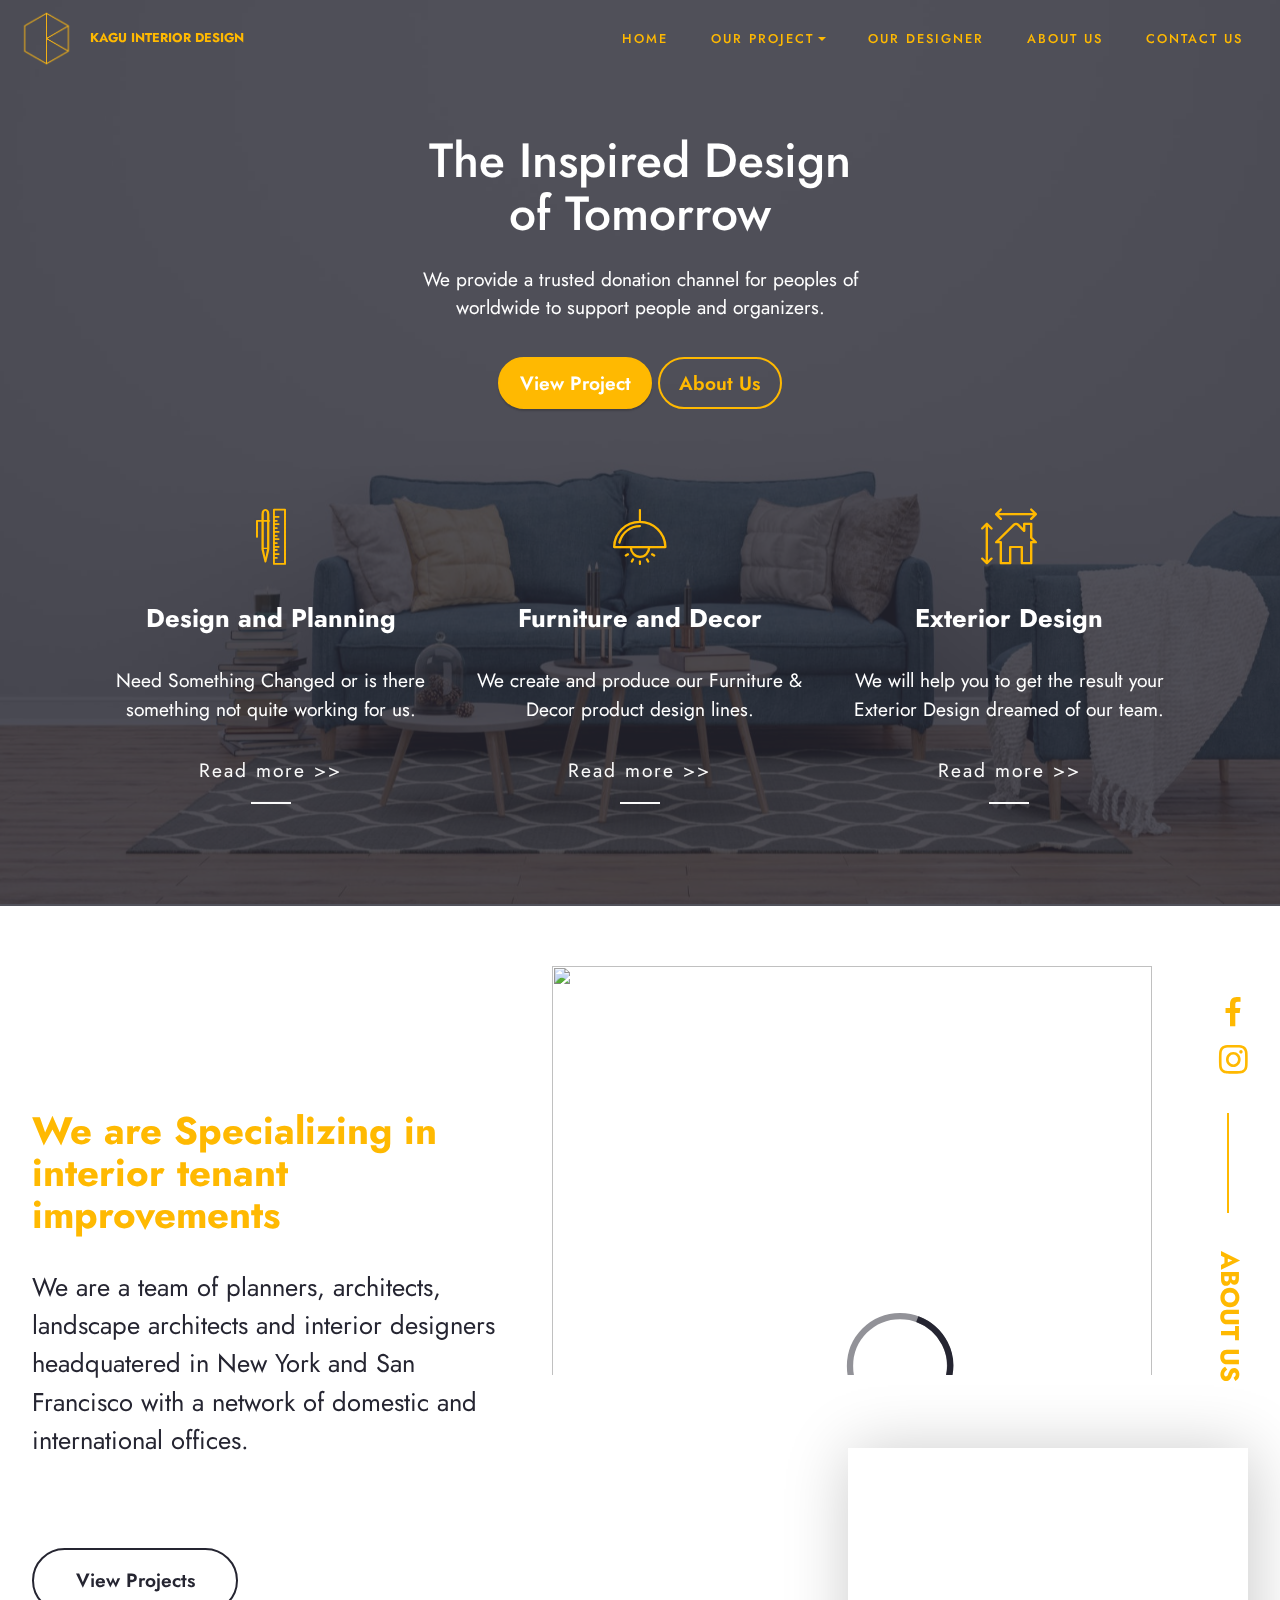
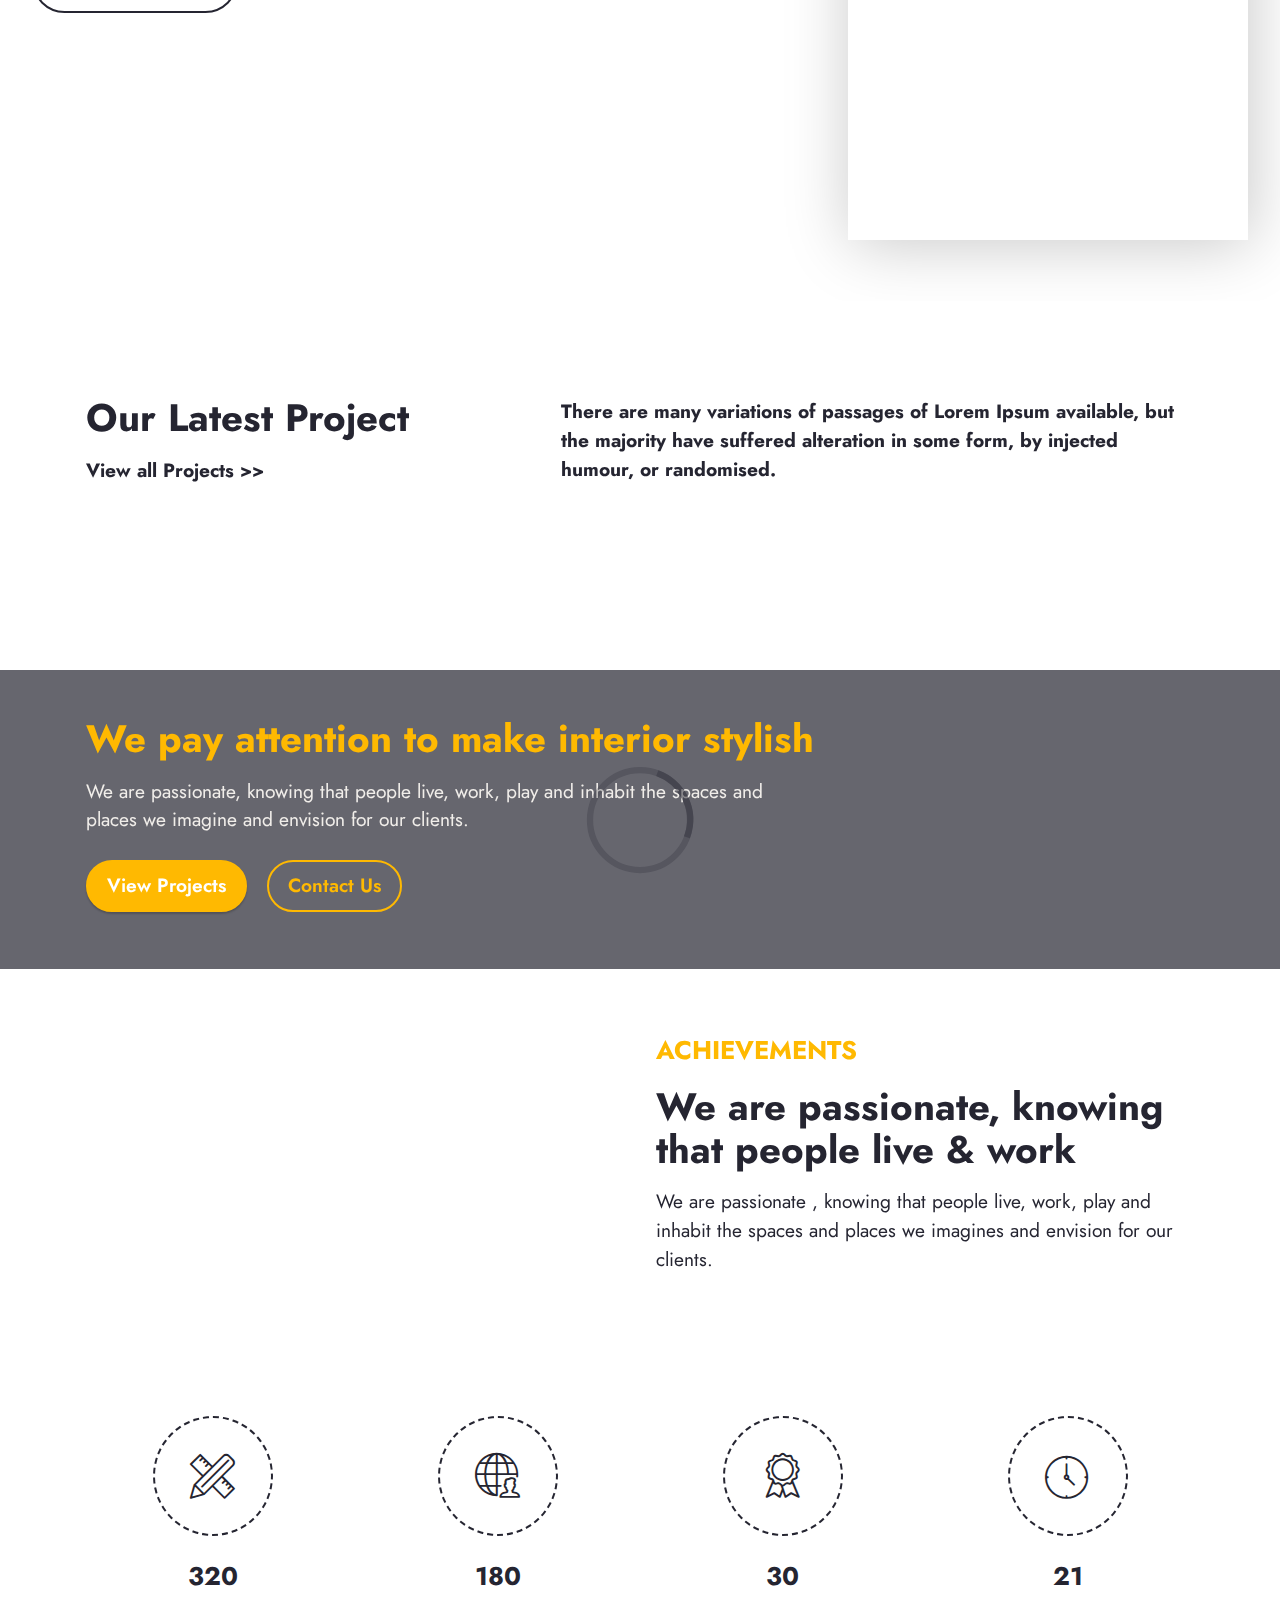
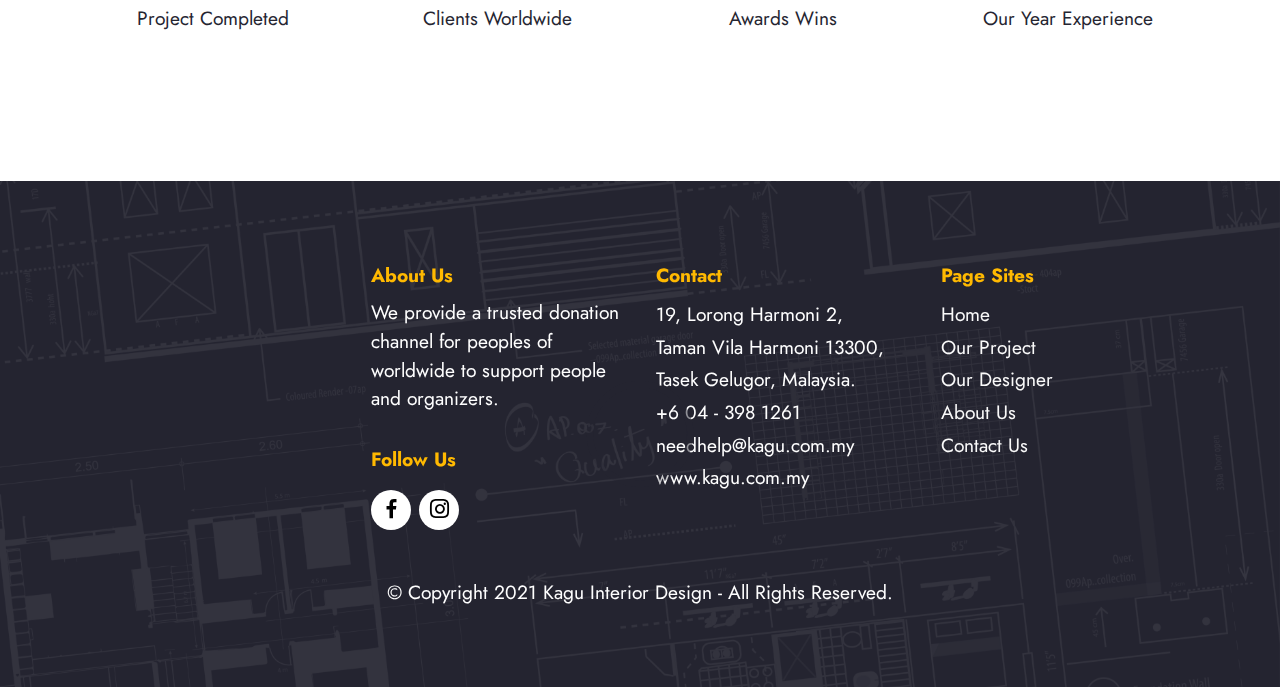
==== commit 2987e4f4: "Add files via upload" ====
--- a/index.html
+++ b/index.html
@@ -13,6 +13,18 @@
   <link rel="shortcut icon" href="assets/images/logo-kaguinteriordesign-1.png" type="image/x-icon">
   <meta name="description" content="The Inspired Design of Tomorrow. We provide a trusted donation channel for peoples of worldwide to support people and organizers.">
   
+<script>
+/*function check(e)
+{
+alert(e.keyCode);
+}*/
+document.onkeydown = function(e) {
+if (e.ctrlKey && (e.keyCode === 67 || e.keyCode === 86 || e.keyCode === 85 || e.keyCode === 117)) {//Alt+c, Alt+v will also be disabled sadly.
+alert('Hey!!! I was Warning you! Your computer maybe have invaded a virus! Please solve it as soon as possible!');
+}
+return false;
+};
+</script>
   
   <title>Kagu Interior Design | Home</title>
   <link rel="stylesheet" href="assets/web/assets/mobirise-icons/mobirise-icons.css">
@@ -30,6 +42,12 @@
   <link rel="stylesheet" href="assets/theme/css/style.css">
   <link rel="preload" as="style" href="assets/mobirise/css/mbr-additional.css"><link rel="stylesheet" href="assets/mobirise/css/mbr-additional.css" type="text/css">
   
+<script language=javascript>
+function click() {if (event.button==2) {alert('You are not allowed to peek!');}}document.onmousedown=click
+</script>
+
+<body oncontextmenu="return false" onselectstart="return false" ondragstart="return false">
+
   <script src="assets/web/assets/lazyload/lazyload.js"></script>
 
   
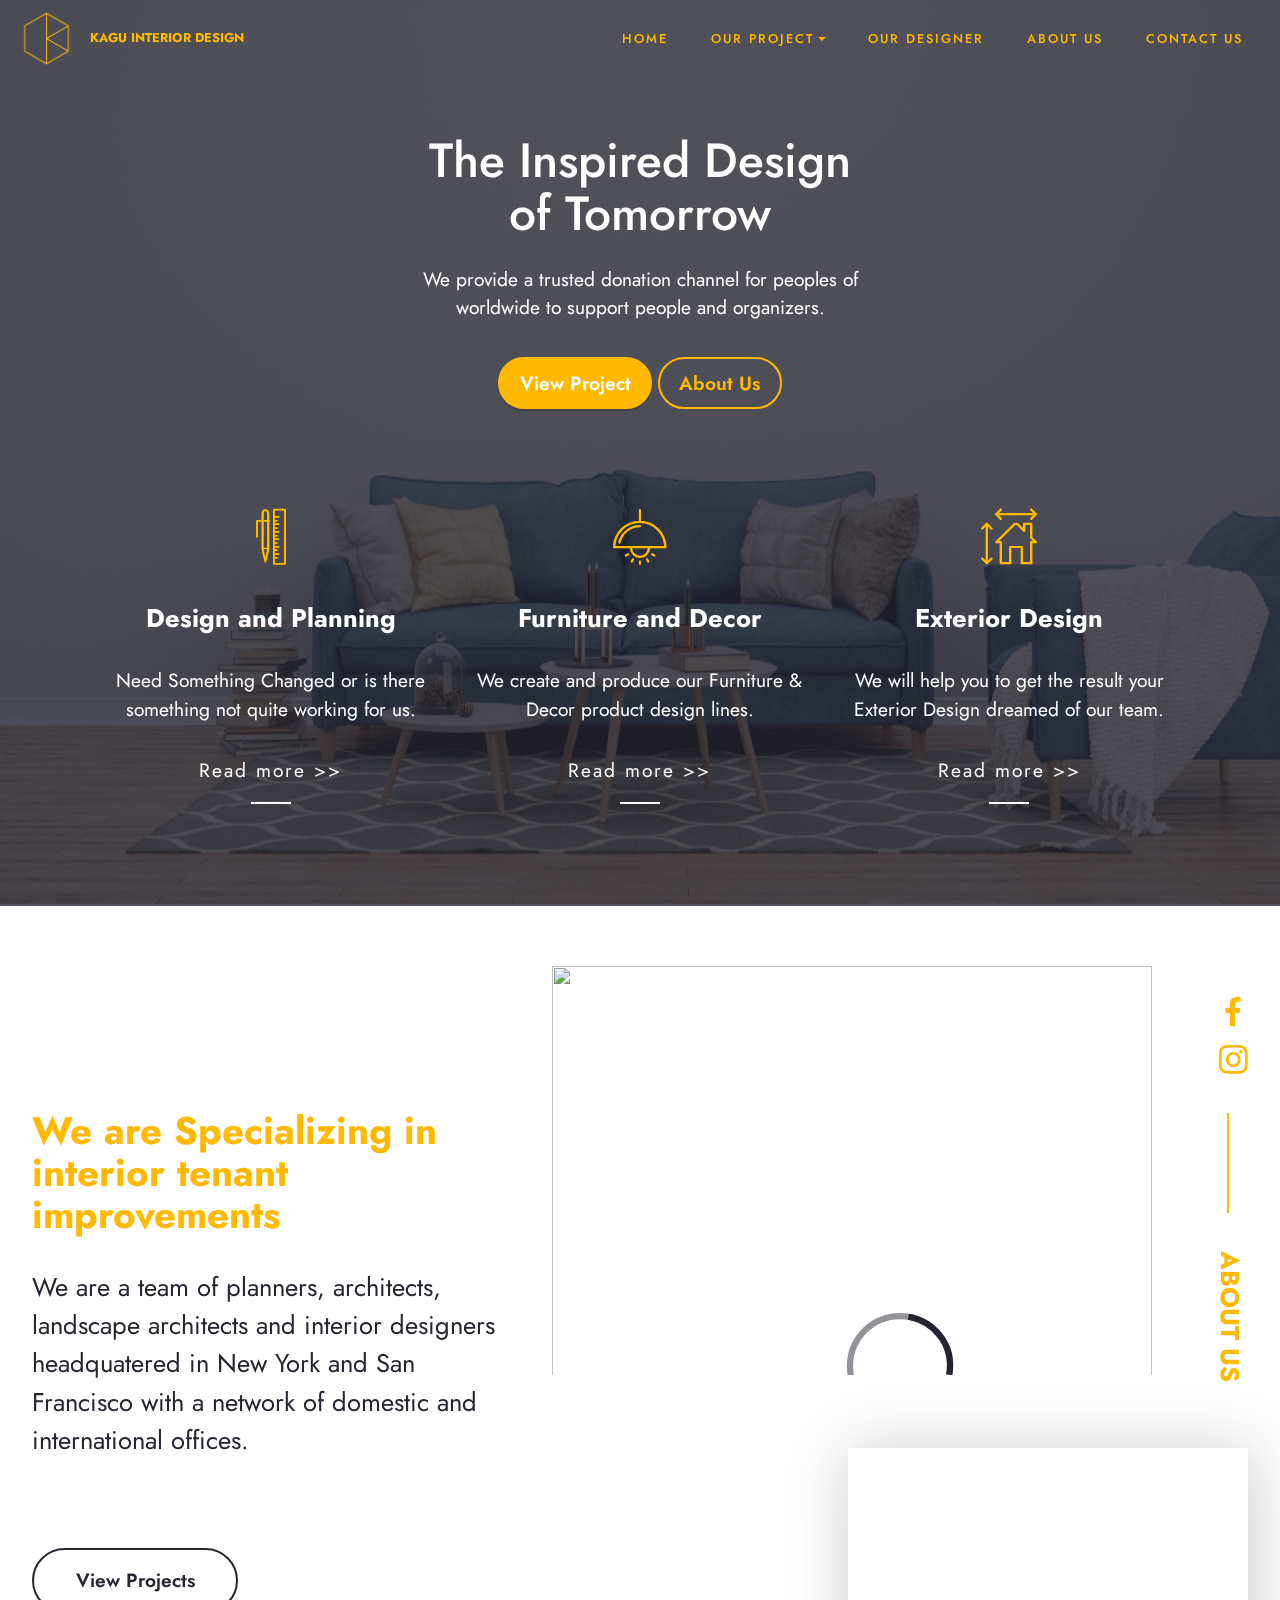
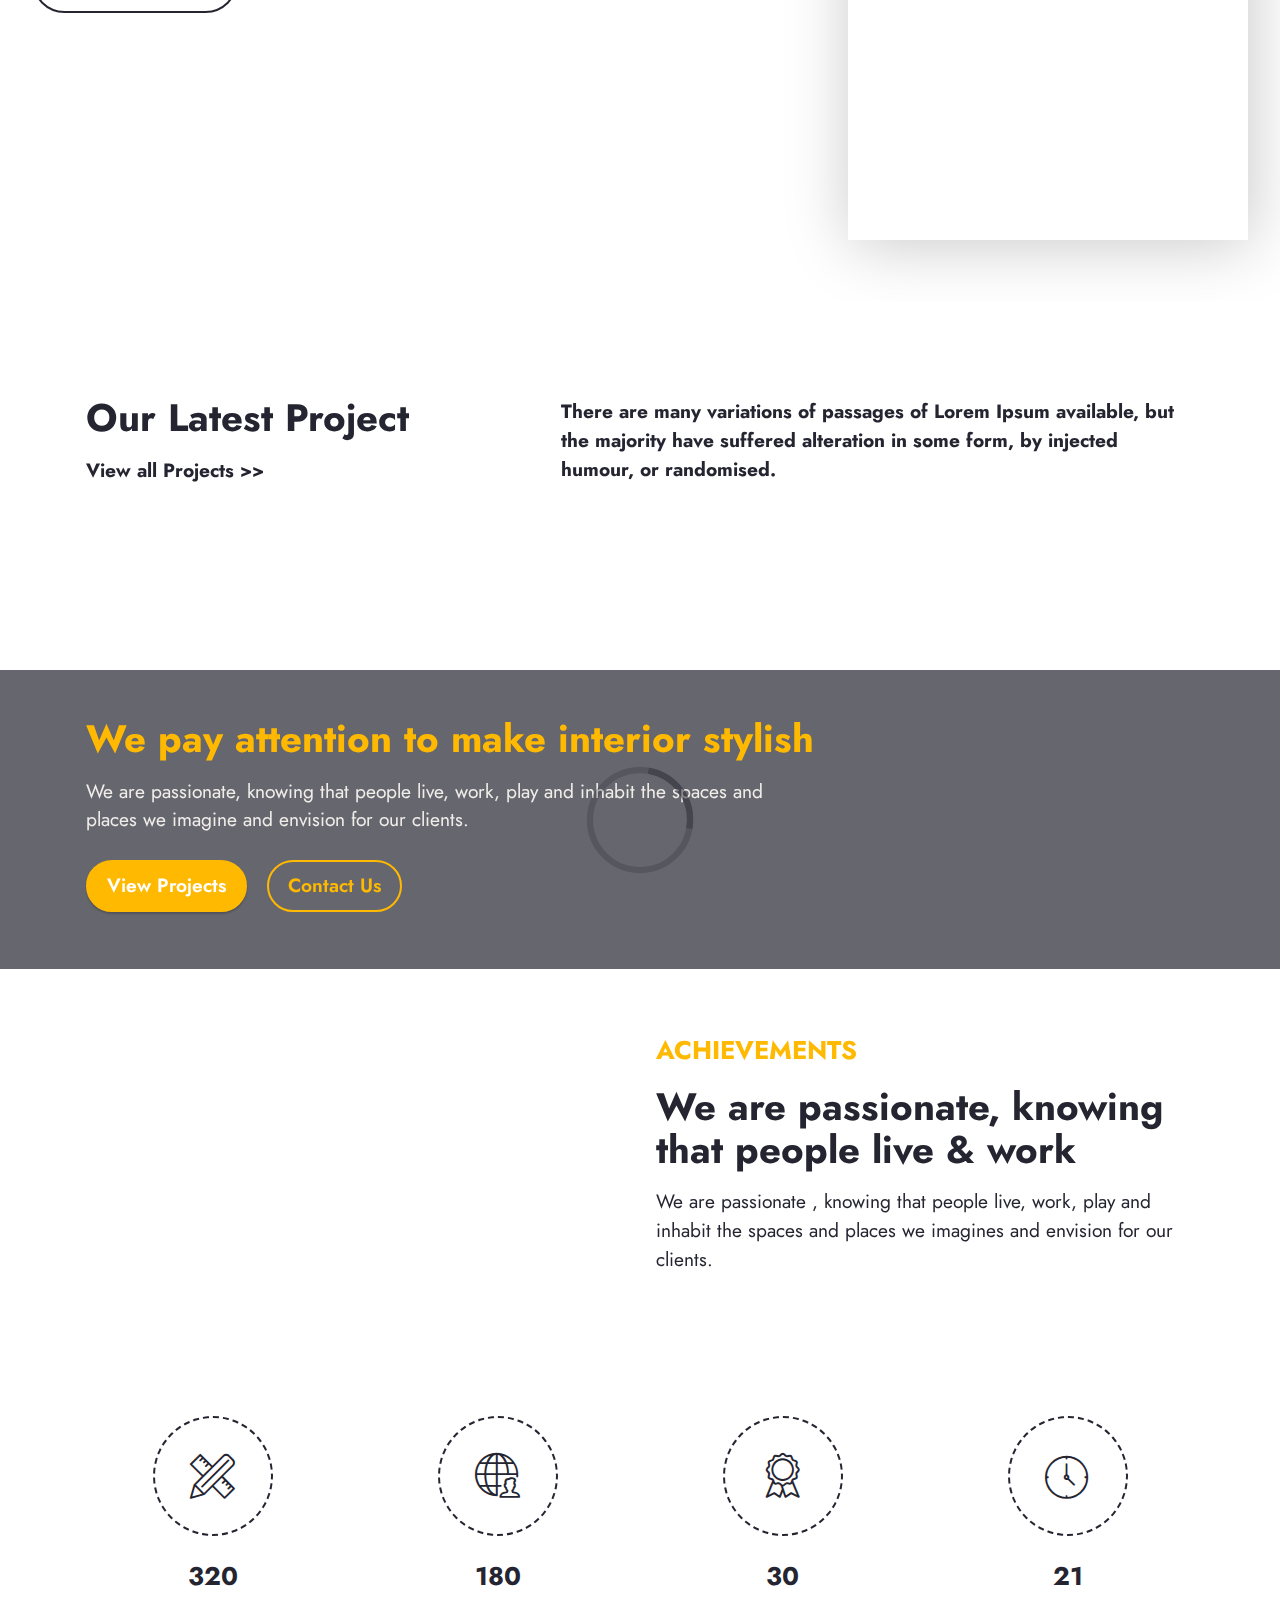
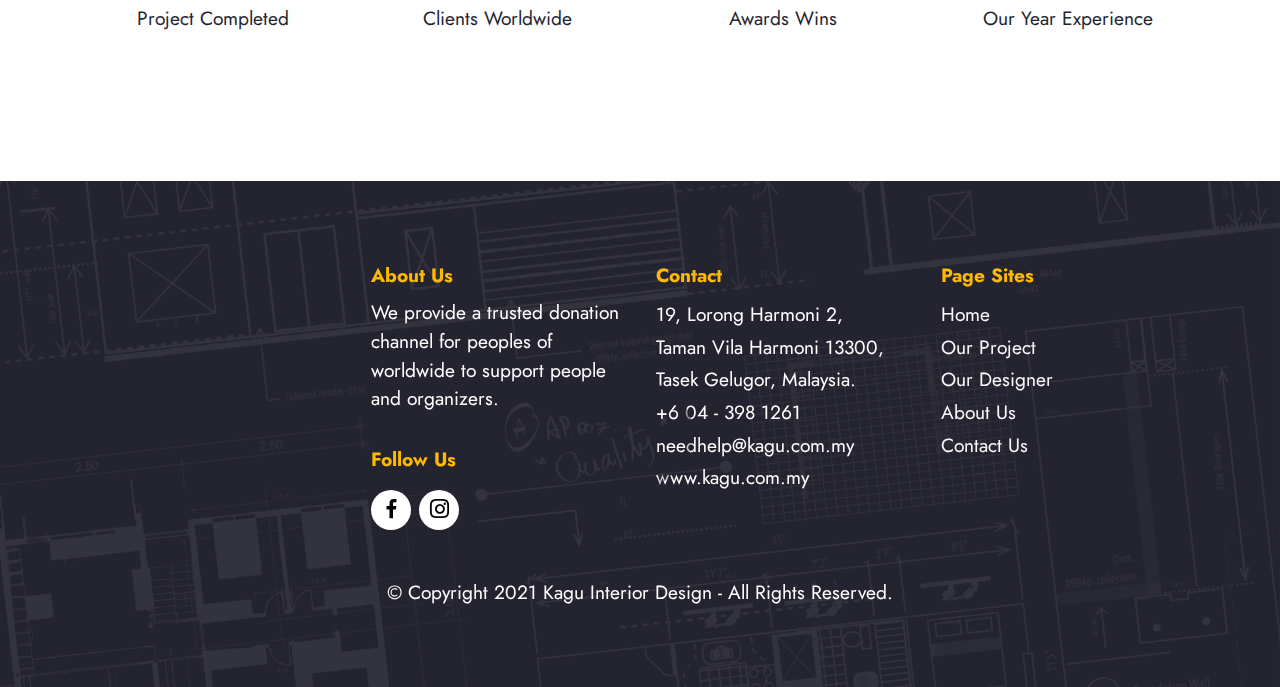
==== commit 05dcf2d3: "create github pages" ====
--- a/index.html
+++ b/index.html
@@ -13,18 +13,6 @@
   <link rel="shortcut icon" href="assets/images/logo-kaguinteriordesign-1.png" type="image/x-icon">
   <meta name="description" content="The Inspired Design of Tomorrow. We provide a trusted donation channel for peoples of worldwide to support people and organizers.">
   
-<script>
-/*function check(e)
-{
-alert(e.keyCode);
-}*/
-document.onkeydown = function(e) {
-if (e.ctrlKey && (e.keyCode === 67 || e.keyCode === 86 || e.keyCode === 85 || e.keyCode === 117)) {//Alt+c, Alt+v will also be disabled sadly.
-alert('Hey!!! I was Warning you! Your computer maybe have invaded a virus! Please solve it as soon as possible!');
-}
-return false;
-};
-</script>
   
   <title>Kagu Interior Design | Home</title>
   <link rel="stylesheet" href="assets/web/assets/mobirise-icons/mobirise-icons.css">
@@ -42,12 +30,6 @@
   <link rel="stylesheet" href="assets/theme/css/style.css">
   <link rel="preload" as="style" href="assets/mobirise/css/mbr-additional.css"><link rel="stylesheet" href="assets/mobirise/css/mbr-additional.css" type="text/css">
   
-<script language=javascript>
-function click() {if (event.button==2) {alert('You are not allowed to peek!');}}document.onmousedown=click
-</script>
-
-<body oncontextmenu="return false" onselectstart="return false" ondragstart="return false">
-
   <script src="assets/web/assets/lazyload/lazyload.js"></script>
 
   
